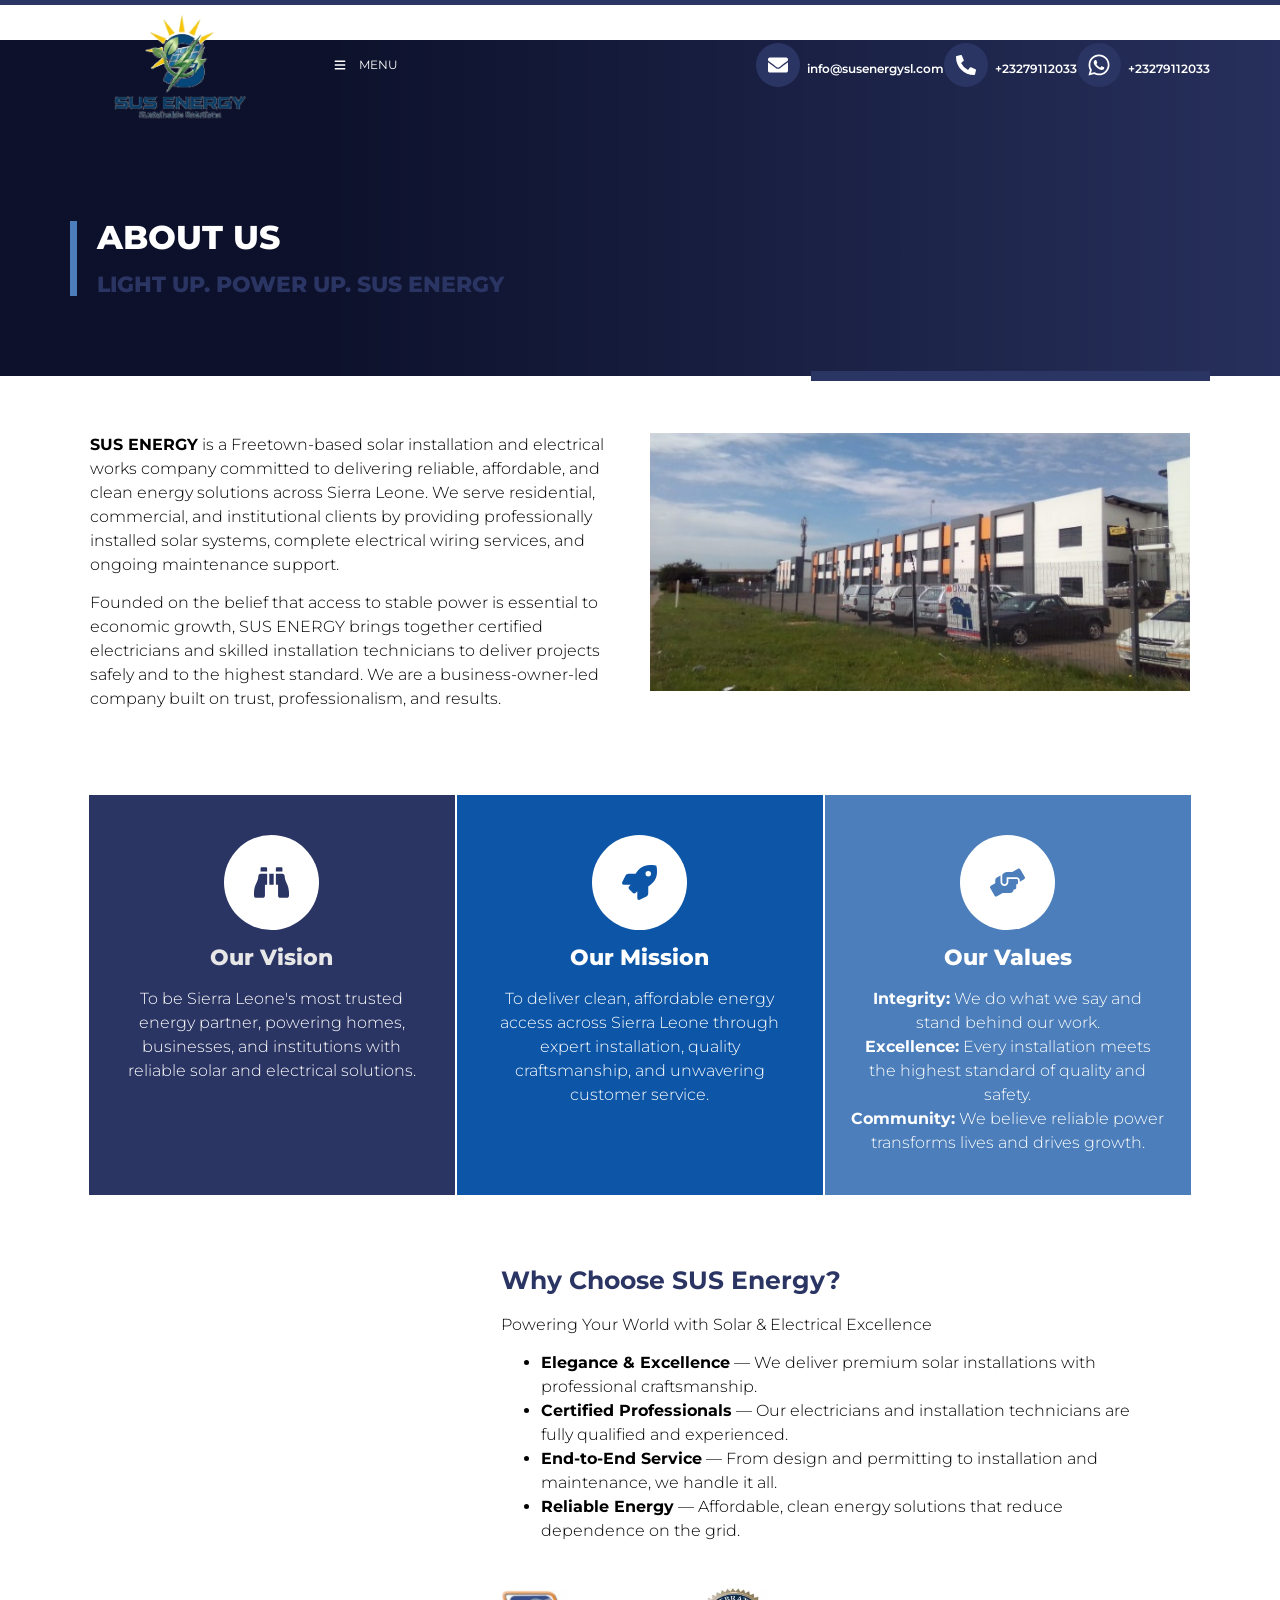
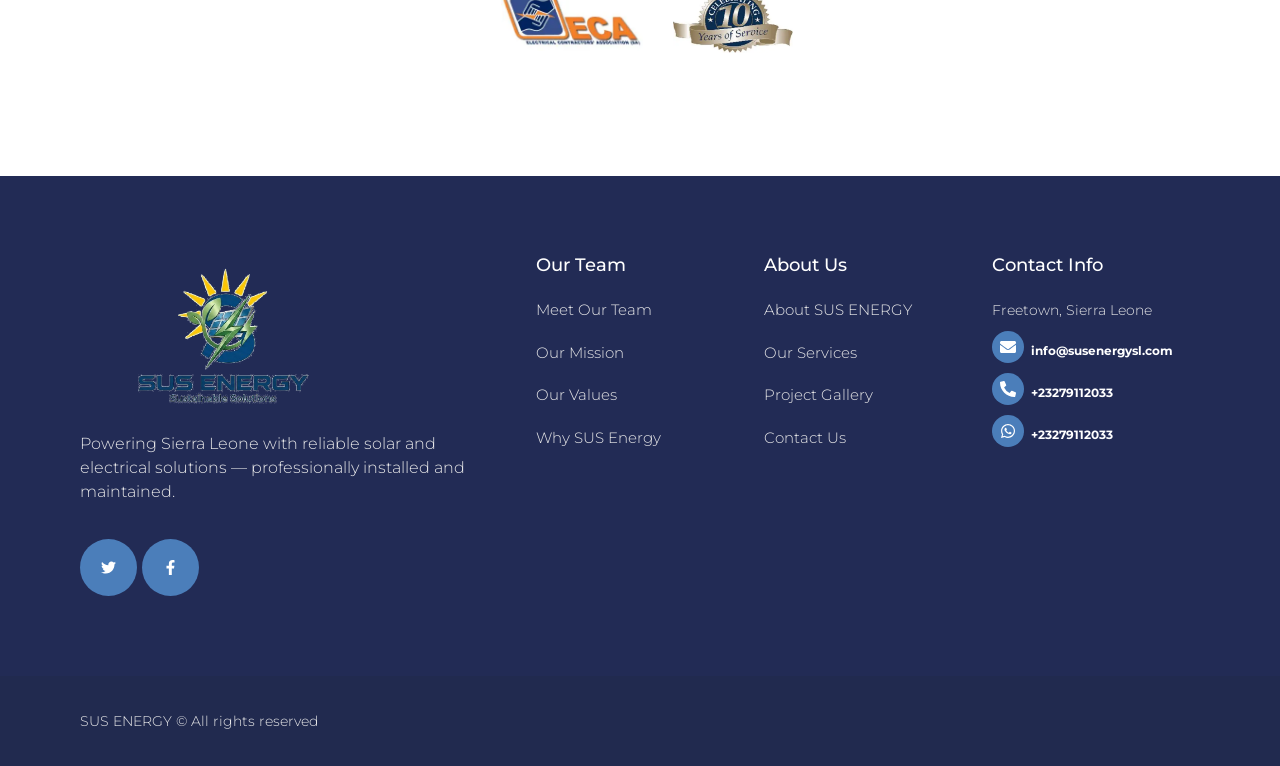
==== pages/about-us.html @ 6601d029 "first commit" ====
<!doctype html>
<html lang="en-US">
<head>
	<meta charset="UTF-8">
	<meta name="viewport" content="width=device-width, initial-scale=1">
	<link rel="profile" href="https://gmpg.org/xfn/11">
	<title>About Us &#8211; SUS ENERGY</title>
<meta name='robots' content='max-image-preview:large' />
<link rel="alternate" type="application/rss+xml" title="SUS ENERGY &raquo; Feed" href="#" />
<link rel="alternate" type="application/rss+xml" title="SUS ENERGY &raquo; Comments Feed" href="#" />
<link rel="alternate" title="oEmbed (JSON)" type="application/json+oembed" href="#" />
<link rel="alternate" title="oEmbed (XML)" type="text/xml+oembed" href="#" />
<style id="wp-img-auto-sizes-contain-inline-css">
img:is([sizes=auto i],[sizes^="auto," i]){contain-intrinsic-size:3000px 1500px}
/*# sourceURL=wp-img-auto-sizes-contain-inline-css */
</style>
<link rel='stylesheet' id='e-animations-css' href='../assets/css/animations.min.css' media='all' />
<link rel='stylesheet' id='bdt-uikit-css' href='../assets/css/bdt-uikit.css' media='all' />
<link rel='stylesheet' id='ep-helper-css' href='../assets/css/ep-helper.css' media='all' />
<style id="wp-emoji-styles-inline-css">

	img.wp-smiley, img.emoji {
		display: inline !important;
		border: none !important;
		box-shadow: none !important;
		height: 1em !important;
		width: 1em !important;
		margin: 0 0.07em !important;
		vertical-align: -0.1em !important;
		background: none !important;
		padding: 0 !important;
	}
/*# sourceURL=wp-emoji-styles-inline-css */
</style>
<style id="classic-theme-styles-inline-css">
/*! This file is auto-generated */
.wp-block-button__link{color:#fff;background-color:#32373c;border-radius:9999px;box-shadow:none;text-decoration:none;padding:calc(.667em + 2px) calc(1.333em + 2px);font-size:1.125em}.wp-block-file__button{background:#32373c;color:#fff;text-decoration:none}
/*# sourceURL=/wp-includes/css/classic-themes.min.css */
</style>

<style id="global-styles-inline-css">
:root{--wp--preset--aspect-ratio--square: 1;--wp--preset--aspect-ratio--4-3: 4/3;--wp--preset--aspect-ratio--3-4: 3/4;--wp--preset--aspect-ratio--3-2: 3/2;--wp--preset--aspect-ratio--2-3: 2/3;--wp--preset--aspect-ratio--16-9: 16/9;--wp--preset--aspect-ratio--9-16: 9/16;--wp--preset--color--black: #000000;--wp--preset--color--cyan-bluish-gray: #abb8c3;--wp--preset--color--white: #ffffff;--wp--preset--color--pale-pink: #f78da7;--wp--preset--color--vivid-red: #cf2e2e;--wp--preset--color--luminous-vivid-orange: #ff6900;--wp--preset--color--luminous-vivid-amber: #fcb900;--wp--preset--color--light-green-cyan: #7bdcb5;--wp--preset--color--vivid-green-cyan: #00d084;--wp--preset--color--pale-cyan-blue: #8ed1fc;--wp--preset--color--vivid-cyan-blue: #0693e3;--wp--preset--color--vivid-purple: #9b51e0;--wp--preset--gradient--vivid-cyan-blue-to-vivid-purple: linear-gradient(135deg,rgb(6,147,227) 0%,rgb(155,81,224) 100%);--wp--preset--gradient--light-green-cyan-to-vivid-green-cyan: linear-gradient(135deg,rgb(122,220,180) 0%,rgb(0,208,130) 100%);--wp--preset--gradient--luminous-vivid-amber-to-luminous-vivid-orange: linear-gradient(135deg,rgb(252,185,0) 0%,rgb(255,105,0) 100%);--wp--preset--gradient--luminous-vivid-orange-to-vivid-red: linear-gradient(135deg,rgb(255,105,0) 0%,rgb(207,46,46) 100%);--wp--preset--gradient--very-light-gray-to-cyan-bluish-gray: linear-gradient(135deg,rgb(238,238,238) 0%,rgb(169,184,195) 100%);--wp--preset--gradient--cool-to-warm-spectrum: linear-gradient(135deg,rgb(74,234,220) 0%,rgb(151,120,209) 20%,rgb(207,42,186) 40%,rgb(238,44,130) 60%,rgb(251,105,98) 80%,rgb(254,248,76) 100%);--wp--preset--gradient--blush-light-purple: linear-gradient(135deg,rgb(255,206,236) 0%,rgb(152,150,240) 100%);--wp--preset--gradient--blush-bordeaux: linear-gradient(135deg,rgb(254,205,165) 0%,rgb(254,45,45) 50%,rgb(107,0,62) 100%);--wp--preset--gradient--luminous-dusk: linear-gradient(135deg,rgb(255,203,112) 0%,rgb(199,81,192) 50%,rgb(65,88,208) 100%);--wp--preset--gradient--pale-ocean: linear-gradient(135deg,rgb(255,245,203) 0%,rgb(182,227,212) 50%,rgb(51,167,181) 100%);--wp--preset--gradient--electric-grass: linear-gradient(135deg,rgb(202,248,128) 0%,rgb(113,206,126) 100%);--wp--preset--gradient--midnight: linear-gradient(135deg,rgb(2,3,129) 0%,rgb(40,116,252) 100%);--wp--preset--font-size--small: 13px;--wp--preset--font-size--medium: 20px;--wp--preset--font-size--large: 36px;--wp--preset--font-size--x-large: 42px;--wp--preset--spacing--20: 0.44rem;--wp--preset--spacing--30: 0.67rem;--wp--preset--spacing--40: 1rem;--wp--preset--spacing--50: 1.5rem;--wp--preset--spacing--60: 2.25rem;--wp--preset--spacing--70: 3.38rem;--wp--preset--spacing--80: 5.06rem;--wp--preset--shadow--natural: 6px 6px 9px rgba(0, 0, 0, 0.2);--wp--preset--shadow--deep: 12px 12px 50px rgba(0, 0, 0, 0.4);--wp--preset--shadow--sharp: 6px 6px 0px rgba(0, 0, 0, 0.2);--wp--preset--shadow--outlined: 6px 6px 0px -3px rgb(255, 255, 255), 6px 6px rgb(0, 0, 0);--wp--preset--shadow--crisp: 6px 6px 0px rgb(0, 0, 0);}:where(body) { margin: 0; }:where(.is-layout-flex){gap: 0.5em;}:where(.is-layout-grid){gap: 0.5em;}body .is-layout-flex{display: flex;}.is-layout-flex{flex-wrap: wrap;align-items: center;}.is-layout-flex > :is(*, div){margin: 0;}body .is-layout-grid{display: grid;}.is-layout-grid > :is(*, div){margin: 0;}body{padding-top: 0px;padding-right: 0px;padding-bottom: 0px;padding-left: 0px;}:root :where(.wp-element-button, .wp-block-button__link){background-color: #32373c;border-width: 0;color: #fff;font-family: inherit;font-size: inherit;font-style: inherit;font-weight: inherit;letter-spacing: inherit;line-height: inherit;padding-top: calc(0.667em + 2px);padding-right: calc(1.333em + 2px);padding-bottom: calc(0.667em + 2px);padding-left: calc(1.333em + 2px);text-decoration: none;text-transform: inherit;}.has-black-color{color: var(--wp--preset--color--black) !important;}.has-cyan-bluish-gray-color{color: var(--wp--preset--color--cyan-bluish-gray) !important;}.has-white-color{color: var(--wp--preset--color--white) !important;}.has-pale-pink-color{color: var(--wp--preset--color--pale-pink) !important;}.has-vivid-red-color{color: var(--wp--preset--color--vivid-red) !important;}.has-luminous-vivid-orange-color{color: var(--wp--preset--color--luminous-vivid-orange) !important;}.has-luminous-vivid-amber-color{color: var(--wp--preset--color--luminous-vivid-amber) !important;}.has-light-green-cyan-color{color: var(--wp--preset--color--light-green-cyan) !important;}.has-vivid-green-cyan-color{color: var(--wp--preset--color--vivid-green-cyan) !important;}.has-pale-cyan-blue-color{color: var(--wp--preset--color--pale-cyan-blue) !important;}.has-vivid-cyan-blue-color{color: var(--wp--preset--color--vivid-cyan-blue) !important;}.has-vivid-purple-color{color: var(--wp--preset--color--vivid-purple) !important;}.has-black-background-color{background-color: var(--wp--preset--color--black) !important;}.has-cyan-bluish-gray-background-color{background-color: var(--wp--preset--color--cyan-bluish-gray) !important;}.has-white-background-color{background-color: var(--wp--preset--color--white) !important;}.has-pale-pink-background-color{background-color: var(--wp--preset--color--pale-pink) !important;}.has-vivid-red-background-color{background-color: var(--wp--preset--color--vivid-red) !important;}.has-luminous-vivid-orange-background-color{background-color: var(--wp--preset--color--luminous-vivid-orange) !important;}.has-luminous-vivid-amber-background-color{background-color: var(--wp--preset--color--luminous-vivid-amber) !important;}.has-light-green-cyan-background-color{background-color: var(--wp--preset--color--light-green-cyan) !important;}.has-vivid-green-cyan-background-color{background-color: var(--wp--preset--color--vivid-green-cyan) !important;}.has-pale-cyan-blue-background-color{background-color: var(--wp--preset--color--pale-cyan-blue) !important;}.has-vivid-cyan-blue-background-color{background-color: var(--wp--preset--color--vivid-cyan-blue) !important;}.has-vivid-purple-background-color{background-color: var(--wp--preset--color--vivid-purple) !important;}.has-black-border-color{border-color: var(--wp--preset--color--black) !important;}.has-cyan-bluish-gray-border-color{border-color: var(--wp--preset--color--cyan-bluish-gray) !important;}.has-white-border-color{border-color: var(--wp--preset--color--white) !important;}.has-pale-pink-border-color{border-color: var(--wp--preset--color--pale-pink) !important;}.has-vivid-red-border-color{border-color: var(--wp--preset--color--vivid-red) !important;}.has-luminous-vivid-orange-border-color{border-color: var(--wp--preset--color--luminous-vivid-orange) !important;}.has-luminous-vivid-amber-border-color{border-color: var(--wp--preset--color--luminous-vivid-amber) !important;}.has-light-green-cyan-border-color{border-color: var(--wp--preset--color--light-green-cyan) !important;}.has-vivid-green-cyan-border-color{border-color: var(--wp--preset--color--vivid-green-cyan) !important;}.has-pale-cyan-blue-border-color{border-color: var(--wp--preset--color--pale-cyan-blue) !important;}.has-vivid-cyan-blue-border-color{border-color: var(--wp--preset--color--vivid-cyan-blue) !important;}.has-vivid-purple-border-color{border-color: var(--wp--preset--color--vivid-purple) !important;}.has-vivid-cyan-blue-to-vivid-purple-gradient-background{background: var(--wp--preset--gradient--vivid-cyan-blue-to-vivid-purple) !important;}.has-light-green-cyan-to-vivid-green-cyan-gradient-background{background: var(--wp--preset--gradient--light-green-cyan-to-vivid-green-cyan) !important;}.has-luminous-vivid-amber-to-luminous-vivid-orange-gradient-background{background: var(--wp--preset--gradient--luminous-vivid-amber-to-luminous-vivid-orange) !important;}.has-luminous-vivid-orange-to-vivid-red-gradient-background{background: var(--wp--preset--gradient--luminous-vivid-orange-to-vivid-red) !important;}.has-very-light-gray-to-cyan-bluish-gray-gradient-background{background: var(--wp--preset--gradient--very-light-gray-to-cyan-bluish-gray) !important;}.has-cool-to-warm-spectrum-gradient-background{background: var(--wp--preset--gradient--cool-to-warm-spectrum) !important;}.has-blush-light-purple-gradient-background{background: var(--wp--preset--gradient--blush-light-purple) !important;}.has-blush-bordeaux-gradient-background{background: var(--wp--preset--gradient--blush-bordeaux) !important;}.has-luminous-dusk-gradient-background{background: var(--wp--preset--gradient--luminous-dusk) !important;}.has-pale-ocean-gradient-background{background: var(--wp--preset--gradient--pale-ocean) !important;}.has-electric-grass-gradient-background{background: var(--wp--preset--gradient--electric-grass) !important;}.has-midnight-gradient-background{background: var(--wp--preset--gradient--midnight) !important;}.has-small-font-size{font-size: var(--wp--preset--font-size--small) !important;}.has-medium-font-size{font-size: var(--wp--preset--font-size--medium) !important;}.has-large-font-size{font-size: var(--wp--preset--font-size--large) !important;}.has-x-large-font-size{font-size: var(--wp--preset--font-size--x-large) !important;}
/*# sourceURL=global-styles-inline-css */
</style>

<link rel='stylesheet' id='thepackwidget-css' href='../assets/css/thepackwidget.css' media='all' />
<link rel='stylesheet' id='hello-elementor-css' href='../assets/css/style.min.css' media='all' />
<link rel='stylesheet' id='hello-elementor-theme-style-css' href='../assets/css/theme.min.css' media='all' />
<link rel='stylesheet' id='hello-elementor-header-footer-css' href='../assets/css/header-footer.min.css' media='all' />
<link rel='stylesheet' id='elementor-frontend-css' href='../assets/css/frontend.min.css' media='all' />
<link rel='stylesheet' id='elementor-post-6-css' href='../assets/css/post-6.css' media='all' />
<link rel='stylesheet' id='widget-image-css' href='../assets/css/widget-image.min.css' media='all' />
<link rel='stylesheet' id='ep-offcanvas-css' href='../assets/css/ep-offcanvas.css' media='all' />
<link rel='stylesheet' id='widget-icon-box-css' href='../assets/css/widget-icon-box.min.css' media='all' />
<link rel='stylesheet' id='widget-text-editor-css' href='../assets/css/widget-text-editor.min.css' media='all' />
<link rel='stylesheet' id='widget-social-icons-css' href='../assets/css/widget-social-icons.min.css' media='all' />
<link rel='stylesheet' id='e-apple-webkit-css' href='../assets/css/apple-webkit.min.css' media='all' />
<link rel='stylesheet' id='widget-heading-css' href='../assets/css/widget-heading.min.css' media='all' />
<link rel='stylesheet' id='widget-icon-list-css' href='../assets/css/widget-icon-list.min.css' media='all' />
<link rel='stylesheet' id='widget-divider-css' href='../assets/css/widget-divider.min.css' media='all' />
<link rel='stylesheet' id='swiper-css' href='../assets/css/swiper.min.css' media='all' />
<link rel='stylesheet' id='e-swiper-css' href='../assets/css/e-swiper.min.css' media='all' />
<link rel='stylesheet' id='e-popup-style-css' href='../assets/css/popup.min.css' media='all' />
<link rel='stylesheet' id='thepack-shortcode-css' href='../assets/css/shortcode.css' media='all' />
<link rel='stylesheet' id='aos-css' href='../assets/css/aos.css' media='all' />
<link rel='stylesheet' id='dashicons-css' href='../assets/css/dashicons.min.css' media='all' />
<link rel='stylesheet' id='beerslider-styl-css' href='../assets/css/beerslider-styl.css' media='all' />
<link rel='stylesheet' id='plyr-styl-css' href='../assets/css/plyr-styl.css' media='all' />
<link rel='stylesheet' id='slick-styl-css' href='../assets/css/slick-styl.css' media='all' />
<link rel='stylesheet' id='animate-styl-css' href='../assets/css/animate-styl.css' media='all' />
<link rel='stylesheet' id='highlight-css' href='../assets/css/highlight.css' media='all' />
<link rel='stylesheet' id='thepack-woocommerce-css' href='../assets/css/woocommerce.css' media='all' />
<link rel='stylesheet' id='thepack-section-css' href='../assets/css/thepackwidget.css' media='1' />
<link rel='stylesheet' id='widget-spacer-css' href='../assets/css/widget-spacer.min.css' media='all' />
<link rel='stylesheet' id='elementor-post-45-css' href='../assets/css/post-45.css' media='all' />
<link rel='stylesheet' id='elementor-post-145-css' href='../assets/css/post-145.css' media='all' />
<link rel='stylesheet' id='elementor-post-123-css' href='../assets/css/post-123.css' media='all' />
<link rel='stylesheet' id='elementor-post-62-css' href='../assets/css/post-62.css' media='all' />
<link rel='stylesheet' id='google-fonts-1-css' href='https://fonts.googleapis.com/css?family=Montserrat:100,100italic,200,200italic,300,300italic,400,400italic,500,500italic,600,600italic,700,700italic,800,800italic,900,900italic&display=swap' media='all' />
<link rel="preconnect" href="https://fonts.googleapis.com" crossorigin><script id="jquery-core-js" src="../assets/js/jquery.min.js"></script>
<script id="jquery-migrate-js" src="../assets/js/jquery-migrate.min.js"></script>
<link rel="https://api.w.org/" href="#" /><link rel="alternate" title="JSON" type="application/json" href="#" /><link rel="EditURI" type="application/rsd+xml" title="RSD" href="#" />
<meta name="generator" content="WordPress 7.0" />
<link rel="canonical" href="about-us.html" />
<link rel='shortlink' href='./?p=45' />
<meta name="generator" content="Elementor 3.25.9; features: e_font_icon_svg, additional_custom_breakpoints, e_optimized_control_loading; settings: css_print_method-external, google_font-enabled, font_display-swap">
			<style>
				.e-con.e-parent:nth-of-type(n+4):not(.e-lazyloaded):not(.e-no-lazyload),
				.e-con.e-parent:nth-of-type(n+4):not(.e-lazyloaded):not(.e-no-lazyload) * {
					background-image: none !important;
				}
				@media screen and (max-height: 1024px) {
					.e-con.e-parent:nth-of-type(n+3):not(.e-lazyloaded):not(.e-no-lazyload),
					.e-con.e-parent:nth-of-type(n+3):not(.e-lazyloaded):not(.e-no-lazyload) * {
						background-image: none !important;
					}
				}
				@media screen and (max-height: 640px) {
					.e-con.e-parent:nth-of-type(n+2):not(.e-lazyloaded):not(.e-no-lazyload),
					.e-con.e-parent:nth-of-type(n+2):not(.e-lazyloaded):not(.e-no-lazyload) * {
						background-image: none !important;
					}
				}
			</style>
			<link rel="icon" href="../assets/images/Blueshift-favicon-150x150.png" sizes="32x32" />
<link rel="icon" href="../assets/images/Blueshift-favicon.png" sizes="192x192" />
<link rel="apple-touch-icon" href="../assets/images/Blueshift-favicon.png" />
<meta name="msapplication-TileImage" content="../assets/images/Blueshift-favicon.png" />
<style id="wp-custom-css">
b, strong {
    font-weight: bold !important;
}
div#energy-sol ul {
    padding-inline-start: 20px;
}
</style>
<link rel='stylesheet' id='ep-image-hover-effects-css' href='../assets/css/ep-image-hover-effects.css' media='all' />
<link rel='stylesheet' id='elementor-post-172-css' href='../assets/css/post-172.css' media='all' />
<link rel='stylesheet' id='ep-vertical-menu-css' href='../assets/css/ep-vertical-menu.css' media='all' />
</head>
<body class="wp-singular page-template-default page page-id-45 wp-custom-logo wp-theme-hello-elementor elementor-default elementor-kit-6 elementor-page elementor-page-45 elementor-page-62">


<a class="skip-link screen-reader-text" href="#content">Skip to content</a>

		<div data-elementor-type="header" data-elementor-id="145" class="elementor elementor-145 elementor-location-header" data-elementor-post-type="elementor_library">
					<section class="elementor-section elementor-top-section elementor-element elementor-element-1e67fc40 elementor-section-height-min-height elementor-section-content-middle elementor-section-boxed elementor-section-height-default elementor-section-items-middle tp-parallax-no" data-id="1e67fc40" data-element_type="section" data-settings="{&quot;tp_sticky_sec_effect_enable&quot;:false}">
						<div class="elementor-container elementor-column-gap-no">
					<div data-aos="" class="elementor-column elementor-col-50 elementor-top-column elementor-element elementor-element-1800f0fa" data-id="1800f0fa" data-element_type="column" data-settings="{&quot;tp_sticky_col_effect_enable&quot;:false}">
			<div class="elementor-widget-wrap elementor-element-populated">
						<div class="elementor-element elementor-element-573b6244 elementor-widget__width-auto elementor-widget elementor-widget-theme-site-logo elementor-widget-image" data-id="573b6244" data-element_type="widget" data-widget_type="theme-site-logo.default">
				<div class="elementor-widget-container">
									<a href="../index.html">
			<img loading="lazy" width="500" height="122" src="../assets/images/sus-energy-logo.png" class="attachment-full size-full wp-image-99" alt="" />				</a>
									</div>
				</div>
				<div class="elementor-element elementor-element-0761db7 elementor-widget__width-auto elementor-align-left elementor-widget elementor-widget-bdt-offcanvas" data-id="0761db7" data-element_type="widget" data-widget_type="bdt-offcanvas.default">
				<div class="elementor-widget-container">
			

		
		<div class="bdt-offcanvas-button-wrapper">
			<a class="bdt-offcanvas-button elementor-button elementor-size-sm" data-bdt-toggle="target: #bdt-offcanvas-0761db7" href="#">

				<span class="elementor-button-content-wrapper">
											<span class="bdt-offcanvas-button-icon bdt-flex bdt-flex-align-left">

							<svg aria-hidden="true" class="fa-fw e-font-icon-svg e-fas-bars" viewBox="0 0 448 512" xmlns="http://www.w3.org/2000/svg"><path d="M16 132h416c8.837 0 16-7.163 16-16V76c0-8.837-7.163-16-16-16H16C7.163 60 0 67.163 0 76v40c0 8.837 7.163 16 16 16zm0 160h416c8.837 0 16-7.163 16-16v-40c0-8.837-7.163-16-16-16H16c-8.837 0-16 7.163-16 16v40c0 8.837 7.163 16 16 16zm0 160h416c8.837 0 16-7.163 16-16v-40c0-8.837-7.163-16-16-16H16c-8.837 0-16 7.163-16 16v40c0 8.837 7.163 16 16 16z"></path></svg>
						</span>
																<span class="elementor-button-text">MENU</span>
									</span>

			</a>
		</div>


		<div class="bdt-offcanvas" id="bdt-offcanvas-0761db7" data-settings="{&quot;id&quot;:&quot;bdt-offcanvas-0761db7&quot;,&quot;layout&quot;:&quot;default&quot;}" data-bdt-offcanvas="mode: slide;">
			<div class="bdt-offcanvas-bar">

									<button class="bdt-offcanvas-close" type="button" data-bdt-close>
										</button>
				

									
							<div data-elementor-type="section" data-elementor-id="172" class="elementor elementor-172 elementor-location-header" data-elementor-post-type="elementor_library">
					<section class="elementor-section elementor-top-section elementor-element elementor-element-2e5c2e89 elementor-section-boxed elementor-section-height-default elementor-section-height-default tp-parallax-no" data-id="2e5c2e89" data-element_type="section" data-settings="{&quot;tp_sticky_sec_effect_enable&quot;:false}">
						<div class="elementor-container elementor-column-gap-default">
					<div data-aos="" class="elementor-column elementor-col-100 elementor-top-column elementor-element elementor-element-6841893d" data-id="6841893d" data-element_type="column" data-settings="{&quot;tp_sticky_col_effect_enable&quot;:false}">
			<div class="elementor-widget-wrap elementor-element-populated">
						<div class="elementor-element elementor-element-981777e elementor-widget elementor-widget-image" data-id="981777e" data-element_type="widget" data-widget_type="image.default">
				<div class="elementor-widget-container">
													<img loading="lazy" width="500" height="122" src="../assets/images/sus-energy-logo.png" class="attachment-large size-large wp-image-99" alt="" />													</div>
				</div>
				<div class="elementor-element elementor-element-1f8e0e6a bdt-submenu-type-inner elementor-widget elementor-widget-bdt-vertical-menu" data-id="1f8e0e6a" data-element_type="widget" data-widget_type="bdt-vertical-menu.default">
				<div class="elementor-widget-container">
					<div class="bdt-vertical-menu" data-settings="{&quot;id&quot;:&quot;bdt-metismenu-1f8e0e6a&quot;,&quot;removeParentLink&quot;:&quot;no&quot;}">

							
		<nav class="sidebar-nav">
			<ul id="bdt-metismenu-1f8e0e6a" class="metismenu"><li class="bdt-menu-item"><a href="our-team.html">Our Team</a></li><li class="bdt-menu-item"><a href="our-services.html" class="">Our Services</a></li><li class="bdt-menu-item"><a href="about-us.html" class="">About SUS ENERGY</a></li><li class="bdt-menu-item"><a href="project-gallery.html" class="">Project Gallery</a></li><li class="bdt-menu-item"><a href="contact-us.html" class="">Contact Us</a></li></ul>		</nav>

					
		</div>
				</div>
				</div>
					</div>
		</div>
					</div>
		</section>
				</div>
		
												</div>
		</div>

			</div>
				</div>
					</div>
		</div>
				<div data-aos="" class="elementor-column elementor-col-50 elementor-top-column elementor-element elementor-element-3a160d8f" data-id="3a160d8f" data-element_type="column" data-settings="{&quot;tp_sticky_col_effect_enable&quot;:false}">
			<div class="elementor-widget-wrap elementor-element-populated">
						<section class="elementor-section elementor-inner-section elementor-element elementor-element-1a9564fa elementor-hidden-phone elementor-section-boxed elementor-section-height-default elementor-section-height-default tp-parallax-no" data-id="1a9564fa" data-element_type="section" data-settings="{&quot;tp_sticky_sec_effect_enable&quot;:false}">
						<div class="elementor-container elementor-column-gap-default">
					<div data-aos="" class="elementor-column elementor-col-100 elementor-inner-column elementor-element elementor-element-5ebb00ab" data-id="5ebb00ab" data-element_type="column" data-settings="{&quot;tp_sticky_col_effect_enable&quot;:false}">
			<div class="elementor-widget-wrap elementor-element-populated">
						<div class="elementor-element elementor-element-4763ea2a elementor-position-left elementor-vertical-align-middle elementor-view-stacked elementor-widget__width-auto elementor-shape-circle elementor-mobile-position-top elementor-widget elementor-widget-icon-box" data-id="4763ea2a" data-element_type="widget" data-widget_type="icon-box.default">
				<div class="elementor-widget-container">
					<div class="elementor-icon-box-wrapper">

						<div class="elementor-icon-box-icon">
				<a href="contact-us.html" class="elementor-icon elementor-animation-" tabindex="-1">
				<svg aria-hidden="true" class="e-font-icon-svg e-fas-envelope" viewBox="0 0 512 512" xmlns="http://www.w3.org/2000/svg"><path d="M502.3 190.8c3.9-3.1 9.7-.2 9.7 4.7V400c0 26.5-21.5 48-48 48H48c-26.5 0-48-21.5-48-48V195.6c0-5 5.7-7.8 9.7-4.7 22.4 17.4 52.1 39.5 154.1 113.6 21.1 15.4 56.7 47.8 92.2 47.6 35.7.3 72-32.8 92.3-47.6 102-74.1 131.6-96.3 154-113.7zM256 320c23.2.4 56.6-29.2 73.4-41.4 132.7-96.3 142.8-104.7 173.4-128.7 5.8-4.5 9.2-11.5 9.2-18.9v-19c0-26.5-21.5-48-48-48H48C21.5 64 0 85.5 0 112v19c0 7.4 3.4 14.3 9.2 18.9 30.6 23.9 40.7 32.4 173.4 128.7 16.8 12.2 50.2 41.8 73.4 41.4z"></path></svg>				</a>
			</div>
			
						<div class="elementor-icon-box-content">

									<h3 class="elementor-icon-box-title">
						<a href="contact-us.html" >
							info@susenergysl.com						</a>
					</h3>
				
				
			</div>
			
		</div>
				</div>
				</div>
				<div class="elementor-element elementor-element-37d357ef elementor-position-left elementor-vertical-align-middle elementor-view-stacked elementor-widget__width-auto elementor-shape-circle elementor-mobile-position-top elementor-widget elementor-widget-icon-box" data-id="37d357ef" data-element_type="widget" data-widget_type="icon-box.default">
				<div class="elementor-widget-container">
					<div class="elementor-icon-box-wrapper">

						<div class="elementor-icon-box-icon">
				<a href="contact-us.html" class="elementor-icon elementor-animation-" tabindex="-1">
				<svg aria-hidden="true" class="e-font-icon-svg e-fas-phone-alt" viewBox="0 0 512 512" xmlns="http://www.w3.org/2000/svg"><path d="M497.39 361.8l-112-48a24 24 0 0 0-28 6.9l-49.6 60.6A370.66 370.66 0 0 1 130.6 204.11l60.6-49.6a23.94 23.94 0 0 0 6.9-28l-48-112A24.16 24.16 0 0 0 122.6.61l-104 24A24 24 0 0 0 0 48c0 256.5 207.9 464 464 464a24 24 0 0 0 23.4-18.6l24-104a24.29 24.29 0 0 0-14.01-27.6z"></path></svg>				</a>
			</div>
			
						<div class="elementor-icon-box-content">

									<h3 class="elementor-icon-box-title">
						<a href="contact-us.html" >
							+23279112033						</a>
					</h3>
				
				
			</div>
			
		</div>
				</div>
				</div>
				<div class="elementor-element elementor-element-7ef64e7 elementor-position-left elementor-vertical-align-middle elementor-view-stacked elementor-widget__width-auto elementor-shape-circle elementor-mobile-position-top elementor-widget elementor-widget-icon-box" data-id="7ef64e7" data-element_type="widget" data-widget_type="icon-box.default">
				<div class="elementor-widget-container">
					<div class="elementor-icon-box-wrapper">

						<div class="elementor-icon-box-icon">
				<a href="contact-us.html" class="elementor-icon elementor-animation-" tabindex="-1">
				<svg aria-hidden="true" class="e-font-icon-svg e-fab-whatsapp" viewBox="0 0 448 512" xmlns="http://www.w3.org/2000/svg"><path d="M380.9 97.1C339 55.1 283.2 32 223.9 32c-122.4 0-222 99.6-222 222 0 39.1 10.2 77.3 29.6 111L0 480l117.7-30.9c32.4 17.7 68.9 27 106.1 27h.1c122.3 0 224.1-99.6 224.1-222 0-59.3-25.2-115-67.1-157zm-157 341.6c-33.2 0-65.7-8.9-94-25.7l-6.7-4-69.8 18.3L72 359.2l-4.4-7c-18.5-29.4-28.2-63.3-28.2-98.2 0-101.7 82.8-184.5 184.6-184.5 49.3 0 95.6 19.2 130.4 54.1 34.8 34.9 56.2 81.2 56.1 130.5 0 101.8-84.9 184.6-186.6 184.6zm101.2-138.2c-5.5-2.8-32.8-16.2-37.9-18-5.1-1.9-8.8-2.8-12.5 2.8-3.7 5.6-14.3 18-17.6 21.8-3.2 3.7-6.5 4.2-12 1.4-32.6-16.3-54-29.1-75.5-66-5.7-9.8 5.7-9.1 16.3-30.3 1.8-3.7.9-6.9-.5-9.7-1.4-2.8-12.5-30.1-17.1-41.2-4.5-10.8-9.1-9.3-12.5-9.5-3.2-.2-6.9-.2-10.6-.2-3.7 0-9.7 1.4-14.8 6.9-5.1 5.6-19.4 19-19.4 46.3 0 27.3 19.9 53.7 22.6 57.4 2.8 3.7 39.1 59.7 94.8 83.8 35.2 15.2 49 16.5 66.6 13.9 10.7-1.6 32.8-13.4 37.4-26.4 4.6-13 4.6-24.1 3.2-26.4-1.3-2.5-5-3.9-10.5-6.6z"></path></svg>				</a>
			</div>
			
						<div class="elementor-icon-box-content">

									<h3 class="elementor-icon-box-title">
						<a href="contact-us.html" >
							+23279112033						</a>
					</h3>
				
				
			</div>
			
		</div>
				</div>
				</div>
					</div>
		</div>
					</div>
		</section>
					</div>
		</div>
					</div>
		</section>
				</div>
				<div data-elementor-type="single-page" data-elementor-id="62" class="elementor elementor-62 elementor-location-single post-45 page type-page status-publish hentry" data-elementor-post-type="elementor_library">
					<section class="elementor-section elementor-top-section elementor-element elementor-element-e8cec98 elementor-section-boxed elementor-section-height-default elementor-section-height-default tp-parallax-no" data-id="e8cec98" data-element_type="section" data-settings="{&quot;background_background&quot;:&quot;classic&quot;,&quot;tp_sticky_sec_effect_enable&quot;:false}">
							<div class="elementor-background-overlay"></div>
							<div class="elementor-container elementor-column-gap-default">
					<div data-aos="" class="elementor-column elementor-col-50 elementor-top-column elementor-element elementor-element-865c2d2" data-id="865c2d2" data-element_type="column" data-settings="{&quot;tp_sticky_col_effect_enable&quot;:false}">
			<div class="elementor-widget-wrap elementor-element-populated">
						<div class="elementor-element elementor-element-aca6c10 elementor-widget elementor-widget-theme-post-title elementor-page-title elementor-widget-heading" data-id="aca6c10" data-element_type="widget" data-widget_type="theme-post-title.default">
				<div class="elementor-widget-container">
			<h1 class="elementor-heading-title elementor-size-default">About Us</h1>		</div>
				</div>
				<div class="elementor-element elementor-element-TAGLINE1 elementor-widget elementor-widget-heading" data-id="TAGLINE1" data-element_type="widget" data-widget_type="heading.default">
				<div class="elementor-widget-container">
			<h3 class="elementor-heading-title elementor-size-default">LIGHT UP. POWER UP. SUS ENERGY</h3>		</div>
				</div>
					</div>
		</div>
				<div data-aos="" class="elementor-column elementor-col-50 elementor-top-column elementor-element elementor-element-5d128ba" data-id="5d128ba" data-element_type="column" data-settings="{&quot;tp_sticky_col_effect_enable&quot;:false}">
			<div class="elementor-widget-wrap">
							</div>
		</div>
					</div>
		</section>
				<section class="elementor-section elementor-top-section elementor-element elementor-element-35db3a7 elementor-section-boxed elementor-section-height-default elementor-section-height-default tp-parallax-no" data-id="35db3a7" data-element_type="section" data-settings="{&quot;tp_sticky_sec_effect_enable&quot;:false}">
						<div class="elementor-container elementor-column-gap-default">
					<div data-aos="" class="elementor-column elementor-col-100 elementor-top-column elementor-element elementor-element-cff3e40" data-id="cff3e40" data-element_type="column" data-settings="{&quot;tp_sticky_col_effect_enable&quot;:false}">
			<div class="elementor-widget-wrap elementor-element-populated">
						<div class="elementor-element elementor-element-ac0e779 elementor-widget-divider--view-line elementor-widget elementor-widget-divider" data-id="ac0e779" data-element_type="widget" data-widget_type="divider.default">
				<div class="elementor-widget-container">
					<div class="elementor-divider">
			<span class="elementor-divider-separator">
						</span>
		</div>
				</div>
				</div>
					</div>
		</div>
					</div>
		</section>
				<section class="elementor-section elementor-top-section elementor-element elementor-element-5d686cd elementor-section-boxed elementor-section-height-default elementor-section-height-default tp-parallax-no" data-id="5d686cd" data-element_type="section" data-settings="{&quot;tp_sticky_sec_effect_enable&quot;:false}">
						<div class="elementor-container elementor-column-gap-default">
					<div data-aos="" class="elementor-column elementor-col-100 elementor-top-column elementor-element elementor-element-ab69a01" data-id="ab69a01" data-element_type="column" data-settings="{&quot;tp_sticky_col_effect_enable&quot;:false}">
			<div class="elementor-widget-wrap elementor-element-populated">
						<div class="elementor-element elementor-element-3ea8c05 elementor-widget elementor-widget-theme-post-content" data-id="3ea8c05" data-element_type="widget" data-widget_type="theme-post-content.default">
				<div class="elementor-widget-container">
					<div data-elementor-type="wp-page" data-elementor-id="45" class="elementor elementor-45" data-elementor-post-type="page">
						<section class="elementor-section elementor-top-section elementor-element elementor-element-e62fb78 elementor-section-boxed elementor-section-height-default elementor-section-height-default tp-parallax-no" data-id="e62fb78" data-element_type="section" data-settings="{&quot;tp_sticky_sec_effect_enable&quot;:false}">
						<div class="elementor-container elementor-column-gap-default">
					<div data-aos="" class="elementor-column elementor-col-50 elementor-top-column elementor-element elementor-element-342190d" data-id="342190d" data-element_type="column" data-settings="{&quot;tp_sticky_col_effect_enable&quot;:false}">
			<div class="elementor-widget-wrap elementor-element-populated">
						<div class="elementor-element elementor-element-da22877 elementor-widget elementor-widget-text-editor" data-id="da22877" data-element_type="widget" data-widget_type="text-editor.default">
				<div class="elementor-widget-container">
							<p><strong>SUS ENERGY</strong> is a Freetown-based solar installation and electrical works company committed to delivering reliable, affordable, and clean energy solutions across Sierra Leone. We serve residential, commercial, and institutional clients by providing professionally installed solar systems, complete electrical wiring services, and ongoing maintenance support.</p><p>Founded on the belief that access to stable power is essential to economic growth, SUS ENERGY brings together certified electricians and skilled installation technicians to deliver projects safely and to the highest standard. We are a business-owner-led company built on trust, professionalism, and results.</p>						</div>
				</div>
					</div>
		</div>
				<div data-aos="" class="elementor-column elementor-col-50 elementor-top-column elementor-element elementor-element-b505be2" data-id="b505be2" data-element_type="column" data-settings="{&quot;tp_sticky_col_effect_enable&quot;:false}">
			<div class="elementor-widget-wrap elementor-element-populated">
						<div class="elementor-element elementor-element-5f90eb9 elementor-widget elementor-widget-image" data-id="5f90eb9" data-element_type="widget" data-widget_type="image.default">
				<div class="elementor-widget-container">
													<img fetchpriority="high" fetchpriority="high" decoding="async" width="610" height="291" src="../assets/images/image077.jpg" class="attachment-large size-large wp-image-340" alt="" srcset="../assets/images/image077.jpg 610w, assets/images/image077-300x143.jpg 300w" sizes="(max-width: 610px) 100vw, 610px" />													</div>
				</div>
					</div>
		</div>
					</div>
		</section>
				<section class="elementor-section elementor-top-section elementor-element elementor-element-65e89a2 elementor-section-boxed elementor-section-height-default elementor-section-height-default tp-parallax-no" data-id="65e89a2" data-element_type="section" data-settings="{&quot;tp_sticky_sec_effect_enable&quot;:false}">
						<div class="elementor-container elementor-column-gap-default">
					<div data-aos="" class="elementor-column elementor-col-33 elementor-top-column elementor-element elementor-element-28a94f3" data-id="28a94f3" data-element_type="column" data-settings="{&quot;background_background&quot;:&quot;classic&quot;,&quot;tp_sticky_col_effect_enable&quot;:false}">
			<div class="elementor-widget-wrap elementor-element-populated">
						<div class="elementor-element elementor-element-b5caf75 elementor-view-stacked elementor-shape-circle elementor-position-top elementor-mobile-position-top elementor-widget elementor-widget-icon-box" data-id="b5caf75" data-element_type="widget" data-widget_type="icon-box.default">
				<div class="elementor-widget-container">
					<div class="elementor-icon-box-wrapper">

						<div class="elementor-icon-box-icon">
				<span  class="elementor-icon elementor-animation-">
				<svg aria-hidden="true" class="e-font-icon-svg e-fas-binoculars" viewBox="0 0 512 512" xmlns="http://www.w3.org/2000/svg"><path d="M416 48c0-8.84-7.16-16-16-16h-64c-8.84 0-16 7.16-16 16v48h96V48zM63.91 159.99C61.4 253.84 3.46 274.22 0 404v44c0 17.67 14.33 32 32 32h96c17.67 0 32-14.33 32-32V288h32V128H95.84c-17.63 0-31.45 14.37-31.93 31.99zm384.18 0c-.48-17.62-14.3-31.99-31.93-31.99H320v160h32v160c0 17.67 14.33 32 32 32h96c17.67 0 32-14.33 32-32v-44c-3.46-129.78-61.4-150.16-63.91-244.01zM176 32h-64c-8.84 0-16 7.16-16 16v48h96V48c0-8.84-7.16-16-16-16zm48 256h64V128h-64v160z"></path></svg>				</span>
			</div>
			
						<div class="elementor-icon-box-content">

									<h3 class="elementor-icon-box-title">
						<span  >
							Our Vision						</span>
					</h3>
				
									<p class="elementor-icon-box-description">
						To be Sierra Leone's most trusted energy partner, powering homes, businesses, and institutions with reliable solar and electrical solutions.					</p>
				
			</div>
			
		</div>
				</div>
				</div>
					</div>
		</div>
				<div data-aos="" class="elementor-column elementor-col-33 elementor-top-column elementor-element elementor-element-e594b10" data-id="e594b10" data-element_type="column" data-settings="{&quot;background_background&quot;:&quot;classic&quot;,&quot;tp_sticky_col_effect_enable&quot;:false}">
			<div class="elementor-widget-wrap elementor-element-populated">
						<div id="mission" class="elementor-element elementor-element-e34402d elementor-view-stacked elementor-shape-circle elementor-position-top elementor-mobile-position-top elementor-widget elementor-widget-icon-box" data-id="e34402d" data-element_type="widget" data-widget_type="icon-box.default">
				<div class="elementor-widget-container">
					<div class="elementor-icon-box-wrapper">

						<div class="elementor-icon-box-icon">
				<span  class="elementor-icon elementor-animation-">
				<svg aria-hidden="true" class="e-font-icon-svg e-fas-rocket" viewBox="0 0 512 512" xmlns="http://www.w3.org/2000/svg"><path d="M505.12019,19.09375c-1.18945-5.53125-6.65819-11-12.207-12.1875C460.716,0,435.507,0,410.40747,0,307.17523,0,245.26909,55.20312,199.05238,128H94.83772c-16.34763.01562-35.55658,11.875-42.88664,26.48438L2.51562,253.29688A28.4,28.4,0,0,0,0,264a24.00867,24.00867,0,0,0,24.00582,24H127.81618l-22.47457,22.46875c-11.36521,11.36133-12.99607,32.25781,0,45.25L156.24582,406.625c11.15623,11.1875,32.15619,13.15625,45.27726,0l22.47457-22.46875V488a24.00867,24.00867,0,0,0,24.00581,24,28.55934,28.55934,0,0,0,10.707-2.51562l98.72834-49.39063c14.62888-7.29687,26.50776-26.5,26.50776-42.85937V312.79688c72.59753-46.3125,128.03493-108.40626,128.03493-211.09376C512.07526,76.5,512.07526,51.29688,505.12019,19.09375ZM384.04033,168A40,40,0,1,1,424.05,128,40.02322,40.02322,0,0,1,384.04033,168Z"></path></svg>				</span>
			</div>
			
						<div class="elementor-icon-box-content">

									<h3 class="elementor-icon-box-title">
						<span  >
							Our Mission						</span>
					</h3>
				
									<p class="elementor-icon-box-description">
						To deliver clean, affordable energy access across Sierra Leone through expert installation, quality craftsmanship, and unwavering customer service.					</p>
				
			</div>
			
		</div>
				</div>
				</div>
					</div>
		</div>
				<div data-aos="" class="elementor-column elementor-col-33 elementor-top-column elementor-element elementor-element-faf341c" data-id="faf341c" data-element_type="column" data-settings="{&quot;background_background&quot;:&quot;classic&quot;,&quot;tp_sticky_col_effect_enable&quot;:false}">
			<div class="elementor-widget-wrap elementor-element-populated">
						<div id="values" class="elementor-element elementor-element-aed91a7 elementor-view-stacked elementor-shape-circle elementor-position-top elementor-mobile-position-top elementor-widget elementor-widget-icon-box" data-id="aed91a7" data-element_type="widget" data-widget_type="icon-box.default">
				<div class="elementor-widget-container">
					<div class="elementor-icon-box-wrapper">

						<div class="elementor-icon-box-icon">
				<span  class="elementor-icon elementor-animation-">
				<svg aria-hidden="true" class="e-font-icon-svg e-fas-hands-helping" viewBox="0 0 640 512" xmlns="http://www.w3.org/2000/svg"><path d="M488 192H336v56c0 39.7-32.3 72-72 72s-72-32.3-72-72V126.4l-64.9 39C107.8 176.9 96 197.8 96 220.2v47.3l-80 46.2C.7 322.5-4.6 342.1 4.3 357.4l80 138.6c8.8 15.3 28.4 20.5 43.7 11.7L231.4 448H368c35.3 0 64-28.7 64-64h16c17.7 0 32-14.3 32-32v-64h8c13.3 0 24-10.7 24-24v-48c0-13.3-10.7-24-24-24zm147.7-37.4L555.7 16C546.9.7 527.3-4.5 512 4.3L408.6 64H306.4c-12 0-23.7 3.4-33.9 9.7L239 94.6c-9.4 5.8-15 16.1-15 27.1V248c0 22.1 17.9 40 40 40s40-17.9 40-40v-88h184c30.9 0 56 25.1 56 56v28.5l80-46.2c15.3-8.9 20.5-28.4 11.7-43.7z"></path></svg>				</span>
			</div>
			
						<div class="elementor-icon-box-content">

									<h3 class="elementor-icon-box-title">
						<span  >
							Our Values						</span>
					</h3>
				
									<p class="elementor-icon-box-description">
						<b>Integrity:</b> We do what we say and stand behind our work.<br>
<b>Excellence:</b> Every installation meets the highest standard of quality and safety.<br>
<b>Community:</b> We believe reliable power transforms lives and drives growth.<br>					</p>
				
			</div>
			
		</div>
				</div>
				</div>
					</div>
		</div>
					</div>
		</section>
				<section id="why-sus" class="elementor-section elementor-top-section elementor-element elementor-element-6de32ba elementor-section-boxed elementor-section-height-default elementor-section-height-default tp-parallax-no" data-id="6de32ba" data-element_type="section" data-settings="{&quot;tp_sticky_sec_effect_enable&quot;:false}">
						<div class="elementor-container elementor-column-gap-default">
					<div data-aos="" class="elementor-column elementor-col-50 elementor-top-column elementor-element elementor-element-4b73e75" data-id="4b73e75" data-element_type="column" data-settings="{&quot;background_background&quot;:&quot;classic&quot;,&quot;tp_sticky_col_effect_enable&quot;:false}">
			<div class="elementor-widget-wrap elementor-element-populated">
						<div class="elementor-element elementor-element-4d2d5e9 elementor-widget elementor-widget-spacer" data-id="4d2d5e9" data-element_type="widget" data-widget_type="spacer.default">
				<div class="elementor-widget-container">
					<div class="elementor-spacer">
			<div class="elementor-spacer-inner"></div>
		</div>
				</div>
				</div>
					</div>
		</div>
				<div data-aos="" class="elementor-column elementor-col-50 elementor-top-column elementor-element elementor-element-bda3f85" data-id="bda3f85" data-element_type="column" data-settings="{&quot;tp_sticky_col_effect_enable&quot;:false}">
			<div class="elementor-widget-wrap elementor-element-populated">
						<div class="elementor-element elementor-element-78c2100 elementor-widget elementor-widget-heading" data-id="78c2100" data-element_type="widget" data-widget_type="heading.default">
				<div class="elementor-widget-container">
			<h2 class="elementor-heading-title elementor-size-default">Why Choose SUS Energy?</h2>		</div>
				</div>
				<div class="elementor-element elementor-element-397f0ad elementor-widget elementor-widget-text-editor" data-id="397f0ad" data-element_type="widget" data-widget_type="text-editor.default">
				<div class="elementor-widget-container">
							<p>Powering Your World with Solar &amp; Electrical Excellence</p><ul><li><strong>Elegance &amp; Excellence</strong> — We deliver premium solar installations with professional craftsmanship.</li><li><strong>Certified Professionals</strong> — Our electricians and installation technicians are fully qualified and experienced.</li><li><strong>End-to-End Service</strong> — From design and permitting to installation and maintenance, we handle it all.</li><li><strong>Reliable Energy</strong> — Affordable, clean energy solutions that reduce dependence on the grid.</li></ul>						</div>
				</div>
				<div class="elementor-element elementor-element-e14b73d elementor-widget elementor-widget-spacer" data-id="e14b73d" data-element_type="widget" data-widget_type="spacer.default">
				<div class="elementor-widget-container">
					<div class="elementor-spacer">
			<div class="elementor-spacer-inner"></div>
		</div>
				</div>
				</div>
				<div class="elementor-element elementor-element-b4d0dfc elementor-widget__width-auto elementor-widget elementor-widget-image" data-id="b4d0dfc" data-element_type="widget" data-widget_type="image.default">
				<div class="elementor-widget-container">
													<img decoding="async" width="300" height="128" src="../assets/images/Blueshift-Energy-Website-Energy-2024-Rev1-1.webp" class="attachment-large size-large wp-image-824" alt="" />													</div>
				</div>
				<div class="elementor-element elementor-element-164050b elementor-widget__width-auto elementor-widget elementor-widget-image" data-id="164050b" data-element_type="widget" data-widget_type="image.default">
				<div class="elementor-widget-container">
													<img decoding="async" width="402" height="217" src="../assets/images/Blueshift-Energy-Website-Energy-2024.webp" class="attachment-large size-large wp-image-823" alt="" srcset="../assets/images/Blueshift-Energy-Website-Energy-2024.webp 402w, assets/images/Blueshift-Energy-Website-Energy-2024-300x162.webp 300w" sizes="(max-width: 402px) 100vw, 402px" />													</div>
				</div>
					</div>
		</div>
					</div>
		</section>
				</div>
				</div>
				</div>
					</div>
		</div>
					</div>
		</section>
				</div>
				<div data-elementor-type="footer" data-elementor-id="123" class="elementor elementor-123 elementor-location-footer" data-elementor-post-type="elementor_library">
					<section class="elementor-section elementor-top-section elementor-element elementor-element-2feb7abc elementor-section-boxed elementor-section-height-default elementor-section-height-default tp-parallax-no" data-id="2feb7abc" data-element_type="section" data-settings="{&quot;background_background&quot;:&quot;classic&quot;,&quot;tp_sticky_sec_effect_enable&quot;:false}">
							<div class="elementor-background-overlay"></div>
							<div class="elementor-container elementor-column-gap-default">
					<div data-aos="" class="elementor-column elementor-col-25 elementor-top-column elementor-element elementor-element-506da1c4" data-id="506da1c4" data-element_type="column" data-settings="{&quot;tp_sticky_col_effect_enable&quot;:false}">
			<div class="elementor-widget-wrap elementor-element-populated">
						<div class="elementor-element elementor-element-146ed25c elementor-widget elementor-widget-theme-site-logo elementor-widget-image" data-id="146ed25c" data-element_type="widget" data-widget_type="theme-site-logo.default">
				<div class="elementor-widget-container">
									<a href="../index.html">
			<img loading="lazy" width="500" height="122" src="../assets/images/sus-energy-logo.png" class="attachment-full size-full wp-image-99" alt="" />				</a>
									</div>
				</div>
				<div class="elementor-element elementor-element-55d50d9e elementor-widget elementor-widget-text-editor" data-id="55d50d9e" data-element_type="widget" data-widget_type="text-editor.default">
				<div class="elementor-widget-container">
							<p>Powering Sierra Leone with reliable solar and electrical solutions — professionally installed and maintained.</p>						</div>
				</div>
				<div class="elementor-element elementor-element-1f1a00cd e-grid-align-left e-grid-align-mobile-left elementor-shape-circle elementor-grid-0 elementor-widget elementor-widget-social-icons" data-id="1f1a00cd" data-element_type="widget" data-widget_type="social-icons.default">
				<div class="elementor-widget-container">
					<div class="elementor-social-icons-wrapper elementor-grid">
							<span class="elementor-grid-item">
					<a class="elementor-icon elementor-social-icon elementor-social-icon-twitter elementor-repeater-item-dc10550" href="https://twitter.com/BlueShiftEnergy" target="_blank">
						<span class="elementor-screen-only">Twitter</span>
						<svg class="e-font-icon-svg e-fab-twitter" viewBox="0 0 512 512" xmlns="http://www.w3.org/2000/svg"><path d="M459.37 151.716c.325 4.548.325 9.097.325 13.645 0 138.72-105.583 298.558-298.558 298.558-59.452 0-114.68-17.219-161.137-47.106 8.447.974 16.568 1.299 25.34 1.299 49.055 0 94.213-16.568 130.274-44.832-46.132-.975-84.792-31.188-98.112-72.772 6.498.974 12.995 1.624 19.818 1.624 9.421 0 18.843-1.3 27.614-3.573-48.081-9.747-84.143-51.98-84.143-102.985v-1.299c13.969 7.797 30.214 12.67 47.431 13.319-28.264-18.843-46.781-51.005-46.781-87.391 0-19.492 5.197-37.36 14.294-52.954 51.655 63.675 129.3 105.258 216.365 109.807-1.624-7.797-2.599-15.918-2.599-24.04 0-57.828 46.782-104.934 104.934-104.934 30.213 0 57.502 12.67 76.67 33.137 23.715-4.548 46.456-13.32 66.599-25.34-7.798 24.366-24.366 44.833-46.132 57.827 21.117-2.273 41.584-8.122 60.426-16.243-14.292 20.791-32.161 39.308-52.628 54.253z"></path></svg>					</a>
				</span>
							<span class="elementor-grid-item">
					<a class="elementor-icon elementor-social-icon elementor-social-icon-facebook-f elementor-repeater-item-0267196" href="https://www.facebook.com/BlueShiftEnergy/" target="_blank">
						<span class="elementor-screen-only">Facebook-f</span>
						<svg class="e-font-icon-svg e-fab-facebook-f" viewBox="0 0 320 512" xmlns="http://www.w3.org/2000/svg"><path d="M279.14 288l14.22-92.66h-88.91v-60.13c0-25.35 12.42-50.06 52.24-50.06h40.42V6.26S260.43 0 225.36 0c-73.22 0-121.08 44.38-121.08 124.72v70.62H22.89V288h81.39v224h100.17V288z"></path></svg>					</a>
				</span>
					</div>
				</div>
				</div>
					</div>
		</div>
				<div data-aos="" class="elementor-column elementor-col-25 elementor-top-column elementor-element elementor-element-37142888" data-id="37142888" data-element_type="column" data-settings="{&quot;tp_sticky_col_effect_enable&quot;:false}">
			<div class="elementor-widget-wrap elementor-element-populated">
						<div class="elementor-element elementor-element-1ffdadd4 elementor-widget elementor-widget-heading" data-id="1ffdadd4" data-element_type="widget" data-widget_type="heading.default">
				<div class="elementor-widget-container">
			<h2 class="elementor-heading-title elementor-size-default">Our Team</h2>		</div>
				</div>
				<div class="elementor-element elementor-element-7878b5d3 elementor-align-left elementor-mobile-align-left elementor-icon-list--layout-traditional elementor-list-item-link-full_width elementor-widget elementor-widget-icon-list" data-id="7878b5d3" data-element_type="widget" data-widget_type="icon-list.default">
				<div class="elementor-widget-container">
					<ul class="elementor-icon-list-items">
							<li class="elementor-icon-list-item">
											<a href="our-team.html">

                                 <span class="elementor-icon-list-text">Meet Our Team</span>
											</a>
									</li>
								<li class="elementor-icon-list-item">
											<a href="about-us.html#mission">

                                 <span class="elementor-icon-list-text">Our Mission</span>
											</a>
									</li>
								<li class="elementor-icon-list-item">
											<a href="about-us.html#values">

                                 <span class="elementor-icon-list-text">Our Values</span>
											</a>
									</li>
								<li class="elementor-icon-list-item">
											<a href="about-us.html#why-sus">

                                 <span class="elementor-icon-list-text">Why SUS Energy</span>
											</a>
									</li>
						</ul>
				</div>
				</div>
					</div>
		</div>
				<div data-aos="" class="elementor-column elementor-col-25 elementor-top-column elementor-element elementor-element-3c8da7c4" data-id="3c8da7c4" data-element_type="column" data-settings="{&quot;tp_sticky_col_effect_enable&quot;:false}">
			<div class="elementor-widget-wrap elementor-element-populated">
						<div class="elementor-element elementor-element-4430efa6 elementor-widget elementor-widget-heading" data-id="4430efa6" data-element_type="widget" data-widget_type="heading.default">
				<div class="elementor-widget-container">
			<h2 class="elementor-heading-title elementor-size-default">About Us</h2>		</div>
				</div>
				<div class="elementor-element elementor-element-3e92ef5 elementor-align-left elementor-mobile-align-left elementor-icon-list--layout-traditional elementor-list-item-link-full_width elementor-widget elementor-widget-icon-list" data-id="3e92ef5" data-element_type="widget" data-widget_type="icon-list.default">
				<div class="elementor-widget-container">
					<ul class="elementor-icon-list-items">
							<li class="elementor-icon-list-item">
											<a href="about-us.html">

											<span class="elementor-icon-list-text">About SUS ENERGY</span>
											</a>
									</li>
								<li class="elementor-icon-list-item">
											<a href="our-services.html">

											<span class="elementor-icon-list-text">Our Services</span>
											</a>
									</li>
								<li class="elementor-icon-list-item">
											<a href="project-gallery.html">

											<span class="elementor-icon-list-text">Project Gallery</span>
											</a>
									</li>
								<li class="elementor-icon-list-item">
											<a href="contact-us.html">

											<span class="elementor-icon-list-text">Contact Us</span>
											</a>
									</li>
						</ul>
				</div>
				</div>
					</div>
		</div>
				<div data-aos="" class="elementor-column elementor-col-25 elementor-top-column elementor-element elementor-element-62da4754" data-id="62da4754" data-element_type="column" data-settings="{&quot;tp_sticky_col_effect_enable&quot;:false}">
			<div class="elementor-widget-wrap elementor-element-populated">
						<div class="elementor-element elementor-element-155db1a0 elementor-widget elementor-widget-heading" data-id="155db1a0" data-element_type="widget" data-widget_type="heading.default">
				<div class="elementor-widget-container">
			<h2 class="elementor-heading-title elementor-size-default">Contact Info</h2>		</div>
				</div>
				<div class="elementor-element elementor-element-fc08bfa elementor-widget elementor-widget-heading" data-id="fc08bfa" data-element_type="widget" data-widget_type="heading.default">
				<div class="elementor-widget-container">
			<div class="elementor-heading-title elementor-size-default">Freetown, Sierra Leone</div>		</div>
				</div>
				<div class="elementor-element elementor-element-1c28bfb elementor-position-left elementor-vertical-align-middle elementor-view-stacked elementor-shape-circle elementor-mobile-position-top elementor-widget elementor-widget-icon-box" data-id="1c28bfb" data-element_type="widget" data-widget_type="icon-box.default">
				<div class="elementor-widget-container">
					<div class="elementor-icon-box-wrapper">

						<div class="elementor-icon-box-icon">
				<a href="contact-us.html" class="elementor-icon elementor-animation-" tabindex="-1">
				<svg aria-hidden="true" class="e-font-icon-svg e-fas-envelope" viewBox="0 0 512 512" xmlns="http://www.w3.org/2000/svg"><path d="M502.3 190.8c3.9-3.1 9.7-.2 9.7 4.7V400c0 26.5-21.5 48-48 48H48c-26.5 0-48-21.5-48-48V195.6c0-5 5.7-7.8 9.7-4.7 22.4 17.4 52.1 39.5 154.1 113.6 21.1 15.4 56.7 47.8 92.2 47.6 35.7.3 72-32.8 92.3-47.6 102-74.1 131.6-96.3 154-113.7zM256 320c23.2.4 56.6-29.2 73.4-41.4 132.7-96.3 142.8-104.7 173.4-128.7 5.8-4.5 9.2-11.5 9.2-18.9v-19c0-26.5-21.5-48-48-48H48C21.5 64 0 85.5 0 112v19c0 7.4 3.4 14.3 9.2 18.9 30.6 23.9 40.7 32.4 173.4 128.7 16.8 12.2 50.2 41.8 73.4 41.4z"></path></svg>				</a>
			</div>
			
						<div class="elementor-icon-box-content">

									<h3 class="elementor-icon-box-title">
						<a href="contact-us.html" >
							info@susenergysl.com						</a>
					</h3>
				
				
			</div>
			
		</div>
				</div>
				</div>
				<div class="elementor-element elementor-element-8daf413 elementor-position-left elementor-vertical-align-middle elementor-view-stacked elementor-shape-circle elementor-mobile-position-top elementor-widget elementor-widget-icon-box" data-id="8daf413" data-element_type="widget" data-widget_type="icon-box.default">
				<div class="elementor-widget-container">
					<div class="elementor-icon-box-wrapper">

						<div class="elementor-icon-box-icon">
				<a href="contact-us.html" class="elementor-icon elementor-animation-" tabindex="-1">
				<svg aria-hidden="true" class="e-font-icon-svg e-fas-phone-alt" viewBox="0 0 512 512" xmlns="http://www.w3.org/2000/svg"><path d="M497.39 361.8l-112-48a24 24 0 0 0-28 6.9l-49.6 60.6A370.66 370.66 0 0 1 130.6 204.11l60.6-49.6a23.94 23.94 0 0 0 6.9-28l-48-112A24.16 24.16 0 0 0 122.6.61l-104 24A24 24 0 0 0 0 48c0 256.5 207.9 464 464 464a24 24 0 0 0 23.4-18.6l24-104a24.29 24.29 0 0 0-14.01-27.6z"></path></svg>				</a>
			</div>
			
						<div class="elementor-icon-box-content">

									<h3 class="elementor-icon-box-title">
						<a href="contact-us.html" >
							+23279112033						</a>
					</h3>
				
				
			</div>
			
		</div>
				</div>
				</div>
				<div class="elementor-element elementor-element-b6fc4ac elementor-position-left elementor-vertical-align-middle elementor-view-stacked elementor-shape-circle elementor-mobile-position-top elementor-widget elementor-widget-icon-box" data-id="b6fc4ac" data-element_type="widget" data-widget_type="icon-box.default">
				<div class="elementor-widget-container">
					<div class="elementor-icon-box-wrapper">

						<div class="elementor-icon-box-icon">
				<a href="contact-us.html" class="elementor-icon elementor-animation-" tabindex="-1">
				<svg aria-hidden="true" class="e-font-icon-svg e-fab-whatsapp" viewBox="0 0 448 512" xmlns="http://www.w3.org/2000/svg"><path d="M380.9 97.1C339 55.1 283.2 32 223.9 32c-122.4 0-222 99.6-222 222 0 39.1 10.2 77.3 29.6 111L0 480l117.7-30.9c32.4 17.7 68.9 27 106.1 27h.1c122.3 0 224.1-99.6 224.1-222 0-59.3-25.2-115-67.1-157zm-157 341.6c-33.2 0-65.7-8.9-94-25.7l-6.7-4-69.8 18.3L72 359.2l-4.4-7c-18.5-29.4-28.2-63.3-28.2-98.2 0-101.7 82.8-184.5 184.6-184.5 49.3 0 95.6 19.2 130.4 54.1 34.8 34.9 56.2 81.2 56.1 130.5 0 101.8-84.9 184.6-186.6 184.6zm101.2-138.2c-5.5-2.8-32.8-16.2-37.9-18-5.1-1.9-8.8-2.8-12.5 2.8-3.7 5.6-14.3 18-17.6 21.8-3.2 3.7-6.5 4.2-12 1.4-32.6-16.3-54-29.1-75.5-66-5.7-9.8 5.7-9.1 16.3-30.3 1.8-3.7.9-6.9-.5-9.7-1.4-2.8-12.5-30.1-17.1-41.2-4.5-10.8-9.1-9.3-12.5-9.5-3.2-.2-6.9-.2-10.6-.2-3.7 0-9.7 1.4-14.8 6.9-5.1 5.6-19.4 19-19.4 46.3 0 27.3 19.9 53.7 22.6 57.4 2.8 3.7 39.1 59.7 94.8 83.8 35.2 15.2 49 16.5 66.6 13.9 10.7-1.6 32.8-13.4 37.4-26.4 4.6-13 4.6-24.1 3.2-26.4-1.3-2.5-5-3.9-10.5-6.6z"></path></svg>				</a>
			</div>
			
						<div class="elementor-icon-box-content">

									<h3 class="elementor-icon-box-title">
						<a href="contact-us.html" >
							+23279112033						</a>
					</h3>
				
				
			</div>
			
		</div>
				</div>
				</div>
					</div>
		</div>
					</div>
		</section>
				<footer class="elementor-section elementor-top-section elementor-element elementor-element-43adfd89 elementor-section-height-min-height elementor-section-content-middle elementor-section-boxed elementor-section-height-default elementor-section-items-middle tp-parallax-no" data-id="43adfd89" data-element_type="section" data-settings="{&quot;background_background&quot;:&quot;classic&quot;,&quot;tp_sticky_sec_effect_enable&quot;:false}">
						<div class="elementor-container elementor-column-gap-default">
					<div data-aos="" class="elementor-column elementor-col-50 elementor-top-column elementor-element elementor-element-7ab91432" data-id="7ab91432" data-element_type="column" data-settings="{&quot;tp_sticky_col_effect_enable&quot;:false}">
			<div class="elementor-widget-wrap elementor-element-populated">
						<div class="elementor-element elementor-element-2b518d42 elementor-widget elementor-widget-heading" data-id="2b518d42" data-element_type="widget" data-widget_type="heading.default">
				<div class="elementor-widget-container">
			<h3 class="elementor-heading-title elementor-size-default">SUS ENERGY © All rights reserved</h3>		</div>
				</div>
					</div>
		</div>
				<div data-aos="" class="elementor-column elementor-col-50 elementor-top-column elementor-element elementor-element-2c830b1" data-id="2c830b1" data-element_type="column" data-settings="{&quot;tp_sticky_col_effect_enable&quot;:false}">
			<div class="elementor-widget-wrap">
							</div>
		</div>
					</div>
		</footer>
				</div>
		
<script type="speculationrules">
{"prefetch":[{"source":"document","where":{"and":[{"href_matches":"/*"},{"not":{"href_matches":["*.php","/wp-admin/*","/wp-content/uploads/*","/wp-content/*","/wp-content/plugins/*","/wp-content/themes/*","/*\\?(.+)"]}},{"not":{"selector_matches":"a[rel~=\"nofollow\"]"}},{"not":{"selector_matches":".no-prefetch, .no-prefetch a"}}]},"eagerness":"conservative"}]}
</script>
<div style="display:none;" class="tp-pop-response"><div class="loader"></div><span class="close"><i class="ti-close"></i></span><div class="inner"><div class="popwrap"></div></div></div><div class="tp-site-share"></div>			<script type='text/javascript'>
				const lazyloadRunObserver = () => {
					const lazyloadBackgrounds = document.querySelectorAll( `.e-con.e-parent:not(.e-lazyloaded)` );
					const lazyloadBackgroundObserver = new IntersectionObserver( ( entries ) => {
						entries.forEach( ( entry ) => {
							if ( entry.isIntersecting ) {
								let lazyloadBackground = entry.target;
								if( lazyloadBackground ) {
									lazyloadBackground.classList.add( 'e-lazyloaded' );
								}
								lazyloadBackgroundObserver.unobserve( entry.target );
							}
						});
					}, { rootMargin: '200px 0px 200px 0px' } );
					lazyloadBackgrounds.forEach( ( lazyloadBackground ) => {
						lazyloadBackgroundObserver.observe( lazyloadBackground );
					} );
				};
				const events = [
					'DOMContentLoaded',
					'elementor/lazyload/observe',
				];
				events.forEach( ( event ) => {
					document.addEventListener( event, lazyloadRunObserver );
				} );
			</script>
			<script id="imagesloaded-js" src="../assets/js/imagesloaded.min.js"></script>
<script id="masonry-js" src="../assets/js/masonry.min.js"></script>
<script id="lazysizes-js" src="../assets/js/lazysizes.min.js"></script>
<script id="jquery-nav-js" src="../assets/js/jquery.nav.js"></script>
<script id="rellax-js" src="../assets/js/rellax.min.js"></script>
<script id="aos-js" src="../assets/js/aos.js"></script>
<script id="tilt-js" src="../assets/js/vanilla-tilt.min.js"></script>
<script id="circle-progress-js" src="../assets/js/circle-progress.js"></script>
<script id="plyr-js" src="../assets/js/plyr.js"></script>
<script id="countdown-js" src="../assets/js/countdown.js"></script>
<script id="slick-js" src="../assets/js/slick.js"></script>
<script id="beerslider-js" src="../assets/js/beerslider.js"></script>
<script id="jarallax-js" src="../assets/js/jarallax.js"></script>
<script id="flex-images-js" src="../assets/js/flex-images.js"></script>
<script id="fitvideos-js" src="../assets/js/fitvideos.js"></script>
<script id="highlight-js" src="../assets/js/highlight.js"></script>
<script id="thepack-js-js-extra">
var tp_loadmore_params = {"ajaxurl":"./wp-admin/admin-ajax.php","current_page":"1","nonce":"4ff4c9dd91"};
//# sourceURL=thepack-js-js-extra
</script>
<script id="thepack-js-js" src="../assets/js/custom.js"></script>
<script id="hello-theme-frontend-js" src="../assets/js/hello-frontend.min.js"></script>
<script id="bdt-uikit-js-extra">
var element_pack_ajax_login_config = {"ajaxurl":"./wp-admin/admin-ajax.php","language":"en","loadingmessage":"Sending user info, please wait...","unknownerror":"Unknown error, make sure access is correct!"};
var ElementPackConfig = {"ajaxurl":"./wp-admin/admin-ajax.php","nonce":"a5d4d85f1a","data_table":{"language":{"sLengthMenu":"Show _MENU_ Entries","sInfo":"Showing _START_ to _END_ of _TOTAL_ entries","sSearch":"Search :","sZeroRecords":"No matching records found","oPaginate":{"sPrevious":"Previous","sNext":"Next"}}},"contact_form":{"sending_msg":"Sending message please wait...","captcha_nd":"Invisible captcha not defined!","captcha_nr":"Could not get invisible captcha response!"},"mailchimp":{"subscribing":"Subscribing you please wait..."},"search":{"more_result":"More Results","search_result":"SEARCH RESULT","not_found":"not found"},"elements_data":{"sections":[],"columns":[],"widgets":[]}};
//# sourceURL=bdt-uikit-js-extra
</script>
<script id="bdt-uikit-js" src="../assets/js/bdt-uikit.min.js"></script>
<script id="elementor-webpack-runtime-js" src="../assets/js/webpack.runtime.min.js"></script>
<script id="elementor-frontend-modules-js" src="../assets/js/frontend-modules.min.js"></script>
<script id="jquery-ui-core-js" src="../assets/js/core.min.js"></script>
<script id="elementor-frontend-js-before">
var elementorFrontendConfig = {"environmentMode":{"edit":false,"wpPreview":false,"isScriptDebug":false},"i18n":{"shareOnFacebook":"Share on Facebook","shareOnTwitter":"Share on Twitter","pinIt":"Pin it","download":"Download","downloadImage":"Download image","fullscreen":"Fullscreen","zoom":"Zoom","share":"Share","playVideo":"Play Video","previous":"Previous","next":"Next","close":"Close","a11yCarouselWrapperAriaLabel":"Carousel | Horizontal scrolling: Arrow Left & Right","a11yCarouselPrevSlideMessage":"Previous slide","a11yCarouselNextSlideMessage":"Next slide","a11yCarouselFirstSlideMessage":"This is the first slide","a11yCarouselLastSlideMessage":"This is the last slide","a11yCarouselPaginationBulletMessage":"Go to slide"},"is_rtl":false,"breakpoints":{"xs":0,"sm":480,"md":768,"lg":1025,"xl":1440,"xxl":1600},"responsive":{"breakpoints":{"mobile":{"label":"Mobile Portrait","value":767,"default_value":767,"direction":"max","is_enabled":true},"mobile_extra":{"label":"Mobile Landscape","value":880,"default_value":880,"direction":"max","is_enabled":false},"tablet":{"label":"Tablet Portrait","value":1024,"default_value":1024,"direction":"max","is_enabled":true},"tablet_extra":{"label":"Tablet Landscape","value":1200,"default_value":1200,"direction":"max","is_enabled":false},"laptop":{"label":"Laptop","value":1366,"default_value":1366,"direction":"max","is_enabled":false},"widescreen":{"label":"Widescreen","value":2400,"default_value":2400,"direction":"min","is_enabled":false}},
"hasCustomBreakpoints":false},"version":"3.25.9","is_static":false,"experimentalFeatures":{"e_font_icon_svg":true,"additional_custom_breakpoints":true,"e_swiper_latest":true,"e_nested_atomic_repeaters":true,"e_optimized_control_loading":true,"e_onboarding":true,"e_css_smooth_scroll":true,"theme_builder_v2":true,"hello-theme-header-footer":true,"home_screen":true,"landing-pages":true,"nested-elements":true,"editor_v2":true,"link-in-bio":true,"floating-buttons":true},"urls":{"assets":"https:\/\/blueshift.energy\/wp-content\/plugins\/elementor\/assets\/","ajaxurl":"https:\/\/blueshift.energy\/wp-admin\/admin-ajax.php","uploadUrl":"https:\/\/blueshift.energy\/wp-content\/uploads"},"nonces":{"floatingButtonsClickTracking":"341abe930a"},"swiperClass":"swiper","settings":{"page":[],"editorPreferences":[]},"kit":{"active_breakpoints":["viewport_mobile","viewport_tablet"],"global_image_lightbox":"yes","lightbox_enable_counter":"yes","lightbox_enable_fullscreen":"yes","lightbox_enable_zoom":"yes","lightbox_enable_share":"yes","lightbox_title_src":"title","lightbox_description_src":"description","hello_header_logo_type":"logo","hello_header_menu_layout":"horizontal","hello_footer_logo_type":"logo"},"post":{"id":45,"title":"About%20Us%20%E2%80%93%20BlueShift%20Energy","excerpt":"","featuredImage":false}};
//# sourceURL=elementor-frontend-js-before
</script>
<script id="elementor-frontend-js" src="../assets/js/frontend.min.js"></script>
<script id="ep-offcanvas-js" src="../assets/js/ep-offcanvas.min.js"></script>
<script id="metis-menu-js" src="../assets/js/metisMenu.min.js?ver=3.0.6"></script>
<script id="ep-vertical-menu-js" src="../assets/js/ep-vertical-menu.min.js"></script>
<script id="element-pack-helper-js" src="../assets/js/helper.min.js"></script>
<script id="elementor-pro-webpack-runtime-js" src="../assets/js/webpack-pro.runtime.min.js"></script>
<script id="wp-hooks-js" src="../assets/js/hooks.min.js"></script>
<script id="wp-i18n-js" src="../assets/js/i18n.min.js"></script>
<script id="wp-i18n-js-after">
wp.i18n.setLocaleData( { 'text direction\u0004ltr': [ 'ltr' ] } );
//# sourceURL=wp-i18n-js-after
</script>
<script id="elementor-pro-frontend-js-before">
var ElementorProFrontendConfig = {"ajaxurl":"https:\/\/blueshift.energy\/wp-admin\/admin-ajax.php","nonce":"04b4f88942","urls":{"assets":"https:\/\/blueshift.energy\/wp-content\/plugins\/elementor-pro\/assets\/","rest":"https:\/\/blueshift.energy\/wp-json\/"},"settings":{"lazy_load_background_images":true},"popup":{"hasPopUps":false},"shareButtonsNetworks":{"facebook":{"title":"Facebook","has_counter":true},"twitter":{"title":"Twitter"},"linkedin":{"title":"LinkedIn","has_counter":true},"pinterest":{"title":"Pinterest","has_counter":true},"reddit":{"title":"Reddit","has_counter":true},"vk":{"title":"VK","has_counter":true},"odnoklassniki":{"title":"OK","has_counter":true},"tumblr":{"title":"Tumblr"},"digg":{"title":"Digg"},"skype":{"title":"Skype"},"stumbleupon":{"title":"StumbleUpon","has_counter":true},"mix":{"title":"Mix"},"telegram":{"title":"Telegram"},"pocket":{"title":"Pocket","has_counter":true},"xing":{"title":"XING","has_counter":true},"whatsapp":{"title":"WhatsApp"},"email":{"title":"Email"},"print":{"title":"Print"},"x-twitter":{"title":"X"},"threads":{"title":"Threads"}},
"facebook_sdk":{"lang":"en_US","app_id":""},"lottie":{"defaultAnimationUrl":"https:\/\/blueshift.energy\/wp-content\/plugins\/elementor-pro\/modules\/lottie\/assets\/animations\/default.json"}};
//# sourceURL=elementor-pro-frontend-js-before
</script>
<script id="elementor-pro-frontend-js" src="../assets/js/frontend.min.js"></script>
<script id="pro-elements-handlers-js" src="../assets/js/elements-handlers.min.js"></script>
<script id="thepack-sticky-js" src="../assets/js/sticky-effect.js"></script>
<script id="wp-emoji-settings" type="application/json">
{"baseUrl":"https://s.w.org/images/core/emoji/17.0.2/72x72/","ext":".png","svgUrl":"https://s.w.org/images/core/emoji/17.0.2/svg/","svgExt":".svg","source":{"concatemoji":"../assets/js/wp-emoji-release.min.js"}}
</script>
<script type="module">
/*! This file is auto-generated */
const a=JSON.parse(document.getElementById("wp-emoji-settings").textContent),o=(window._wpemojiSettings=a,"wpEmojiSettingsSupports"),s=["flag","emoji"];function i(e){try{var t={supportTests:e,timestamp:(new Date).valueOf()};sessionStorage.setItem(o,JSON.stringify(t))}catch(e){}}function c(e,t,n){e.clearRect(0,0,e.canvas.width,e.canvas.height),e.fillText(t,0,0);t=new Uint32Array(e.getImageData(0,0,e.canvas.width,e.canvas.height).data);e.clearRect(0,0,e.canvas.width,e.canvas.height),e.fillText(n,0,0);const a=new Uint32Array(e.getImageData(0,0,e.canvas.width,e.canvas.height).data);return t.every((e,t)=>e===a[t])}function p(e,t){e.clearRect(0,0,e.canvas.width,e.canvas.height),e.fillText(t,0,0);var n=e.getImageData(16,16,1,1);for(let e=0;e<n.data.length;e++)if(0!==n.data[e])return!1;return!0}function u(e,t,n,a){switch(t){case"flag":return n(e,"\ud83c\udff3\ufe0f\u200d\u26a7\ufe0f","\ud83c\udff3\ufe0f\u200b\u26a7\ufe0f")?!1:!n(e,"\ud83c\udde8\ud83c\uddf6","\ud83c\udde8\u200b\ud83c\uddf6")&&!n(e,"\ud83c\udff4\udb40\udc67\udb40\udc62\udb40\udc65\udb40\udc6e\udb40\udc67\udb40\udc7f","\ud83c\udff4\u200b\udb40\udc67\u200b\udb40\udc62\u200b\udb40\udc65\u200b\udb40\udc6e\u200b\udb40\udc67\u200b\udb40\udc7f");case"emoji":return!a(e,"\ud83e\u1fac8")}return!1}function f(e,t,n,a){let r;const o=(r="undefined"!=typeof WorkerGlobalScope&&self instanceof WorkerGlobalScope?new OffscreenCanvas(300,150):document.createElement("canvas")).getContext("2d",{willReadFrequently:!0}),s=(o.textBaseline="top",o.font="600 32px Arial",{});return e.forEach(e=>{s[e]=t(o,e,n,a)}),s}function r(e){var t=document.createElement("script");t.src=e,t.defer=!0,document.head.appendChild(t)}a.supports={everything:!0,everythingExceptFlag:!0},new Promise(t=>{let n=function(){try{var e=JSON.parse(sessionStorage.getItem(o));if("object"==typeof e&&"number"==typeof e.timestamp&&(new Date).valueOf()<e.timestamp+604800&&"object"==typeof e.supportTests)return e.supportTests}catch(e){}return null}();if(!n){if("undefined"!=typeof Worker&&"undefined"!=typeof OffscreenCanvas&&"undefined"!=typeof URL&&URL.createObjectURL&&"undefined"!=typeof Blob)try{var e="postMessage("+f.toString()+"("+[JSON.stringify(s),u.toString(),c.toString(),p.toString()].join(",")+"));",a=new Blob([e],{type:"text/javascript"});const r=new Worker(URL.createObjectURL(a),{name:"wpTestEmojiSupports"});return void(r.onmessage=e=>{i(n=e.data),r.terminate(),t(n)})}catch(e){}i(n=f(s,u,c,p))}t(n)}).then(e=>{for(const n in e)a.supports[n]=e[n],a.supports.everything=a.supports.everything&&a.supports[n],"flag"!==n&&(a.supports.everythingExceptFlag=a.supports.everythingExceptFlag&&a.supports[n]);var t;a.supports.everythingExceptFlag=a.supports.everythingExceptFlag&&!a.supports.flag,a.supports.everything||((t=a.source||{}).concatemoji?r(t.concatemoji):t.wpemoji&&t.twemoji&&(r(t.twemoji),r(t.wpemoji)))});
//# sourceURL=wp-emoji-loader.min.js
</script>

</body>
</html>
---- assets/css/animations.min.css ----
@keyframes bounce{20%,53%,80%,from,to{animation-timing-function:cubic-bezier(.215,.61,.355,1);transform:translate3d(0,0,0)}40%,43%{animation-timing-function:cubic-bezier(.755,.050,.855,.060);transform:translate3d(0,-30px,0)}70%{animation-timing-function:cubic-bezier(.755,.050,.855,.060);transform:translate3d(0,-15px,0)}90%{transform:translate3d(0,-4px,0)}}.bounce{animation-name:bounce;transform-origin:center bottom}@keyframes flash{50%,from,to{opacity:1}25%,75%{opacity:0}}.flash{animation-name:flash}@keyframes pulse{from,to{transform:scale3d(1,1,1)}50%{transform:scale3d(1.05,1.05,1.05)}}.pulse{animation-name:pulse}@keyframes rubberBand{from,to{transform:scale3d(1,1,1)}30%{transform:scale3d(1.25,.75,1)}40%{transform:scale3d(.75,1.25,1)}50%{transform:scale3d(1.15,.85,1)}65%{transform:scale3d(.95,1.05,1)}75%{transform:scale3d(1.05,.95,1)}}.rubberBand{animation-name:rubberBand}@keyframes shake{from,to{transform:translate3d(0,0,0)}10%,30%,50%,70%,90%{transform:translate3d(-10px,0,0)}20%,40%,60%,80%{transform:translate3d(10px,0,0)}}.shake{animation-name:shake}@keyframes headShake{0%{transform:translateX(0)}6.5%{transform:translateX(-6px) rotateY(-9deg)}18.5%{transform:translateX(5px) rotateY(7deg)}31.5%{transform:translateX(-3px) rotateY(-5deg)}43.5%{transform:translateX(2px) rotateY(3deg)}50%{transform:translateX(0)}}.headShake{animation-timing-function:ease-in-out;animation-name:headShake}@keyframes swing{20%{transform:rotate3d(0,0,1,15deg)}40%{transform:rotate3d(0,0,1,-10deg)}60%{transform:rotate3d(0,0,1,5deg)}80%{transform:rotate3d(0,0,1,-5deg)}to{transform:rotate3d(0,0,1,0deg)}}.swing{transform-origin:top center;animation-name:swing}@keyframes tada{from,to{transform:scale3d(1,1,1)}10%,20%{transform:scale3d(.9,.9,.9) rotate3d(0,0,1,-3deg)}30%,50%,70%,90%{transform:scale3d(1.1,1.1,1.1) rotate3d(0,0,1,3deg)}40%,60%,80%{transform:scale3d(1.1,1.1,1.1) rotate3d(0,0,1,-3deg)}}.tada{animation-name:tada}@keyframes wobble{from,to{transform:none}15%{transform:translate3d(-25%,0,0) rotate3d(0,0,1,-5deg)}30%{transform:translate3d(20%,0,0) rotate3d(0,0,1,3deg)}45%{transform:translate3d(-15%,0,0) rotate3d(0,0,1,-3deg)}60%{transform:translate3d(10%,0,0) rotate3d(0,0,1,2deg)}75%{transform:translate3d(-5%,0,0) rotate3d(0,0,1,-1deg)}}.wobble{animation-name:wobble}@keyframes jello{11.1%,from,to{transform:none}22.2%{transform:skewX(-12.5deg) skewY(-12.5deg)}33.3%{transform:skewX(6.25deg) skewY(6.25deg)}44.4%{transform:skewX(-3.125deg) skewY(-3.125deg)}55.5%{transform:skewX(1.5625deg) skewY(1.5625deg)}66.6%{transform:skewX(-.78125deg) skewY(-.78125deg)}77.7%{transform:skewX(.390625deg) skewY(.390625deg)}88.8%{transform:skewX(-.1953125deg) skewY(-.1953125deg)}}.jello{animation-name:jello;transform-origin:center}@keyframes bounceIn{20%,40%,60%,80%,from,to{animation-timing-function:cubic-bezier(.215,.61,.355,1)}0%{opacity:0;transform:scale3d(.3,.3,.3)}20%{transform:scale3d(1.1,1.1,1.1)}40%{transform:scale3d(.9,.9,.9)}60%{opacity:1;transform:scale3d(1.03,1.03,1.03)}80%{transform:scale3d(.97,.97,.97)}to{opacity:1;transform:scale3d(1,1,1)}}.bounceIn{animation-name:bounceIn}@keyframes bounceInDown{60%,75%,90%,from,to{animation-timing-function:cubic-bezier(.215,.61,.355,1)}0%{opacity:0;transform:translate3d(0,-3000px,0)}60%{opacity:1;transform:translate3d(0,25px,0)}75%{transform:translate3d(0,-10px,0)}90%{transform:translate3d(0,5px,0)}to{transform:none}}.bounceInDown{animation-name:bounceInDown}@keyframes bounceInLeft{60%,75%,90%,from,to{animation-timing-function:cubic-bezier(.215,.61,.355,1)}0%{opacity:0;transform:translate3d(-3000px,0,0)}60%{opacity:1;transform:translate3d(25px,0,0)}75%{transform:translate3d(-10px,0,0)}90%{transform:translate3d(5px,0,0)}to{transform:none}}.bounceInLeft{animation-name:bounceInLeft}@keyframes bounceInRight{60%,75%,90%,from,to{animation-timing-function:cubic-bezier(.215,.61,.355,1)}from{opacity:0;transform:translate3d(3000px,0,0)}60%{opacity:1;transform:translate3d(-25px,0,0)}75%{transform:translate3d(10px,0,0)}90%{transform:translate3d(-5px,0,0)}to{transform:none}}.bounceInRight{animation-name:bounceInRight}@keyframes bounceInUp{60%,75%,90%,from,to{animation-timing-function:cubic-bezier(.215,.61,.355,1)}from{opacity:0;transform:translate3d(0,3000px,0)}60%{opacity:1;transform:translate3d(0,-20px,0)}75%{transform:translate3d(0,10px,0)}90%{transform:translate3d(0,-5px,0)}to{transform:translate3d(0,0,0)}}.bounceInUp{animation-name:bounceInUp}@keyframes fadeIn{from{opacity:0}to{opacity:1}}.fadeIn{animation-name:fadeIn}@keyframes fadeInDown{from{opacity:0;transform:translate3d(0,-100%,0)}to{opacity:1;transform:none}}.fadeInDown{animation-name:fadeInDown}@keyframes fadeInLeft{from{opacity:0;transform:translate3d(-100%,0,0)}to{opacity:1;transform:none}}.fadeInLeft{animation-name:fadeInLeft}@keyframes fadeInRight{from{opacity:0;transform:translate3d(100%,0,0)}to{opacity:1;transform:none}}.fadeInRight{animation-name:fadeInRight}@keyframes fadeInUp{from{opacity:0;transform:translate3d(0,100%,0)}to{opacity:1;transform:none}}.fadeInUp{animation-name:fadeInUp}@keyframes lightSpeedIn{from{transform:translate3d(100%,0,0) skewX(-30deg);opacity:0}60%{transform:skewX(20deg);opacity:1}80%{transform:skewX(-5deg);opacity:1}to{transform:none;opacity:1}}.lightSpeedIn{animation-name:lightSpeedIn;animation-timing-function:ease-out}@keyframes rotateIn{from{transform-origin:center;transform:rotate3d(0,0,1,-200deg);opacity:0}to{transform-origin:center;transform:none;opacity:1}}.rotateIn{animation-name:rotateIn}@keyframes rotateInDownLeft{from{transform-origin:left bottom;transform:rotate3d(0,0,1,-45deg);opacity:0}to{transform-origin:left bottom;transform:none;opacity:1}}.rotateInDownLeft{animation-name:rotateInDownLeft}@keyframes rotateInDownRight{from{transform-origin:right bottom;transform:rotate3d(0,0,1,45deg);opacity:0}to{transform-origin:right bottom;transform:none;opacity:1}}.rotateInDownRight{animation-name:rotateInDownRight}@keyframes rotateInUpLeft{from{transform-origin:left bottom;transform:rotate3d(0,0,1,45deg);opacity:0}to{transform-origin:left bottom;transform:none;opacity:1}}.rotateInUpLeft{animation-name:rotateInUpLeft}@keyframes rotateInUpRight{from{transform-origin:right bottom;transform:rotate3d(0,0,1,-90deg);opacity:0}to{transform-origin:right bottom;transform:none;opacity:1}}.rotateInUpRight{animation-name:rotateInUpRight}@keyframes rollIn{from{opacity:0;transform:translate3d(-100%,0,0) rotate3d(0,0,1,-120deg)}to{opacity:1;transform:none}}.rollIn{animation-name:rollIn}@keyframes zoomIn{from{opacity:0;transform:scale3d(.3,.3,.3)}50%{opacity:1}}.zoomIn{animation-name:zoomIn}@keyframes zoomInDown{from{opacity:0;transform:scale3d(.1,.1,.1) translate3d(0,-1000px,0);animation-timing-function:cubic-bezier(.55,.055,.675,.19)}60%{opacity:1;transform:scale3d(.475,.475,.475) translate3d(0,60px,0);animation-timing-function:cubic-bezier(.175,.885,.32,1)}}.zoomInDown{animation-name:zoomInDown}@keyframes zoomInLeft{from{opacity:0;transform:scale3d(.1,.1,.1) translate3d(-1000px,0,0);animation-timing-function:cubic-bezier(.55,.055,.675,.19)}60%{opacity:1;transform:scale3d(.475,.475,.475) translate3d(10px,0,0);animation-timing-function:cubic-bezier(.175,.885,.32,1)}}.zoomInLeft{animation-name:zoomInLeft}@keyframes zoomInRight{from{opacity:0;transform:scale3d(.1,.1,.1) translate3d(1000px,0,0);animation-timing-function:cubic-bezier(.55,.055,.675,.19)}60%{opacity:1;transform:scale3d(.475,.475,.475) translate3d(-10px,0,0);animation-timing-function:cubic-bezier(.175,.885,.32,1)}}.zoomInRight{animation-name:zoomInRight}@keyframes zoomInUp{from{opacity:0;transform:scale3d(.1,.1,.1) translate3d(0,1000px,0);animation-timing-function:cubic-bezier(.55,.055,.675,.19)}60%{opacity:1;transform:scale3d(.475,.475,.475) translate3d(0,-60px,0);animation-timing-function:cubic-bezier(.175,.885,.32,1)}}.zoomInUp{animation-name:zoomInUp}@keyframes slideInDown{from{transform:translate3d(0,-100%,0);visibility:visible}to{transform:translate3d(0,0,0)}}.slideInDown{animation-name:slideInDown}@keyframes slideInLeft{from{transform:translate3d(-100%,0,0);visibility:visible}to{transform:translate3d(0,0,0)}}.slideInLeft{animation-name:slideInLeft}@keyframes slideInRight{from{transform:translate3d(100%,0,0);visibility:visible}to{transform:translate3d(0,0,0)}}.slideInRight{animation-name:slideInRight}@keyframes slideInUp{from{transform:translate3d(0,100%,0);visibility:visible}to{transform:translate3d(0,0,0)}}.slideInUp{animation-name:slideInUp}
.elementor-animation-grow{transition-duration:.3s;transition-property:transform}.elementor-animation-grow:active,.elementor-animation-grow:focus,.elementor-animation-grow:hover{transform:scale(1.1)}.elementor-animation-shrink{transition-duration:.3s;transition-property:transform}.elementor-animation-shrink:active,.elementor-animation-shrink:focus,.elementor-animation-shrink:hover{transform:scale(0.9)}@keyframes elementor-animation-pulse{25%{transform:scale(1.1)}75%{transform:scale(0.9)}}.elementor-animation-pulse:active,.elementor-animation-pulse:focus,.elementor-animation-pulse:hover{animation-name:elementor-animation-pulse;animation-duration:1s;animation-timing-function:linear;animation-iteration-count:infinite}@keyframes elementor-animation-pulse-grow{to{transform:scale(1.1)}}.elementor-animation-pulse-grow:active,.elementor-animation-pulse-grow:focus,.elementor-animation-pulse-grow:hover{animation-name:elementor-animation-pulse-grow;animation-duration:.3s;animation-timing-function:linear;animation-iteration-count:infinite;animation-direction:alternate}@keyframes elementor-animation-pulse-shrink{to{transform:scale(0.9)}}.elementor-animation-pulse-shrink:active,.elementor-animation-pulse-shrink:focus,.elementor-animation-pulse-shrink:hover{animation-name:elementor-animation-pulse-shrink;animation-duration:.3s;animation-timing-function:linear;animation-iteration-count:infinite;animation-direction:alternate}@keyframes elementor-animation-push{50%{transform:scale(0.8)}100%{transform:scale(1)}}.elementor-animation-push:active,.elementor-animation-push:focus,.elementor-animation-push:hover{animation-name:elementor-animation-push;animation-duration:.3s;animation-timing-function:linear;animation-iteration-count:1}@keyframes elementor-animation-pop{50%{transform:scale(1.2)}}.elementor-animation-pop:active,.elementor-animation-pop:focus,.elementor-animation-pop:hover{animation-name:elementor-animation-pop;animation-duration:.3s;animation-timing-function:linear;animation-iteration-count:1}.elementor-animation-bounce-in{transition-duration:.5s}.elementor-animation-bounce-in:active,.elementor-animation-bounce-in:focus,.elementor-animation-bounce-in:hover{transform:scale(1.2);transition-timing-function:cubic-bezier(0.47,2.02,.31,-.36)}.elementor-animation-bounce-out{transition-duration:.5s}.elementor-animation-bounce-out:active,.elementor-animation-bounce-out:focus,.elementor-animation-bounce-out:hover{transform:scale(0.8);transition-timing-function:cubic-bezier(0.47,2.02,.31,-.36)}.elementor-animation-rotate{transition-duration:.3s;transition-property:transform}.elementor-animation-rotate:active,.elementor-animation-rotate:focus,.elementor-animation-rotate:hover{transform:rotate(4deg)}.elementor-animation-grow-rotate{transition-duration:.3s;transition-property:transform}.elementor-animation-grow-rotate:active,.elementor-animation-grow-rotate:focus,.elementor-animation-grow-rotate:hover{transform:scale(1.1) rotate(4deg)}.elementor-animation-float{transition-duration:.3s;transition-property:transform;transition-timing-function:ease-out}.elementor-animation-float:active,.elementor-animation-float:focus,.elementor-animation-float:hover{transform:translateY(-8px)}.elementor-animation-sink{transition-duration:.3s;transition-property:transform;transition-timing-function:ease-out}.elementor-animation-sink:active,.elementor-animation-sink:focus,.elementor-animation-sink:hover{transform:translateY(8px)}@keyframes elementor-animation-bob{0%{transform:translateY(-8px)}50%{transform:translateY(-4px)}100%{transform:translateY(-8px)}}@keyframes elementor-animation-bob-float{100%{transform:translateY(-8px)}}.elementor-animation-bob:active,.elementor-animation-bob:focus,.elementor-animation-bob:hover{animation-name:elementor-animation-bob-float,elementor-animation-bob;animation-duration:.3s,1.5s;animation-delay:0s,.3s;animation-timing-function:ease-out,ease-in-out;animation-iteration-count:1,infinite;animation-fill-mode:forwards;animation-direction:normal,alternate}@keyframes elementor-animation-hang{0%{transform:translateY(8px)}50%{transform:translateY(4px)}100%{transform:translateY(8px)}}@keyframes elementor-animation-hang-sink{100%{transform:translateY(8px)}}.elementor-animation-hang:active,.elementor-animation-hang:focus,.elementor-animation-hang:hover{animation-name:elementor-animation-hang-sink,elementor-animation-hang;animation-duration:.3s,1.5s;animation-delay:0s,.3s;animation-timing-function:ease-out,ease-in-out;animation-iteration-count:1,infinite;animation-fill-mode:forwards;animation-direction:normal,alternate}.elementor-animation-skew{transition-duration:.3s;transition-property:transform}.elementor-animation-skew:active,.elementor-animation-skew:focus,.elementor-animation-skew:hover{transform:skew(-10deg)}.elementor-animation-skew-forward{transition-duration:.3s;transition-property:transform;transform-origin:0 100%}.elementor-animation-skew-forward:active,.elementor-animation-skew-forward:focus,.elementor-animation-skew-forward:hover{transform:skew(-10deg)}.elementor-animation-skew-backward{transition-duration:.3s;transition-property:transform;transform-origin:0 100%}.elementor-animation-skew-backward:active,.elementor-animation-skew-backward:focus,.elementor-animation-skew-backward:hover{transform:skew(10deg)}@keyframes elementor-animation-wobble-vertical{16.65%{transform:translateY(8px)}33.3%{transform:translateY(-6px)}49.95%{transform:translateY(4px)}66.6%{transform:translateY(-2px)}83.25%{transform:translateY(1px)}100%{transform:translateY(0)}}.elementor-animation-wobble-vertical:active,.elementor-animation-wobble-vertical:focus,.elementor-animation-wobble-vertical:hover{animation-name:elementor-animation-wobble-vertical;animation-duration:1s;animation-timing-function:ease-in-out;animation-iteration-count:1}@keyframes elementor-animation-wobble-horizontal{16.65%{transform:translateX(8px)}33.3%{transform:translateX(-6px)}49.95%{transform:translateX(4px)}66.6%{transform:translateX(-2px)}83.25%{transform:translateX(1px)}100%{transform:translateX(0)}}.elementor-animation-wobble-horizontal:active,.elementor-animation-wobble-horizontal:focus,.elementor-animation-wobble-horizontal:hover{animation-name:elementor-animation-wobble-horizontal;animation-duration:1s;animation-timing-function:ease-in-out;animation-iteration-count:1}@keyframes elementor-animation-wobble-to-bottom-right{16.65%{transform:translate(8px,8px)}33.3%{transform:translate(-6px,-6px)}49.95%{transform:translate(4px,4px)}66.6%{transform:translate(-2px,-2px)}83.25%{transform:translate(1px,1px)}100%{transform:translate(0,0)}}.elementor-animation-wobble-to-bottom-right:active,.elementor-animation-wobble-to-bottom-right:focus,.elementor-animation-wobble-to-bottom-right:hover{animation-name:elementor-animation-wobble-to-bottom-right;animation-duration:1s;animation-timing-function:ease-in-out;animation-iteration-count:1}@keyframes elementor-animation-wobble-to-top-right{16.65%{transform:translate(8px,-8px)}33.3%{transform:translate(-6px,6px)}49.95%{transform:translate(4px,-4px)}66.6%{transform:translate(-2px,2px)}83.25%{transform:translate(1px,-1px)}100%{transform:translate(0,0)}}.elementor-animation-wobble-to-top-right:active,.elementor-animation-wobble-to-top-right:focus,.elementor-animation-wobble-to-top-right:hover{animation-name:elementor-animation-wobble-to-top-right;animation-duration:1s;animation-timing-function:ease-in-out;animation-iteration-count:1}@keyframes elementor-animation-wobble-top{16.65%{transform:skew(-12deg)}33.3%{transform:skew(10deg)}49.95%{transform:skew(-6deg)}66.6%{transform:skew(4deg)}83.25%{transform:skew(-2deg)}100%{transform:skew(0)}}.elementor-animation-wobble-top{transform-origin:0 100%}.elementor-animation-wobble-top:active,.elementor-animation-wobble-top:focus,.elementor-animation-wobble-top:hover{animation-name:elementor-animation-wobble-top;animation-duration:1s;animation-timing-function:ease-in-out;animation-iteration-count:1}@keyframes elementor-animation-wobble-bottom{16.65%{transform:skew(-12deg)}33.3%{transform:skew(10deg)}49.95%{transform:skew(-6deg)}66.6%{transform:skew(4deg)}83.25%{transform:skew(-2deg)}100%{transform:skew(0)}}.elementor-animation-wobble-bottom{transform-origin:100% 0}.elementor-animation-wobble-bottom:active,.elementor-animation-wobble-bottom:focus,.elementor-animation-wobble-bottom:hover{animation-name:elementor-animation-wobble-bottom;animation-duration:1s;animation-timing-function:ease-in-out;animation-iteration-count:1}@keyframes elementor-animation-wobble-skew{16.65%{transform:skew(-12deg)}33.3%{transform:skew(10deg)}49.95%{transform:skew(-6deg)}66.6%{transform:skew(4deg)}83.25%{transform:skew(-2deg)}100%{transform:skew(0)}}.elementor-animation-wobble-skew:active,.elementor-animation-wobble-skew:focus,.elementor-animation-wobble-skew:hover{animation-name:elementor-animation-wobble-skew;animation-duration:1s;animation-timing-function:ease-in-out;animation-iteration-count:1}@keyframes elementor-animation-buzz{50%{transform:translateX(3px) rotate(2deg)}100%{transform:translateX(-3px) rotate(-2deg)}}.elementor-animation-buzz:active,.elementor-animation-buzz:focus,.elementor-animation-buzz:hover{animation-name:elementor-animation-buzz;animation-duration:.15s;animation-timing-function:linear;animation-iteration-count:infinite}@keyframes elementor-animation-buzz-out{10%{transform:translateX(3px) rotate(2deg)}20%{transform:translateX(-3px) rotate(-2deg)}30%{transform:translateX(3px) rotate(2deg)}40%{transform:translateX(-3px) rotate(-2deg)}50%{transform:translateX(2px) rotate(1deg)}60%{transform:translateX(-2px) rotate(-1deg)}70%{transform:translateX(2px) rotate(1deg)}80%{transform:translateX(-2px) rotate(-1deg)}90%{transform:translateX(1px) rotate(0)}100%{transform:translateX(-1px) rotate(0)}}.elementor-animation-buzz-out:active,.elementor-animation-buzz-out:focus,.elementor-animation-buzz-out:hover{animation-name:elementor-animation-buzz-out;animation-duration:.75s;animation-timing-function:linear;animation-iteration-count:1}
---- assets/css/ep-helper.css ----
.bdt-particle-container{position:absolute;width:100%;height:100%;top:0;left:0}.bdt-particle-container canvas{display:block;vertical-align:bottom}.bdt-particle-container .particles-js-canvas-el{position:absolute;top:0;transform:scale(1);opacity:1;animation:appear 1.4s 1;animation-fill-mode:forwards}@-webkit-keyframes appear{from{transform:scale(0);opacity:0}to{transform:scale(1);opacity:1}}@keyframes appear{from{transform:scale(0);opacity:0}to{transform:scale(1);opacity:1}}[class*=" elementor-widget-bdt-"] .swiper-pagination-fraction,[class*=" elementor-widget-bdt-"] .swiper-pagination-custom,[class*=" elementor-widget-bdt-"] .swiper-horizontal>.swiper-pagination-bullets,[class*=" elementor-widget-bdt-"] .swiper-pagination-bullets.swiper-pagination-horizontal{bottom:auto}[class*=" elementor-widget-bdt-"] svg.e-font-icon-svg{height:1em;width:1em}.elementor-control.elementor-control-type-heading{margin-top:-1px}.elementor-lightbox .dialog-close-button .ep-icon-close{transition:transform .3s}.elementor-lightbox .dialog-close-button:hover .ep-icon-close{transform:rotate(90deg)}.elementor-lightbox .elementor-swiper-button-next .ep-icon-chevron-right,.elementor-lightbox .elementor-swiper-button-prev .ep-icon-chevron-left{transition:transform .3s}.elementor-lightbox .elementor-swiper-button-prev:hover .ep-icon-chevron-left{transform:scale(1.2)}.elementor-lightbox .elementor-swiper-button-next:hover .ep-icon-chevron-right{transform:scale(1.2)}[class*="elementor-widget-bdt-"] .bdt-slider .swiper-pagination,[class*="elementor-widget-bdt-"] .bdt-dots-container .swiper-pagination,[class*="elementor-widget-bdt-"] .bdt-arrows-dots-container .swiper-pagination{position:relative;display:flex;align-items:var(--ep-swiper-dots-align, center);justify-content:center}[class*="elementor-widget-bdt-"] .bdt-slider .swiper-pagination .swiper-pagination-bullet,[class*="elementor-widget-bdt-"] .bdt-dots-container .swiper-pagination .swiper-pagination-bullet,[class*="elementor-widget-bdt-"] .bdt-arrows-dots-container .swiper-pagination .swiper-pagination-bullet{width:10px;height:10px;outline:none;transition:all .3s ease}[class*="elementor-widget-bdt-"] .bdt-slider .swiper-pagination .swiper-pagination-bullet+.swiper-pagination-bullet,[class*="elementor-widget-bdt-"] .bdt-dots-container .swiper-pagination .swiper-pagination-bullet+.swiper-pagination-bullet,[class*="elementor-widget-bdt-"] .bdt-arrows-dots-container .swiper-pagination .swiper-pagination-bullet+.swiper-pagination-bullet{margin-left:var(--ep-swiper-dots-space-between, 5px);outline:none}[class*="elementor-widget-bdt-"] .bdt-slider .swiper-pagination.swiper-pagination-fraction,[class*="elementor-widget-bdt-"] .bdt-dots-container .swiper-pagination.swiper-pagination-fraction,[class*="elementor-widget-bdt-"] .bdt-arrows-dots-container .swiper-pagination.swiper-pagination-fraction{bottom:auto;z-index:1}[class*="elementor-widget-bdt-"] .bdt-slider .swiper-pagination-bullets,[class*="elementor-widget-bdt-"] .bdt-dots-container .swiper-pagination-bullets,[class*="elementor-widget-bdt-"] .bdt-arrows-dots-container .swiper-pagination-bullets{min-height:var(--ep-swiper-dots-active-height, 10px)}[class*="elementor-widget-bdt-"] .bdt-slider .swiper-pagination-bullets .swiper-pagination-bullet,[class*="elementor-widget-bdt-"] .bdt-dots-container .swiper-pagination-bullets .swiper-pagination-bullet,[class*="elementor-widget-bdt-"] .bdt-arrows-dots-container .swiper-pagination-bullets .swiper-pagination-bullet{position:relative}[class*="elementor-widget-bdt-"] .bdt-slider .swiper-pagination-bullets .swiper-pagination-bullet:after,[class*="elementor-widget-bdt-"] .bdt-dots-container .swiper-pagination-bullets .swiper-pagination-bullet:after,[class*="elementor-widget-bdt-"] .bdt-arrows-dots-container .swiper-pagination-bullets .swiper-pagination-bullet:after{content:'';width:calc(100% + 6px);height:calc(100% + 6px);position:absolute;transform:translate(-50%, -50%);left:50%;top:50%}.bdt-arrows-align-center .bdt-position-center,.bdt-arrows-dots-align-center .bdt-position-center{width:100%}.bdt-arrows-align-center .bdt-navigation-prev,.bdt-arrows-dots-align-center .bdt-navigation-prev{left:0;position:absolute;transform:translateY(-50%)}.bdt-arrows-align-center .bdt-navigation-next,.bdt-arrows-dots-align-center .bdt-navigation-next{right:0;position:absolute;transform:translateY(-50%)}.rtl .bdt-arrows-align-center .bdt-navigation-prev,.rtl .bdt-arrows-dots-align-center .bdt-navigation-prev{right:0;left:inherit}.rtl .bdt-arrows-align-center .bdt-navigation-next,.rtl .bdt-arrows-dots-align-center .bdt-navigation-next{left:0;right:inherit}.bdt-arrows-dots-align-center .bdt-dots-container .swiper-pagination,.bdt-arrows-dots-align-center .bdt-arrows-dots-container .swiper-pagination{position:absolute;width:100% !important}.bdt-navigation-type-progress .swiper-pagination-progress{transform:translateY(15px);height:5px;width:100%}.elementor-section.bdt-sticky{transition:background-color 250ms ease-out,padding 300ms ease-out}.elementor-section.bdt-motion-effect-wrapper{overflow:var(--ep-effect-section-overflow, visible) !important}.elementor-column.bdt-motion-effect-wrapper{overflow:var(--ep-effect-column-overflow, visible) !important}.bdt-motion-effect-yes{transition:transform var(--ep-effect-transition-duration, 300ms) var(--ep-effect-transition-easing, ease-out)}.elementor-widget.bdt-motion-effect-yes{transform:translate(var(--ep-effect-trans-x-normal, 0), var(--ep-effect-trans-y-normal, 0)) rotateX(var(--ep-effect-rotate-x-normal, 0)) rotateY(var(--ep-effect-rotate-y-normal, 0)) rotateZ(var(--ep-effect-rotate-z-normal, 0)) scaleX(var(--ep-effect-scale-x-normal, 1)) scaleY(var(--ep-effect-scale-y-normal, 1)) skewX(var(--ep-effect-skew-x-normal, 0)) skewY(var(--ep-effect-skew-y-normal, 0))}.elementor-widget.bdt-motion-effect-yes:hover,.bdt-motion-effect-wrapper:hover .elementor-widget.bdt-motion-effect-yes{transform:translate(var(--ep-effect-trans-x-hover, var(--ep-effect-trans-x-normal, 0)), var(--ep-effect-trans-y-hover, var(--ep-effect-trans-y-normal, 0))) rotateX(var(--ep-effect-rotate-x-hover, var(--ep-effect-rotate-x-normal, 0))) rotateY(var(--ep-effect-rotate-y-hover, var(--ep-effect-rotate-y-normal, 0))) rotateZ(var(--ep-effect-rotate-z-hover, var(--ep-effect-rotate-z-normal, 0))) scaleX(var(--ep-effect-scale-x-hover, var(--ep-effect-scale-x-normal, 1))) scaleY(var(--ep-effect-scale-y-hover, var(--ep-effect-scale-y-normal, 1))) skewX(var(--ep-effect-skew-x-hover, var(--ep-effect-skew-x-normal, 0))) skewY(var(--ep-effect-skew-y-hover, var(--ep-effect-skew-y-normal, 0)));transition-delay:var(--ep-effect-transition-delay, 0ms)}.elementor-widget.bdt-backdrop-filter-yes>.elementor-widget-container,.e-con-inner>.bdt-backdrop-filter-yes.elementor-element,.e-con-inner.bdt-backdrop-filter-yes .e-container__inner,.elementor-column.bdt-backdrop-filter-yes>.elementor-element-populated{-webkit-backdrop-filter:blur(var(--ep-backdrop-filter-blur, 0)) brightness(var(--ep-backdrop-filter-brightness, 100%)) contrast(var(--ep-backdrop-filter-contrast, 1)) grayscale(var(--ep-backdrop-filter-grayscale, 0)) invert(var(--ep-backdrop-filter-invert, 0)) opacity(var(--ep-backdrop-filter-opacity, 1)) sepia(var(--ep-backdrop-filter-sepia, 0)) saturate(var(--ep-backdrop-filter-saturate, 1)) hue-rotate(var(--ep-backdrop-filter-hue-rotate, 0));backdrop-filter:blur(var(--ep-backdrop-filter-blur, 0)) brightness(var(--ep-backdrop-filter-brightness, 100%)) contrast(var(--ep-backdrop-filter-contrast, 1)) grayscale(var(--ep-backdrop-filter-grayscale, 0)) invert(var(--ep-backdrop-filter-invert, 0)) opacity(var(--ep-backdrop-filter-opacity, 1)) sepia(var(--ep-backdrop-filter-sepia, 0)) saturate(var(--ep-backdrop-filter-saturate, 1)) hue-rotate(var(--ep-backdrop-filter-hue-rotate, 0))}[class*="elementor-widget-bdt-"] .bdt-slider .swiper-pagination-bullets-dynamic,[class*="elementor-widget-bdt-"] .bdt-arrows-dots-container .swiper-pagination-bullets-dynamic,[class*="elementor-widget-bdt-"] .bdt-dots-container .swiper-pagination-bullets-dynamic{overflow:hidden;font-size:0;width:100% !important;left:0 !important;transform:translateX(0) !important}[class*="elementor-widget-bdt-"] .bdt-slider .swiper-pagination-bullets-dynamic .swiper-pagination-bullet,[class*="elementor-widget-bdt-"] .bdt-arrows-dots-container .swiper-pagination-bullets-dynamic .swiper-pagination-bullet,[class*="elementor-widget-bdt-"] .bdt-dots-container .swiper-pagination-bullets-dynamic .swiper-pagination-bullet{transform:scale(.33);position:relative}[class*="elementor-widget-bdt-"] .bdt-slider .swiper-pagination-bullets-dynamic .swiper-pagination-bullet-active,[class*="elementor-widget-bdt-"] .bdt-arrows-dots-container .swiper-pagination-bullets-dynamic .swiper-pagination-bullet-active,[class*="elementor-widget-bdt-"] .bdt-dots-container .swiper-pagination-bullets-dynamic .swiper-pagination-bullet-active{transform:scale(1)}[class*="elementor-widget-bdt-"] .bdt-slider .swiper-pagination-bullets-dynamic .swiper-pagination-bullet-active-main,[class*="elementor-widget-bdt-"] .bdt-arrows-dots-container .swiper-pagination-bullets-dynamic .swiper-pagination-bullet-active-main,[class*="elementor-widget-bdt-"] .bdt-dots-container .swiper-pagination-bullets-dynamic .swiper-pagination-bullet-active-main{transform:scale(1)}[class*="elementor-widget-bdt-"] .bdt-slider .swiper-pagination-bullets-dynamic .swiper-pagination-bullet-active-prev,[class*="elementor-widget-bdt-"] .bdt-arrows-dots-container .swiper-pagination-bullets-dynamic .swiper-pagination-bullet-active-prev,[class*="elementor-widget-bdt-"] .bdt-dots-container .swiper-pagination-bullets-dynamic .swiper-pagination-bullet-active-prev{transform:scale(.66)}[class*="elementor-widget-bdt-"] .bdt-slider .swiper-pagination-bullets-dynamic .swiper-pagination-bullet-active-prev-prev,[class*="elementor-widget-bdt-"] .bdt-arrows-dots-container .swiper-pagination-bullets-dynamic .swiper-pagination-bullet-active-prev-prev,[class*="elementor-widget-bdt-"] .bdt-dots-container .swiper-pagination-bullets-dynamic .swiper-pagination-bullet-active-prev-prev{transform:scale(.33)}[class*="elementor-widget-bdt-"] .bdt-slider .swiper-pagination-bullets-dynamic .swiper-pagination-bullet-active-next,[class*="elementor-widget-bdt-"] .bdt-arrows-dots-container .swiper-pagination-bullets-dynamic .swiper-pagination-bullet-active-next,[class*="elementor-widget-bdt-"] .bdt-dots-container .swiper-pagination-bullets-dynamic .swiper-pagination-bullet-active-next{transform:scale(.66)}[class*="elementor-widget-bdt-"] .bdt-slider .swiper-pagination-bullets-dynamic .swiper-pagination-bullet-active-next-next,[class*="elementor-widget-bdt-"] .bdt-arrows-dots-container .swiper-pagination-bullets-dynamic .swiper-pagination-bullet-active-next-next,[class*="elementor-widget-bdt-"] .bdt-dots-container .swiper-pagination-bullets-dynamic .swiper-pagination-bullet-active-next-next{transform:scale(.33)}[class*="elementor-widget-bdt-"] .bdt-arrows-container{-webkit-transform:translate(var(--ep-swiper-carousel-arrows-ncx, 0), var(--ep-swiper-carousel-arrows-ncy, 40));transform:translate(var(--ep-swiper-carousel-arrows-ncx, 0), var(--ep-swiper-carousel-arrows-ncy, 40))}[class*="elementor-widget-bdt-"] .bdt-dots-container{-webkit-transform:translate(var(--ep-swiper-carousel-dots-nnx, 0), var(--ep-swiper-carousel-dots-nny, 30));transform:translate(var(--ep-swiper-carousel-dots-nnx, 0), var(--ep-swiper-carousel-dots-nny, 30))}[class*="elementor-widget-bdt-"] .bdt-arrows-dots-container{-webkit-transform:translate(var(--ep-swiper-carousel-both-ncx, 0), var(--ep-swiper-carousel-both-ncy, 40));transform:translate(var(--ep-swiper-carousel-both-ncx, 0), var(--ep-swiper-carousel-both-ncy, 40))}[class*="elementor-widget-bdt-"] .bdt-arrows-fraction-container{-webkit-transform:translate(var(--ep-swiper-carousel-arrows-fraction-ncx, 0), var(--ep-swiper-carousel-arrows-fraction-ncy, 40));transform:translate(var(--ep-swiper-carousel-arrows-fraction-ncx, 0), var(--ep-swiper-carousel-arrows-fraction-ncy, 40))}[class*="elementor-widget-bdt-"] .bdt-position-center-left .bdt-arrows-container,[class*="elementor-widget-bdt-"] .bdt-position-center-right .bdt-arrows-container{-webkit-transform:translate(var(--ep-swiper-carousel-arrows-ncx, 0), var(--ep-swiper-carousel-arrows-ncy, 0)) rotate(90deg);transform:translate(var(--ep-swiper-carousel-arrows-ncx, 0), var(--ep-swiper-carousel-arrows-ncy, 0)) rotate(90deg)}[class*="elementor-widget-bdt-"] .bdt-position-center-left .bdt-dots-container,[class*="elementor-widget-bdt-"] .bdt-position-center-right .bdt-dots-container{-webkit-transform:translate(var(--ep-swiper-carousel-dots-nnx, 0), var(--ep-swiper-carousel-dots-nny, 0)) rotate(90deg);transform:translate(var(--ep-swiper-carousel-dots-nnx, 0), var(--ep-swiper-carousel-dots-nny, 0)) rotate(90deg)}[class*="elementor-widget-bdt-"] .bdt-position-center-left .bdt-arrows-dots-container,[class*="elementor-widget-bdt-"] .bdt-position-center-right .bdt-arrows-dots-container{-webkit-transform:translate(var(--ep-swiper-carousel-both-ncx, 0), var(--ep-swiper-carousel-both-ncy, 0)) rotate(90deg);transform:translate(var(--ep-swiper-carousel-both-ncx, 0), var(--ep-swiper-carousel-both-ncy, 0)) rotate(90deg)}[class*="elementor-widget-bdt-"] .bdt-position-center-left .bdt-arrows-fraction-container,[class*="elementor-widget-bdt-"] .bdt-position-center-right .bdt-arrows-fraction-container{-webkit-transform:translate(var(--ep-swiper-carousel-arrows-fraction-ncx, 0), var(--ep-swiper-carousel-arrows-fraction-ncy, 0)) rotate(90deg);transform:translate(var(--ep-swiper-carousel-arrows-fraction-ncx, 0), var(--ep-swiper-carousel-arrows-fraction-ncy, 0)) rotate(90deg)}[class*="elementor-widget-bdt-"] .swiper-coverflow,[class*="elementor-widget-bdt-"] .swiper-container-coverflow{padding-top:15px}[class*="elementor-widget-bdt-"] .swiper-coverflow .swiper-slide,[class*="elementor-widget-bdt-"] .swiper-container-coverflow .swiper-slide{transition-property:transform,border,background}[class*="elementor-widget-bdt-"] .swiper-horizontal>.swiper-pagination-progress,[class*="elementor-widget-bdt-"] .swiper-container-horizontal>.swiper-pagination-progress{top:auto;bottom:0}@media (min-width:768px) and (max-width:1023px){.bdt-tablet{display:none}}@media (min-width:1024px){.bdt-desktop{display:none}}@media (max-width:767px){.bdt-mobile{display:none}}[class*="bdt-"] *,[class*="bdt-"] *::before,[class*="bdt-"] *::after{box-sizing:border-box}.bdt-advanced-divider>img{display:none}.bdt-reveal-effects-yes .elementor-widget-container>*:not([class*="block-revealer"]){opacity:0}.bdt-ep-button{font-size:14px;color:#666;font-weight:700;display:inline-block !important}.bdt-ep-button.bdt-ep-button-size-xs{padding:5px 10px;font-size:10px;font-weight:400}.bdt-ep-button.bdt-ep-button-size-sm{padding:10px 20px;font-size:12px}.bdt-ep-button.bdt-ep-button-size-md{padding:15px 30px}.bdt-ep-button.bdt-ep-button-size-lg{padding:20px 30px;font-size:16px}.bdt-ep-button.bdt-ep-button-size-xl{padding:25px 30px;font-size:18px}.elementor-align-center .bdt-ep-button{width:auto}.elementor-align-right .bdt-ep-button{width:auto}.elementor-align-left .bdt-ep-button{width:auto}.elementor-align-justify .bdt-ep-button{width:100%}@media (max-width:1024px){.elementor-tablet-align-center .bdt-ep-button{width:auto}.elementor-tablet-align-right .bdt-ep-button{width:auto}.elementor-tablet-align-left .bdt-ep-button{width:auto}.elementor-tablet-align-justify .bdt-ep-button{width:100%}}@media (max-width:767px){.elementor-mobile-align-center .bdt-ep-button{width:auto}.elementor-mobile-align-right .bdt-ep-button{width:auto}.elementor-mobile-align-left .bdt-ep-button{width:auto}.elementor-mobile-align-justify .bdt-ep-button{width:100%}}.bdt-ep-shadow-mode-yes .bdt-ep-carousel .swiper-carousel,.bdt-ep-shadow-mode-yes .bdt-custom-carousel .swiper-carousel,.bdt-ep-shadow-mode-yes .bdt-wc-carousel .swiper-carousel,.bdt-ep-shadow-mode-yes .bdt-testimonial-carousel .swiper-carousel,.bdt-ep-shadow-mode-yes .bdt-event-carousel-skin-fable .swiper-carousel,.bdt-ep-shadow-mode-yes .bdt-event-carousel .swiper-carousel,.bdt-ep-shadow-mode-yes .bdt-portfolio-carousel .swiper-carousel,.bdt-ep-shadow-mode-yes .bdt-panel-slider .swiper-carousel,.bdt-ep-shadow-mode-yes .bdt-learnpress-carousel .swiper-carousel,.bdt-ep-shadow-mode-yes .ep-edd-product-review-carousel .swiper-carousel,.bdt-ep-shadow-mode-yes .bdt-tutor-lms-course-carousel .swiper-carousel{padding:10px;margin:0 -10px}.bdt-show-hidden-item--yes .swiper-carousel{overflow:visible}[class*="elementor-widget-bdt-"] .swiper-pagination-fraction,[class*="elementor-widget-bdt-"] .swiper-pagination-custom,[class*="elementor-widget-bdt-"] .swiper-horizontal .swiper-pagination-bullets,[class*="elementor-widget-bdt-"] .swiper-horizontal+.swiper-pagination-bullets,[class*="elementor-widget-bdt-"] .swiper-container-horizontal .swiper-pagination-bullets,[class*="elementor-widget-bdt-"] .swiper-container-horizontal+.swiper-pagination-bullets{bottom:-50px;width:100%}[class*="elementor-widget-bdt-"] .swiper-pagination-fraction .swiper-pagination-bullet,[class*="elementor-widget-bdt-"] .swiper-pagination-custom .swiper-pagination-bullet,[class*="elementor-widget-bdt-"] .swiper-horizontal .swiper-pagination-bullets .swiper-pagination-bullet,[class*="elementor-widget-bdt-"] .swiper-horizontal+.swiper-pagination-bullets .swiper-pagination-bullet,[class*="elementor-widget-bdt-"] .swiper-container-horizontal .swiper-pagination-bullets .swiper-pagination-bullet,[class*="elementor-widget-bdt-"] .swiper-container-horizontal+.swiper-pagination-bullets .swiper-pagination-bullet{width:10px;height:10px;margin:0 5px}.bdt-navigation-type-arrows-fraction .swiper-pagination{position:initial}.bdt-arrows-fraction-container .bdt-navigation-prev,.bdt-arrows-dots-container .bdt-navigation-prev,.bdt-arrows-container .bdt-navigation-prev,.bdt-arrows-fraction-container .bdt-navigation-next,.bdt-arrows-dots-container .bdt-navigation-next,.bdt-arrows-container .bdt-navigation-next{transition:all .3s ease}.bdt-arrows-fraction-container .bdt-navigation-prev i,.bdt-arrows-dots-container .bdt-navigation-prev i,.bdt-arrows-container .bdt-navigation-prev i,.bdt-arrows-fraction-container .bdt-navigation-next i,.bdt-arrows-dots-container .bdt-navigation-next i,.bdt-arrows-container .bdt-navigation-next i{display:inline-flex;transition:all .3s ease}.rtl .bdt-arrows-container,.rtl .bdt-arrows-fraction-container,.rtl .bdt-arrows-dots-container{direction:rtl}.rtl .bdt-arrows-container .swiper-pagination,.rtl .bdt-arrows-fraction-container .swiper-pagination,.rtl .bdt-arrows-dots-container .swiper-pagination{direction:ltr}.rtl .bdt-news-ticker-controls{display:flex;flex-direction:row-reverse}.bdt-pagination-dot-dot{display:flex;align-items:center;justify-content:center}.bdt-pagination-dot-dot span{line-height:1px;height:13px;color:#bbb !important}.elementor-widget-container .bdt-subnav{margin-bottom:10px;margin-top:0;color:#999}.elementor-widget-container .bdt-subnav *{font-size:13px;font-weight:400}.elementor-widget-container .bdt-subnav span{color:inherit}.elementor-widget-container .bdt-subnav span span{display:inline-block}.elementor-widget-container .bdt-subnav span a{display:inline-block;transition:color .5s cubic-bezier(.4, .7, .04, .88)}.elementor-widget-container .bdt-subnav span a:hover{color:#666}.elementor-widget-container .bdt-subnav span a+a{margin-right:5px;color:#999}.elementor-widget-container .bdt-subnav span:after{content:'';height:4px;width:4px;border-radius:50%;background:#adb5bd;margin-right:-10px;margin-left:10px;display:inline-block;line-height:4px;vertical-align:middle}.elementor-widget-container .bdt-subnav span:last-child::after{content:none}.bdt-button-icon-align-left{float:left}.bdt-button-icon-align-right{float:right}.bdt-flex-align-left{order:-1}.bdt-flex-align-right{order:99}.bdt-masonry-grid .bdt-gallery-item{float:left;height:auto}.bdt-masonry-grid .bdt-gallery-item .bdt-gallery-thumbnail img{height:auto}[class*="elementor-widget-bdt-"] .bdt-navigation-next,[class*="elementor-widget-bdt-"] .bdt-navigation-prev{cursor:pointer}[class*="elementor-widget-bdt-"] .swiper-carousel .elementor-lightbox-content-source{display:none}[class*="elementor-widget-bdt-"] .swiper-slide{border-style:solid;border-width:0;overflow:hidden}[class*="elementor-widget-bdt-"] .swiper-horizontal+.swiper-pagination-progressbar,[class*="elementor-widget-bdt-"] .swiper-vertical+.swiper-pagination-progressbar.swiper-pagination-progressbar-opposite,[class*="elementor-widget-bdt-"] .swiper-container-horizontal+.swiper-pagination-progressbar,[class*="elementor-widget-bdt-"] .swiper-container-vertical+.swiper-pagination-progressbar.swiper-pagination-progressbar-opposite{width:100%;height:4px}[class*="elementor-widget-bdt-"] .swiper-horizontal+.swiper-pagination-progressbar,[class*="elementor-widget-bdt-"] .swiper-vertical+.swiper-pagination-progressbar.swiper-pagination-progressbar-opposite{width:100%;height:4px}[class*="elementor-widget-bdt-"] .swiper-pagination-progressbar{background:rgba(0,0,0,0.25);position:absolute}[class*="elementor-widget-bdt-"] .swiper-pagination-progressbar .swiper-pagination-progressbar-fill{background:#007aff;position:absolute;left:0;top:0;width:100%;height:100%;transform:scale(0);transform-origin:left top}.bdt-animated-slow>span{animation-duration:2s}.bdt-animated-fast>span{animation-duration:.75s}.bdt-scrollnav-fixed-yes .elementor-widget-container{margin:0 !important;padding:0 !important;border:none !important}.bdt-scrollnav-fixed-yes .bdt-scrollnav{position:fixed !important}.bdt-scrollnav-fixed-yes .bdt-scrollnav [class*="bdt-navbar"]{margin:30px}.bdt-comment-container .fb_iframe_widget,.bdt-comment-container .fb_iframe_widget span,.bdt-comment-container .fb_iframe_widget iframe{width:100% !important}.bdt-ep-grid-filters-wrapper{margin-bottom:30px}.bdt-ep-grid-filters-wrapper ul li{cursor:pointer;-webkit-transition:all .25s ease-in-out;transition:all .25s ease-in-out}.bdt-ep-grid-filters-wrapper .bdt-ep-grid-filters{padding:0;margin:0}.bdt-ep-grid-filters-wrapper .bdt-ep-grid-filters .bdt-ep-grid-filter{display:inline-block;font-weight:700;border-bottom:2px solid transparent}.bdt-ep-grid-filters-wrapper .bdt-ep-grid-filters .bdt-ep-grid-filter.bdt-active{border-bottom-color:#444}.bdt-ep-grid-filters-wrapper .bdt-ep-grid-filters .bdt-ep-grid-filter:not(:first-child){margin-left:calc(15px)}.bdt-ep-grid-filters-wrapper .bdt-ep-grid-filters .bdt-ep-grid-filter:not(:last-child){margin-right:calc(15px)}.bdt-ep-grid-filters-wrapper .bdt-ep-grid-filters .bdt-ep-grid-filter .bdt-dropdown ul li.bdt-ep-grid-filter{margin:0}@media (min-width:1024px){.bdt-ep-grid-filter-container{transition:height .5s ease-out}}.bdt-document-viewer iframe{border:none}iframe[data-src]:not(.lazy-loaded),.bdt-lazy-loading{background:rgba(152,152,152,0.07);background-image:url('../images/loading.svg');background-repeat:no-repeat;background-position:center}.bdt-dummy-loader{height:250px;background:rgba(152,152,152,0.05);background-repeat:no-repeat;background-position:center;animation-name:dummy-loader-animation;animation-duration:1s;animation-iteration-count:infinite;animation-timing-function:ease-in}@keyframes dummy-loader-animation{0%{background:rgba(152,152,152,0.05)}50%{background:rgba(152,152,152,0.2)}100%{background:rgba(152,152,152,0.05)}}.bdt-modal-link{cursor:pointer}.bdt-modal-link *{cursor:pointer}.bdt-ep-shadow-mode-yes .elementor-widget-container:before,.bdt-ep-shadow-mode-yes .elementor-widget-container:after{content:'';position:absolute;width:20%;height:100%;top:0;z-index:2;pointer-events:none}.bdt-ep-shadow-mode-yes .elementor-widget-container:before{background:linear-gradient(to right, #fff 5%, rgba(255,255,255,0) 100%);left:-10px}.bdt-ep-shadow-mode-yes .elementor-widget-container:after{background:linear-gradient(to right, rgba(255,255,255,0) 0, #fff 95%);right:-10px}@media (max-width:767px){.bdt-ep-shadow-mode-yes .elementor-widget-container:before,.bdt-ep-shadow-mode-yes .elementor-widget-container:after{content:none}}.elementor-widget-bdt-easy-digital-download .edd_downloads_list .edd_download{margin:0;padding:0}@keyframes attentionAnimation{0%{left:0}1%{left:-3px}2%{left:5px}3%{left:-8px}4%{left:8px}5%{left:-5px}6%{left:3px}7%{left:0}}.bdt-ep-attention-button{animation-name:attentionAnimation;animation-duration:5s;animation-iteration-count:infinite;animation-timing-function:ease-in;position:relative}.elementor-widget-wrap [data-tilt]{transition:box-shadow 400ms cubic-bezier(.25, .9, .58, 1)}.elementor-widget-wrap [data-tilt]:hover{box-shadow:0 20px 50px -10px rgba(0,0,0,0.45),0 50px 90px 0 rgba(51,51,51,0.15)}.bdt-post-grid-tab dl{margin:0;opacity:0;transition:opacity 450ms cubic-bezier(.3, .91, .58, 1)}.bdt-post-grid-tab .gridtab[class*="gridtab--"]{opacity:1}.bdt-hide-recaptcha-badge-yes .grecaptcha-badge{display:none}.elementor-widget-bdt-testimonial-slider .bdt-rating-item,.elementor-widget-bdt-testimonial-carousel .bdt-rating-item,.elementor-widget-bdt-testimonial-grid .bdt-rating-item{color:#e7e7e7}.elementor-widget-bdt-testimonial-slider .bdt-rating-1 .bdt-rating-item:nth-child(1),.elementor-widget-bdt-testimonial-carousel .bdt-rating-1 .bdt-rating-item:nth-child(1),.elementor-widget-bdt-testimonial-grid .bdt-rating-1 .bdt-rating-item:nth-child(1),.elementor-widget-bdt-testimonial-slider .bdt-rating-2 .bdt-rating-item:nth-child(-n+2),.elementor-widget-bdt-testimonial-carousel .bdt-rating-2 .bdt-rating-item:nth-child(-n+2),.elementor-widget-bdt-testimonial-grid .bdt-rating-2 .bdt-rating-item:nth-child(-n+2),.elementor-widget-bdt-testimonial-slider .bdt-rating-3 .bdt-rating-item:nth-child(-n+3),.elementor-widget-bdt-testimonial-carousel .bdt-rating-3 .bdt-rating-item:nth-child(-n+3),.elementor-widget-bdt-testimonial-grid .bdt-rating-3 .bdt-rating-item:nth-child(-n+3),.elementor-widget-bdt-testimonial-slider .bdt-rating-4 .bdt-rating-item:nth-child(-n+4),.elementor-widget-bdt-testimonial-carousel .bdt-rating-4 .bdt-rating-item:nth-child(-n+4),.elementor-widget-bdt-testimonial-grid .bdt-rating-4 .bdt-rating-item:nth-child(-n+4),.elementor-widget-bdt-testimonial-slider .bdt-rating-5 .bdt-rating-item:nth-child(-n+5),.elementor-widget-bdt-testimonial-carousel .bdt-rating-5 .bdt-rating-item:nth-child(-n+5),.elementor-widget-bdt-testimonial-grid .bdt-rating-5 .bdt-rating-item:nth-child(-n+5){color:#FFCC00}.elementor-widget-container .bdt-rating .bdt-rating-item{font-size:14px;margin-right:2px}.elementor-widget-container .bdt-review-platform{position:absolute;bottom:0;right:0;padding:6px;background:#fff;font-size:13px;transition:all .3s ease}.elementor-widget-container .bdt-review-platform i{height:1em;width:1em}.elementor-widget-container .bdt-review-google .bdt-platform-icon,.elementor-widget-container .bdt-review-google .bdt-rating-1 .bdt-rating-item:nth-child(1),.elementor-widget-container .bdt-review-google .bdt-rating-2 .bdt-rating-item:nth-child(-n+2),.elementor-widget-container .bdt-review-google .bdt-rating-3 .bdt-rating-item:nth-child(-n+3),.elementor-widget-container .bdt-review-google .bdt-rating-4 .bdt-rating-item:nth-child(-n+4),.elementor-widget-container .bdt-review-google .bdt-rating-5 .bdt-rating-item:nth-child(-n+5){color:#4285f4}.elementor-widget-container .bdt-review-facebook .bdt-platform-icon,.elementor-widget-container .bdt-review-facebook .bdt-rating-1 .bdt-rating-item:nth-child(1),.elementor-widget-container .bdt-review-facebook .bdt-rating-2 .bdt-rating-item:nth-child(-n+2),.elementor-widget-container .bdt-review-facebook .bdt-rating-3 .bdt-rating-item:nth-child(-n+3),.elementor-widget-container .bdt-review-facebook .bdt-rating-4 .bdt-rating-item:nth-child(-n+4),.elementor-widget-container .bdt-review-facebook .bdt-rating-5 .bdt-rating-item:nth-child(-n+5){color:#3c5b9b}.elementor-widget-container .bdt-review-yelp .bdt-platform-icon,.elementor-widget-container .bdt-review-yelp .bdt-rating-1 .bdt-rating-item:nth-child(1),.elementor-widget-container .bdt-review-yelp .bdt-rating-2 .bdt-rating-item:nth-child(-n+2),.elementor-widget-container .bdt-review-yelp .bdt-rating-3 .bdt-rating-item:nth-child(-n+3),.elementor-widget-container .bdt-review-yelp .bdt-rating-4 .bdt-rating-item:nth-child(-n+4),.elementor-widget-container .bdt-review-yelp .bdt-rating-5 .bdt-rating-item:nth-child(-n+5){color:#d80027}.elementor-widget-container .bdt-review-g2 .bdt-platform-icon,.elementor-widget-container .bdt-review-g2 .bdt-rating-1 .bdt-rating-item:nth-child(1),.elementor-widget-container .bdt-review-g2 .bdt-rating-2 .bdt-rating-item:nth-child(-n+2),.elementor-widget-container .bdt-review-g2 .bdt-rating-3 .bdt-rating-item:nth-child(-n+3),.elementor-widget-container .bdt-review-g2 .bdt-rating-4 .bdt-rating-item:nth-child(-n+4),.elementor-widget-container .bdt-review-g2 .bdt-rating-5 .bdt-rating-item:nth-child(-n+5){color:#ff492c}.elementor-widget-container .bdt-review-trustpilot .bdt-platform-icon,.elementor-widget-container .bdt-review-trustpilot .bdt-rating-1 .bdt-rating-item:nth-child(1),.elementor-widget-container .bdt-review-trustpilot .bdt-rating-2 .bdt-rating-item:nth-child(-n+2),.elementor-widget-container .bdt-review-trustpilot .bdt-rating-3 .bdt-rating-item:nth-child(-n+3),.elementor-widget-container .bdt-review-trustpilot .bdt-rating-4 .bdt-rating-item:nth-child(-n+4),.elementor-widget-container .bdt-review-trustpilot .bdt-rating-5 .bdt-rating-item:nth-child(-n+5){color:#04da8d}.elementor-widget-container .bdt-review-trustradius .bdt-platform-icon,.elementor-widget-container .bdt-review-trustradius .bdt-rating-1 .bdt-rating-item:nth-child(1),.elementor-widget-container .bdt-review-trustradius .bdt-rating-2 .bdt-rating-item:nth-child(-n+2),.elementor-widget-container .bdt-review-trustradius .bdt-rating-3 .bdt-rating-item:nth-child(-n+3),.elementor-widget-container .bdt-review-trustradius .bdt-rating-4 .bdt-rating-item:nth-child(-n+4),.elementor-widget-container .bdt-review-trustradius .bdt-rating-5 .bdt-rating-item:nth-child(-n+5){color:#1e50e5}.elementor-widget-container .bdt-review-tripadvisor .bdt-platform-icon,.elementor-widget-container .bdt-review-tripadvisor .bdt-rating-1 .bdt-rating-item:nth-child(1),.elementor-widget-container .bdt-review-tripadvisor .bdt-rating-2 .bdt-rating-item:nth-child(-n+2),.elementor-widget-container .bdt-review-tripadvisor .bdt-rating-3 .bdt-rating-item:nth-child(-n+3),.elementor-widget-container .bdt-review-tripadvisor .bdt-rating-4 .bdt-rating-item:nth-child(-n+4),.elementor-widget-container .bdt-review-tripadvisor .bdt-rating-5 .bdt-rating-item:nth-child(-n+5){color:#34e0a1}.elementor-widget-container .bdt-review-foursquare .bdt-platform-icon,.elementor-widget-container .bdt-review-foursquare .bdt-rating-1 .bdt-rating-item:nth-child(1),.elementor-widget-container .bdt-review-foursquare .bdt-rating-2 .bdt-rating-item:nth-child(-n+2),.elementor-widget-container .bdt-review-foursquare .bdt-rating-3 .bdt-rating-item:nth-child(-n+3),.elementor-widget-container .bdt-review-foursquare .bdt-rating-4 .bdt-rating-item:nth-child(-n+4),.elementor-widget-container .bdt-review-foursquare .bdt-rating-5 .bdt-rating-item:nth-child(-n+5){color:#de3160}.elementor-widget-container .bdt-review-glassdoor .bdt-platform-icon,.elementor-widget-container .bdt-review-glassdoor .bdt-rating-1 .bdt-rating-item:nth-child(1),.elementor-widget-container .bdt-review-glassdoor .bdt-rating-2 .bdt-rating-item:nth-child(-n+2),.elementor-widget-container .bdt-review-glassdoor .bdt-rating-3 .bdt-rating-item:nth-child(-n+3),.elementor-widget-container .bdt-review-glassdoor .bdt-rating-4 .bdt-rating-item:nth-child(-n+4),.elementor-widget-container .bdt-review-glassdoor .bdt-rating-5 .bdt-rating-item:nth-child(-n+5){color:#0CAA41}.elementor-widget-container .bdt-review-capterra .bdt-platform-icon,.elementor-widget-container .bdt-review-capterra .bdt-rating-1 .bdt-rating-item:nth-child(1),.elementor-widget-container .bdt-review-capterra .bdt-rating-2 .bdt-rating-item:nth-child(-n+2),.elementor-widget-container .bdt-review-capterra .bdt-rating-3 .bdt-rating-item:nth-child(-n+3),.elementor-widget-container .bdt-review-capterra .bdt-rating-4 .bdt-rating-item:nth-child(-n+4),.elementor-widget-container .bdt-review-capterra .bdt-rating-5 .bdt-rating-item:nth-child(-n+5){color:#044d80}.elementor-button svg{width:1.2em}.ep-pagination .bdt-pagination{margin:20px 0}.ep-pagination .bdt-pagination li{list-style-type:none;padding-left:5px}.ep-pagination .bdt-pagination li:hover a,.ep-pagination .bdt-pagination li.bdt-active a{color:#fff;background:#1e87f0}.ep-pagination .bdt-pagination li a{font-size:12px;padding:5px 25px;background:#ffffff;color:#1e87f0;border-radius:3px}.ep-pagination .bdt-pagination li:nth-child(1){padding-left:0 !important}.bdt-honeycombs:not(.honeycombs-loaded){opacity:0}.bdt-background-overlay-yes>.elementor-widget-container:before{content:"";position:absolute;top:0;left:0;z-index:-1;width:calc(100% - var(--ep-overlay-margin-right, 0px) - var(--ep-overlay-margin-left, 0px));height:calc(100% - var(--ep-overlay-margin-top, 0px) - var(--ep-overlay-margin-bottom, 0px));margin:var(--ep-overlay-margin-top, 0) var(--ep-overlay-margin-right, 0) var(--ep-overlay-margin-bottom, 0) var(--ep-overlay-margin-left, 0);pointer-events:none}.bdt-background-overlay-yes.bdt-bg-o-t-zoom>.elementor-widget-container:before{transform:scale(0);opacity:0;transition:transform 300ms,opacity 300ms}.bdt-background-overlay-yes.bdt-bg-o-t-zoom>.elementor-widget-container:hover:before{transform:scale(1);opacity:1}.bdt-background-overlay-yes.bdt-bg-o-t-rotate>.elementor-widget-container:before{transform:scale(0) rotate(-30deg);opacity:0;transition:transform 300ms,opacity 300ms}.bdt-background-overlay-yes.bdt-bg-o-t-rotate>.elementor-widget-container:hover:before{transform:scale(1) rotate(0deg);opacity:1}.bdt-mini-cart-button-icon svg{width:18px}.bdt-svg-image img{width:auto}.bdt-portfolio-gallery.bdt-portfolio-gallery-skin-janes .bdt-gallery-item .bdt-portfolio-inner .bdt-portfolio-desc{transform:rotateY(-90deg)}.epsc-clipboard .epsc-copy-btn{opacity:0;cursor:pointer}.epsc-clipboard:hover .epsc-copy-btn{opacity:1}.epsc-rating .epsc-rating-item{color:#e7e7e7}.epsc-rating .epsc-rating-item i{display:inline-flex;font-family:'element-pack' !important;speak:never;font-style:normal;font-weight:normal;font-variant:normal;text-transform:none;line-height:1;-webkit-font-smoothing:antialiased;-moz-osx-font-smoothing:grayscale;position:relative}.epsc-rating .epsc-rating-item i:before{content:'\ece0'}.epsc-rating[class*=" epsc-rating-0"] .epsc-rating-item:nth-child(1) i:after,.epsc-rating[class*=" epsc-rating-1"] .epsc-rating-item:nth-child(-n+1) i:after,.epsc-rating[class*=" epsc-rating-2"] .epsc-rating-item:nth-child(-n+2) i:after,.epsc-rating[class*=" epsc-rating-3"] .epsc-rating-item:nth-child(-n+3) i:after,.epsc-rating[class*=" epsc-rating-4"] .epsc-rating-item:nth-child(-n+4) i:after,.epsc-rating[class*=" epsc-rating-5"] .epsc-rating-item:nth-child(-n+5) i:after{position:absolute;content:'\e95b';color:#FFCC00}.epsc-rating.epsc-rating-0-5 .epsc-rating-item:nth-child(1) i:after,.epsc-rating.epsc-rating-1-5 .epsc-rating-item:nth-child(2) i:after,.epsc-rating.epsc-rating-2-5 .epsc-rating-item:nth-child(3) i:after,.epsc-rating.epsc-rating-3-5 .epsc-rating-item:nth-child(4) i:after,.epsc-rating.epsc-rating-4-5 .epsc-rating-item:nth-child(5) i:after{content:'\e95d';color:#FFCC00;position:absolute}.bdt-floating-effect-infinite--yes .elementor-widget-container>*{animation:fe-infinite-rotate var(--bdt-floating-effect-rotate-duration, 2000ms) linear infinite;animation-delay:var(--bdt-floating-effect-rotate-delay, 0)}@keyframes fe-infinite-rotate{0%{transform:rotate(0deg)}100%{transform:rotate(360deg)}}.tippy-box .tippy-content .bdt-title{display:block;font-weight:700;margin-bottom:5px;font-size:1.1em}@keyframes ep-grid-layer-animation-top-to-bottom{from{min-height:0vh}to{min-height:100vh}}.bdt-mouse-disabled{cursor:not-allowed}.bdt-modal .bdt-modal-dialog button.bdt-close{width:auto}.bdt-lightbox .bdt-lightbox-button{transition:all .3s ease}.bdt-lightbox .bdt-lightbox-button svg{width:1em}.bdt-ep-grid-filter a{color:#798184}.bdt-realistic-image-shadow{position:relative;overflow:inherit !important}.elementor-widget-image .bdt-realistic-image-shadow img{display:block}.bdt-realistic-image-shadow img:nth-child(1){position:relative}.bdt-realistic-image-shadow img:nth-last-child(1){position:absolute;z-index:-1;left:0;top:0;filter:blur(20px);transform:scaleX(.9) translateY(0);transition:filter .3s ease-out,opacity .3s ease-out,transform .3s ease-out}.bdt-realistic-image-shadow:not(.bdt-hover) img:nth-last-child(1){filter:blur(20px);opacity:.8;transform:scaleX(.9) translateY(20px)}.bdt-realistic-image-shadow.bdt-hover img:nth-child(1){transition:transform .3s ease-out}.bdt-realistic-image-shadow.bdt-hover:hover img:nth-child(1){transform:translateY(-15px)}.bdt-realistic-image-shadow.bdt-hover img:nth-last-child(1){height:100%;width:100%;opacity:0}.bdt-realistic-image-shadow.bdt-hover:hover img:nth-last-child(1){opacity:.8;transform:scaleX(.9) translateY(15px)}.data-changed .price-int{background:#1e87f0;color:#fff;padding:2px 12px;border-radius:5px}.bdt-image-mask{position:relative}.bdt-image-mask:before{content:'';background-position:center center;background-repeat:no-repeat;background-size:contain;position:absolute;height:100%;width:100%;top:0;left:0;right:0;bottom:0;z-index:1}.bdt-scroll-effect-yes .elementor-heading-title,.bdt-scroll-effect-yes .bdt-heading-tag span,.bdt-scroll-effect-yes .bdt-ep-advanced-heading-main-title-inner{position:relative;display:inline;-webkit-text-fill-color:rgba(0,0,0,0.1);-webkit-background-clip:text;background-repeat:no-repeat;background-image:linear-gradient(var(--bdt-adh-text-bg, #000), var(--bdt-adh-text-bg, #000));background-size:0 100%}@media (min-width:768px){.elementor-position-right .bdt-ep-advanced-counter,.elementor-position-left .bdt-ep-advanced-counter{display:flex}}
---- assets/css/thepackwidget.css ----
.tp-post-1 .grid-content {max-width: 90%;background: white;border: 1px solid #eee;padding: 20px;margin: 0px auto;position: relative;margin-top: -54px;transition: all 0.2s;z-index: 2;}.tp-post-1:hover .grid-content {margin-top: -64px;}.has-zoom-slide .thumb-box {position: relative;display: block;overflow: hidden;}.has-zoom-slide .thumb-box:before {position: absolute;content: '';top: 0px;left: 0px;width: 100%;height: 0%;opacity: 0;transform-style: preserve-3d;transform: translateY(90px, 50px);transition: all 500ms ease;-moz-transition: all 500ms ease;-webkit-transition: all 500ms ease;-ms-transition: all 900ms ease;-o-transition: all 900ms ease;z-index: 1;}.has-zoom-slide:hover .thumb-box:before {opacity: 1;height: 100%;}.has-zoom-slide .thumb-box img {width: 100%;-webkit-transform: scale(1);transform: scale(1);-webkit-transition: -webkit-transform .4s ease;transition: -webkit-transform .4s ease;transition: transform .4s ease;transition: transform .4s ease, -webkit-transform .4s ease;}.has-zoom-slide:hover .thumb-box img {-webkit-transform: scale(1.05);transform: scale(1.05);}.tp-thumblink {position: absolute;top: 0;left: 0;width: 100%;z-index: 1;bottom: 0;}.grid-item .tp-post-3{position:relative;background-size: cover;}.grid-item .tp-post-3 .grid-content {position: absolute;margin: 20px;bottom: 0;z-index: 1;}.grid-item .tp-post-3 .thumb-box{position: absolute;width: 100%;top: 0;bottom: 0;background-size: cover;}.xlbreadcrumb .inner {display: inline-block;}.thepack-swiper .khbprnx {position: absolute;top: 50%;transform: translateY(-50%);width: 35px;height: 35px;background: white;line-height: 35px;text-align: center;font-size: 10px;border-radius: 2px;cursor: pointer;margin-top: -17.5px;z-index: 1;opacity: 0;-webkit-transition: all .5s;-moz-transition: all .5s;-o-transition: all .5s;transition: all .5s;}.thepack-swiper .khbnxt {left: 0px;}.thepack-swiper .khbprev {right: 0px;}.thepack-swiper:hover .khbprnx {opacity: 1;}.thepack-swiper:hover .khbnxt {left: 10px;}.thepack-slider-four .inrwrapper:after {content: "";position: absolute;left: 0;right: 0;bottom: 0;height: 100%;;-webkit-backface-visibility: hidden;backface-visibility: hidden;}.thepack-slider-four .inner,.thepack-slider-four .inrwrapper{position: relative;background-size: cover;}.thepack-slider-four .excerpt-wrap {position: absolute;top: 50%;width: 100%;z-index: 1;max-width: 1140px;transform: translate(-50%, -50%);margin: auto;left: 50%;}.thepack-slider-four .khbpnwrap {position: absolute;top: 50%;left: 50%;width: 100%;max-width: 1140px;transform: translate(-50%, -50%);margin: auto;z-index: 1;}.thepack-slider-four .post-info-author img{display: inline-block;width: 30px;}.thepack-slider-four .inrexcerpt {max-width: 600px;margin: 0px auto;display: inline-block;}.thepack-slider-four .swiper-slide .inrexcerpt {opacity: 0;-webkit-transform: translateX(30px);transform: translateX(30px);transition: .3s ease .2s;}.thepack-slider-four .swiper-slide.swiper-slide-active .inrexcerpt {opacity: 1;-webkit-transform: translateX(0);transform: translateX(0);}.khb-commentwrap .khbcomment-field {width: 33.33%;float: left;padding: 10px;}.khb-commentwrap .khbcomment-field input, .khb-commentwrap .comment-form-comment textarea {width: 100%;border-width: 0px;}.khb-commentwrap .comment-form-comment, .khb-commentwrap .form-submit {padding-left: 10px;padding-right: 10px;}.khb-commentwrap .comment-form {margin-left: -10px;margin-right: -10px;}.khb-commentwrap .submit {border-width: 0px;cursor: pointer;-webkit-transition: all .3s;transition: all .3s;}.khb-commentwrap .says {display: none;}.khb-commentwrap .details p:last-of-type {margin: 0px;}.khb-commentwrap h3 {margin: 0 0 1em;}.khb-commentwrap > ol {padding-left: 0;}.khb-commentwrap ol {list-style: none;}.khb-commentwrap ol > li:last-child {margin-bottom: 0;}.khb-commentwrap ol > li > ol {margin-left: 28px;padding: 0;}.khb-commentwrap ol > li > ol > li:last-child {margin-bottom: 0 !important;}.khb-commentwrap .article {overflow: hidden;padding: 25px;position: relative;margin-bottom: 30px;}.khb-commentwrap .article h4 {font-size: 15px;margin: 0;}.khb-commentwrap .article .author-pic {width: 64px;float: left;margin-right: 15px;}@media (max-width: 767px) {.khb-commentwrap .article .author-pic {width: 100%;float: none;margin-bottom: 10px;}}.khb-commentwrap .article .details {overflow: hidden;}@media (max-width: 767px) {.khb-commentwrap .article .details {width: 100%;float: none;}}.khb-commentwrap .children {list-style-type: none;padding-left: 30px;}.khb-commentwrap .logged-in-as,.comment-form-cookies-consent{padding-left: 10px;}.tp-recent-post .item {overflow: hidden;clear: both;position: relative;}.tp-recent-post .entry-media {width: 80px;float: left;margin-right: 15px;position: relative;overflow: hidden;}.tp-recent-post .grid-content {overflow: hidden;position: relative;}.tp-recent-post .entry-media img{width:100%;} .tp-recent-post .inner{overflow: inherit;}.buildersearch-form {position: relative;}.buildersearch-form .search-field {width: 100%;}.buildersearch-form .search-submit {width: 43px;border: 1px solid #000;background: black;color: white;padding: 0;position: absolute;right: 0;top: 0;bottom: 0;font-size: 1em;letter-spacing: normal;cursor: pointer;}.tp-taxomony {margin: 0;padding: 0;list-style-type: none;}.tp-taxomony.full li {color: #a0a0a0;position: relative;text-align: left;}.tp-taxomony li a {display: block;}.tp-taxomony.full span.count {float: right;}.tp-taxomony.full li:not(:last-child) {display: block;border-bottom: 1px solid #eee;}.tp-taxomony.list li {display: inline-block;}.xldacdn .accordion {margin: 0;padding: 0;list-style-type: none;}.xldacdn .accordion li {position: relative;}.xldacdn .accordion li p {display: none;}.xldacdn .accordion .accortitle {width: 100%;display: block;cursor: pointer;position: relative;transition: all 0.3s linear;-webkit-transition: all 0.3s linear;-moz-transition: all 0.3s linear;}.xldacdn .accordion p {padding: 10px;margin: 0;}.xldacdn .accortitle.active .inactikn {display: block !important;}.xldacdn .accortitle.active .actikn {display: none;}.xldacdn .accortitle .inactikn {display: none;}.xldacdn .accortitle.active .tbxicon.actikn {display: none;}.xldacdn .accortitle .tbxicon {position: absolute;top: 50%;transform: translateY(-50%);display: block;text-align: center;right: 0;display: flex;align-items: center;justify-content: center;}.xldacdn.left_icon .tbxicon {left: 0;right: auto;}.tb-altimage .itemstb {width: 33.33%;float: left;}.tb-altimage .imghldr, .tb-altimage .contenthldr {height: 350px;background-size: cover;position: relative;}.tb-altimage .imghldr::before {content: "";display: block;height: 100%;position: absolute;top: 0;left: 0;width: 100%;z-index: 1;}.tb-altimage .title {margin: 0px;}.tb-altimage .tbinr {position: relative;top: 50%;transform: translateY(-50%);}.tb-altimage .clink {display: inline-block;border-style: solid;}.khbprnx {position: absolute;top: 50%;-webkit-transform: translateY(-50%);-ms-transform: translateY(-50%);transform: translateY(-50%);z-index: 2;display: flex;justify-content: center;align-items: center;cursor: pointer;left: 0px;}.khbprnx.khbprev{left:auto;right: 0px;}.dual1wrp .vidbtn {position: relative;text-align: center;}.dual1wrp .dual2 {display: inline-block;}.dual1wrp .vidbtn a {position: absolute;width: 100%;top: 0;left: 0;bottom: 0;}.dualbtnwrp a {display: inline-block;}.dualbtnwrp > div {display: inline-block;float: left;padding: 0px 8px;}.dualbtnwrp {display: inline-block;}.dual2wrp, .dual1wrp, .vidbtn {transition-duration: .35s;transition-property: transform;transition-timing-function: ease-out;}.vidbtn:hover {cursor: pointer;}.dualbtninr.one .dual2wrp a, .dualbtninr.one .dual1wrp a {display: inline-flex;align-content: flex-start;align-items: center;}.xldappbtn .inner {display: inline-block;}.xldappbtn .tp-btn a {background: black;color: white;padding: 14px 38px;}.xldappbtn .tp-btn a:hover {box-shadow: 0px 11px 12px -6px rgba(0, 0, 0, 0.35);transform: translateY(-5px);-webkit-transform: translateY(-5px);}.xldappbtn .tp-btn {display: flex;}.xldappbtn .tp-info {display: flex;flex-direction: column;padding-left: 34px;text-align: left;justify-content: center;}@media only screen and (max-width: 360px) {.xldappbtn .tp-flex-equal {display: block;}.xldappbtn .tp-info {margin-top: 15px;}}.blog-slider {position: relative;margin: auto;background: #f1f1f1;transition: all .3s;width: 100%;}@media screen and (max-width: 992px) {.blog-slider {max-width: 680px;height: 400px;}}@media screen and (max-width: 768px) {.blog-slider {min-height: 500px;height: auto;margin: 180px auto;}}@media screen and (max-height: 500px) and (min-width: 992px) {.blog-slider {height: 350px;}}.blog-slider__item {display: flex;align-items: center;}@media screen and (max-width: 768px) {.blog-slider__item {flex-direction: column;}}.blog-slider__item.swiper-slide-active .blog-slider__img img {opacity: 1;transition-delay: .3s;}.blog-slider__item.swiper-slide-active .blog-slider__content > * {opacity: 1;transform: none;}.blog-slider__img {width: 300px;flex-shrink: 0;height: 300px;transform: translateX(-80px);overflow: hidden;}.blog-slider__img img {width: 100%;height: 100%;object-fit: cover;display: block;opacity: 0;transition: all .3s;}@media screen and (max-width: 768px) {.blog-slider__img {transform: translateY(-50%);width: 90%;}}@media screen and (max-width: 576px) {.blog-slider__img {width: 95%;}}@media screen and (max-height: 500px) and (min-width: 992px) {.blog-slider__img {height: 270px;}}.blog-slider__content {padding-right: 25px;}@media screen and (max-width: 768px) {.blog-slider__content {margin-top: -80px;text-align: center;padding: 0 30px;}}@media screen and (max-width: 576px) {.blog-slider__content {padding: 0;}}.blog-slider__content > * {opacity: 0;transform: translateY(25px);transition: all .4s;}.blog-slider a.tour-btn {display: inline-flex;background: black;padding: 10px 25px;color: #fff;text-decoration: none;justify-content: center;text-align: center;}@media screen and (max-width: 576px) {.blog-slider__button {width: 100%;}}.blog-slider .swiper-container-horizontal > .swiper-pagination-bullets, .blog-slider .swiper-pagination-custom, .blog-slider .swiper-pagination-fraction {bottom: 10px;left: 0;width: 100%;}.blog-slider__pagination {position: absolute;z-index: 21;right: 20px;width: 11px !important;text-align: center;left: auto !important;top: 50%;bottom: auto !important;transform: translateY(-50%);}@media screen and (max-width: 768px) {.blog-slider__pagination {transform: translateX(-50%);left: 50% !important;top: 205px;width: 100% !important;display: flex;justify-content: center;align-items: center;}}.blog-slider__pagination.swiper-pagination-bullets .swiper-pagination-bullet {margin: 8px 0;}@media screen and (max-width: 768px) {.blog-slider__pagination.swiper-pagination-bullets .swiper-pagination-bullet {margin: 0 5px;}}.blog-slider__pagination .swiper-pagination-bullet {width: 11px;height: 11px;display: block;border-radius: 10px;background: #062744;opacity: 1;transition: all .3s;}.blog-slider__pagination .swiper-pagination-bullet-active {opacity: 1;height: 30px;}@media screen and (max-width: 768px) {.blog-slider__pagination .swiper-pagination-bullet-active {height: 11px;width: 30px;}}.parallax-carousel.swiper-container {height: 400px;width: 100%;}.parallax-carousel .swiper-wrapper {will-change: transform;}.parallax-carousel .swiper-slide {width: 100%;background-color: white;overflow: hidden;}.parallax-carousel .swiper-slide.swiper-slide-active .slide-image, .parallax-carousel .swiper-slide.swiper-slide-duplicate-active .slide-image {transform: scale3d(1, 1, 1);}@media (min-width: 768px) {.parallax-carousel .swiper-slide.swiper-slide-next .slide-image, .parallax-carousel .swiper-slide.swiper-slide-prev .slide-image, .parallax-carousel .swiper-slide.swiper-slide-duplicate-next .slide-image, .parallax-carousel .swiper-slide.swiper-slide-duplicate-prev .slide-image {transform: scale3d(1, 1, 1);}}.parallax-carousel .slide-image {height: 100%;width: 100%;background-repeat: no-repeat;background-size: cover;background-position: center;transform: scale3d(1.3, 1.3, 1);backface-visibility: hidden;will-change: transform;transition: transform 1400ms ease;}.tp-case-grid .inner {background-size: cover;position: relative;}.tp-case-grid .name, .tp-case-grid .pos {margin: 0px;}.tp-case-grid .inner::before {content: "";display: block;height: 100%;position: absolute;top: 0;left: 0;width: 100%;opacity: 0;background-color: rgba(255, 255, 255, .8);-o-transition: .3s cubic-bezier(.24, .74, .58, 1);transition: .3s cubic-bezier(.24, .74, .58, 1);}.tp-case-grid .case-wrap:hover .inner::before {opacity: 1;}.tp-case-grid .case-wrap .inner a {position: absolute;top: 0;left: 0;width: 100%;height: 100%;z-index: 1;}.tp-case-grid .case-wrap .case-content {padding: 30px 20px 30px 30px;position: absolute;bottom: 0;left: 0;right: 0;}.tp-case-grid .case-wrap .name {opacity: 0;-o-transition: .3s cubic-bezier(.24, .74, .58, 1);transition: .3s cubic-bezier(.24, .74, .58, 1);transform: translateY(10px);}.tp-case-grid .case-wrap .pos {opacity: 0;-o-transition: .4s cubic-bezier(.24, .74, .58, 1);transition: .4s cubic-bezier(.24, .74, .58, 1);transform: translateY(10px);}.tp-case-grid .case-wrap:hover .name, .tp-case-grid .case-wrap:hover .pos {opacity: 1;transform: translateY(0);}.tp-case-grid.style-one .case-big {width: 50%;float: left;}.tp-case-grid.style-one .case-mid {width: 50%;float: left;}.tp-case-grid.style-one .case-small {width: 25%;float: left;}.tp-case-grid.style-one .case-big .inner {height: 570px;}.tp-case-grid.style-one .case-mid .inner {height: 270px;}.tp-case-grid.style-one .case-small .inner {height: 270px;}.tp-case-grid.style-two .case-big {width: 50%;float: left;}.tp-case-grid.style-two .case-small {width: 25%;float: left;}.tp-case-grid.style-two .inner {height: 350px;}@media (max-width: 1024px) {.tp-case-grid.style-one .case-small, .tp-case-grid.style-two .case-small {width: 50%;}}@media (max-width: 767px) {.tp-case-grid.style-one .case-small, .tp-case-grid.style-one .case-big, .tp-case-grid.style-one .case-mid, .tp-case-grid.style-two .case-small, .tp-case-grid.style-two .case-big {width: 100%;}}.tbchangelog::before {content: '';position: absolute;top: 0;left: 7px;height: 100%;width: 1px;background: #e43d3c;}.tbchangelog {position: relative;}.tbchangelog-block .title {margin-top: 30px;margin-bottom: 30px;line-height: .5;}.tbchangelog .tbchangelog-content, .tbchangelog .title {padding-left: 36px;}.tbchangelog .cglabel {float: left;width: 59px;margin-right: 13px;text-align: center;position: relative;bottom: -6px;color: white;}.tbchangelog .description {overflow: hidden;}.tbchangelog .title:before {content: ' ';width: 14px;height: 14px;position: absolute;left: 0px;background-color: #e43d3c;border-radius: 50%;}.tb-clientgrid {display: inline-block;}.tb-clientgrid .items {float: left;}.tb-clientwrap1 img {transition: all 0.3s linear;-webkit-transition: all 0.3s linear;-moz-transition: all 0.3s linear;-o-transition: all 0.3s linear;-ms-transition: all 0.3s linear;width: 100%;}.tp-contact-wrap {display: -webkit-flex;display: -webkit-box;display: -ms-flexbox;display: flex;-webkit-flex-wrap: wrap;-ms-flex-wrap: wrap;flex-wrap: wrap;}.tp-contact-wrap .item {display: -webkit-flex;display: -webkit-box;display: -ms-flexbox;display: flex;-webkit-flex-wrap: wrap;-ms-flex-wrap: wrap;flex-wrap: wrap;-webkit-flex-direction: column;-webkit-box-orient: vertical;-webkit-box-direction: normal;-ms-flex-direction: column;flex-direction: column;-webkit-justify-content: center;-webkit-box-pack: center;-ms-flex-pack: center;justify-content: center;position: relative;}.tp-contact-wrap .item i {position: absolute;top: 10px;}.tp-contact-wrap .error {border-color: red;}.tp-contact-wrap .tp-form-btn {display: block;width: 100%;text-align: center;}.tp-contact-wrap .tp-form-btn button {width: 100%;padding: 12px 0px;max-width: 195px;display: inline-block;cursor: pointer;position: relative;}.tp-contact-wrap .tp-form-btn .working .loader {display: block;}.tp-contact-wrap .tp-form-btn .loader {display: none;}.tp-contact-wrap .tp-form-btn .working span {visibility: hidden;}.tp-contact-wrap .tp-form-btn .working {pointer-events: none;}.tp-contact-wrap .response {position: fixed;top: 20px;right: 20px;z-index: 1;}.tp-contact-wrap .response .error {background: blanchedalmond;padding: 15px;}.tp-contact-wrap .response p {margin: 0px;}.tp-contact-wrap .response .success {background: green;padding: 15px;}.tp-contact-wrap .response .fail {background: yellow;padding: 15px;}.tp-contact-wrap .tp-inline-form {display: flex;-ms-flex-wrap: wrap;flex: 1;}@media only screen and (max-width: 1024px) {.tp-contact-wrap .tp-inline-form, .tp-contact-wrap {display: block;}}.tb-process-1 .tb-counter .number::after {position: absolute;content: '';}.tb-process-1 .tb-counter .number {position: relative;}.tb-process-1.two {overflow: hidden;}.tb-process-1 .tbcounterwrp {float: left;}.tb-process-1 .tbcounterwrp .tbinr {overflow: hidden;position: relative;}.tb-process-1 .tbcounterwrp .tbicon {position: absolute;top: 50%;transform: translateY(-50%);}.tb-process-1 .tbcounterwrp .desc {padding-left: 32px;}.tb-process-1.two .tbcounterwrp:last-child {border-right: 0 !important;}.tbcta2wrap {display: flex;}.tpcta2 .tpfirst {flex: 0 0 auto;}.tpcta2 .socials li {display: inline-block;}.tpcta2 .tpsecond {flex: 0 0 auto;display: flex;align-items: center;justify-content: center;}.tpcta2 .equalheightwidth {display: -webkit-box;display: -moz-box;display: -ms-flexbox;display: -webkit-flex;display: flex;align-items: center;justify-content: center;}.tpcta2 .tpflexvertical {display: flex;align-items: center;}.tpcta2 .tbcta2wrap ul {margin: 0;padding: 0;list-style-type: none;}.tpcta2 .inner {display: inline-block;}.tpcta2 .iconbox .avatar {display: -webkit-box;display: -moz-box;display: -ms-flexbox;display: -webkit-flex;display: flex;align-items: center;justify-content: center;background: blanchedalmond;}.tpcta2 .iconbox .info {text-align: right;}.tpcta2 .imagebox .info {text-align: left;}@media (max-width: 767px) {.tpcta2 .tbcta2wrap {display: block;}}.tp-cta-link-wrap .tp-cta-link {display: inline-flex;align-items: center;-webkit-align-items: center;justify-content: center;transition: all ease .3s;position: relative;width: 100%;}.tp-cta-link-wrap .icon {margin-right: 18px;position: relative;display: flex;justify-content: center;align-items: center;}.tp-cta-link-wrap {display: flex;}.tb-imgrid .items {display: block;position: relative;float: left;}.tb-imgrid .item-wrap {position: relative;overflow: hidden;}.tb-imgrid .inner {position: absolute;top: 0;left: 0;right: 0;bottom: 0;-webkit-transition: all .4s;-o-transition: all .4s;transition: all .4s;width: 100%;}.tb-imgrid .items:hover .bgwrap {transform: scale(1.03) translateX(5px);}.tb-imgrid .bgwrap, .tb-imgrid .bg-overlay {position: absolute;top: 0;left: 0;right: 0;bottom: 0;-webkit-transition: all .4s;-o-transition: all .4s;transition: all .4s;z-index: 1;}.tb-imgrid .bgwrap {-webkit-background-size: cover;background-size: cover;background-position: 50%;z-index: 1;will-change: transform;}.tb-imgrid .tbcontent {-ms-flex-line-pack: start;align-content: flex-start;-webkit-box-align: start;-ms-flex-align: start;align-items: flex-start;text-align: left;position: relative;z-index: 1;}.tb-imgrid .btnicon {position: relative;}.countdown.one > span {color: red;position: relative;padding: 0px 10px;display: inline-block;text-align: center;}.countdown.two > span {color: red;position: relative;padding: 0px 10px;display: inline-block;text-align: center;}.countdown.one > span::before {content: ":";color: red;position: relative;top: 0px;left: -10px}.countdown.one > span:first-child:before {content: '';}.countdown.one span span, .countdown.two span span {clear: both;display: block;position: relative;top: -5px;}.tb_eventlyst .tour_listing {display: table;width: 100%;padding: 20px 0;} .tb_eventlyst .tour_listing:last-of-type {border-bottom-width: 0px !important;}.tb_eventlyst .tour_listing > div {display: table-cell;vertical-align: middle;}.tb_eventlyst .tbtourtt {width: 42%;}.tb_eventlyst .title {margin: 0px;}.tb_eventlyst .tbtourbtn {text-align: right;}.tb_eventlyst .tbtourbtn a {border: 1px solid #eee;padding: 6px 20px;border-radius: 19px;display: inline-block;text-align: center;}@media all and (min-width: 0px) and (max-width: 960px) {.tb_eventlyst .tour_listing, .tb_eventlyst .tour_listing > div {display: block;text-align: left;}.tb_eventlyst .tbtourdt, .tb_eventlyst .tbtourdy {display: inline-block;float: left;}.tb_eventlyst .tbtourdy span {display: inline-block;}.tb_eventlyst .tbtourtt, .tb_eventlyst .tbtourloc {width: 100%;clear: both;}}.tp-featurebox {position: relative;}.tp-featurebox {margin: 0;padding: 0;list-style-type: none;}.tp-featurebox li {float: left;padding: 0px;margin: 0px;width: 50%;}.tp-featurebox .inner {-webkit-transition: all 300ms linear;-ms-transition: all 300ms linear;transition: all 300ms linear;}.tp-featurebox .wrap {display: table;width: 100%;height: 200px;vertical-align: middle;padding: 20px 20px;text-align: center;}.tp-featurebox .content {display: table-cell;width: 100%;vertical-align: middle;}.tp-featurebox .tblink {position: absolute;width: 100%;left: 0;bottom: 0;top: 0;}.tp-featurebox li:nth-child(1) .inner:hover {-webkit-transform: translate(-10px, -10px);-ms-transform: translate(-10px, -10px);transform: translate(-10px, -10px);}.tp-featurebox li:nth-child(2) .inner:hover {-webkit-transform: translate(10px, -10px);-ms-transform: translate(10px, -10px);transform: translate(10px, -10px);}.tp-featurebox li:nth-child(3) .inner:hover {-webkit-transform: translate(-10px, 10px);-ms-transform: translate(-10px, 10px);transform: translate(-10px, 10px);}.tp-featurebox li:nth-child(4) .inner:hover {-webkit-transform: translate(10px, 10px);-ms-transform: translate(10px, 10px);transform: translate(10px, 10px);}.tp-featurebox .tbicon {display: block;} .tp-file-download {display: -ms-flexbox;display: flex;-ms-flex-align: start;align-items: flex-start;}.img-wrap {display: flex;justify-content: center;align-items: center;}.media-body {-ms-flex: 1;flex: 1;} .flip-wraper1 .tb-flip-outer {width: 100%;height: 395px;float: left;}.flip-wraper1 .tb-card-flipwr {width: 100%;height: inherit;}.flip-wraper1 .tb-card-flipwr {position: relative;transform: perspective(1000px);-webkit-perspective: 1000;-webkit-transform: perspective(1000px);-moz-perspective: 1000;-moz-transform: perspective(1000px);-ms-perspective: 1000;-ms-transform: perspective(1000px);perspective: 1000px;}.flip-wraper1 .tb-card-flipwr .tb-card-front, .flip-wraper1 .tb-card-flipwr:hover .tb-card-back {-webkit-transform: rotateY(0deg);-moz-transform: rotateY(0deg);-o-transform: rotateY(0deg);-ms-transform: rotateY(0deg);transform: rotateY(0deg);}.flip-wraper1 .tb-card-flipwr .tb-card-front, .flip-wraper1 .tb-card-flipwr .tb-card-back {z-index: 1;}.flip-wraper1 .tb-card-flipwr:hover .tb-card-front {-webkit-transform: rotateY(-180deg);-moz-transform: rotateY(-180deg);-o-transform: rotateY(-180deg);-ms-transform: rotateY(-180deg);transform: rotateY(-180deg);}.flip-wraper1 .tb-card-flipwr .tb-card-back {-webkit-transform: rotateY(180deg);-moz-transform: rotateY(180deg);-o-transform: rotateY(180deg);-ms-transform: rotateY(180deg);transform: rotateY(180deg);}.flip-wraper1 .tb-card-front, .flip-wraper1 .tb-card-back {background-size: cover;background-position: center center;overflow: hidden;position: absolute;top: 0;-webkit-backface-visibility: hidden;backface-visibility: hidden;}.flip-wraper1 .tb-card-front, .flip-wraper1 .tb-card-back {width: 100%;height: 100%;}.flip-wraper1 .tb-card-back-inner, .flip-wraper1 .tb-card-front-inner, .flip-wraper1 .tb-card-front, .flip-wraper1 .tb-card-back {-ms-transition: transform 0.40s cubic-bezier(.6, .4, .4, 1);transition: transform 0.40s cubic-bezier(.6, .4, .4, 1);-webkit-transition: transform 0.40s cubic-bezier(.6, .4, .4, 1);}.flip-wraper1 .tb-card-back-inner {-webkit-transform: translateY(-50%) translateX(640px) translateZ(40px) scale(.88);-ms-transform: translateY(-50%) translateX(640px) translateZ(40px) scale(.88);transform: translateY(-50%) translateX(640px) translateZ(40px) scale(.88);}.flip-wraper1 .tb-card-flipwr:hover .tb-card-back-inner {-webkit-transform: translateY(-50%) translateX(0px) translateZ(0px) scale(1);-ms-transform: translateY(-50%) translateX(0px) translateZ(0px) scale(1);transform: translateY(-50%) translateX(0px) translateZ(0px) scale(1);}.flip-wraper1 .tb-card-flipwr:hover .tb-card-front-inner {-webkit-transform: translateY(-50%) translateX(-640px) scale(.88);-ms-transform: translateY(-50%) translateX(-640px) scale(.88);transform: translateY(-50%) translateX(-640px) scale(.88);}.flip-wraper1 .tb-card-back-inner, .flip-wraper1 .tb-card-front-inner {position: relative;padding: 40px;text-align: center;top: 50%;z-index: 2;}.flip-wraper1 .tb-card-front-inner {-webkit-transform: translateY(-50%) translateX(0px) scale(1);-ms-transform: translateY(-50%) translateX(0px) scale(1);transform: translateY(-50%) translateX(0px) scale(1);}.flip-wraper1 .tb-card-front::before, .flip-wraper1 .tb-card-back::before {content: "";display: block;height: 100%;position: absolute;top: 0;left: 0;width: 100%;z-index: 0;}.flip-wraper1 .tb-button {background: white;padding: 7px 20px;color: black;position: relative;top: 0px;-ms-transition: top 0.40s cubic-bezier(.6, .4, .4, 1);transition: top 0.40s cubic-bezier(.6, .4, .4, 1);-webkit-transition: top 0.40s cubic-bezier(.6, .4, .4, 1);}.flip-wraper1 .tb-button:hover {top: -5px;}.tp-floating-nav{position: fixed;z-index: 9;left: 50%;transform: translateX(-50%) translateY(-50%);transform: translate(-50%, -50%);}.tp-floating-nav ul{display: flex;list-style-type: none;margin: 0;padding: 0;}.elementor-widget-tpfullscrnsearch .seachicon{cursor: pointer;display: flex;align-items: center;justify-content: center;}.tp-fs-search-wrap{position: fixed;bottom: 0;width: 100%;left: 0;right: 0;height: 0;z-index: 12;transition: all 0.5s ease-out;overflow: hidden;-webkit-transition: all .5s cubic-bezier(.46,.03,.52,.96);-khtml-transition: all .5s cubic-bezier(.46,.03,.52,.96);-moz-transition: all .5s cubic-bezier(.46,.03,.52,.96);-ms-transition: all .5s cubic-bezier(.46,.03,.52,.96);-o-transition: all .5s cubic-bezier(.46,.03,.52,.96);transition: all .5s cubic-bezier(.46,.03,.52,.96);-webkit-transform: translateY(-100%);-khtml-transform: translateY(-100%);-moz-transform: translateY(-100%);-ms-transform: translateY(-100%);-o-transform: translateY(-100%);transform: translateY(-100%);top:0;overflow-y: auto;}.tp-fs-search-wrap.active {height: 100%;top: 0;-webkit-transform: translateY(0%);-khtml-transform: translateY(0%);-moz-transform: translateY(0%);-ms-transform: translateY(0%);-o-transform: translateY(0%);transform: translateY(0%);transition-delay: 0s!important;}.tp-fs-search-wrap .tpinner {position: absolute;top: 50%;left: 50%;transform: translate(-50%, -50%);max-width: 100%;transition: all 0.5s ease-out;}.tp-fs-search-wrap.active .tpinner{transform: translate(-50%, -50%);}.tp-fs-search-wrap .closepop{position: absolute;right: 50px;top: 50px;font-size: 22px;color: #fff;cursor: pointer;}.tp-fs-search-wrap .search-submit{position: absolute;right: 0;top: 0;bottom: 0;background-color: transparent;display: flex;width: 50px;text-align: center;align-items: center;justify-content: center;border: 0;}.tp-gallery-slider .swiper-slide img{height: inherit;object-fit: cover;}.tbheader1 .heading {display: inline-block;position: relative;z-index: 0;}.tbheader1 .title h2[data-firstletter] {position: relative;}.tbheader1 h2[data-firstletter]:before {z-index: -1;content: attr(data-firstletter);color: #ffffff61;display: block;position: absolute;left: 50%;top: 50%;-webkit-transform: translate(-50%, -50%);transform: translate(-50%, -50%);}.tb-heading-two .sub {position: absolute;font-size: 200px;color: #ff000057;top: -28px;left: 0;margin-bottom: 0;-webkit-text-fill-color: transparent;-webkit-text-stroke-width: 1px;}.tb-heading-two.tmplb .sub {right: 0;}.tb-heading-two .inner .heading {font-size: 50px;}.tb-heading-two .inner > span {padding-left: 60px;padding-right: 60px;position: relative;}.tb-heading-two .line::before, .tb-heading-two.tmplb .line::after {position: absolute;background: #ff5e14;content: "";height: 3px;width: 45px;bottom: 10px;}.tb-heading-two .line::before {left: 0;}.tb-heading-two.tmplb .line::after {right: 0;}.tbheading4.style-one .sub-head {position: absolute;left: 9px;top: 80%;transform: rotate(-90deg);display: inline-block;color: #666;font-size: 18px;transform-origin: 0 50%;-webkit-transform-origin: 0 50%;}.tbheading4 .headwrp {position: relative;}.tbheading4.style-one .main-head {padding-left: 45px;margin: 0;}.tbheading4.style-two .main-head:before {content: '';width: 54px;height: 3px;position: absolute;top: 0px;left: 0;background-color: #d1651a;z-index: -1;}.tbheading4 .main-head {position: relative;}.tbheading4.style-two .main-head {padding-left: 45px;margin: 0;}.tbheading4.style-four .main-head {display: inline-block;}.tbheading4.style-four .main-head:before {width: 12px;content: " ";position: absolute;left: 10px;top: 10px;height: 12px;background: #7a9eef;border-radius: 50%;}.tbheading4.style-three .main-head i::after {content: '';position: absolute;width: 100%;z-index: -1;}.tbheading4.style-three .main-head i {position: relative;z-index: 0;}.tp-dot-heading .dot {position: relative;display: inline-block;height: 5px;width: 5px;}.tp-dot-heading h3 {margin: 0;}.tp-heading-line {position: relative;margin: 0;}.tp-heading-line:before {content: "";width: 35px;height: 2px;background: red;top: 40px;position: absolute;}.tp-heading-line:after {content: "";width: 100%;height: 1px;background: #eee;left: 0;top: 41px;position: absolute;}.bari_assex_slider .wrap::before {content: "";display: block;height: 100%;position: absolute;top: 0;left: 0;width: 100%;background: #00000096;}.assex-wrap {margin: 0px auto;}.bari_assex_slider .post-content {height: 200px;}.bari_assex_slider .slider-container {top: 50%;transform: translateY(-50%);position: relative;}.bari_assex_slider .flex-equal {display: flex;flex-wrap: wrap;display: flex;align-items: center;}.bari_assex_slider::before {content: "";display: block;height: 100%;position: absolute;top: 0;left: 0;width: 100%;}.bari_assex_slider {position: relative;position: relative;align-items: center;display: flex;justify-content: center;height: 100vh;}.bari_assex_slider .assex-wrap {margin: 0px auto;}.bari_assex_slider .post-content {position: relative;z-index: 1;width: 100%;border: 1px solid #fff;}.bari_assex_slider .post-content:hover, .bari_assex_slider .post-item.active .post-content {border: 1px solid #cee002;background: #cee002;}.bari_assex_slider .post-item.active .slider-bg {opacity: 1;}.bari_assex_slider .post-item.active .wrap {-webkit-transform: scale(1.1);-moz-transform: scale(1.1);-o-transform: scale(1.1);-ms-transform: scale(1.1);transform: scale(1.1);}.bari_assex_slider .entry-title {margin: 0px 0px 5px 0px;}.bari_assex_slider .slider-bg {position: absolute;top: 0;left: 0;width: 100%;height: 100%;background-size: cover;background-position: center;opacity: 0;-webkit-transition: all .5s ease;-moz-transition: all .5s ease;-ms-transition: all .5s ease;-o-transition: all .5s ease;transition: all .5s ease;}.bari_assex_slider .inner {position: relative;height: inherit;overflow: hidden;}.bari_assex_slider .wrap {position: absolute;width: 100%;top: 0;bottom: 0;background-size: cover;-webkit-transition: all .5s ease;-moz-transition: all .5s ease;-ms-transition: all .5s ease;-o-transition: all .5s ease;transition: all .5s ease;}@media all and (min-width: 0px) and (max-width: 768px) {.bari_assex_slider {height: initial;}}.tphoverfullscreen {position: relative;}.tphoverfullscreen .item {height: 90vh;padding: 0;position: relative;z-index: 2;border-right: 1px solid rgba(255, 255, 255, 0.3);-webkit-transition: all .4s;-o-transition: all .4s;transition: all .4s;align-items: center;display: flex;justify-content: center;flex-direction: column;}.tphoverfullscreen .imgholder {overflow: hidden;}.tphoverfullscreen .imgholder, .tphoverfullscreen .tpimg {position: absolute;top: 0;left: 0;width: 100%;height: 100%;}.tphoverfullscreen .info {text-align: center;}.tphoverfullscreen .imgholder .tpimg.current {-webkit-transform: scale(1);-ms-transform: scale(1);transform: scale(1);opacity: 1;}@media (min-width: 992px) {.tphoverfullscreen .item {flex-grow: 1;flex-basis: 0;}.tphoverfullscreen > div {display: flex;display: -ms-flexbox;display: flex;-ms-flex-wrap: wrap;flex-wrap: wrap;}}.tphoverfullscreen .imgholder .tpimg {-webkit-transform: scale(1.1, 1.1);-ms-transform: scale(1.1, 1.1);transform: scale(1.1, 1.1);opacity: 0;-webkit-transition: all .3s ease-in-out;-o-transition: all .3s ease-in-out;transition: all .3s ease-in-out;background-size: cover;background-position: center center;}.tphoverfullscreen .item:hover .tpbtn {opacity: 1;-webkit-transform: translateY(0);-moz-transform: translateY(0);-ms-transform: translateY(0);-o-transform: translateY(0);transform: translateY(0);}.tphoverfullscreen .tpbtn {opacity: 0;-webkit-transform: translateY(20px);-moz-transform: translateY(20px);-ms-transform: translateY(20px);-o-transform: translateY(20px);transform: translateY(20px);}.tphoverfullscreen .item:hover .info {-webkit-transform: translateY(-5px);-moz-transform: translateY(-5px);-ms-transform: translateY(-5px);-o-transform: translateY(-5px);transform: translateY(-5px);}.tphoverfullscreen .item * {transition-duration: .3s;-webkit-transition-duration: .3s;-moz-transition-duration: .3s;-ms-transition-duration: .3s;}.ikonbox.equalHMVWrap {flex-wrap: wrap;}.ikonbox.eqWrap {display: flex;}.ikonbox .ileft .figwrap {position: absolute;top: 0;left: 0;text-align: center;}.ikonbox .figure {display: table-cell;margin: 0 auto;text-align: center;vertical-align: middle;}.ikonbox .service-wrap {position: relative;display: table-cell;vertical-align: middle;height: inherit;}.ikonbox .service-wrap {text-align: left;padding: 11px 20px 0px 56px;background: rgba(255, 255, 255, 0);}.ikonbox .ileft .figwrap {position: absolute;top: 10px;left: 0;text-align: center;}.tp-special-iconbox {box-sizing: border-box;display: -webkit-box;display: -webkit-flex;display: -ms-flexbox;display: flex;-webkit-flex-wrap: wrap;-ms-flex-wrap: wrap;flex-wrap: wrap;}.tp-special-iconbox .items {-webkit-box-align: center;-webkit-align-items: center;-ms-flex-align: center;align-items: center;display: -webkit-box;display: -webkit-flex;display: -ms-flexbox;display: flex;width: 50%;flex-direction: column;}.tp-special-iconbox.tmpl_one .items.tp-alt {flex-direction: inherit;}.tp-special-iconbox.tmpl_one .items.tp-alt {position: relative;}.tp-special-iconbox .imagewrap {display: inline-flex;align-items: center;justify-content: center;}.tp-special-iconbox .item:hover {transform: translateY(-8px);}.tp-special-iconbox .item {transition-duration: .35s;transition-property: transform;transition-timing-function: ease-out;}@media (max-width: 767px) {.tp-special-iconbox {display: block;}.tp-special-iconbox .items {width: 100%;}}.tp-img-grid-slider .items {float: left;}.tp-img-grid-slider .items-wrap {position: relative;}.tp-img-grid-slider .items-wrap:hover img {transform: scale(1.1);}.tp-img-grid-slider .inner img {-webkit-transition: all 0.3s ease-out 0s;-moz-transition: all 0.3s ease-out 0s;-ms-transition: all 0.3s ease-out 0s;-o-transition: all 0.3s ease-out 0s;transition: all 0.3s ease-out 0s;}.tp-img-grid-slider figure {position: relative;overflow: hidden;}.tp-img-grid-slider .items-wrap {position: relative;}.tp-img-grid-slider .fullink {background: #12121257;z-index: 1;opacity: 0;}.tp-img-grid-slider .items-wrap:hover .fullink, .tp-img-grid-slider .items-wrap:hover .tpzoom {opacity: 1;}.tp-img-grid-slider .tpzoom {position: absolute;left: 50%;top: 50%;-webkit-transform: translate(-50%, -50%);transform: translate(-50%, -50%);z-index: 1;opacity: 0;-webkit-transition: all 0.3s ease-out 0s;-moz-transition: all 0.3s ease-out 0s;-ms-transition: all 0.3s ease-out 0s;-o-transition: all 0.3s ease-out 0s;transition: all 0.3s ease-out 0s;}.xldhotspot1 .tbspotimg {position: relative;}.xldhotspot1 .tbspotimg::before {content: "";display: block;height: 100%;position: absolute;top: 0;left: 0;width: 100%;}.xldhotspot1 .tb_hotspot {position: absolute;}.xldhotspot1 .tb_hpointwrp {cursor: pointer;}.xldhotspot1 .tb_hotspot_content {position: absolute;padding: 20px;visibility: hidden;width: 250px;opacity: 0;z-index: 2;background: #fff;transition: all .2s ease-in-out;}.xldhotspot1 .tb_hotspot_top {top: 0;left: 50%;transform: translate(-50%, calc(-100% - 14px))}.xldhotspot1 .tb_hotspot:hover .tb_hotspot_top {top: 8px;}.xldhotspot1 .tb_hotspot_right {top: 50%;right: 0;transform: translate(calc(100% + 18px), -50%)}.xldhotspot1 .tb_hotspot:hover .tb_hotspot_right {right: -8px;}.xldhotspot1 .tb_hotspot_bottom {bottom: 0;left: 50%;transform: translate(-50%, calc(100% + 14px))}.xldhotspot1 .tb_hotspot:hover .tb_hotspot_bottom {bottom: -8px;}.xldhotspot1 .tb_hotspot_left {top: 50%;left: 0;transform: translate(calc(-100% - 17px), -50%)}.xldhotspot1 .tb_hotspot:hover .tb_hotspot_left {bottom: 8px;}.xldhotspot1 .hotspot_topright {transform: translate(0, calc(-100% - 15px))}.xldhotspot1 .hotspot_topleft {transform: translate(-100%, calc(-100% - 15px))}.xldhotspot1 .hotspot_bottomright {transform: translate(0, calc(100% + 15px))}.xldhotspot1 .hotspot_bottomleft {transform: translate(-100%, calc(100% + 15px))}.xldhotspot1 .tb_hotspot:hover .tb_hotspot_content {visibility: visible;opacity: 1;}.xldhotspot1 .tb_hotspot .hpspot-btn {display: inline-block;}.xldhotspot1 .dot {width: 20px;height: 20px;margin-left: -10px;margin-top: -10px;border-radius: 50%;position: absolute;top: 50%;left: 50%;}.xldhotspot1 .pulse {width: 20px;height: 20px;margin-top: -10px;margin-left: -10px;position: absolute;top: 50%;left: 50%;background: white;border-radius: 50%;-webkit-animation: pulsate 2s ease-out;-webkit-animation-iteration-count: infinite;}@-webkit-keyframes pulsate {0% {-webkit-transform: scale(1.0, 1.0);opacity: 0.9;}100% {-webkit-transform: scale(2.5, 2.5);opacity: 0.0;}}.xldhotspot1 .hotspot-red {width: 25px;height: 25px;border: 2px solid #FFF;position: absolute;left: auto;top: auto;border-radius: 100%;-moz-transition: all 0.2s;-o-transition: all 0.2s;-webkit-transition: all 0.2s;transition: all 0.2s;}.xldhotspot1 .hotspot-red:hover {-moz-transform: scale(1.1, 1.1);-ms-transform: scale(1.1, 1.1);-webkit-transform: scale(1.1, 1.1);transform: scale(1.1, 1.1);}.xldhotspot1 .hotspot-red span {width: 8px;height: 8px;margin: -4px 0 0 -4px;border-radius: 100%;position: absolute;display: block;background: #FFF;left: 50%;top: 50%;}.xldhotspot1 .pulsathotspot {display: inline-block;width: 20px;height: 20px;border-radius: 50%;position: relative;}.xldhotspot1 .pulsathotspot:before, .xldhotspot1 .pulsathotspot:after {content: '';width: inherit;height: inherit;border-radius: inherit;background: inherit;opacity: .3;position: absolute;top: 0;left: 0;transition: box-shadow .3s;-webkit-animation: pulse-aninmation 5s ease-in-out infinite both;animation: pulse-aninmation 5s ease-in-out infinite both;}.xldhotspot1 .pulsathotspot:after {-webkit-animation-delay: 2.5s;animation-delay: 2.5s;}.xldhotspot1 .pulsathotspot:hover:before, .xldhotspot1 .pulsathotspot:hover:after {box-shadow: 0 0 .5px .5px #fff;}@-webkit-keyframes pulse-aninmation {0% {-webkit-transform: scale(1);transform: scale(1);}50% {-webkit-transform: scale(1.4);transform: scale(1.4);}100% {-webkit-transform: scale(1.8);transform: scale(1.8);}}@keyframes pulse-aninmation {0% {-webkit-transform: scale(1);transform: scale(1);}50% {-webkit-transform: scale(2.2);transform: scale(2.2);}100% {-webkit-transform: scale(1.7);transform: scale(1.7);}}.tp-layerimage {position: relative;}.tp-layerimage .layeritem {position: absolute;overflow: hidden;animation-iteration-count: infinite;display: flex;align-items: center;justify-content: center;}.elementor .tp-layerimage img{height:inherit;object-fit:cover;}.imgcap1 .imgcap {position: absolute;margin: 0;display: -webkit-box;display: -moz-box;display: -ms-flexbox;display: -webkit-flex;display: flex;align-items: center;justify-content: center;flex-direction: column;}.imgcap1:hover .inner {transform: translateY(-8px);}.imgcap1 .imgcap .inner {width: inherit;height: inherit;display: flex;flex-direction: column;justify-content: center;}.imgcap1 .inner {transition-duration: .35s;transition-property: transform;transition-timing-function: ease-out;}.elementor .imgcap1 img {height: inherit;object-fit: cover;}.tb-imgbgrid2 {overflow: hidden;}.tb-imgbgrid2 .imgbg_listing2 {float: left;}.tb-imgbgrid2 .inneritems {position: relative;overflow: hidden;}.tb-imgbgrid2 .tbimglyst {width: 200px;min-height: 300px;float: left;position: relative;}.tb-imgbgrid2 .tbovly {width: 100%;position: absolute;top: 0;left: 0;bottom: 0;}.tb-imgbgrid2 .tbghldr {top: 0;bottom: 0;width: 100%;background-size: cover;position: absolute;}.tb-imgbgrid2 .inrcntnt {overflow: hidden;}.tb-imgbgrid2 .inneritems:hover {transform: translateY(-8px);}@media all and (min-width: 0px) and (max-width: 768px) {.tb-imgbgrid2 .inrcntnt {float: left;}}.tb-imgbgrid4 .imgbg_listing {float: left;}.tb-imgbgrid4 .tbimglyst {height: 200px;background-size: cover;position: relative;}.tb-imgbgrid4 .inneritems {display: block;background: #fff;overflow: hidden;box-shadow: 0px 6px 60px 0px rgb(31 31 31 / 5%);}.tb-imgbgrid4 .tbicon {position: absolute;background: #fff;display: flex;align-items: center;justify-content: center;width: 50px;height: 50px;border-radius: 50%;top: 50%;left: 50%;opacity: 0;transform: translate(-50%, -50%);transition: all ease .3s;}.tb-imgbgrid4 .inneritems:hover .tbicon {opacity: 1;}.tb-imgbgrid4 .inneritems:hover {box-shadow: 0px 6px 60px 0px rgb(31 31 31 / 15%);transform: translateY(-10px);}.tb-imgbgrid4 .tbimglyst:before {transition: all ease .3s;width: 100%;content: " ";position: absolute;left: 0;top: 0;bottom: 0;background: #0000007d;opacity: 0;}.tb-imgbgrid4 .inneritems:hover .tbimglyst:before {opacity: 1;}.tb-imgbox1 .items {width: 33.33%;float: left;padding: 15px;}.tb-imgbox1 .btnimgbx1 {position: relative;color: #222;height: 51px;line-height: 51px;padding: 0 21px;margin: 0;display: block;width: 100%;border-top: 1px solid #eee;position: relative;}.tb-imgbox1 .btnimgbx1-icon {position: absolute;right: 21px;top: 50%;transform: translateY(-50%);}.tb-imgbox1 .top-ikon {display: inline-block;background: yellow;width: 35px;height: 35px;text-align: center;top: -18px;position: relative;display: -webkit-box;display: -moz-box;display: -ms-flexbox;display: -webkit-flex;display: flex;align-items: center;justify-content: center;}.tb-imgbox1 .items-wrap figure {overflow: hidden;}.tb-imgbox1 .items-wrap:hover figure img {-webkit-filter: none;filter: none;-webkit-transform: scale(1.09, 1.09);transform: scale(1.09, 1.09);-webkit-filter: brightness(75%);-webkit-transition: all 1s ease;-moz-transition: all 1s ease;-o-transition: all 1s ease;-ms-transition: all 1s ease;transition: all 1s ease;}.tb-imgbox1 .items-wrap figure img {-webkit-transition: all .5s;transition: all .5s;-webkit-filter: brightness(100%);}.imgbx4 {float: left;}.imgbx4 .team-container {height: 440px;background-size: cover;}.imgbx4 .team-container img {height: 100%;object-fit: cover;}.imgbx4 .team-link {bottom: -70%;}.imgbx4 .team-container > a {position: absolute;top: 0;left: 0;width: 100%;height: 100%;z-index: 1;}.imgbx4 .tbicon {background: red;width: 30px;display: inline-block;height: 30px;text-align: center;line-height: 35px;border-radius: 50%;}.imgbx4 .team-container::before {content: "";display: block;height: 100%;position: absolute;top: 0;left: 0;width: 100%;z-index: 0;}.imgbx4 .team-container, .imgbx4 .team-link {position: relative;}.imgbx4 .team-content {position: absolute;top: 0;bottom: 0;left: 0;right: 0;padding: 30px;}.imgbx4 img {width: 100%;display: block;}.imgbx4carou {overflow: hidden;}.imgbx4carou .no-bg {background-image: none;text-align: center;}.imgbx4carou .swiper-pagination-bullet {opacity: 1;}.imgbx4carou .tbicon {display: inline-block;}.imgbx4 .team-link, .imgbx4 .pos {-moz-transition: all .25s cubic-bezier(0.25, 0.8, 0.25, 1);-o-transition: all .25s cubic-bezier(0.25, 0.8, 0.25, 1);-webkit-transition: all .25s cubic-bezier(0.25, 0.8, 0.25, 1);transition: all .25s cubic-bezier(0.25, 0.8, 0.25, 1);opacity: 0;}.imgbx4:hover .team-link, .imgbx4:hover .pos {opacity: 1;}.imgbx4:hover {top: -10px;}.imgbx4 {top: 0px;position: relative;}.job_listing {display: table;width: 100%;background: #fff;padding: 20px 20px 20px 20px;margin-bottom: 30px;-webkit-transition: all 0.2s linear;-o-transition: all 0.2s linear;transition: all 0.2s linear;}.job_listing figure {float: left;width: 70px;margin-bottom: 0px;margin-right: 20px !important;}.job_listing figure img {float: left;width: 100%;}.job_listing .joblisting_desc {display: table-cell;vertical-align: middle;border-left: 1px solid #eeebf7;width: 100%;padding-left: 25px;}.job_listing .joblisting_table {display: table;width: 100%;}.job_listing .joblisting_tablecell {display: table-cell;vertical-align: middle;width: 76%;}.job_listing .joblisting_btn {float: right;}.joblisting_btn .theme-btn {color: #5c6789;border: 1px solid #e7e7f6;display: inline-block;padding: 4px 12px;-webkit-transition: all 0.2s linear;-o-transition: all 0.2s linear;transition: all 0.2s linear;}.link1 {margin: 0;padding: 0;list-style-type: none;overflow: hidden;}.link1 li {position: relative;display: inline-block;}.link1.styl3 > li + li:before {position: absolute;content: "|";left: 0px;font-size: 12px;top: 2px;}.link1 .ulink {position: relative;display: inline-block;}.link1.styl1 .ulink:after {content: "";display: block;width: 100%;height: 1px;background-color: black;margin-top: 2px;}.link1.styl1 .ulink:hover:after {-webkit-animation: thepack-swipe-line 1.5s cubic-bezier(0.475, 0.425, 0, 0.995) forwards;animation: thepack-swipe-line 1.5s cubic-bezier(0.475, 0.425, 0, 0.995) forwards;}.link1.styl2 a {transition: transform 500ms ease;}.link1.styl2 li:hover a {transform: translateX(10px);}.xlmega-header .tp-woo-count{position: absolute;font-size: 11px;top: -14px;left: 8px;}.xlmega-header .cart-cart{position: relative;}.xlmega-header .tpclosetivo{position: absolute;cursor: pointer;}.minibox-1 .btn-wrap {display: flex;position: absolute;bottom: -21px;width: 100%;left: 0;}.minibox-1 .more-btn {display: flex;align-content: center;align-items: center;justify-content: center;}.minibox-1 .inner {position: relative;top: 0px;-webkit-transition: 0.5s;-o-transition: 0.5s;-moz-transition: 0.5s;transition: 0.5s;}.minibox-1 .style-1 .inner:hover {position: relative;top: -10px;}.minibox-1 .style-2 .inner:before {content: '';position: absolute;left: 0;bottom: -1px;width: 100%;border-bottom: 3px solid red;transition: all .5s ease;-moz-transition: all .5s ease;-webkit-transition: all .5s ease;-ms-transition: all .5s ease;-o-transition: all .5s ease;-ms-transform: scaleX(0);transform: scaleX(0);}.minibox-1 .style-2 .inner:hover:before {transform: scaleX(1);}.xldacdn .accordion {margin: 0;padding: 0;list-style-type: none;}.xldacdn .accordion li {position: relative;}.xldacdn .accordion li p {display: none;}.xldacdn .accordion .accortitle {width: 100%;display: block;cursor: pointer;position: relative;transition: all 0.3s linear;-webkit-transition: all 0.3s linear;-moz-transition: all 0.3s linear;}.xldacdn .accordion p {padding: 10px;margin: 0;}.xldacdn .accortitle.active .inactikn {display: block !important;}.xldacdn .accortitle.active .actikn {display: none;}.xldacdn .accortitle .inactikn {display: none;}.xldacdn .accortitle.active .tbxicon.actikn {display: none;}.xldacdn .accortitle .tbxicon {position: absolute;top: 50%;transform: translateY(-50%);display: block;text-align: center;right: 0;display: flex;align-items: center;justify-content: center;}.xldacdn.left_icon .tbxicon {left: 0;right: auto;}.tp-off-sidebar .tp-tap{cursor: pointer;}.list-1 li {display: -webkit-box;display: -ms-flexbox;display: flex;-webkit-box-pack: justify;-ms-flex-pack: justify;-webkit-box-align: center;-ms-flex-align: center;align-items: center;}.list-1 i {position: relative;}.tb-pricing1 .pricing_1wrp {float: left;}.tb-pricing1 .pricing_lyst {background: #eee;position: relative;top: 0;}.tb-pricing1 .tbicon {position: absolute;font-size: 30px;right: 46px;top: -2px;}.tb-pricing1 .sub {display: block;}.tb-pricing1 .prcing-btn {display: inline-block;text-align: center;}.tb-pricing1.allshadow .pricing_lyst::before, .tb-pricing1.hshadow .pricing_lyst:hover::before {content: "";position: absolute;z-index: -1;bottom: 0;margin-left: 20px;width: calc(100% - 40px);height: 10px;box-shadow: 0 20px 40px rgba(27, 27, 27, 0.18);}.tb-pricing1.raisedh .pricing_1wrp:hover .pricing_lyst {top: -15px;}.tp-pricing-4 li {position: relative;display: flex;justify-content: space-between;}.tp-pricing-4 ul {margin: 0;padding: 0;}.tp-pricing-4 .price, .tp-pricing-4 .duration {display: inline-block;}.tp-pricing-4 .duration {text-align: left;padding-left: 15px;}.tp-pricing-4 pre {display: inline-block;}.tp-pricing-4 .tbinr {transition: all 0.3s linear;-webkit-transition: all 0.3s linear;-moz-transition: all 0.3s linear;-o-transition: all 0.3s linear;-ms-transition: all 0.3s linear;}.tp-pricing-4 .tbinr:hover {-webkit-transform: translateY(-10px);-ms-transform: translateY(-10px);transform: translateY(-10px);}.tp-pricing-text span {position: relative;display: inline-block;}.tb-process2 .procs2 {float: left;}.tb-process2 {overflow: hidden;}.tb-process2 .procs2inr {position: relative;}.tb-process2 .pre {position: absolute;width: 45px;height: 45px;display: -webkit-box;display: -moz-box;display: -ms-flexbox;display: -webkit-flex;display: flex;align-items: center;justify-content: center;top: 0;left: 37px;background: blue;color: white;text-align: center;line-height: 46px;border-radius: 50%;}.tb-process2 .tb_prcs2btn {display: -webkit-box;display: -moz-box;display: -ms-flexbox;display: -webkit-flex;display: flex;align-items: center;justify-content: center;margin: 0px auto;}.procs2inr .img-wrap {margin: 0px auto;position: relative;}.tp-progress-2 .items {position: relative;}.tp-progress-2 .items:after {width: 100%;height: 8px;background: #f3f4f6;content: '';position: absolute;left: 0;bottom: 0;}.tp-progress-2 .items .skillbar {width: 93%;height: 8px;position: relative;background: black;z-index: 3;}.tp-progress-2 .items .dots {width: 25px;left: 93%;height: 25px;background: #eee;border-radius: 50%;position: absolute;z-index: 3;left: -5px;bottom: -7px;}.tp-progress-2 .items .parcent {display: block;margin: 0;right: -70px;bottom: 0;position: absolute;}.scrollto-wrap .scroll-downs {position: absolute;top: 0;bottom: 0;cursor: pointer;margin: auto;width :34px;height: 55px;display: flex;flex-direction: row;justify-content: center;align-items: center;animation-name: tp_scroll_anim;animation-duration: 2.2s;animation-timing-function: cubic-bezier(.15,.41,.69,.94);animation-iteration-count: infinite;}.scrollto-wrap .scroll-to{display: flex;}.scrollto-wrap .mousey {width: 3px;padding: 10px 15px;height: 35px;border: 2px solid;border-radius: 25px;cursor: pointer;box-sizing: content-box;}.scrollto-wrap .scroller {width: 3px;height: 10px;border-radius: 25%;animation-name: tp_scroll_anim;animation-duration: 2.2s;animation-timing-function: cubic-bezier(.15,.41,.69,.94);animation-iteration-count: infinite;}@keyframes tp_scroll_anim {0% {opacity: 0;}10% {transform: translateY(0);opacity: 1;}100% {transform: translateY(15px);opacity: 0;}}.xld-separator {display: -webkit-box;display: -webkit-flex;display: -ms-flexbox;display: flex;-webkit-box-orient: horizontal;-webkit-box-direction: normal;-webkit-flex-direction: row;-ms-flex-direction: row;flex-direction: row;-webkit-flex-wrap: nowrap;-ms-flex-wrap: nowrap;flex-wrap: nowrap;-webkit-box-align: center;-webkit-align-items: center;-ms-flex-align: center;align-items: center;}.xld-separator .xld-sep-hldr {position: relative;-webkit-box-flex: 1;-webkit-flex: 1 1 auto;-ms-flex: 1 1 auto;flex: 1 1 auto;min-width: 11%;}.xld-separator .xld-sep-hldr .xld-sep-lne {border-top: 1px solid #eeee;display: block;position: relative;width: 100%;}.xld-separator .tbicon{display: flex;justify-content: center;align-items: center;}.sidebar-link li {position: relative;}.sidebar-link li a {display: flex;align-items: center;justify-content: space-between;flex-direction: row-reverse;}.sidebar-link li i {position: relative;}.sidebar-link li i {right: 0px;opacity: 0;}.sidebar-link li:hover i {right: 10px;opacity: 1;}.tpsingle-slide .tp-slider-single-nav {position: absolute;bottom: 0;right: 0;z-index: 1;display: flex;flex-wrap: wrap;justify-content: center;text-align: center;}.tpsingle-slide .tp-slider-single-nav > div {width: 40px;height: 40px;background: white;align-items: center;justify-content: center;display: flex;cursor: pointer;-webkit-transition: all 0.3s;-moz-transition: all 0.3s;-ms-transition: all 0.3s;-o-transition: all 0.3s;transition: all 0.3s;}.tpsingle-slide.varrow .tp-slider-single-nav {top: 50%;-webkit-transform: translateY(-50%);-ms-transform: translateY(-50%);transform: translateY(-50%);flex-direction: column;}.tpsingle-slide .swiper-container:before {width: 100%;content: " ";position: absolute;left: 0;top: 0;bottom: 0;}.tpsingle-slide.hpagination .tp-pagination {position: absolute;left: 50%;transform: translateX(-50%);z-index: 2;width: auto;background: white;bottom: -8px;}.tpsingle-slide.vpagination .tp-pagination {top: 50%;-webkit-transform: translateY(-50%);-ms-transform: translateY(-50%);transform: translateY(-50%);right: 0px;display: flex;flex-direction: column;position: absolute;align-items: center;justify-content: center;background: white;z-index: 2;}.main-slider.one .tbcontent {background-size: cover;display: flex;flex-direction: column;justify-content: flex-end;border-radius: 11px;position: relative;overflow: hidden;}.tb-shopslide .inner {padding: 45px;transform: translateY(10px);-webkit-transform: translateY(10px);-moz-transform: translateY(10px);-ms-transform: translateY(10px);z-index: 1;}.main-slider.one .tb-shopslide .tour-btn {opacity: 0;white-space: nowrap;transform: translateY(15px);-webkit-transform: translateY(15px);-moz-transform: translateY(15px);-ms-transform: translateY(15px);}.main-slider.one .tb-shopslide .tbcontent:hover .inner {transform: translateY(-50px);-webkit-transform: translateY(-50px);-moz-transform: translateY(-50px);-ms-transform: translateY(-50px);}.main-slider.one .tb-shopslide .tbcontent:hover .tour-btn {opacity: 1;transform: translateY(0);-webkit-transform: translateY(0);-moz-transform: translateY(0);-ms-transform: translateY(0);}.tb-shopslide .tbcontent>* {transition: all .5s ease-in-out;-moz-transition: all .5s ease-in-out;-webkit-transition: all .5s ease-in-out;-ms-transition: all .5s ease-in-out;}.main-slider.one .tbcontent:after {content: "";position: absolute;width: 100%;left: 0;height: 80%;bottom: 0;transition: all .5s ease-in-out;-moz-transition: all .5s ease-in-out;-webkit-transition: all .5s ease-in-out;-ms-transition: all .5s ease-in-out;}.main-slider.one .tbcontent:hover:after {height: 100%;}.main-slider.two .tbcontent img {object-fit: cover;}.main-slider.two .tbcontent:hover .tp-thumb {transform: scale(1.1);}.main-slider.two .img-inner {position: relative;overflow: hidden;}.folio-carousel1 .one .inner-wrap {position: absolute;top: 50%;left: 50%;transform: translate(-50%, -50%);opacity: 0;z-index: 1;transition: .5s all ease;}.folio-carousel1 .slide-inner:hover img {transform: scale(1.1);}.folio-carousel1 .slide-inner img {width: 100%;height: inherit;object-fit: cover;transition: .5s all ease;}.folio-carousel1 .slide-inner figure {position: relative;overflow: hidden;}.folio-carousel1 .one .slide-inner figure::before {content: "";display: block;height: 100%;position: absolute;top: 0;left: 0;width: 100%;transition: .5s all ease;opacity: 0;z-index: 1;}.folio-carousel1 .one .slide-inner:hover figure::before {opacity: 1;}.folio-carousel1 .one .slide-inner:hover:hover .inner-wrap {opacity: 1;}.tp-main-slider {width: 100%;height: 700px;display: -webkit-box;display: -ms-flexbox;display: flex;position: relative;z-index: 0;}.tp-main-slider .slide-bg-image:before {width: 100%;content: " ";position: absolute;left: 0;top: 0;height: 100%;z-index: 2;}.tp-main-slider .slide-btns a {display: inline-block;}.tp-main-slider .slide-btns a:first-child {margin-right: 10px;}.tp-main-slider .swiper-slide {overflow: hidden;color: #fff;}.tp-main-slider .swiper-container {width: 100%;height: 100%;position: absolute;left: 0;top: 0;}.tp-main-slider .slide-inner {width: 100%;height: 100%;position: absolute;left: 0;top: 0;z-index: 1;}.tp-main-slider .swiper-button-prev,.tp-main-slider .swiper-button-next {background-image: none;text-align: center;opacity: 0;visibility: hidden;transition: all .3s ease;display: flex;justify-content: center;align-items: center;}.tp-main-slider:hover .swiper-button-prev,.tp-main-slider:hover .swiper-button-next {transform: translateX(0);opacity: 1;visibility: visible;}.tp-main-slider .swiper-button-prev {left: 25px;transform: translateX(50px);}.tp-main-slider .swiper-button-next {right: 25px;transform: translateX(-50px);}.tp-main-slider .swiper-pagination-bullet {width: 20px;height: 20px;background: #fff;opacity: 1;transition: all .2s ease;background-clip: content-box;padding: 6px;border-color: transparent;}.tp-main-slider .swiper-pagination-bullet-active {opacity: 1;border: 1px solid #ffffff;}.tp-main-slider .pre {display: inline-block;}.tp-main-slider .content-wrap {width: 100%;position: absolute;top: 50%;-webkit-transform: translateY(-50%);-ms-transform: translateY(-50%);transform: translateY(-50%);left: 0;}.tp-main-slider .content-inner {max-width: 1140px;margin: 0px auto;}.tp-main-slider.htrans .content-inner > * {opacity: 0;transform: translateX(85px);transition: all 0.6s;}.tp-main-slider.vtrans .content-inner > * {opacity: 0;transform: translateY(85px);transition: all 0.6s;}.tp-main-slider .swiper-slide-active .content-inner > * {opacity: 1;transform: none;}.tp-main-slider .swiper-slide-active .content-inner > *:nth-child(1) {transition-delay: 0.7s;}.tp-main-slider .swiper-slide-active .content-inner > *:nth-child(2) {transition-delay: 0.9s;}.tp-main-slider .swiper-slide-active .content-inner > *:nth-child(3) {transition-delay: 1.1s;}.tp-main-slider .swiper-slide-active .content-inner > *:nth-child(4) {transition-delay: 1.3s;}.tp-main-slider .slide-bg-image {position: absolute;width: 100%;height: 100%;background-size: cover;background-position: center;transform: scale(1.07);-webkit-transition: transform 2s ease .7s;-moz-transition: transform 2s ease .7s;transition: transform 2s ease .7s;}.tp-main-slider.swiper-slide-active .slide-bg-image {transform: scale(1);}.tp-star-rating ul{margin: 0;padding: 0;list-style-type: none;display: flex;}.elementor-widget-tp_tab .tab-area li span{display:block;}.tp-tab-1 .tab-area {margin: 0;padding: 0;position: relative;}.tp-tab-1 .tab-area li {display: inline-block;cursor: pointer;}.tp-tab-1 .tab-content {display: none;} .tp-tab-1 .tab-content.active {display: block;}.tp-tab-1 .tab-content.active {opacity: 1;animation-name: fadeInOpacity;animation-iteration-count: 1;animation-timing-function: ease-in;animation-duration: .5s;}.tp-tab-1 .tab-content p {margin: 0;}.tp-tab-1> li span {cursor: pointer;background-color: #ebf1f1;padding: 0 23px;-ms-transition: all 200ms linear 0ms;-o-transition: all 200ms linear 0ms;transition: all 200ms linear 0ms;position: relative;display: inline-block;width: 100%;}.tp-tab-1.one> .active span:before {opacity: 1;}.tp-tab-1.one> li span:before {content: '';opacity: 0;-webkit-transition: all 200ms linear 0ms;-khtml-transition: all 200ms linear 0ms;-moz-transition: all 200ms linear 0ms;-ms-transition: all 200ms linear 0ms;-o-transition: all 200ms linear 0ms;transition: all 200ms linear 0ms;width: 0;height: 0;position: absolute;left: 50%;-webkit-transform: translate(-50%, 0);-khtml-transform: translate(-50%, 0);-moz-transform: translate(-50%, 0);-ms-transform: translate(-50%, 0);-o-transform: translate(-50%, 0);transform: translate(-50%, 0);bottom: -20px;border-width: 10px;border-style: solid;border-color: black transparent transparent;z-index: 1;}.tp-tab-1.two .tab-area:after {content: "";background: #000;height: 2px;position: absolute;width: 100%;left: 0;bottom: 0;}.team1 {float: left;}.team1 .name, .team1 .pos {margin: 0px;}.team1 .team-content {background: beige;padding: 20px;}.team-container, .team-link {position: relative;}.team1 img {width: 100%;display: block;}.team1carou .swiper-pagination-bullet {opacity: 1;}.team1 .team-link {position: absolute;left: 0;right: 0;margin: 0 auto;width: 80%;padding: 0;text-align: center;background: #2f0b81;bottom: -35%;transition: all .3s, bottom .3s;text-align: center;display: block;opacity: 0;}.team1 .team-container {overflow: hidden;}.team1:hover .team-link {opacity: 1;bottom: 10px;}.team1 .team-link a {display: inline-block;border: none;text-align: center;font-size: 18px;color: #fff;padding: 5px 8px;font-weight: 500;transition: all .3s ease-in-out;-webkit-transition: all .3s ease-in-out;margin: 0px 2px;width: 30px;height: 30px;}.team1:hover .featured-img {transform: scale(1.1);}.team1 .featured-img {transition: transform .5s ease;}.team1:hover .inner {-webkit-transform: translate(0, -10px);transform: translate(0, -10px);}.team1 .inner {-webkit-transition: .5s all ease;transition: .5s all ease;}.testimonial-1.tpswiper.style-2 .thumb {display: inline-block;}.testimonial-1 .items .tpquote {position: absolute;display: flex;justify-content: center;align-items: center;}.testimonial-1 .flexs {flex-direction: column;}.testi5wrap.style-two .testi-thumb {position: relative;text-align: center;}.testi5wrap.style-two .testi-thumb img {display: inline-block;}.testi5wrap.style-two .thumb {text-align: center;position: relative;bottom: -35px;z-index: 1;}.testi5wrap.style-three .testi-thumb {position: relative;top: -34px;text-align: center;}.testi5wrap .slick-slide img {display: inline-block;}.testi5-container .name, .testi5-container .pos {margin: 0;}.testi5wrap.style-one .inr {text-align: center;}.testi5wrap.style-one .inr .info {text-align: left;}.jl-textlink {display: flex;align-items: center;}.jl-textlink.one .link:before {content: '';position: absolute;transition: transform .5s ease;left: -1px;bottom: 0;width: 100%;height: 1px;transform: translateX(-100%);background: #000;}.jl-textlink .link {position: relative;-webkit-transition: all .4s ease-in-out;-moz-transition: all .4s ease-in-out;-o-transition: all .4s ease-in-out;transition: all .4s ease-in-out;overflow: hidden;display: inline-block;}.jl-textlink.one .link:hover:before {transform: translateX(0);}.jl-textlink .link i {position: relative;}.jl-textlink.two .link {border-bottom: 2px solid;}.tb_tymlyn3::before {content: '';position: absolute;top: 0;left: 29px;height: 100%;width: 1px;background: gray;}.tb_tymlyn3 {position: relative;}.tb_tymlyn3-block {position: relative;}.tb_tymlyn3-picture {position: absolute;top: 0;left: 0;width: 60px;height: 60px;}.tb_tymlyn3-picture img {display: block;}.tb_tymlyn3-content {position: relative;padding-left: 80px;}.tb_tymlyn3-picture .iknwrp {height: inherit;background: aliceblue;text-align: center;line-height: 55px;}.joblisting_btn .theme-btn {color: #5c6789;border: 1px solid #e7e7f6;display: inline-block;padding: 4px 12px;-webkit-transition: all 0.2s linear;-o-transition: all 0.2s linear;transition: all 0.2s linear;}.tb-tour_listing .tour_listing {display: table;border-bottom: 1px solid #f5f5f5;width: 100%;padding: 20px 0;}.tb-tour_listing .tour_listing > div {display: table-cell;vertical-align: middle;white-space: nowrap;}.tb-tour_listing .tbtourdy span {display: block;}.tb-tour_listing .tbtourtt {width: 42%;}.tb-tour_listing .tbtourloc {width: 30%}.tb-tour_listing .title {margin: 0px;}.tb-tour_listing .tbtourbtn {text-align: right;}.tb-tour_listing .tbtourbtn a {border: 1px solid #eee;padding: 6px 20px;border-radius: 19px;display: inline-block;text-align: center;}.tb-tour_listing .tbtourdy, .tb-tour_listing .tbtourdt {width: 50px;}.tb-tour_listing .tbtourloc .tbicon {padding-right: 10px;}@media all and (min-width: 0px) and (max-width: 960px) {.tb-tour_listing .tour_listing, .tb-tour_listing .tour_listing > div {display: block;text-align: left;}.tb-tour_listing .tbtourdt, .tb-tour_listing .tbtourdy {display: inline-block;float: left;}.tb-tour_listing .tbtourdy span {display: inline-block;}.tb-tour_listing .tbtourtt, .tb-tour_listing .tbtourloc {width: 100%;clear: both;}}.tb-videoimg .top-image {display: flex;position: relative;}.tb-videoimg .first-image {display: flex;align-items: flex-end;justify-content: flex-end;}.tb-videoimg .imgwrap {padding: 10px;width: 50%;}.tb-videoimg .second-image.imgwrap {display: flex;align-items: flex-end;}.tb-videoimg .first-image img, .tb-videoimg .fourth-image img {width: 85%;}.tb-videoimg .third-image img {width: 70%;}.tb-videoimg .bottom-image {display: flex;}.tb-videoimg .bottom-image .third-image {display: flex;align-items: flex-start;justify-content: flex-end;}.tb-videoimg .bottom-image .fourth-image {display: flex;align-items: flex-end;justify-content: flex-start;}.tb-videoimg .video-play {display: inline-flex;width: 80px;height: 80px;align-items: center;justify-content: center;position: absolute;left: 50%;bottom: 0;transform: translate(-50%, 50%);z-index: 1;}.tb-videoimg .desc {margin: 0px;}.tb-videoimg .video-play .inner {display: flex;align-items: center;justify-content: center;flex-direction: column;}.tb-videoimg .video-play:before {position: absolute;left: 10px;top: 10px;right: 10px;bottom: 10px;border: 2px dashed red;content: "";border-radius: 50%;-webkit-transition: all 310ms ease;-ms-transition: all 310ms ease;transition: all 310ms ease;animation: spinner-spin 32s linear infinite;-webkit-animation: spinner-spin 32s linear infinite;-ms-animation: spinner-spin 32s linear infinite;-moz-animation: spinner-spin 32s linear infinite;}@-webkit-keyframes spinner-spin {from {transform: rotate(0deg);}to {transform: rotate(360deg);}}@-moz-keyframes spinner-spin {from {transform: rotate(0deg);}to {transform: rotate(360deg);}}@-o-keyframes spinner-spin {from {transform: rotate(0deg);}to {transform: rotate(360deg);}}@-ms-keyframes spinner-spin {from {transform: rotate(0deg);}to {transform: rotate(360deg);}}@keyframes spinner-spin {from {transform: rotate(0deg);}to {transform: rotate(360deg);}}.tb_videobgpop {position: relative;display: inline-block;text-align: left;cursor: pointer;}.tb_videobgpop .vidbg {display: table-cell;vertical-align: middle;position: relative;width: 70px;border-radius: 50%;text-align: center;}.tb_videobgpop .desc {display: table-cell;vertical-align: middle;position: relative;padding-left: 20px;}.tb_videobgpop a {position: absolute;top: 0;left: 0;bottom: 0;width: 100%;border-radius: 50%;z-index: 2;}.tb_videobgpop .tbicon {position: relative;z-index: 1;}.tpvideopop:after {content: "";position: absolute;left: 50%;top: 50%;-webkit-transform: translateX(-50%) translateY(-50%);transform: translateX(-50%) translateY(-50%);display: block;width: 100%;height: 100%;-webkit-animation: pulse-border 1500ms ease-out infinite;animation: pulse-border 1500ms ease-out infinite;z-index: 0;}.quantity input[type=number]::-webkit-inner-spin-button, .quantity input[type=number]::-webkit-outer-spin-button, .quantity input[type="number"] {margin: 0;-webkit-appearance: none;-moz-appearance: none;appearance: none;}.quantity input[type="number"] {padding: 0;text-align: center;}.woocommerce .product .tpsinglecart form.cart {display: flex;justify-content: flex-start;margin-bottom: 0px;}.quantity {display: inline-flex;}.quantity button[type="button"] {box-shadow: none;border-radius: 0;padding: 0;} .woocommerce .quantity .qty {border-radius: 0;border-right: none;border-left: none;}.woocommerce .product .tpsinglecart form.cart .button{flex: 1;display: flex;align-items: center;justify-content: center;gap: 8px;}.woocommerce .product .tpsinglecart form.cart .button.tpbuynow{width: 100%;flex: auto;}.tpsinglecart .single_variation_wrap {width: 100%;}.tpsinglecart .woocommerce-variation-add-to-cart{display: flex;flex-wrap: wrap;justify-content: flex-start;}.woocommerce .product .tpsinglecart form.cart .quantity{margin-right: 0px;}.woocommerce .product .tpsinglecart .tp-add-to-cart {flex: 1;display: flex;position:relative;}.woocommerce .product .tpsinglecart .button.loading::after {border-radius: 50%;position: absolute;content: "";width: 20px;height: 20px;font-size: 0;margin-top: -10px;margin-left: -10px;left: 50%;top: 50% !important;transform: translate(-50%,-50%);animation: load8 1.1s infinite linear !important;border-left: 2px solid #fff;border-right: 2px solid #000;border-top: 2px solid #000;border-bottom: 2px solid #000;}.woocommerce .product .tpsinglecart .added_to_cart {width: 100%;padding: 0 !important;display: flex !important;align-items: center;justify-content: center;position: absolute;top: 0;left: 0;bottom: 0;}.cart_totals table td,.cart_totals table th{border: 0px;}.cart_totals td{text-align: end;}.woocommerce-shipping-calculator{text-align: left;}.cart_totals table.shop_table th, .cart_totals table.shop_table td {padding: 9px 0px;}.woocommerce .cart_totals ul#shipping_method li input{vertical-align: middle;}.woocommerce .cart_totals table.shop_table td,.woocommerce .cart_totals table.shop_table th{padding: 9px 0px;background: transparent !important;}.woocommerce-cart .cart_totals .wc-proceed-to-checkout{padding:0px 0px 0px 0px;}.woocommerce-cart .cart_totals .wc-proceed-to-checkout a.checkout-button{margin-bottom: 0px;}.woocommerce .cart_totals table.shop_table{margin: 0 -1px 10px 0;}.woocommerce-cart .tp-woo-cart table.cart th {border-top: 0px !important;padding: 9px 0px;}.tp-woo-cart .woocommerce table.shop_table td {padding: 9px 0px;border-top: 0px solid;background: transparent !important;}.tp-woo-cart table td:last-child,.tp-woo-cart table th:last-child {padding-right: 0;text-align: right;text-align: end;}.tp-woo-cart .cart .product-price,.tp-woo-cart .cart .product-quantity,.tp-woo-cart .cart .product-sku,.tp-woo-cart .cart .product-stock-status {text-align: center;}.tp-woo-cart .woocommerce a.remove{display: flex;justify-content: center;align-items: center;}.woocommerce-checkout #customer_details {float: left;}.woocommerce .woocommerce-cart-form,.woocommerce-checkout #customer_details {position: relative;}.woocommerce-checkout #order_review {float: left;}.woocommerce .checkout #customer_details .col-1,.woocommerce .checkout #customer_details .col-2 {width: 100%;float: left;} .tpwoocheckout .woocommerce ul#shipping_method li input {vertical-align: middle;}.tpwoocheckout .woocommerce-checkout #payment {background: transparent;}.tpwoocheckout .woocommerce-checkout #payment ul.payment_methods li input {top: 3px;margin-right: 4px;position: relative;}.woocommerce table td,.woocommerce table th {border: 0px;}.tpwoocheckout .woocommerce-checkout #payment div.payment_box {background: transparent;padding: 0px;padding-bottom: 0;margin: 8px 0;}.tpwoocheckout .woocommerce-checkout #payment div.payment_box::before {display: none;}.tpwoocheckout .woocommerce-checkout #payment ul.payment_methods {padding: 0px;border-bottom-width: 0px;}.tpwoocheckout .woocommerce-checkout-review-order-table :is(.product-total, .cart-subtotal td, .shipping td, .order-total td) {text-align: end;}.tpwoocheckout #order_review_heading {display: none;}.tpwoocheckout .woocommerce table.shop_table th,.tpwoocheckout .woocommerce table.shop_table tD {padding: 9px 0px;}.tpwoocheckout .woocommerce table.shop_table {margin-bottom: 10px;}.tpwoocheckout .woocommerce-checkout #payment div.form-row {padding: 15px 0px 0px;}.tpwoocheckout #place_order {width: 100%;}.tpwoocheckout .woocommerce-shipping-methods label {cursor: pointer;}.tpwoocheckout .woocommerce-info::before,.tpwoocheckout .woocommerce-error::before {display: none;}.tpwoocheckout .woocommerce-info,.tpwoocheckout .woocommerce-error {padding: 0;margin: 0 0 0px;background-color: #f7f6f700;border-top: 0px solid #a46497;}.tpwoocheckout :is(.checkout_coupon, .login.hidden-form, .woocommerce-form-login.login) {position: relative;max-width: 470px;}.tpwoocheckout .checkout_coupon>* {flex: 1 1 100%;margin-bottom: 0;}.tpwoocheckout .checkout_coupon {display: flex;flex-wrap: wrap;gap: 10px;}.tpwoocheckout .checkout_coupon .form-row-first {flex: 1 1 auto;float: none;width: auto;}.tpwoocheckout .checkout_coupon .form-row-last {flex: 0 0 auto;float: none;width: auto;}.tpwoocheckout .woocommerce-form-login.login .form-row,.tpwoocheckout .woocommerce-form-login__submit {width: 100%;}.tpwoocheckout .woocommerce form.checkout_coupon,.tpwoocheckout .woocommerce form.login,.woocommerce form.register {margin: 1em 0;}.tpwoocheckout .woocommerce-form-login-toggle,.tpwoocheckout .woocommerce-form-coupon-toggle {margin-bottom: 10px;}.tpwoocheckout .wc_payment_method label {cursor: pointer;}.tp-avarage-rating{gap:5px;}.product-single-meta{display: flex;}.product-single-meta li{display:flex;align-items: center;}.product-single-meta .product-share{display: inline-flex;}.product-single-meta .product-share a{display: flex;justify-content: center;align-items: center;}.tp-avarage-rating{gap:5px;}.product-tab.tp-tab-1 .tab-area{display: flex;}.product-tab.tp-tab-1 .tab-area li{position: relative;}.product-tab.tp-tab-1.sone> .tab-area li.active:after {width: 100%;}.product-tab.tp-tab-1.sone> .tab-area li:after{position: relative;-webkit-transition: width .25s ease-in-out;transition: width .25s ease-in-out;content: "";position: absolute;left: 0;width: 0;height: 2px;z-index: 1;} .tp-woocomment-comment li{display: flex;gap: 15px;}.tp-woocomment-comment .comment-text{flex: 1;}.woocommerce table.shop_attributes td,.woocommerce table.shop_attributes th,.woocommerce table.shop_attributes{border-width:0px!important;background: transparent !important;}.comment-form-rating{display: flex;gap: 10px;}.woocommerce .tp-woocomment-comment .star-rating{float: none;}.woocommerce .tp-woocomment-comment .author-meta {display: flex;align-items: center;gap: 8px;}.tp-woocomment-comment li+li{margin-top:15px}.product-tab.no-attribute .woocommerce_product_additional_information_tab{display: none;}.woocommerce-page .product .thepack-product-images .images {width: 100%}.woocommerce .product .has-zoom .images .woocommerce-product-gallery__trigger::after,.woocommerce .product .has-zoom .images .woocommerce-product-gallery__trigger::before {display: none;}.woocommerce .product .has-zoom .images .woocommerce-product-gallery__trigger {text-indent: inherit;display: flex;justify-content: center;align-items: center;}.thepack-product-images {position: relative;}.thepack-product-images .flex-direction-nav {position: absolute;top: 50%;left: 50%;width: 100%;transform: translate(-50%, -50%);}.thepack-product-images .flex-nav-prev {left: 0px;}.thepack-product-images .flex-nav-next {right: 0px;}.thepack-product-images .flex-direction-nav li {position: absolute;top: 50%;width: 35px;height: 35px;line-height: 35px;text-align: center;cursor: pointer;-webkit-transition: all .5s;-moz-transition: all .5s;-o-transition: all .5s;transition: all .5s;display: flex;opacity: 0;align-items: center;justify-content: center;}.thepack-product-images:hover .flex-nav-prev{left: 10px;}.thepack-product-images:hover .flex-nav-next{right: 10px;}.thepack-product-images:hover .flex-direction-nav li{opacity:1;}.thepack-product-images .flex-control-nav {list-style-type: none;margin: 0;padding: 0;display: flex;justify-content: center;position: absolute;width: 100%;}.thepack-product-images .flex-control-paging li a {width: 11px;height: 11px;display: block;background: #666;cursor: pointer;text-indent: -9999px;-webkit-border-radius: 20px;-moz-border-radius: 20px;border-radius: 20px;}.thepack-product-images .flex-control-paging li a.flex-active {width: 20px;}.thepack-product-images .flex-direction-nav a{display: flex;justify-content: center;align-items: center;}.woocommerce .product .thepack-product-images .images{margin-bottom: 0;}.thepack-product-images .tp-onsale{position: absolute;z-index: 9;}
---- assets/css/style.min.css ----
html{line-height:1.15;-webkit-text-size-adjust:100%}*,:after,:before{box-sizing:border-box}body{margin:0;font-family:-apple-system,BlinkMacSystemFont,Segoe UI,Roboto,Helvetica Neue,Arial,Noto Sans,sans-serif,Apple Color Emoji,Segoe UI Emoji,Segoe UI Symbol,Noto Color Emoji;font-size:1rem;font-weight:400;line-height:1.5;color:#333;background-color:#fff;-webkit-font-smoothing:antialiased;-moz-osx-font-smoothing:grayscale}h1,h2,h3,h4,h5,h6{margin-block-start:.5rem;margin-block-end:1rem;font-family:inherit;font-weight:500;line-height:1.2;color:inherit}h1{font-size:2.5rem}h2{font-size:2rem}h3{font-size:1.75rem}h4{font-size:1.5rem}h5{font-size:1.25rem}h6{font-size:1rem}p{margin-block-start:0;margin-block-end:.9rem}hr{box-sizing:content-box;height:0;overflow:visible}pre{font-family:monospace,monospace;font-size:1em;white-space:pre-wrap}a{background-color:transparent;text-decoration:none;color:#c36}a:active,a:hover{color:#336}a:not([href]):not([tabindex]),a:not([href]):not([tabindex]):focus,a:not([href]):not([tabindex]):hover{color:inherit;text-decoration:none}a:not([href]):not([tabindex]):focus{outline:0}abbr[title]{border-block-end:none;-webkit-text-decoration:underline dotted;text-decoration:underline dotted}b,strong{font-weight:bolder}code,kbd,samp{font-family:monospace,monospace;font-size:1em}small{font-size:80%}sub,sup{font-size:75%;line-height:0;position:relative;vertical-align:baseline}sub{bottom:-.25em}sup{top:-.5em}img{border-style:none;height:auto;max-width:100%}details{display:block}summary{display:list-item}figcaption{font-size:16px;color:#333;line-height:1.4;font-style:italic;font-weight:400}[hidden],template{display:none}@media print{*,:after,:before{background:transparent!important;color:#000!important;box-shadow:none!important;text-shadow:none!important}a,a:visited{text-decoration:underline}a[href]:after{content:" (" attr(href) ")"}abbr[title]:after{content:" (" attr(title) ")"}a[href^="#"]:after,a[href^="javascript:"]:after{content:""}pre{white-space:pre-wrap!important}blockquote,pre{-moz-column-break-inside:avoid;break-inside:avoid;border:1px solid #ccc}thead{display:table-header-group}img,tr{-moz-column-break-inside:avoid;break-inside:avoid}h2,h3,p{orphans:3;widows:3}h2,h3{-moz-column-break-after:avoid;break-after:avoid}}label{display:inline-block;line-height:1;vertical-align:middle}button,input,optgroup,select,textarea{font-family:inherit;font-size:1rem;line-height:1.5;margin:0}input[type=date],input[type=email],input[type=number],input[type=password],input[type=search],input[type=tel],input[type=text],input[type=url],select,textarea{width:100%;border:1px solid #666;border-radius:3px;padding:.5rem 1rem;transition:all .3s}input[type=date]:focus,input[type=email]:focus,input[type=number]:focus,input[type=password]:focus,input[type=search]:focus,input[type=tel]:focus,input[type=text]:focus,input[type=url]:focus,select:focus,textarea:focus{border-color:#333}button,input{overflow:visible}button,select{text-transform:none}[type=button],[type=reset],[type=submit],button{width:auto;-webkit-appearance:button}[type=button]::-moz-focus-inner,[type=reset]::-moz-focus-inner,[type=submit]::-moz-focus-inner,button::-moz-focus-inner{border-style:none;padding:0}[type=button]:-moz-focusring,[type=reset]:-moz-focusring,[type=submit]:-moz-focusring,button:-moz-focusring{outline:1px dotted ButtonText}[type=button],[type=submit],button{display:inline-block;font-weight:400;color:#c36;text-align:center;white-space:nowrap;-webkit-user-select:none;-moz-user-select:none;user-select:none;background-color:transparent;border:1px solid #c36;padding:.5rem 1rem;font-size:1rem;border-radius:3px;transition:all .3s}[type=button]:focus,[type=submit]:focus,button:focus{outline:5px auto -webkit-focus-ring-color}[type=button]:focus,[type=button]:hover,[type=submit]:focus,[type=submit]:hover,button:focus,button:hover{color:#fff;background-color:#c36;text-decoration:none}[type=button]:not(:disabled),[type=submit]:not(:disabled),button:not(:disabled){cursor:pointer}fieldset{padding:.35em .75em .625em}legend{box-sizing:border-box;color:inherit;display:table;max-width:100%;padding:0;white-space:normal}progress{vertical-align:baseline}textarea{overflow:auto;resize:vertical}[type=checkbox],[type=radio]{box-sizing:border-box;padding:0}[type=number]::-webkit-inner-spin-button,[type=number]::-webkit-outer-spin-button{height:auto}[type=search]{-webkit-appearance:textfield;outline-offset:-2px}[type=search]::-webkit-search-decoration{-webkit-appearance:none}::-webkit-file-upload-button{-webkit-appearance:button;font:inherit}select{display:block}table{background-color:transparent;width:100%;margin-block-end:15px;font-size:.9em;border-spacing:0;border-collapse:collapse}table td,table th{padding:15px;line-height:1.5;vertical-align:top;border:1px solid hsla(0,0%,50.2%,.5019607843)}table th{font-weight:700}table tfoot th,table thead th{font-size:1em}table caption+thead tr:first-child td,table caption+thead tr:first-child th,table colgroup+thead tr:first-child td,table colgroup+thead tr:first-child th,table thead:first-child tr:first-child td,table thead:first-child tr:first-child th{border-block-start:1px solid hsla(0,0%,50.2%,.5019607843)}table tbody>tr:nth-child(odd)>td,table tbody>tr:nth-child(odd)>th{background-color:hsla(0,0%,50.2%,.0705882353)}table tbody tr:hover>td,table tbody tr:hover>th{background-color:hsla(0,0%,50.2%,.1019607843)}table tbody+tbody{border-block-start:2px solid hsla(0,0%,50.2%,.5019607843)}@media (max-width:767px){table table{font-size:.8em}table table td,table table th{padding:7px;line-height:1.3}table table th{font-weight:400}}dd,dl,dt,li,ol,ul{margin-block-start:0;margin-block-end:0;border:0;outline:0;font-size:100%;vertical-align:baseline;background:transparent}
---- assets/css/theme.min.css ----
@charset "UTF-8";.comments-area a,.page-content a{text-decoration:underline}.alignright{float:right;margin-left:1rem}.alignleft{float:left;margin-right:1rem}.aligncenter{clear:both;display:block;margin-left:auto;margin-right:auto}.alignwide{margin-left:-80px;margin-right:-80px}.alignfull{margin-left:calc(50% - 50vw);margin-right:calc(50% - 50vw);max-width:100vw}.alignfull,.alignfull img{width:100vw}.wp-caption{margin-block-end:1.25rem;max-width:100%}.wp-caption.alignleft{margin:5px 20px 20px 0}.wp-caption.alignright{margin:5px 0 20px 20px}.wp-caption img{display:block;margin-left:auto;margin-right:auto}.wp-caption-text{margin:0}.gallery-caption{display:block;font-size:.8125rem;line-height:1.5;margin:0;padding:.75rem}.pagination{margin:20px auto}.sticky{position:relative;display:block}.bypostauthor{font-size:inherit}.hide{display:none!important}.post-password-form p{width:100%;display:flex;align-items:flex-end}.post-password-form [type=submit]{margin-inline-start:3px}.screen-reader-text{clip:rect(1px,1px,1px,1px);height:1px;overflow:hidden;position:absolute!important;width:1px;word-wrap:normal!important}.screen-reader-text:focus{background-color:#eee;clip:auto!important;-webkit-clip-path:none;clip-path:none;color:#333;display:block;font-size:1rem;height:auto;left:5px;line-height:normal;padding:15px 23px 14px;text-decoration:none;top:5px;width:auto;z-index:100000}.post .entry-title a{text-decoration:none}.post .wp-post-image{width:100%;max-height:500px;-o-object-fit:cover;object-fit:cover}@media (max-width:991px){.post .wp-post-image{max-height:400px}}@media (max-width:575px){.post .wp-post-image{max-height:300px}}#comments .comment-list{margin:0;padding:0;list-style:none;font-size:.9em}#comments .comment,#comments .pingback{position:relative}#comments .comment .comment-body,#comments .pingback .comment-body{display:flex;flex-direction:column;padding-block-start:30px;padding-block-end:30px;padding-inline-start:60px;padding-inline-end:0;border-block-end:1px solid #ccc}#comments .comment .avatar,#comments .pingback .avatar{position:absolute;left:0;border-radius:50%;margin-inline-end:10px}body.rtl #comments .comment .avatar,body.rtl #comments .pingback .avatar,html[dir=rtl] #comments .comment .avatar,html[dir=rtl] #comments .pingback .avatar{left:auto;right:0}#comments .comment-meta{display:flex;justify-content:space-between;margin-block-end:.9rem}#comments .comment-metadata,#comments .reply{font-size:11px;line-height:1}#comments .children{position:relative;list-style:none;margin:0;padding-inline-start:30px}#comments .children li:last-child{padding-block-end:0}#comments ol.comment-list .children:before{display:inline-block;font-size:1em;font-weight:400;line-height:100%;content:"↪";position:absolute;top:45px;left:0;width:auto}body.rtl #comments ol.comment-list .children:before,html[dir=rtl] #comments ol.comment-list .children:before{content:"↩";left:auto;right:0}@media (min-width:768px){#comments .comment-author,#comments .comment-metadata{line-height:1}}@media (max-width:767px){#comments .comment .comment-body{padding:30px 0}#comments .children{padding-inline-start:20px}#comments .comment .avatar{position:inherit;float:left}body.rtl #comments .comment .avatar,html[dir=rtl] #comments .comment .avatar{float:right}}.page-header .entry-title,.site-footer .footer-inner,.site-footer:not(.dynamic-footer),.site-header .header-inner,.site-header:not(.dynamic-header),body:not([class*=elementor-page-]) .site-main{margin-inline-start:auto;margin-inline-end:auto;width:100%}@media (max-width:575px){.page-header .entry-title,.site-footer .footer-inner,.site-footer:not(.dynamic-footer),.site-header .header-inner,.site-header:not(.dynamic-header),body:not([class*=elementor-page-]) .site-main{padding-inline-start:10px;padding-inline-end:10px}}@media (min-width:576px){.page-header .entry-title,.site-footer .footer-inner,.site-footer:not(.dynamic-footer),.site-header .header-inner,.site-header:not(.dynamic-header),body:not([class*=elementor-page-]) .site-main{max-width:500px}.site-footer.footer-full-width .footer-inner,.site-header.header-full-width .header-inner{max-width:100%}}@media (min-width:768px){.page-header .entry-title,.site-footer .footer-inner,.site-footer:not(.dynamic-footer),.site-header .header-inner,.site-header:not(.dynamic-header),body:not([class*=elementor-page-]) .site-main{max-width:600px}.site-footer.footer-full-width,.site-header.header-full-width{max-width:100%}}@media (min-width:992px){.page-header .entry-title,.site-footer .footer-inner,.site-footer:not(.dynamic-footer),.site-header .header-inner,.site-header:not(.dynamic-header),body:not([class*=elementor-page-]) .site-main{max-width:800px}.site-footer.footer-full-width,.site-header.header-full-width{max-width:100%}}@media (min-width:1200px){.page-header .entry-title,.site-footer .footer-inner,.site-footer:not(.dynamic-footer),.site-header .header-inner,.site-header:not(.dynamic-header),body:not([class*=elementor-page-]) .site-main{max-width:1140px}.site-footer.footer-full-width,.site-header.header-full-width{max-width:100%}}.site-header+.elementor{min-height:calc(100vh - 320px)}
---- assets/css/header-footer.min.css ----
@charset "UTF-8";.site-header{display:flex;flex-wrap:wrap;justify-content:space-between;padding-block-start:1rem;padding-block-end:1rem;position:relative}.site-header .site-navigation{justify-content:flex-end}.site-header .site-branding{display:flex;flex-direction:column;justify-content:center}.site-header .header-inner{display:flex;flex-wrap:wrap;justify-content:space-between}.site-header .header-inner .custom-logo-link{display:block}.site-header .header-inner .site-branding .site-description,.site-header .header-inner .site-branding .site-title{margin:0}.site-header .header-inner .site-branding.show-logo .site-title,.site-header .header-inner .site-branding.show-title .site-logo{display:none!important}.site-header:not(.header-stacked) .header-inner .site-branding{max-width:30%}.site-header:not(.header-stacked) .header-inner .site-navigation{max-width:70%}.site-header.header-inverted .header-inner{flex-direction:row-reverse}.site-header.header-inverted .header-inner .site-branding{text-align:right}.site-header.header-inverted .header-inner .site-navigation{justify-content:start}.site-header.header-stacked .header-inner{align-items:center;flex-direction:column;text-align:center}@media (max-width:576px){.site-header .header-inner:not(.header-stacked) .site-branding{max-width:80%}}.site-footer{padding-block-start:1rem;padding-block-end:1rem;position:relative}.site-footer .footer-inner{display:flex;flex-wrap:wrap;justify-content:space-between}.site-footer .footer-inner .custom-logo-link{display:block}.site-footer .footer-inner .site-navigation{justify-content:flex-end}.site-footer .footer-inner .site-branding{display:flex;flex-direction:column;justify-content:center}.site-footer .footer-inner .site-branding .site-description,.site-footer .footer-inner .site-branding .site-title{margin:0}.site-footer .footer-inner .site-branding.show-logo .site-title,.site-footer .footer-inner .site-branding.show-title .site-logo{display:none!important}.site-footer .footer-inner .copyright{align-items:center;display:flex;justify-content:flex-end}.site-footer .footer-inner .copyright p{margin:0}.site-footer.footer-inverted .footer-inner{flex-direction:row-reverse}.site-footer.footer-inverted .footer-inner .site-branding{text-align:right}.site-footer.footer-inverted .footer-inner .site-navigation{justify-content:flex-start}.site-footer.footer-has-copyright .footer-inner .site-navigation{justify-content:center}.site-footer.footer-stacked .footer-inner{align-items:center;flex-direction:column;text-align:center}.site-footer.footer-stacked .footer-inner .site-branding h4.site-title{text-align:center}.site-footer.footer-stacked .footer-inner .site-navigation .menu{padding:0}.site-footer:not(.footer-stacked) .footer-inner .site-branding{max-width:20%}.site-footer:not(.footer-stacked) .footer-inner .site-navigation{max-width:60%}.site-footer:not(.footer-stacked) .footer-inner .copyright{max-width:20%}@media (max-width:576px){.site-footer:not(.footer-stacked) .footer-inner .copyright,.site-footer:not(.footer-stacked) .footer-inner .site-branding,.site-footer:not(.footer-stacked) .footer-inner .site-navigation{display:block;text-align:center;width:100%;max-width:none}.site-footer .footer-inner .site-navigation ul.menu{justify-content:center}.site-footer .footer-inner .site-navigation ul.menu li{display:inline-block}}.site-header.header-inverted .site-navigation-toggle-holder{justify-content:flex-start}.site-header.header-stacked .site-navigation-toggle-holder{justify-content:center;max-width:100%}.site-header.menu-layout-dropdown .site-navigation{display:none}.site-navigation-toggle-holder{display:flex;align-items:center;justify-content:flex-end;flex-grow:1;max-width:20%;padding:8px 15px}.site-navigation-toggle-holder .site-navigation-toggle{display:flex;align-items:center;justify-content:center;font-size:22px;padding:.25em;cursor:pointer;border:0 solid;border-radius:3px;background-color:rgba(0,0,0,.05);color:#494c4f}.site-navigation-toggle-holder.elementor-active .site-navigation-toggle i:before{content:"\e87f"}.site-navigation{grid-area:nav-menu;display:flex;align-items:center;flex-grow:1}.site-navigation ul.menu,.site-navigation ul.menu ul{list-style-type:none;padding:0}.site-navigation ul.menu{display:flex;flex-wrap:wrap}.site-navigation ul.menu li{position:relative;display:flex}.site-navigation ul.menu li a{display:block;padding:8px 15px}.site-navigation ul.menu li.menu-item-has-children{padding-inline-end:15px}.site-navigation ul.menu li.menu-item-has-children:after{display:block;content:"▾";font-size:1.5em;align-items:center;color:#666;position:absolute;right:0;top:50%;transform:translateY(-50%);text-decoration:none}.site-navigation ul.menu li.menu-item-has-children:focus-within>ul{display:block}.site-navigation ul.menu li ul{background:#fff;display:none;min-width:150px;position:absolute;z-index:2;left:0;top:100%}.site-navigation ul.menu li ul li{border-block-end:#eee 1px solid}.site-navigation ul.menu li ul li:last-child{border-block-end:none}.site-navigation ul.menu li ul li.menu-item-has-children a{flex-grow:1}.site-navigation ul.menu li ul li.menu-item-has-children:after{transform:translateY(-50%) rotate(-90deg)}.site-navigation ul.menu li ul ul{left:100%;top:0}.site-navigation ul.menu li:hover>ul{display:block}footer .site-navigation ul.menu li ul{top:auto;bottom:100%}footer .site-navigation ul.menu li ul ul{bottom:0}footer .site-navigation ul.menu a{padding:5px 15px}.site-navigation-dropdown{margin-block-start:10px;transition:max-height .3s,transform .3s;transform-origin:top;position:absolute;bottom:0;left:0;z-index:10000;width:100%}.site-navigation-toggle-holder:not(.elementor-active)+.site-navigation-dropdown{transform:scaleY(0);max-height:0}.site-navigation-toggle-holder.elementor-active+.site-navigation-dropdown{transform:scaleY(1);max-height:100vh}.site-navigation-dropdown ul{padding:0}.site-navigation-dropdown ul.menu{position:absolute;width:100%;padding:0;margin:0;background:#fff}.site-navigation-dropdown ul.menu li{display:block;width:100%;position:relative}.site-navigation-dropdown ul.menu li a{display:block;padding:20px;background:#fff;color:#55595c;box-shadow:inset 0 -1px 0 rgba(0,0,0,.1019607843)}.site-navigation-dropdown ul.menu li.current-menu-item a{color:#fff;background:#55595c}.site-navigation-dropdown ul.menu>li li{transition:max-height .3s,transform .3s;transform-origin:top;transform:scaleY(0);max-height:0}.site-navigation-dropdown ul.menu li.elementor-active>ul>li{transform:scaleY(1);max-height:100vh}@media (max-width:576px){.site-header.menu-dropdown-mobile:not(.menu-layout-dropdown) .site-navigation{display:none!important}}@media (min-width:768px){.site-header.menu-dropdown-mobile:not(.menu-layout-dropdown) .site-navigation-toggle-holder{display:none!important}}@media (min-width:576px) and (max-width:767px){.site-header.menu-dropdown-mobile:not(.menu-layout-dropdown) .site-navigation{display:none!important}}@media (min-width:992px){.site-header.menu-dropdown-tablet:not(.menu-layout-dropdown) .site-navigation-toggle-holder{display:none!important}}@media (max-width:992px){.site-header.menu-dropdown-tablet:not(.menu-layout-dropdown) .site-navigation{display:none!important}}.site-header.menu-dropdown-none:not(.menu-layout-dropdown) .site-navigation-toggle-holder{display:none!important}
---- assets/css/post-6.css ----
.elementor-kit-6{--e-global-color-primary:#2B3564;--e-global-color-secondary:#232629;--e-global-color-text:#000000;--e-global-color-accent:#4B7EBA;--e-global-color-ca8c2b9:#0D56A7;--e-global-color-1f8a1aa:#2B3564;--e-global-color-80922c5:#FFFFFF;--e-global-color-72aa973:#ABADB9;--e-global-color-0057d31:#E7E7E8;--e-global-color-37bb379:#2B356400;--e-global-color-bd14a8b:#212A4F;--e-global-color-66a9cff:#F1F1F1;--e-global-color-bc9444c:#E7E7E81F;--e-global-typography-primary-font-family:"Montserrat";--e-global-typography-primary-font-weight:800;--e-global-typography-secondary-font-family:"Montserrat";--e-global-typography-secondary-font-weight:400;--e-global-typography-text-font-family:"Montserrat";--e-global-typography-text-font-weight:300;--e-global-typography-accent-font-family:"Montserrat";--e-global-typography-accent-font-weight:500;}.elementor-kit-6 e-page-transition{background-color:#FFBC7D;}.elementor-kit-6 a{color:var( --e-global-color-accent );}.elementor-kit-6 h2{font-size:30px;}.elementor-kit-6 h3{font-size:22px;}.elementor-kit-6 h4{font-size:16px;}.elementor-kit-6 button,.elementor-kit-6 input[type="button"],.elementor-kit-6 input[type="submit"],.elementor-kit-6 .elementor-button{font-size:12px;}.elementor-section.elementor-section-boxed > .elementor-container{max-width:1140px;}.e-con{--container-max-width:1140px;}.elementor-widget:not(:last-child){margin-block-end:20px;}.elementor-element{--widgets-spacing:20px 20px;}{}h1.entry-title{display:var(--page-title-display);}.site-header{padding-inline-end:0px;padding-inline-start:0px;}.tp-site-share{z-index:30;}.elementor-kit-6 .tp-reading-progress{top:0;}@media(max-width:1024px){.elementor-section.elementor-section-boxed > .elementor-container{max-width:1024px;}.e-con{--container-max-width:1024px;}}@media(max-width:767px){.elementor-section.elementor-section-boxed > .elementor-container{max-width:767px;}.e-con{--container-max-width:767px;}}
---- assets/css/widget-image.min.css ----
/*! elementor - v3.25.0 - 20-11-2024 */
.elementor-widget-image{text-align:center}.elementor-widget-image a{display:inline-block}.elementor-widget-image a img[src$=".svg"]{width:48px}.elementor-widget-image img{vertical-align:middle;display:inline-block}
---- assets/css/ep-offcanvas.css ----
.bdt-offcanvas-button{outline:none;-webkit-tap-highlight-color:transparent !important;-webkit-transform:translate(var(--ep-offcanvas-h-offset, 0), var(--ep-offcanvas-v-offset, 0)) rotate(var(--ep-offcanvas-rotate, 0));transform:translate(var(--ep-offcanvas-h-offset, 0), var(--ep-offcanvas-v-offset, 0)) rotate(var(--ep-offcanvas-rotate, 0))}.bdt-offcanvas-button .bdt-offcanvas-button-align-icon-right{float:right}.bdt-offcanvas-button .bdt-offcanvas-button-align-icon-left{float:left}.bdt-offcanvas-button svg{width:1em;height:1em}.bdt-offcanvas .bdt-offcanvas-bar{word-wrap:break-word}.bdt-offcanvas .bdt-offcanvas-bar .widget:not(:first-child){margin-top:30px}.bdt-offcanvas svg{width:1em;height:1em}.bdt-offcanvas li{list-style-type:none}
---- assets/css/widget-icon-box.min.css ----
/*! elementor - v3.25.0 - 20-11-2024 */
.elementor-widget-icon-box .elementor-icon-box-wrapper{display:block;text-align:center}.elementor-widget-icon-box .elementor-icon-box-icon{margin-bottom:var(--icon-box-icon-margin,15px);margin-right:auto;margin-left:auto}@media (min-width:768px){.elementor-widget-icon-box.elementor-vertical-align-top .elementor-icon-box-wrapper{align-items:flex-start}.elementor-widget-icon-box.elementor-vertical-align-middle .elementor-icon-box-wrapper{align-items:center}.elementor-widget-icon-box.elementor-vertical-align-bottom .elementor-icon-box-wrapper{align-items:flex-end}}.elementor-widget-icon-box.elementor-position-left .elementor-icon-box-wrapper,.elementor-widget-icon-box.elementor-position-right .elementor-icon-box-wrapper{display:flex}.elementor-widget-icon-box.elementor-position-left .elementor-icon-box-icon,.elementor-widget-icon-box.elementor-position-right .elementor-icon-box-icon{display:inline-flex;flex:0 0 auto}.elementor-widget-icon-box.elementor-position-right .elementor-icon-box-wrapper{text-align:end;flex-direction:row-reverse}.elementor-widget-icon-box.elementor-position-right .elementor-icon-box-icon{margin-left:var(--icon-box-icon-margin,15px);margin-right:0;margin-bottom:unset}.elementor-widget-icon-box.elementor-position-left .elementor-icon-box-wrapper{text-align:start;flex-direction:row}.elementor-widget-icon-box.elementor-position-left .elementor-icon-box-icon{margin-right:var(--icon-box-icon-margin,15px);margin-left:0;margin-bottom:unset}.elementor-widget-icon-box.elementor-position-top .elementor-icon-box-wrapper{display:block;text-align:center;flex-direction:unset}.elementor-widget-icon-box.elementor-position-top .elementor-icon-box-icon{margin-bottom:var(--icon-box-icon-margin,15px);margin-right:auto;margin-left:auto}@media (min-width:-1){.elementor-widget-icon-box.elementor-widescreen-position-left .elementor-icon-box-wrapper,.elementor-widget-icon-box.elementor-widescreen-position-right .elementor-icon-box-wrapper{display:flex}.elementor-widget-icon-box.elementor-widescreen-position-left .elementor-icon-box-icon,.elementor-widget-icon-box.elementor-widescreen-position-right .elementor-icon-box-icon{display:inline-flex;flex:0 0 auto}.elementor-widget-icon-box.elementor-widescreen-position-right .elementor-icon-box-wrapper{text-align:end;flex-direction:row-reverse}.elementor-widget-icon-box.elementor-widescreen-position-right .elementor-icon-box-icon{margin-left:var(--icon-box-icon-margin,15px);margin-right:0;margin-bottom:unset}.elementor-widget-icon-box.elementor-widescreen-position-left .elementor-icon-box-wrapper{text-align:start;flex-direction:row}.elementor-widget-icon-box.elementor-widescreen-position-left .elementor-icon-box-icon{margin-right:var(--icon-box-icon-margin,15px);margin-left:0;margin-bottom:unset}.elementor-widget-icon-box.elementor-widescreen-position-top .elementor-icon-box-wrapper{display:block;text-align:center;flex-direction:unset}.elementor-widget-icon-box.elementor-widescreen-position-top .elementor-icon-box-icon{margin-bottom:var(--icon-box-icon-margin,15px);margin-right:auto;margin-left:auto}}@media (max-width:-1){.elementor-widget-icon-box.elementor-laptop-position-left .elementor-icon-box-wrapper,.elementor-widget-icon-box.elementor-laptop-position-right .elementor-icon-box-wrapper{display:flex}.elementor-widget-icon-box.elementor-laptop-position-left .elementor-icon-box-icon,.elementor-widget-icon-box.elementor-laptop-position-right .elementor-icon-box-icon{display:inline-flex;flex:0 0 auto}.elementor-widget-icon-box.elementor-laptop-position-right .elementor-icon-box-wrapper{text-align:end;flex-direction:row-reverse}.elementor-widget-icon-box.elementor-laptop-position-right .elementor-icon-box-icon{margin-left:var(--icon-box-icon-margin,15px);margin-right:0;margin-bottom:unset}.elementor-widget-icon-box.elementor-laptop-position-left .elementor-icon-box-wrapper{text-align:start;flex-direction:row}.elementor-widget-icon-box.elementor-laptop-position-left .elementor-icon-box-icon{margin-right:var(--icon-box-icon-margin,15px);margin-left:0;margin-bottom:unset}.elementor-widget-icon-box.elementor-laptop-position-top .elementor-icon-box-wrapper{display:block;text-align:center;flex-direction:unset}.elementor-widget-icon-box.elementor-laptop-position-top .elementor-icon-box-icon{margin-bottom:var(--icon-box-icon-margin,15px);margin-right:auto;margin-left:auto}}@media (max-width:-1){.elementor-widget-icon-box.elementor-tablet_extra-position-left .elementor-icon-box-wrapper,.elementor-widget-icon-box.elementor-tablet_extra-position-right .elementor-icon-box-wrapper{display:flex}.elementor-widget-icon-box.elementor-tablet_extra-position-left .elementor-icon-box-icon,.elementor-widget-icon-box.elementor-tablet_extra-position-right .elementor-icon-box-icon{display:inline-flex;flex:0 0 auto}.elementor-widget-icon-box.elementor-tablet_extra-position-right .elementor-icon-box-wrapper{text-align:end;flex-direction:row-reverse}.elementor-widget-icon-box.elementor-tablet_extra-position-right .elementor-icon-box-icon{margin-left:var(--icon-box-icon-margin,15px);margin-right:0;margin-bottom:unset}.elementor-widget-icon-box.elementor-tablet_extra-position-left .elementor-icon-box-wrapper{text-align:start;flex-direction:row}.elementor-widget-icon-box.elementor-tablet_extra-position-left .elementor-icon-box-icon{margin-right:var(--icon-box-icon-margin,15px);margin-left:0;margin-bottom:unset}.elementor-widget-icon-box.elementor-tablet_extra-position-top .elementor-icon-box-wrapper{display:block;text-align:center;flex-direction:unset}.elementor-widget-icon-box.elementor-tablet_extra-position-top .elementor-icon-box-icon{margin-bottom:var(--icon-box-icon-margin,15px);margin-right:auto;margin-left:auto}}@media (max-width:1024px){.elementor-widget-icon-box.elementor-tablet-position-left .elementor-icon-box-wrapper,.elementor-widget-icon-box.elementor-tablet-position-right .elementor-icon-box-wrapper{display:flex}.elementor-widget-icon-box.elementor-tablet-position-left .elementor-icon-box-icon,.elementor-widget-icon-box.elementor-tablet-position-right .elementor-icon-box-icon{display:inline-flex;flex:0 0 auto}.elementor-widget-icon-box.elementor-tablet-position-right .elementor-icon-box-wrapper{text-align:end;flex-direction:row-reverse}.elementor-widget-icon-box.elementor-tablet-position-right .elementor-icon-box-icon{margin-left:var(--icon-box-icon-margin,15px);margin-right:0;margin-bottom:unset}.elementor-widget-icon-box.elementor-tablet-position-left .elementor-icon-box-wrapper{text-align:start;flex-direction:row}.elementor-widget-icon-box.elementor-tablet-position-left .elementor-icon-box-icon{margin-right:var(--icon-box-icon-margin,15px);margin-left:0;margin-bottom:unset}.elementor-widget-icon-box.elementor-tablet-position-top .elementor-icon-box-wrapper{display:block;text-align:center;flex-direction:unset}.elementor-widget-icon-box.elementor-tablet-position-top .elementor-icon-box-icon{margin-bottom:var(--icon-box-icon-margin,15px);margin-right:auto;margin-left:auto}}@media (max-width:-1){.elementor-widget-icon-box.elementor-mobile_extra-position-left .elementor-icon-box-wrapper,.elementor-widget-icon-box.elementor-mobile_extra-position-right .elementor-icon-box-wrapper{display:flex}.elementor-widget-icon-box.elementor-mobile_extra-position-left .elementor-icon-box-icon,.elementor-widget-icon-box.elementor-mobile_extra-position-right .elementor-icon-box-icon{display:inline-flex;flex:0 0 auto}.elementor-widget-icon-box.elementor-mobile_extra-position-right .elementor-icon-box-wrapper{text-align:end;flex-direction:row-reverse}.elementor-widget-icon-box.elementor-mobile_extra-position-right .elementor-icon-box-icon{margin-left:var(--icon-box-icon-margin,15px);margin-right:0;margin-bottom:unset}.elementor-widget-icon-box.elementor-mobile_extra-position-left .elementor-icon-box-wrapper{text-align:start;flex-direction:row}.elementor-widget-icon-box.elementor-mobile_extra-position-left .elementor-icon-box-icon{margin-right:var(--icon-box-icon-margin,15px);margin-left:0;margin-bottom:unset}.elementor-widget-icon-box.elementor-mobile_extra-position-top .elementor-icon-box-wrapper{display:block;text-align:center;flex-direction:unset}.elementor-widget-icon-box.elementor-mobile_extra-position-top .elementor-icon-box-icon{margin-bottom:var(--icon-box-icon-margin,15px);margin-right:auto;margin-left:auto}}@media (max-width:767px){.elementor-widget-icon-box.elementor-mobile-position-left .elementor-icon-box-wrapper,.elementor-widget-icon-box.elementor-mobile-position-right .elementor-icon-box-wrapper{display:flex}.elementor-widget-icon-box.elementor-mobile-position-left .elementor-icon-box-icon,.elementor-widget-icon-box.elementor-mobile-position-right .elementor-icon-box-icon{display:inline-flex;flex:0 0 auto}.elementor-widget-icon-box.elementor-mobile-position-right .elementor-icon-box-wrapper{text-align:end;flex-direction:row-reverse}.elementor-widget-icon-box.elementor-mobile-position-right .elementor-icon-box-icon{margin-left:var(--icon-box-icon-margin,15px);margin-right:0;margin-bottom:unset}.elementor-widget-icon-box.elementor-mobile-position-left .elementor-icon-box-wrapper{text-align:start;flex-direction:row}.elementor-widget-icon-box.elementor-mobile-position-left .elementor-icon-box-icon{margin-right:var(--icon-box-icon-margin,15px);margin-left:0;margin-bottom:unset}.elementor-widget-icon-box.elementor-mobile-position-top .elementor-icon-box-wrapper{display:block;text-align:center;flex-direction:unset}.elementor-widget-icon-box.elementor-mobile-position-top .elementor-icon-box-icon{margin-bottom:var(--icon-box-icon-margin,15px);margin-right:auto;margin-left:auto}.elementor-widget-icon-box.elementor-position-left .elementor-icon-box-icon,.elementor-widget-icon-box.elementor-position-right .elementor-icon-box-icon{display:block;flex:unset}}.elementor-widget-icon-box .elementor-icon-box-title a{color:inherit}.elementor-widget-icon-box .elementor-icon-box-content{flex-grow:1}.elementor-widget-icon-box .elementor-icon-box-description{margin:0}
---- assets/css/widget-text-editor.min.css ----
/*! elementor - v3.25.0 - 20-11-2024 */
.elementor-widget-text-editor.elementor-drop-cap-view-stacked .elementor-drop-cap{background-color:#69727d;color:#fff}.elementor-widget-text-editor.elementor-drop-cap-view-framed .elementor-drop-cap{color:#69727d;border:3px solid;background-color:transparent}.elementor-widget-text-editor:not(.elementor-drop-cap-view-default) .elementor-drop-cap{margin-top:8px}.elementor-widget-text-editor:not(.elementor-drop-cap-view-default) .elementor-drop-cap-letter{width:1em;height:1em}.elementor-widget-text-editor .elementor-drop-cap{float:left;text-align:center;line-height:1;font-size:50px}.elementor-widget-text-editor .elementor-drop-cap-letter{display:inline-block}
---- assets/css/widget-social-icons.min.css ----
/*! elementor - v3.25.0 - 20-11-2024 */
.elementor-widget-social-icons.elementor-grid-0 .elementor-widget-container,.elementor-widget-social-icons.elementor-grid-mobile-0 .elementor-widget-container,.elementor-widget-social-icons.elementor-grid-tablet-0 .elementor-widget-container{line-height:1;font-size:0}.elementor-widget-social-icons:not(.elementor-grid-0):not(.elementor-grid-tablet-0):not(.elementor-grid-mobile-0) .elementor-grid{display:inline-grid}.elementor-widget-social-icons .elementor-grid{grid-column-gap:var(--grid-column-gap,5px);grid-row-gap:var(--grid-row-gap,5px);grid-template-columns:var(--grid-template-columns);justify-content:var(--justify-content,center);justify-items:var(--justify-content,center)}.elementor-icon.elementor-social-icon{font-size:var(--icon-size,25px);line-height:var(--icon-size,25px);width:calc(var(--icon-size, 25px) + 2 * var(--icon-padding, .5em));height:calc(var(--icon-size, 25px) + 2 * var(--icon-padding, .5em))}.elementor-social-icon{--e-social-icon-icon-color:#fff;display:inline-flex;background-color:#69727d;align-items:center;justify-content:center;text-align:center;cursor:pointer}.elementor-social-icon i{color:var(--e-social-icon-icon-color)}.elementor-social-icon svg{fill:var(--e-social-icon-icon-color)}.elementor-social-icon:last-child{margin:0}.elementor-social-icon:hover{opacity:.9;color:#fff}.elementor-social-icon-android{background-color:#a4c639}.elementor-social-icon-apple{background-color:#999}.elementor-social-icon-behance{background-color:#1769ff}.elementor-social-icon-bitbucket{background-color:#205081}.elementor-social-icon-codepen{background-color:#000}.elementor-social-icon-delicious{background-color:#39f}.elementor-social-icon-deviantart{background-color:#05cc47}.elementor-social-icon-digg{background-color:#005be2}.elementor-social-icon-dribbble{background-color:#ea4c89}.elementor-social-icon-elementor{background-color:#d30c5c}.elementor-social-icon-envelope{background-color:#ea4335}.elementor-social-icon-facebook,.elementor-social-icon-facebook-f{background-color:#3b5998}.elementor-social-icon-flickr{background-color:#0063dc}.elementor-social-icon-foursquare{background-color:#2d5be3}.elementor-social-icon-free-code-camp,.elementor-social-icon-freecodecamp{background-color:#006400}.elementor-social-icon-github{background-color:#333}.elementor-social-icon-gitlab{background-color:#e24329}.elementor-social-icon-globe{background-color:#69727d}.elementor-social-icon-google-plus,.elementor-social-icon-google-plus-g{background-color:#dd4b39}.elementor-social-icon-houzz{background-color:#7ac142}.elementor-social-icon-instagram{background-color:#262626}.elementor-social-icon-jsfiddle{background-color:#487aa2}.elementor-social-icon-link{background-color:#818a91}.elementor-social-icon-linkedin,.elementor-social-icon-linkedin-in{background-color:#0077b5}.elementor-social-icon-medium{background-color:#00ab6b}.elementor-social-icon-meetup{background-color:#ec1c40}.elementor-social-icon-mixcloud{background-color:#273a4b}.elementor-social-icon-odnoklassniki{background-color:#f4731c}.elementor-social-icon-pinterest{background-color:#bd081c}.elementor-social-icon-product-hunt{background-color:#da552f}.elementor-social-icon-reddit{background-color:#ff4500}.elementor-social-icon-rss{background-color:#f26522}.elementor-social-icon-shopping-cart{background-color:#4caf50}.elementor-social-icon-skype{background-color:#00aff0}.elementor-social-icon-slideshare{background-color:#0077b5}.elementor-social-icon-snapchat{background-color:#fffc00}.elementor-social-icon-soundcloud{background-color:#f80}.elementor-social-icon-spotify{background-color:#2ebd59}.elementor-social-icon-stack-overflow{background-color:#fe7a15}.elementor-social-icon-steam{background-color:#00adee}.elementor-social-icon-stumbleupon{background-color:#eb4924}.elementor-social-icon-telegram{background-color:#2ca5e0}.elementor-social-icon-threads{background-color:#000}.elementor-social-icon-thumb-tack{background-color:#1aa1d8}.elementor-social-icon-tripadvisor{background-color:#589442}.elementor-social-icon-tumblr{background-color:#35465c}.elementor-social-icon-twitch{background-color:#6441a5}.elementor-social-icon-twitter{background-color:#1da1f2}.elementor-social-icon-viber{background-color:#665cac}.elementor-social-icon-vimeo{background-color:#1ab7ea}.elementor-social-icon-vk{background-color:#45668e}.elementor-social-icon-weibo{background-color:#dd2430}.elementor-social-icon-weixin{background-color:#31a918}.elementor-social-icon-whatsapp{background-color:#25d366}.elementor-social-icon-wordpress{background-color:#21759b}.elementor-social-icon-x-twitter{background-color:#000}.elementor-social-icon-xing{background-color:#026466}.elementor-social-icon-yelp{background-color:#af0606}.elementor-social-icon-youtube{background-color:#cd201f}.elementor-social-icon-500px{background-color:#0099e5}
---- assets/css/apple-webkit.min.css ----
.e--ua-appleWebkit.rtl{--flex-right:flex-start}.e--ua-appleWebkit .elementor-share-buttons--align-right,.e--ua-appleWebkit .elementor-widget-social-icons.e-grid-align-right{--justify-content:var(--flex-right,flex-end)}.e--ua-appleWebkit .elementor-share-buttons--align-center,.e--ua-appleWebkit .elementor-widget-social-icons.e-grid-align-center{--justify-content:center}.e--ua-appleWebkit .elementor-grid-0.elementor-share-buttons--align-center .elementor-grid,.e--ua-appleWebkit .elementor-grid-0.elementor-share-buttons--align-justify .elementor-grid,.e--ua-appleWebkit .elementor-grid-0.elementor-share-buttons--align-right .elementor-grid,.e--ua-appleWebkit .elementor-grid-0.elementor-widget-social-icons.e-grid-align-center .elementor-grid,.e--ua-appleWebkit .elementor-grid-0.elementor-widget-social-icons.e-grid-align-right .elementor-grid{width:auto;display:flex;flex-wrap:wrap;justify-content:var(--justify-content,space-between);margin-left:calc(-.5 * var(--grid-column-gap));margin-right:calc(-.5 * var(--grid-column-gap))}.e--ua-appleWebkit .elementor-grid-0.elementor-share-buttons--align-center .elementor-grid-item,.e--ua-appleWebkit .elementor-grid-0.elementor-share-buttons--align-justify .elementor-grid-item,.e--ua-appleWebkit .elementor-grid-0.elementor-share-buttons--align-right .elementor-grid-item,.e--ua-appleWebkit .elementor-grid-0.elementor-widget-social-icons.e-grid-align-center .elementor-grid-item,.e--ua-appleWebkit .elementor-grid-0.elementor-widget-social-icons.e-grid-align-right .elementor-grid-item{margin-left:calc(.5 * var(--grid-column-gap));margin-right:calc(.5 * var(--grid-column-gap))}.e--ua-appleWebkit .elementor-grid-0.elementor-share-buttons--align-left .elementor-grid,.e--ua-appleWebkit .elementor-grid-0.elementor-widget-social-icons.e-grid-align-left .elementor-grid{display:inline-block}.e--ua-appleWebkit .elementor-grid-0.elementor-share-buttons--align-left .elementor-grid,.e--ua-appleWebkit .elementor-grid-0.elementor-share-buttons--align-left .elementor-grid-item,.e--ua-appleWebkit .elementor-grid-0.elementor-widget-social-icons.e-grid-align-left .elementor-grid,.e--ua-appleWebkit .elementor-grid-0.elementor-widget-social-icons.e-grid-align-left .elementor-grid-item{margin-left:0;margin-right:0}@media (max-width:ELEMENTOR_SCREEN_TABLET_MAX){.e--ua-appleWebkit .elementor-share-buttons-tablet--align-right,.e--ua-appleWebkit .elementor-widget-social-icons.e-grid-align-tablet-right{--justify-content:var(--flex-right,flex-end)}.e--ua-appleWebkit .elementor-share-buttons-tablet--align-center,.e--ua-appleWebkit .elementor-widget-social-icons.e-grid-align-tablet-center{--justify-content:center}.e--ua-appleWebkit .elementor-grid-0.elementor-share-buttons--align-tablet-center .elementor-grid,.e--ua-appleWebkit .elementor-grid-0.elementor-share-buttons--align-tablet-justify .elementor-grid,.e--ua-appleWebkit .elementor-grid-0.elementor-share-buttons--align-tablet-right .elementor-grid,.e--ua-appleWebkit .elementor-grid-0.elementor-widget-social-icons.e-grid-align-tablet-center .elementor-grid,.e--ua-appleWebkit .elementor-grid-0.elementor-widget-social-icons.e-grid-align-tablet-right .elementor-grid{width:auto;display:flex;flex-wrap:wrap;justify-content:var(--justify-content,space-between);margin-left:calc(-.5 * var(--grid-column-gap));margin-right:calc(-.5 * var(--grid-column-gap))}.e--ua-appleWebkit .elementor-grid-0.elementor-share-buttons--align-tablet-center .elementor-grid-item,.e--ua-appleWebkit .elementor-grid-0.elementor-share-buttons--align-tablet-justify .elementor-grid-item,.e--ua-appleWebkit .elementor-grid-0.elementor-share-buttons--align-tablet-right .elementor-grid-item,.e--ua-appleWebkit .elementor-grid-0.elementor-widget-social-icons.e-grid-align-tablet-center .elementor-grid-item,.e--ua-appleWebkit .elementor-grid-0.elementor-widget-social-icons.e-grid-align-tablet-right .elementor-grid-item{margin-left:calc(.5 * var(--grid-column-gap));margin-right:calc(.5 * var(--grid-column-gap))}.e--ua-appleWebkit .elementor-grid-0.elementor-share-buttons-tablet--align-left .elementor-grid,.e--ua-appleWebkit .elementor-grid-0.elementor-widget-social-icons.e-grid-align-tablet-left .elementor-grid{display:inline-block}.e--ua-appleWebkit .elementor-grid-0.elementor-share-buttons-tablet--align-left .elementor-grid,.e--ua-appleWebkit .elementor-grid-0.elementor-share-buttons-tablet--align-left .elementor-grid-item,.e--ua-appleWebkit .elementor-grid-0.elementor-widget-social-icons.e-grid-align-tablet-left .elementor-grid,.e--ua-appleWebkit .elementor-grid-0.elementor-widget-social-icons.e-grid-align-tablet-left .elementor-grid-item{margin-left:0;margin-right:0}}@media (max-width:ELEMENTOR_SCREEN_MOBILE_MAX){.e--ua-appleWebkit .elementor-share-buttons-mobile--align-right,.e--ua-appleWebkit .elementor-widget-social-icons.e-grid-align-mobile-right{--justify-content:var(--flex-right,flex-end)}.e--ua-appleWebkit .elementor-share-buttons-mobile--align-center,.e--ua-appleWebkit .elementor-widget-social-icons.e-grid-align-mobile-center{--justify-content:center}.e--ua-appleWebkit .elementor-grid-0.elementor-share-buttons--align-mobile-center .elementor-grid,.e--ua-appleWebkit .elementor-grid-0.elementor-share-buttons--align-mobile-justify .elementor-grid,.e--ua-appleWebkit .elementor-grid-0.elementor-share-buttons--align-mobile-right .elementor-grid,.e--ua-appleWebkit .elementor-grid-0.elementor-widget-social-icons.e-grid-align-mobile-center .elementor-grid,.e--ua-appleWebkit .elementor-grid-0.elementor-widget-social-icons.e-grid-align-mobile-right .elementor-grid{width:auto;display:flex;flex-wrap:wrap;justify-content:var(--justify-content,space-between);margin-left:calc(-.5 * var(--grid-column-gap));margin-right:calc(-.5 * var(--grid-column-gap))}.e--ua-appleWebkit .elementor-grid-0.elementor-share-buttons--align-mobile-center .elementor-grid-item,.e--ua-appleWebkit .elementor-grid-0.elementor-share-buttons--align-mobile-justify .elementor-grid-item,.e--ua-appleWebkit .elementor-grid-0.elementor-share-buttons--align-mobile-right .elementor-grid-item,.e--ua-appleWebkit .elementor-grid-0.elementor-widget-social-icons.e-grid-align-mobile-center .elementor-grid-item,.e--ua-appleWebkit .elementor-grid-0.elementor-widget-social-icons.e-grid-align-mobile-right .elementor-grid-item{margin-left:calc(.5 * var(--grid-column-gap));margin-right:calc(.5 * var(--grid-column-gap))}.e--ua-appleWebkit .elementor-grid-0.elementor-share-buttons-mobile--align-left .elementor-grid,.e--ua-appleWebkit .elementor-grid-0.elementor-widget-social-icons.e-grid-align-mobile-left .elementor-grid{display:inline-block}.e--ua-appleWebkit .elementor-grid-0.elementor-share-buttons-mobile--align-left .elementor-grid,.e--ua-appleWebkit .elementor-grid-0.elementor-share-buttons-mobile--align-left .elementor-grid-item,.e--ua-appleWebkit .elementor-grid-0.elementor-widget-social-icons.e-grid-align-mobile-left .elementor-grid,.e--ua-appleWebkit .elementor-grid-0.elementor-widget-social-icons.e-grid-align-mobile-left .elementor-grid-item{margin-left:0;margin-right:0}}
---- assets/css/widget-heading.min.css ----
/*! elementor - v3.25.0 - 20-11-2024 */
.elementor-widget-heading .elementor-heading-title[class*=elementor-size-]>a{color:inherit;font-size:inherit;line-height:inherit}.elementor-widget-heading .elementor-heading-title.elementor-size-small{font-size:15px}.elementor-widget-heading .elementor-heading-title.elementor-size-medium{font-size:19px}.elementor-widget-heading .elementor-heading-title.elementor-size-large{font-size:29px}.elementor-widget-heading .elementor-heading-title.elementor-size-xl{font-size:39px}.elementor-widget-heading .elementor-heading-title.elementor-size-xxl{font-size:59px}
---- assets/css/widget-icon-list.min.css ----
/*! elementor - v3.25.0 - 20-11-2024 */
.elementor-widget.elementor-icon-list--layout-inline .elementor-widget-container{overflow:hidden}.elementor-widget .elementor-icon-list-items.elementor-inline-items{margin-right:-8px;margin-left:-8px}.elementor-widget .elementor-icon-list-items.elementor-inline-items .elementor-icon-list-item{margin-right:8px;margin-left:8px}.elementor-widget .elementor-icon-list-items.elementor-inline-items .elementor-icon-list-item:after{width:auto;left:auto;right:auto;position:relative;height:100%;border-top:0;border-bottom:0;border-right:0;border-left-width:1px;border-style:solid;right:-8px}.elementor-widget .elementor-icon-list-items{list-style-type:none;margin:0;padding:0}.elementor-widget .elementor-icon-list-item{margin:0;padding:0;position:relative}.elementor-widget .elementor-icon-list-item:after{position:absolute;bottom:0;width:100%}.elementor-widget .elementor-icon-list-item,.elementor-widget .elementor-icon-list-item a{display:flex;font-size:inherit;align-items:var(--icon-vertical-align,center)}.elementor-widget .elementor-icon-list-icon+.elementor-icon-list-text{align-self:center;padding-inline-start:5px}.elementor-widget .elementor-icon-list-icon{display:flex;position:relative;top:var(--icon-vertical-offset,initial)}.elementor-widget .elementor-icon-list-icon svg{width:var(--e-icon-list-icon-size,1em);height:var(--e-icon-list-icon-size,1em)}.elementor-widget .elementor-icon-list-icon i{width:1.25em;font-size:var(--e-icon-list-icon-size)}.elementor-widget.elementor-widget-icon-list .elementor-icon-list-icon{text-align:var(--e-icon-list-icon-align)}.elementor-widget.elementor-widget-icon-list .elementor-icon-list-icon svg{margin:var(--e-icon-list-icon-margin,0 calc(var(--e-icon-list-icon-size, 1em) * .25) 0 0)}.elementor-widget.elementor-list-item-link-full_width a{width:100%}.elementor-widget.elementor-align-center .elementor-icon-list-item,.elementor-widget.elementor-align-center .elementor-icon-list-item a{justify-content:center}.elementor-widget.elementor-align-center .elementor-icon-list-item:after{margin:auto}.elementor-widget.elementor-align-center .elementor-inline-items{justify-content:center}.elementor-widget.elementor-align-left .elementor-icon-list-item,.elementor-widget.elementor-align-left .elementor-icon-list-item a{justify-content:flex-start;text-align:left}.elementor-widget.elementor-align-left .elementor-inline-items{justify-content:flex-start}.elementor-widget.elementor-align-right .elementor-icon-list-item,.elementor-widget.elementor-align-right .elementor-icon-list-item a{justify-content:flex-end;text-align:right}.elementor-widget.elementor-align-right .elementor-icon-list-items{justify-content:flex-end}.elementor-widget:not(.elementor-align-right) .elementor-icon-list-item:after{left:0}.elementor-widget:not(.elementor-align-left) .elementor-icon-list-item:after{right:0}@media (min-width:-1){.elementor-widget.elementor-widescreen-align-center .elementor-icon-list-item,.elementor-widget.elementor-widescreen-align-center .elementor-icon-list-item a{justify-content:center}.elementor-widget.elementor-widescreen-align-center .elementor-icon-list-item:after{margin:auto}.elementor-widget.elementor-widescreen-align-center .elementor-inline-items{justify-content:center}.elementor-widget.elementor-widescreen-align-left .elementor-icon-list-item,.elementor-widget.elementor-widescreen-align-left .elementor-icon-list-item a{justify-content:flex-start;text-align:left}.elementor-widget.elementor-widescreen-align-left .elementor-inline-items{justify-content:flex-start}.elementor-widget.elementor-widescreen-align-right .elementor-icon-list-item,.elementor-widget.elementor-widescreen-align-right .elementor-icon-list-item a{justify-content:flex-end;text-align:right}.elementor-widget.elementor-widescreen-align-right .elementor-icon-list-items{justify-content:flex-end}.elementor-widget:not(.elementor-widescreen-align-right) .elementor-icon-list-item:after{left:0}.elementor-widget:not(.elementor-widescreen-align-left) .elementor-icon-list-item:after{right:0}}@media (max-width:-1){.elementor-widget.elementor-laptop-align-center .elementor-icon-list-item,.elementor-widget.elementor-laptop-align-center .elementor-icon-list-item a{justify-content:center}.elementor-widget.elementor-laptop-align-center .elementor-icon-list-item:after{margin:auto}.elementor-widget.elementor-laptop-align-center .elementor-inline-items{justify-content:center}.elementor-widget.elementor-laptop-align-left .elementor-icon-list-item,.elementor-widget.elementor-laptop-align-left .elementor-icon-list-item a{justify-content:flex-start;text-align:left}.elementor-widget.elementor-laptop-align-left .elementor-inline-items{justify-content:flex-start}.elementor-widget.elementor-laptop-align-right .elementor-icon-list-item,.elementor-widget.elementor-laptop-align-right .elementor-icon-list-item a{justify-content:flex-end;text-align:right}.elementor-widget.elementor-laptop-align-right .elementor-icon-list-items{justify-content:flex-end}.elementor-widget:not(.elementor-laptop-align-right) .elementor-icon-list-item:after{left:0}.elementor-widget:not(.elementor-laptop-align-left) .elementor-icon-list-item:after{right:0}}@media (max-width:-1){.elementor-widget.elementor-tablet_extra-align-center .elementor-icon-list-item,.elementor-widget.elementor-tablet_extra-align-center .elementor-icon-list-item a{justify-content:center}.elementor-widget.elementor-tablet_extra-align-center .elementor-icon-list-item:after{margin:auto}.elementor-widget.elementor-tablet_extra-align-center .elementor-inline-items{justify-content:center}.elementor-widget.elementor-tablet_extra-align-left .elementor-icon-list-item,.elementor-widget.elementor-tablet_extra-align-left .elementor-icon-list-item a{justify-content:flex-start;text-align:left}.elementor-widget.elementor-tablet_extra-align-left .elementor-inline-items{justify-content:flex-start}.elementor-widget.elementor-tablet_extra-align-right .elementor-icon-list-item,.elementor-widget.elementor-tablet_extra-align-right .elementor-icon-list-item a{justify-content:flex-end;text-align:right}.elementor-widget.elementor-tablet_extra-align-right .elementor-icon-list-items{justify-content:flex-end}.elementor-widget:not(.elementor-tablet_extra-align-right) .elementor-icon-list-item:after{left:0}.elementor-widget:not(.elementor-tablet_extra-align-left) .elementor-icon-list-item:after{right:0}}@media (max-width:1024px){.elementor-widget.elementor-tablet-align-center .elementor-icon-list-item,.elementor-widget.elementor-tablet-align-center .elementor-icon-list-item a{justify-content:center}.elementor-widget.elementor-tablet-align-center .elementor-icon-list-item:after{margin:auto}.elementor-widget.elementor-tablet-align-center .elementor-inline-items{justify-content:center}.elementor-widget.elementor-tablet-align-left .elementor-icon-list-item,.elementor-widget.elementor-tablet-align-left .elementor-icon-list-item a{justify-content:flex-start;text-align:left}.elementor-widget.elementor-tablet-align-left .elementor-inline-items{justify-content:flex-start}.elementor-widget.elementor-tablet-align-right .elementor-icon-list-item,.elementor-widget.elementor-tablet-align-right .elementor-icon-list-item a{justify-content:flex-end;text-align:right}.elementor-widget.elementor-tablet-align-right .elementor-icon-list-items{justify-content:flex-end}.elementor-widget:not(.elementor-tablet-align-right) .elementor-icon-list-item:after{left:0}.elementor-widget:not(.elementor-tablet-align-left) .elementor-icon-list-item:after{right:0}}@media (max-width:-1){.elementor-widget.elementor-mobile_extra-align-center .elementor-icon-list-item,.elementor-widget.elementor-mobile_extra-align-center .elementor-icon-list-item a{justify-content:center}.elementor-widget.elementor-mobile_extra-align-center .elementor-icon-list-item:after{margin:auto}.elementor-widget.elementor-mobile_extra-align-center .elementor-inline-items{justify-content:center}.elementor-widget.elementor-mobile_extra-align-left .elementor-icon-list-item,.elementor-widget.elementor-mobile_extra-align-left .elementor-icon-list-item a{justify-content:flex-start;text-align:left}.elementor-widget.elementor-mobile_extra-align-left .elementor-inline-items{justify-content:flex-start}.elementor-widget.elementor-mobile_extra-align-right .elementor-icon-list-item,.elementor-widget.elementor-mobile_extra-align-right .elementor-icon-list-item a{justify-content:flex-end;text-align:right}.elementor-widget.elementor-mobile_extra-align-right .elementor-icon-list-items{justify-content:flex-end}.elementor-widget:not(.elementor-mobile_extra-align-right) .elementor-icon-list-item:after{left:0}.elementor-widget:not(.elementor-mobile_extra-align-left) .elementor-icon-list-item:after{right:0}}@media (max-width:767px){.elementor-widget.elementor-mobile-align-center .elementor-icon-list-item,.elementor-widget.elementor-mobile-align-center .elementor-icon-list-item a{justify-content:center}.elementor-widget.elementor-mobile-align-center .elementor-icon-list-item:after{margin:auto}.elementor-widget.elementor-mobile-align-center .elementor-inline-items{justify-content:center}.elementor-widget.elementor-mobile-align-left .elementor-icon-list-item,.elementor-widget.elementor-mobile-align-left .elementor-icon-list-item a{justify-content:flex-start;text-align:left}.elementor-widget.elementor-mobile-align-left .elementor-inline-items{justify-content:flex-start}.elementor-widget.elementor-mobile-align-right .elementor-icon-list-item,.elementor-widget.elementor-mobile-align-right .elementor-icon-list-item a{justify-content:flex-end;text-align:right}.elementor-widget.elementor-mobile-align-right .elementor-icon-list-items{justify-content:flex-end}.elementor-widget:not(.elementor-mobile-align-right) .elementor-icon-list-item:after{left:0}.elementor-widget:not(.elementor-mobile-align-left) .elementor-icon-list-item:after{right:0}}
---- assets/css/widget-divider.min.css ----
/*! elementor - v3.25.0 - 20-11-2024 */
.elementor-widget-divider{--divider-border-style:none;--divider-border-width:1px;--divider-color:#0c0d0e;--divider-icon-size:20px;--divider-element-spacing:10px;--divider-pattern-height:24px;--divider-pattern-size:20px;--divider-pattern-url:none;--divider-pattern-repeat:repeat-x}.elementor-widget-divider .elementor-divider{display:flex}.elementor-widget-divider .elementor-divider__text{font-size:15px;line-height:1;max-width:95%}.elementor-widget-divider .elementor-divider__element{margin:0 var(--divider-element-spacing);flex-shrink:0}.elementor-widget-divider .elementor-icon{font-size:var(--divider-icon-size)}.elementor-widget-divider .elementor-divider-separator{display:flex;margin:0;direction:ltr}.elementor-widget-divider--view-line_icon .elementor-divider-separator,.elementor-widget-divider--view-line_text .elementor-divider-separator{align-items:center}.elementor-widget-divider--view-line_icon .elementor-divider-separator:after,.elementor-widget-divider--view-line_icon .elementor-divider-separator:before,.elementor-widget-divider--view-line_text .elementor-divider-separator:after,.elementor-widget-divider--view-line_text .elementor-divider-separator:before{display:block;content:"";border-block-end:0;flex-grow:1;border-block-start:var(--divider-border-width) var(--divider-border-style) var(--divider-color)}.elementor-widget-divider--element-align-left .elementor-divider .elementor-divider-separator>.elementor-divider__svg:first-of-type{flex-grow:0;flex-shrink:100}.elementor-widget-divider--element-align-left .elementor-divider-separator:before{content:none}.elementor-widget-divider--element-align-left .elementor-divider__element{margin-left:0}.elementor-widget-divider--element-align-right .elementor-divider .elementor-divider-separator>.elementor-divider__svg:last-of-type{flex-grow:0;flex-shrink:100}.elementor-widget-divider--element-align-right .elementor-divider-separator:after{content:none}.elementor-widget-divider--element-align-right .elementor-divider__element{margin-right:0}.elementor-widget-divider--element-align-start .elementor-divider .elementor-divider-separator>.elementor-divider__svg:first-of-type{flex-grow:0;flex-shrink:100}.elementor-widget-divider--element-align-start .elementor-divider-separator:before{content:none}.elementor-widget-divider--element-align-start .elementor-divider__element{margin-inline-start:0}.elementor-widget-divider--element-align-end .elementor-divider .elementor-divider-separator>.elementor-divider__svg:last-of-type{flex-grow:0;flex-shrink:100}.elementor-widget-divider--element-align-end .elementor-divider-separator:after{content:none}.elementor-widget-divider--element-align-end .elementor-divider__element{margin-inline-end:0}.elementor-widget-divider:not(.elementor-widget-divider--view-line_text):not(.elementor-widget-divider--view-line_icon) .elementor-divider-separator{border-block-start:var(--divider-border-width) var(--divider-border-style) var(--divider-color)}.elementor-widget-divider--separator-type-pattern{--divider-border-style:none}.elementor-widget-divider--separator-type-pattern.elementor-widget-divider--view-line .elementor-divider-separator,.elementor-widget-divider--separator-type-pattern:not(.elementor-widget-divider--view-line) .elementor-divider-separator:after,.elementor-widget-divider--separator-type-pattern:not(.elementor-widget-divider--view-line) .elementor-divider-separator:before,.elementor-widget-divider--separator-type-pattern:not([class*=elementor-widget-divider--view]) .elementor-divider-separator{width:100%;min-height:var(--divider-pattern-height);-webkit-mask-size:var(--divider-pattern-size) 100%;mask-size:var(--divider-pattern-size) 100%;-webkit-mask-repeat:var(--divider-pattern-repeat);mask-repeat:var(--divider-pattern-repeat);background-color:var(--divider-color);-webkit-mask-image:var(--divider-pattern-url);mask-image:var(--divider-pattern-url)}.elementor-widget-divider--no-spacing{--divider-pattern-size:auto}.elementor-widget-divider--bg-round{--divider-pattern-repeat:round}.rtl .elementor-widget-divider .elementor-divider__text{direction:rtl}.e-con-inner>.elementor-widget-divider,.e-con>.elementor-widget-divider{width:var(--container-widget-width,100%);--flex-grow:var(--container-widget-flex-grow)}
---- assets/css/popup.min.css ----
[data-elementor-type=popup] .elementor-section-wrap:not(:empty)+#elementor-add-new-section,[data-elementor-type=popup]:not(.elementor-edit-area){display:none}.elementor-popup-modal{background-color:transparent;display:flex;pointer-events:none;-webkit-user-select:auto;-moz-user-select:auto;user-select:auto}.elementor-popup-modal .dialog-buttons-wrapper,.elementor-popup-modal .dialog-header{display:none}.elementor-popup-modal .dialog-close-button{display:none;inset-inline-end:20px;margin-top:0;opacity:1;pointer-events:all;top:20px;z-index:9999}.elementor-popup-modal .dialog-close-button svg{fill:#1f2124;height:1em;width:1em}.elementor-popup-modal .dialog-widget-content{background-color:#fff;border-radius:0;box-shadow:none;max-height:100%;max-width:100%;overflow:visible;pointer-events:all;width:auto}.elementor-popup-modal .dialog-message{display:flex;max-height:100vh;max-width:100vw;overflow:auto;padding:0;width:640px}.elementor-popup-modal .elementor{width:100%}
---- assets/css/shortcode.css ----
/* .tp-parallax-section {
    position: absolute;
    top: 0;
    left: 0;
    height: 100%;
    width: 100%;
} */
.poupactive .tp-pop-response {
    display: block !important;
}

.tp-dinflex {
    display: inline-flex;
    align-items: center;
    justify-content: center;    
}

/*Button extra*/
.elementor-button-wrapper .elementor-button-icon {
    display: flex;
    align-items: center;
}

.elementor-icon-box-icon .elementor-icon {
    position: relative;
}

.elementor-icon:after {
    content: "";
    position: absolute;
}

.tp-section-child-layer {
    position: absolute;
}

/*vertica centers*/
.tp-flex-equal {
    position: relative;
    display: -webkit-box;
    display: -webkit-flex;
    display: -ms-flexbox;
    display: flex;
}

.elementor-widget-wrap:before {
    position: absolute;
}

.tp-flex-equal .tp-col {}

.tp-flex-center {
    display: flex;
    justify-content: center;
    align-items: center;
}

.tphovertop:hover {
    transform: translateY(-8px);
}

.tphovertop {
    transition-duration: .35s;
    transition-property: transform;
    transition-timing-function: ease-out;
}

.elementor-widget-container {
    position: relative;
}

.tp-img-maskyes {
    -webkit-mask-size: contain;
    mask-size: contain;
    -webkit-mask-repeat: no-repeat;
    mask-repeat: no-repeat;
    -webkit-mask-position: center center;
    mask-position: center center;
}

/*overflow hidden*/

html {
    -ms-word-wrap: break-word;
    word-wrap: break-word;
    line-height: 1.6;
    overflow-x: hidden;
}

body {
    -webkit-font-smoothing: antialiased;
    margin: 0;
}

textarea {
    vertical-align: top;
}

caption,
th,
td {
    font-weight: normal;
    text-align: left;
}

button:focus {
    outline: 0;
    outline: none !important;
}

button {
    border-style: solid;
}

th {
    border-width: 0 1px 1px 0;
    font-weight: 700;
}

td {
    border-width: 0 1px 1px 0;
}

th,
td {
    padding: 0.4em;
}


ul {
    margin: 0;
}

a {
    -webkit-transition: all 0.2s;
    -moz-transition: all 0.2s;
    -o-transition: all 0.2s;
    -ms-transition: all 0.2s;
    transition: all 0.2s;
}

a:hover,
a:focus {
    text-decoration: none;
}

img {
    max-width: 100%;
    height: auto;
    vertical-align: middle;
}

*:focus {
    outline: none !important
}

.tb_dualbg {
    position: absolute;
    width: 100%;
    left: 0;
    bottom: 0;
    top: 0;
    z-index: -1;
    overflow: hidden;
}

.tb_dualbg .fbg,
.tb_dualbg .lbg {
    height: 100%;
    float: left;
}

.tbtr {
    -webkit-transition: all .3s;
    transition: all .3s;
}

.raw-style {
    margin: 0;
    padding: 0;
    list-style-type: none;
}

.fullink {
    position: absolute;
    top: 0;
    bottom: 0;
    left: 0;
    width: 100%;
}

.purecntr {
    position: absolute;
    left: 50%;
    top: 50%;
    -webkit-transform: translate(-50%, -50%);
    transform: translate(-50%, -50%);
}

.xldscroll-downs .scroller {
    width: 3px;
    height: 10px;
    border-radius: 25%;
    background-color: #fff;
    animation-name: scroll;
    animation-duration: 2.2s;
    animation-timing-function: cubic-bezier(.15, .41, .69, .94);
    animation-iteration-count: infinite;
}

@keyframes scroll {
    0% {
        opacity: 0;
    }

    10% {
        transform: translateY(0);
        opacity: 1;
    }

    100% {
        transform: translateY(15px);
        opacity: 0;
    }
}

.elementor-column {
    min-height: 0px !important;
}

.xl-btshdw-yes .elementor-image::after {
    content: "";
    position: absolute;
    z-index: -1;
    bottom: 0;
    margin-left: 20px;
    width: calc(100% - 40px);
    height: 50px;
    left: 0;
    box-shadow: 0 22px 40px rgba(27, 27, 26, 0.2);
}

@media only screen and (max-width: 1025px) {
    .dsktoponly {
        display: none;
    }

}

@media only screen and (min-width: 1025px) {
    .mbileonly {
        display: none;
    }

    .tb-fixedfooter {
        width: 100%;
        bottom: 0;
        left: 0;
        z-index: -1;
        position: fixed;
    }
}

.xl-raisedhover-yes:hover {
    -webkit-transform: translateY(-3px);
    -moz-transform: translateY(-3px);
    -o-transform: translateY(-3px);
    transform: translateY(-3px);
}

.flexs {
    display: -webkit-box;
    display: -webkit-flex;
    display: -ms-flexbox;
    display: flex;
    height: auto;
}

.flex-wrap {
    display: -webkit-box;
    display: -webkit-flex;
    display: -ms-flexbox;
    display: flex;
    -webkit-box-align: stretch;
    -webkit-align-items: stretch;
    -ms-flex-align: stretch;
    align-items: stretch;
}

@media only screen and (max-width: 1024px) {
    .flex-wrap {
        display: block;
    }
}

/*Clearings*/
.meta-clearing10 {
    width: 10px;
    display: inline-block;
}

.clear-div {
    clear: both;
}

.height5 {
    height: 5px;
}

.height10 {
    height: 10px;
}

.width10 {
    width: 10px;
    display: inline-block;
}

.no-pad {
    padding-left: 0px !important;
    padding-right: 0px !important;
}

.gallery-container {
    position: relative;
    overflow: hidden;
}

.loader,
.loader:after {
    border-radius: 50%;
    width: 30px;
    height: 30px;
    z-index: 2;
}

.loader {
    font-size: 10px;
    top: 50%;
    left: 50%;
    position: absolute;
    text-indent: -9999em;
    border-left: 2px solid #ffffff;
    border-right: 2px solid #000;
    border-top: 2px solid #000;
    border-bottom: 2px solid #000;
    -webkit-transform: translateZ(0);
    -ms-transform: translateZ(0);
    transform: translateZ(0);
    -webkit-animation: load8 1.1s infinite linear;
    animation: load8 1.1s infinite linear;
}

@-webkit-keyframes load8 {
    0% {
        -webkit-transform: rotate(0deg);
        transform: rotate(0deg);
    }

    100% {
        -webkit-transform: rotate(360deg);
        transform: rotate(360deg);
    }
}

@keyframes load8 {
    0% {
        -webkit-transform: rotate(0deg);
        transform: rotate(0deg);
    }

    100% {
        -webkit-transform: rotate(360deg);
        transform: rotate(360deg);
    }
}

.load-wrap {
    height: 100%;
    position: absolute;
    top: 0px;
    width: 100%;
    z-index: 33;
}

.ae-nav li {
    position: relative;
}

.ae-nav {
    margin: 0;
    padding: 0;
    list-style-type: none;
}

.ae-nav.style_two li {
    width: 100%;
    float: left;
    position: relative;
}

.ae-nav.style_three {
    display: inline-block;
    overflow: hidden;
}

.ae-nav.style_one li {
    font-family: "Nunito", sans-serif;
    font-weight: bold;
    border: 1px solid #eeeeee;
    position: relative;
}

.ae-nav.style_one>li+li {
    margin-top: 8px;
}

.ae-nav.style_one a {
    color: #86909e;
    padding: 9px 25px;
    display: block;
}

.ae-nav.style_one li:after {
    font-family: "FontAwesome";
    content: "\f105";
    color: #86909e;
    position: absolute;
    right: 25px;
    top: 50%;
    -webkit-transform: translateY(-50%);
    -moz-transform: translateY(-50%);
    -o-transform: translateY(-50%);
    -ms-transform: translateY(-50%);
    transform: translateY(-50%);
}

.ae-nav.style_one li:hover,
.ae-nav.style_one li.current-menu-item {
    background-color: #001a57;
}

.ae-nav.style_one li:hover a,
.ae-nav.style_one li.current-menu-item a {
    color: white;
}

.ae-nav.style_one li:hover:after,
.ae-nav.style_one li.current-menu-item:after {
    color: white;
}

.ae-nav.style_two li {
    width: 50%;
    float: left;
    margin-bottom: 15px;
}


section.team-section {
    overflow: hidden;
}

/*.tscore {
  display: inline-block;
  font-size: 18px;
  color: #ccc;
  position: relative;
}
.tscore::before,
.tscore span::before{
  content: "\2605\2605\2605\2605\2605";
  display: block;
}
.tscore span {
  color: gold;
  position: absolute;
  top: 0;
  left: 0;
  overflow: hidden;
}*/

/*Service slider*/
/*.botnav span {
    display: inline-block !important;
    width: 35px;
    height: 35px;
    background: #F3F4F7;
    color: #242C33;
    margin: 0;
    padding: 0;
    text-align: center;
    line-height: 31px;
    cursor: pointer;
}
.botnav{
    position: absolute;
    right: 0;
}
.carobotnav .slick-dots {
    bottom: -21px;
    text-align: left;
}*/

/*Video Pop*/
.about-video-grid {
    max-width: 612px;
    position: relative;
}

.about-video-grid .video-holder {
    position: absolute;
    left: 50%;
    top: 50%;
    -webkit-transform: translate(-50%, -50%);
    -moz-transform: translate(-50%, -50%);
    -o-transform: translate(-50%, -50%);
    -ms-transform: translate(-50%, -50%);
    transform: translate(-50%, -50%);
}

.about-video-grid .video-holder a {
    background-color: #fff;
    width: 84px;
    height: 84px;
    line-height: 84px;
    font-size: 25px;
    font-size: 1.66667rem;
    color: #09a223;
    text-align: center;
    border-radius: 50%;
    display: inline-block;
}

/*Social Icons*/
.social-btn {
    margin: 0;
    padding: 0;
    list-style-type: none;
}

.social-btn li {
    position: relative;
    display: inline-block;
}

.social-btn>li+li {
    margin-left: 15px;
}

.social-btn a {
    -webkit-transition: all 0.3s ease;
    -o-transition: all 0.3s ease;
    transition: all 0.3s ease;
}


/*Google Maps*/

.ae-gmap {
    position: relative;
    overflow: hidden;
    background-size: cover;
}

.ae-gmap .iconinfo i {
    margin-right: 10px;
}

.ae-gmap .open {
    float: right;
}

[id^="google-container"] {
    position: relative;
    overflow: hidden;
    height: inherit;
}

#wa-zoom-in,
#wa-zoom-out {
    height: 32px;
    color: #fff;
    width: 32px;
    text-align: center;
    font-size: 16px;
    line-height: 32px;
    cursor: pointer;
    margin-left: 10px;
    background-color: #9c9c9c;
}

@media only screen and (min-width: 768px) {

    #wa-zoom-in,
    #wa-zoom-out {
        margin-left: 50px;
    }
}

#wa-zoom-in {
    background-position: 50% 0;
    margin-top: 10px;
    margin-bottom: 3px;
}

@media only screen and (min-width: 768px) {
    #wa-zoom-in {
        margin-top: 50px;
    }
}

#wa-zoom-out {
    background-position: 50% -32px;
}

.ae-gmap .map-info {
    left: 50%;
    margin-left: -29%;
    background: #fff;
    top: 50%;
    box-shadow: 0 5px 40px rgba(0, 0, 0, .07);
    position: absolute;
    width: 100%;
    max-width: 300px;
    transform: translate(-50%, -50%);
    -webkit-transform: translate(-50%, -50%);
    -moz-transform: translate(-50%, -50%);
    -ms-transform: translate(-50%, -50%);
}

/*Pricing Table*/
.pricing-grids {
    text-align: center;
}

.pricing-header .popular {
    background-color: #f64545;
    color: #fff;
    padding: 2px 15px;
    position: absolute;
    left: 50%;
    top: -25px;
    -webkit-transform: translateX(-50%);
    -moz-transform: translateX(-50%);
    -o-transform: translateX(-50%);
    -ms-transform: translateX(-50%);
    transform: translateX(-50%);
    border-radius: 5px 5px 0 0;
}


/*ServiceBox*/
.grid-wrap {
    position: relative;
}

.case-studies-grids.masonry-on .grid {
    padding-bottom: 30px;
}

/*Pricing*/
.pricing-grids .pricing-header {
    padding: 50px 65px;
    text-align: center;
    position: relative;
}

.meta-clearing-color {
    background: #e1e2e3;
    height: 1px;
}

.blog-grids.related-carousel {
    padding-bottom: 35px;
}

/*timeline-1*/
.tb-timeline-1 .content {
    position: relative;
}

.tb-timeline-1 .content:before {
    content: '';
    background: rgba(232, 23, 23, 0.55);
    height: -webkit-calc(100% + 30px);
    height: calc(100% + 30px);
    width: 2px;
    position: absolute;
    top: 15px;
    left: 10px;
}

.tb-timeline-1 .content .wrap {
    margin: 0 0 40px 60px;
    position: relative;
}

.tb-timeline-1 .content:after {
    content: '';
    width: 20px;
    height: 20px;
    border: 4px solid #434094;
    border-radius: 50%;
    position: absolute;
    top: 0;
    left: 1px;
    -webkit-transition: all 0.5s;
    -moz-transition: all 0.5s;
    -o-transition: all 0.5s;
    -ms-transition: all 0.5s;
    transition: all 0.5s;
}

.tb-timeline-1 .content:last-of-type:before {
    display: none;
}

.tb-timeline-1.hoverotate .content:hover:after {
    -webkit-transform: rotate(45deg);
    -moz-transform: rotate(45deg);
    -o-transform: rotate(45deg);
    -ms-transform: rotate(45deg);
    transform: rotate(45deg);
}

/*Full social*/
.tb-social-1 a {
    height: 80px;
    float: left;
    line-height: 80px;
    position: relative;
    overflow: hidden;
    color: white;
}

.tb-social-1 a .icon {
    width: 100%;
    text-align: center;
    position: absolute;
    opacity: 0;
    top: 60%;
    left: 0;
    -webkit-transition-property: opacity, top;
    -o-transition-property: opacity, top;
    transition-property: opacity, top;
}

.tb-social-1 a .social-text {
    position: relative;
    top: 0;
    opacity: 1;
    -webkit-transition: .3s ease-in-out;
    -o-transition: .3s ease-in-out;
    transition: .3s ease-in-out;
    -webkit-transition-property: opacity, top;
    -o-transition-property: opacity, top;
    transition-property: opacity, top;
}

.tb-social-1 a:hover {
    background: white !important;
    color: #44acfe;
}

.tb-social-1 a:hover .icon {
    opacity: 1;
    top: 41%;
    color: black;
}

.tb-social-1 a:hover .social-text {
    opacity: 0;
    top: -31px;
    color: black;
}

@media screen and (max-width: 768px) {
    .tb-social-1 a .icon {
        opacity: 1;
        position: static;
    }
}

.tb-social-2 ul {
    display: inline-block;
    padding: 0;
    margin: 0;
}

.tb-social-2 li {
    display: inline-block;
    list-style-type: none;
}

.tb-social-2 a {
    position: relative;
    padding-bottom: 3px;
    margin: 0px 3px;
}

.tb-social-3 ul {
    display: inline-block;
    padding: 0;
    margin: 0;
}

.tb-social-3 li {
    display: inline-block;
}

.tb-social-3 a {
    display: block;
    text-align: center;
}

/*Video Popup*/

/*star rating*/
.tscore {
    display: inline-flex;
    font-size: 18px;
    color: #ccc;
    position: relative;
    overflow: hidden;
    text-align: left;
}

.tscore::before,
.tscore span::before {
    content: "\2605\2605\2605\2605\2605";
    display: block;
}

.tscore span {
    color: gold;
    position: absolute;
    top: 0;
    left: 0;
    overflow: hidden;
}

/*Layered image*/
.layer-item {
    position: absolute;
    width: 100%;
}

/***Price List***/
ul.price-list {
    padding: 0;
    margin: 0;
}

ul.price-list li {
    margin-bottom: 30px;
    display: inline-block;
    width: 100%;
}

ul.price-list span.wrapper {
    overflow: hidden;
    display: block;
}

ul.price-list li span.inner {
    display: table;
}


ul.price-list li span.item-name,
ul.price-list li span.price {
    font-size: 20px;
    display: table-cell;
    position: relative;
    padding-bottom: 2px;
    overflow: hidden;
}

ul.price-list li span.item-name:after {
    content: "";
    position: absolute;
    bottom: 50%;
    margin-left: 10px;
    width: 100%;
    border-bottom: 1px dotted #d8d8d8;
}

ul.price-list li span.item-name+span.price {
    text-align: right;
    width: 1%;
    vertical-align: bottom;
    padding-left: 20px;
}

ul.price-list span.desc {
    font-size: 16px;
    color: #a0a0a0;
    line-height: 1.3;
    margin-top: 10px;
    display: block;
}

ul.price-list li img {
    float: left;
    width: 80px;
    margin-right: 25px;
}

ul.price-list.list-button li span.inner {
    display: table-cell;
    vertical-align: middle;
}

ul.price-list.list-button li span.item-name {
    font-size: 20px;
}

ul.price-list.list-button li span.price {
    font-size: 15px;
    margin-top: 0;
    margin-bottom: 10px;
    display: block;
}

ul.price-list.list-button span.button-wrapper {
    display: table-cell;
    vertical-align: middle;
    text-align: right;
}

ul.price-list.list-button li {
    padding-bottom: 25px;
    margin-bottom: 20px;
    display: table;
    border-bottom: 1px solid #e8e8e8;
}

ul.price-list.list-button li:last-child {
    padding-bottom: 0;
    margin-bottom: 0;
    border-bottom: none !important;
}

.price-button {
    display: inline-block;
    font-size: 14px;
    padding: 8px 25px;
    cursor: pointer;
    position: relative;
    text-decoration: none !important;
    text-align: center;
    -webkit-appearance: none;
    outline: none;
    border: 2px solid;
    -webkit-transition: all 0.4s ease-in-out 0s;
    -moz-transition: all 0.4s ease-in-out 0s;
    -ms-transition: all 0.4s ease-in-out 0s;
    transition: all 0.4s ease-in-out 0s;
}

.price-button:hover {
    color: #fff;
}

.pricing-head {
    border-bottom: 1px solid #eee;
    padding-bottom: 25px;
}


.tb-underline {
    display: inline-block;
}

.tb-underline::after {
    content: '';
    display: block;
    width: 0;
    height: 2px;
    background: #000;
    transition: width .3s;
}

.tb-underline:hover::after {
    width: 100%;
}

/*Lazyload anim*/
.lazyload {
    background-image: linear-gradient(to left, #f5f5f5 0%, #efefef 15%, #f5f5f5 40%, #f5f5f5 100%);
    background-repeat: no-repeat !important;
    background-color: #f5f5f5;
    background-size: 900px 1700px !important;
    background-position: center center !important;
    animation: wbangonpreload 1s infinite linear forwards;
    -webkit-animation: wbangonpreload 1s infinite linear forwards;
}

}

@-webkit-keyframes wbangonpreload {
    from {
        background-position: -800px 0
    }

    to {
        background-position: 100px 0
    }
}

@keyframes wbangonpreload {
    from {
        background-position: -800px 0
    }

    to {
        background-position: 100px 0
    }
}

/*Gallery*/
.aegrid-gallery .gallery-item {
    margin: 0px;
    float: left;
    overflow: hidden;
}

.aegrid-gallery .gallery-item a {
    overflow: hidden;
    position: relative;
    display: block;
}

.aegrid-gallery .gallery-item .overlay.no-spacing {
    width: 100%;
    height: 100%;
    top: 0;
    left: 0;
}

.aegrid-gallery .gallery-item .overlay {
    width: 100%;
    height: 100%;
    position: absolute;
    text-align: center;
    top: 0px;
    left: 0px;
    opacity: 0;
    cursor: pointer;
    -webkit-transform: scale(1.1);
    -ms-transform: scale(1.1);
    transform: scale(1.1);
    -webkit-transition: .20s ease-in-out;
    -o-transition: .20s ease-in-out;
    transition: .20s ease-in-out;
    -webkit-transition-property: opacity, -webkit-transform;
    transition-property: opacity, -webkit-transform;
    -o-transition-property: opacity, transform;
    transition-property: opacity, transform;
    transition-property: opacity, transform, -webkit-transform;
}

.aegrid-gallery .gallery-item .content-center {
    display: table;
    width: 100%;
    height: 100%;
}

.aegrid-gallery .gallery-item .inline {
    margin: 0;
}

.aegrid-gallery .gallery-item .tbicon {
    line-height: inherit;
}

.aegrid-gallery .gallery-item .wrap {
    display: table-cell;
    width: 100%;
    height: 100%;
    vertical-align: middle;
    position: relative;
    overflow: hidden;
}

.aegrid-gallery .gallery-item:hover .overlay {
    opacity: 1;
    -webkit-transform: none;
    -ms-transform: none;
    transform: none;
}

.aegrid-gallery .gallery-item:hover img {
    -webkit-transform: scale(1.1);
    -moz-transform: scale(1.1);
    -ms-transform: scale(1.1);
    -o-transform: scale(1.1);
    transform: scale(1.1);
}

.aegrid-gallery .gallery-item img {
    width: 100%;
    -webkit-transform: scale(1);
    -moz-transform: scale(1);
    -ms-transform: scale(1);
    -o-transform: scale(1);
    transform: scale(1);
    transition: all 0.6s ease 0s;
    vertical-align: middle;
    height: inherit;
    object-fit: cover;
}

.justified .item {
    float: left;
}


/*counter_1*/
.tb-process-1 .gridwrap {
    float: left;
}

.tb-process-1 .number b {
    position: relative;
}

.tb-process-1 .tb-counter {
    -webkit-transition: all 0.5s;
    -moz-transition: all 0.5s;
    -o-transition: all 0.5s;
    -ms-transition: all 0.5s;
    transition: all 0.5s;
}

/*Video pop*/

.video-pop {
    position: relative;
}

.video-pop i {
    width: 50px;
    height: 50px;
    text-align: center;
    margin: auto;
    color: white;
    padding: 0;
    z-index: 4;
    cursor: pointer;
    font-size: 12px;
    background: #582dc6;
    border-radius: 50%;
    line-height: 50px;
}

.video-pop.has-bg i {

    position: absolute;
    text-align: center;
    margin: auto;
    color: white;
    padding: 0;
    z-index: 4;
    cursor: pointer;
    font-size: 12px;
    background: #582dc6;
    border-radius: 50%;
    line-height: 50px;
}

.video-pop.has-bg.centericon i {

    top: 50%;
    left: 50%;
    transform: translate(-50%, -50%);

}

.video-pop a {
    display: inline-block;
    position: relative;
}

.video-pop img {
    width: 100%;
    display: block;
    transition: all 0.3s;
}

.video-pop .btn-label {
    padding-left: 10px;
}

.video-pop:not(.has-bg) i:hover {
    transform: scale(.9);
}

.video-pop i {
    animation-delay: .2s;
    -webkit-transition: .25s;
    -o-transition: .25s;
    transition: .25s;
}
.tpswiper{
    display: none;
}
.tpswiper.swiper-container-initialized{
    display: block;
}
.tpswiper.swiper-initialized{
    display: block;
}
.tpswiper .tp-arrow {
    position: absolute;
    top: 50%;
    left: 50%;
    width: 100%;
    max-width: 1140px;
    transform: translate(-50%, -50%);
    margin: auto;
    z-index: 1;
}

.tpswiper .khbprnx {
    position: absolute;
    top: 50%;
    width: 35px;
    height: 35px;
    text-align: center;
    font-size: 10px;
    opacity: 0;
    cursor: pointer;
    -webkit-transition: all .5s;
    -moz-transition: all .5s;
    -o-transition: all .5s;
    transition: all .5s;
    display: flex !important;
    align-items: center;
    justify-content: center;
}

.tpswiper .khbnxt {
    left: 0px;
    overflow: hidden;
}

.tpswiper .khbprev {
    right: 0px;
}

.tpswiper:hover .khbprnx {
    opacity: 1;
}

.tpswiper:hover .khbnxt {
    left: 10px;
}

.tpswiper:hover .khbprev {
    right: 10px;
}

.tpswiper .swiper-pagination span {
    margin: 0 3px;
    width: 8px;
    height: 8px;
    -webkit-border-radius: 8px;
    border-radius: 8px;
    background: #000;
    opacity: 1;
    -webkit-transition: all .3s cubic-bezier(.32, .74, .57, 1);
    -moz-transition: all .3s cubic-bezier(.32, .74, .57, 1);
    -ms-transition: all .3s cubic-bezier(.32, .74, .57, 1);
    -o-transition: all .3s cubic-bezier(.32, .74, .57, 1);
    transition: all .3s cubic-bezier(.32, .74, .57, 1);
}

.tpswiper .swiper-pagination span.swiper-pagination-bullet-active {
    width: 20px;
    opacity: 1;
    border-radius: 5px;
    background: red;
    box-shadow: none;
}

.tpswiper.center_mode .swiper-slide {
    -webkit-transition: all 200ms linear;
    transition: all 200ms linear;
    -webkit-transform: scale(0.9);
    transform: scale(0.9);
}

.tpswiper.center_mode .swiper-slide.swiper-slide-active {
    -webkit-transform: scale(1);
    transform: scale(1);
}

/*Testimonial 1*/
.testimonial-1 .tp-flex-equal .tp-col {
    display: flex;
    flex-direction: column;
    justify-content: center;
    /* align-items: center; */
}

.testimonial-1 .inner {
    display: inline-block;
}

.testimonial-1 .thumb {
    overflow: hidden;
}

.testimonial-1 .info .name {
    margin: 0px;
}

/*Post loader*/
.no-ovrflow {
    overflow: hidden;
}

.anim-fade {
    -webkit-animation-name: wa-fade-anim;
    -moz-animation-name: wa-fade-anim;
    -o-animation-name: wa-fade-anim;
    animation-name: wa-fade-anim;
    -webkit-animation-duration: .8s;
    -moz-animation-duration: .8s;
    -o-animation-duration: .8s;
    animation-duration: .8s;
}

@keyframes wa-fade-anim {
    from {
        -webkit-transform: translateY(-20px);
        -moz-transform: translateY(-20px);
        -ms-transform: translateY(-20px);
        -o-transform: translateY(-20px);
        transform: translateY(-20px);
        opacity: 0
    }

    to {
        -webkit-transform: translateY(0);
        -moz-transform: translateY(0);
        -ms-transform: translateY(0);
        -o-transform: translateY(0);
        transform: translateY(0);
        opacity: 1
    }
}

#tb-top {
    position: fixed;
    right: 30px;
    bottom: 30px;
    height: 46px;
    width: 46px;
    border-radius: 50%;
    box-shadow: inset 0 0 0 1px rgba(0, 0, 0, 0.2);
    visibility: hidden;
    opacity: 0;
    color: #7e7e7e;
    background-color: transparent;
    -webkit-transform: scale(0.9);
    transform: scale(0.9);
    -webkit-transition: all 0.2s ease-in-out;
    transition: all 0.2s ease-in-out;
}

#tb-top i {
    position: absolute;
    top: 14px;
    left: 20px;
}

#tb-top.prg-visible {
    visibility: visible;
    opacity: 1;
}

#tb-top .tbprogress {
    -webkit-border-radius: 0;
    -moz-border-radius: 0;
    border-radius: 0;
    position: relative;
    background: #f4f5fa;
    box-shadow: none;
    display: inline-block;
    width: 100%;
    margin-bottom: 15px;
    overflow: inherit;
    position: relative;
    height: 5px;
    margin-top: 10px;
}

#tb-top svg path {
    fill: none;
}

#tb-top svg.progress-circle path {
    stroke: #7141f9;
    stroke-width: 3;
}

/*Pagination*/
.tp-post-pagination .page-numbers {
    list-style-type: none;
    margin: 0;
    padding: 0;
}

.tp-post-pagination .page-numbers li {
    display: inline-block;
}

.tp-post-pagination .page-numbers .dashicons {
    line-height: inherit;
    width: auto;
    height: auto;
    font-size: inherit;
}

.tp-post-pagination .page-numbers li a,
.tp-post-pagination .page-numbers li span {
    display: flex;
    width: 36px;
    height: 36px;
    border: 1px solid #DBDDDE;
    justify-content: center;
    align-items: center;
}

/*Header nav menu*/
/*Top bar*/
.xlm-topbar .xlmega-right-info {
    display: inline-block;
    vertical-align: middle;
}

.headersocial li,
.headerinfo li {
    display: inline-block;
}

.xlm-topbar .linksocial {
    display: flex;
    align-items: center;
    justify-content: center;
    font-size: 14px;
    color: #13287d;
    transition: all .3s ease 0s;
}

/**/
.tp-header-flex-wrap {
    display: flex;
    flex-wrap: wrap;
    align-items: center;
    justify-content: space-between;
    width: 100%;
    max-width: 1140px;
    margin: 0px auto;
    height: inherit;
}

.tp-header-flex-wrap .khbnavright {
    display: flex;
    justify-content: flex-end;
    align-items: center;
}

.khbnavright .inrwrpr {
    display: flex;
    align-items: center;
}

.tp-menu-wrap {
    display: flex;
    margin: 0;
    list-style: none;
    padding: 0;
    flex-wrap: wrap;
    align-items: center;
}

.tp-menu-wrap li {
    display: inline-block;
    position: relative;
}

.tp-menu-wrap>li>a {
    display: block;
    position: relative;
}

.tp-menu-wrap .sub-menu {
    margin-left: 0;
    left: 0;
    list-style: none;
    padding: 0;
    position: absolute;
    top: 100%;
    visibility: hidden;
    width: 250px;
    opacity: 0;
    margin-top: 30px;
    transition: all 0.3s ease 0s;
    box-shadow: 0 3.75rem 7.5rem 0 rgb(0 0 0 / 14%);
}

.tp-menu-wrap li:hover>.sub-menu {
    margin-top: 0;
    opacity: 1;
    visibility: visible;
    z-index: 999;
}

.tp-menu-wrap .sub-menu li .sub-menu {
    top: 0;
    left: 100%;
    right: auto;
}

.tp-menu-wrap .sub-menu li .sub-menu li {
    display: block;
}

.tp-menu-wrap li.thepack_mega_menu {
    position: static;
}

.thepack-mega-menu-wrapper {
    margin-left: 0;
    width: 100vw;
    left: 0;
    list-style: none;
    padding: 0;
    position: absolute;
    top: 100%;
    z-index: -999;
    visibility: hidden;
    opacity: 0;
    margin-top: 30px;
    transition: all 0.3s ease 0s;
}

.tp-menu-wrap li.thepack_mega_menu:hover .thepack-mega-menu-wrapper {
    margin-top: 0;
    opacity: 1;
    visibility: visible;
    z-index: 999;
}

.tp-menu-wrap .xlmegamenu-content-wrapper {
    margin-left: 0;
    left: 0;
    list-style: none;
    padding: 0;
    position: absolute;
    top: 100%;
    width: 100%;
    z-index: 1;
    visibility: hidden;
    opacity: 0;
    margin-top: 30px;
    transition: all 0.3s ease 0s;
}

.tp-menu-wrap li:hover .xlmegamenu-content-wrapper {
    margin-top: 0;
    opacity: 1;
    visibility: visible;
}

.tp-menu-wrap li.tp_mega_menu {
    position: static;
}

/*Header behavious*/

.xlmega-header.abspos {
    position: absolute;
    width: 100%;
    left: 0;
    z-index: 2;
}

.xlmega-sticky-wrapper.fixed {
    position: fixed;
    top: 0;
    left: 0;
    width: 100%;
    z-index: 3;
    transition: all 0.3s;
    background: black;
    -webkit-box-shadow: 0 4px 30px rgb(0 0 0 / 3%);
    box-shadow: 0 4px 30px rgb(0 0 0 / 3%);
}

.xlmega-sticky-wrapper:not(.fixed) .logosticky,
.xlmega-sticky-wrapper.fixed .logomain {
    display: none;
}

.xlmega-header .menubarwrp .header-cta {
    position: relative;
    top: 0;
}

.xlmega-header .menubarwrp .header-cta:hover {
    top: -3px;
}

.xlmega-header .menubarwrp .tp-navbar-toggle {
    cursor: pointer;
}

/*Submenu*/

.tp-menu-wrap .sub-menu li,
.tp-menu-wrap .sub-menu li a {
    display: block;
    line-height: initial;
}

/*rESPONSIVE*/
@media (max-width: 1024px) {

    .xlmega-header .xlm-topbar,
    .xlmega-header .khbnavcenter,
    .xlmega-header .menubarwrp .header-cta {
        display: none;
    }
}

@media (min-width: 1024px) {
    .tp-navbar-toggle.hideondesktop {
        display: none;
    }
}

/*Offsidebar*/
.xlmega-header.menu-is-opened .click-capture {
    visibility: visible;
    transform: translateX(0);
}

.click-capture {
    position: fixed;
    cursor: pointer;
    top: 0;
    left: 0;
    width: 100%;
    height: 100%;
    visibility: hidden;
    z-index: 4;
    -webkit-transform: translateX(-100%);
    -ms-transform: translateX(-100%);
    -o-transform: translateX(-100%);
    transform: translateX(-100%);
    -webkit-transition: all 0.6s ease;
    -o-transition: all 0.6s ease;
    transition: all 0.6s ease;
    background: #00000066;
}

.xlmega-header .offsidebar.right {
    right: 0;
    -webkit-transform: translateX(100%);
    -ms-transform: translateX(100%);
    -o-transform: translateX(100%);
    transform: translateX(100%);
}

.xlmega-header.menu-is-opened .offsidebar.right {
    -webkit-transform: translateX(0);
    -ms-transform: translateX(0);
    -o-transform: translateX(0);
    transform: translateX(0);
    box-shadow: 0 0 65px rgb(0 0 0 / 7%);
}
.xlmega-header .offsidebar.left {
    left: 0;
    -webkit-transform: translateX(-100%);
    -ms-transform: translateX(-100%);
    -o-transform: translateX(-100%);
    transform: translateX(-100%);
}
.xlmega-header.menu-is-opened .offsidebar.left {
    -webkit-transform: translateX(0%);
    -ms-transform: translateX(0%);
    -o-transform: translateX(0%);
    transform: translateX(0%);
    box-shadow: 0 0 65px rgb(0 0 0 / 7%);
}
.xlmega-header .offsidebar {
    position: fixed;
    max-width: 320px;
    padding: 2em 1em;
    overflow-y: auto;
    top: 0;
    bottom: 0;
    width: 100%;
    z-index: 10;
    background-color: #fff;
    -webkit-transition: all 0.6s ease;
    -o-transition: all 0.6s ease;
    transition: all 0.6s ease;
}

/*Off menu*/
.momenu-list .sub-menu{
    display:none;
    list-style-type: none;
}
.momenu-list li{
    position:relative;
  }
ul.momenu-list{
    margin: 0;
    padding: 0;
    list-style-type: none;
}

.xlmega-header .momenu-list>li {
    position: relative;
}

.xlmega-header .momenu-list>li>a {
    display: block;
}

.xlmega-header .momenu-list li.menu-item-has-children>a span {
    transition: .1s;
    right: 0;
    position: absolute;
}

.xlmega-header .offsidebar .sub-menu {
    padding: 3px 0px 3px 20px;
}

.xlmega-header .momenu-list .sub-menu {
    display: none;
}

/*Blog widgets*/
.leffect-1 i {
    font-size: inherit;
    vertical-align: middle;
    width: auto;
    height: auto;
    margin-right: 5px;
}

/*Pop response*/
.tp-pop-response {
    position: fixed;
    width: 100%;
    left: 0;
    top: 0;
    bottom: 0;
    z-index: 1;
    display: none;
}

.tp-pop-response .inner {
    max-width: 1140px;
    margin: 0px auto;
    top: 50%;
    -webkit-transform: translateY(-50%);
    -ms-transform: translateY(-50%);
    transform: translateY(-50%);
    position: relative;
}

.tp-pop-response .close {
    color: black;
    position: absolute;
    top: 30px;
    right: 30px;
    width: 40px;
    height: 40px;
    display: flex;
    align-items: center;
    justify-content: center;
    cursor: pointer;
    font-size: 20px;
    border-radius: 50%;
}

/*Preloader*/
.tp-page-loader-wrap {
    position: fixed;
    width: 100%;
    top: 0;
    left: 0;
    bottom: 0;
    background: white;
    z-index: 9;
    display: flex;
    justify-content: center;
    align-items: center;    
}

.tp-page-loader-wrap .loader {
    border-left-color: #ffffff;
}

/*Cursor progress*/
.tp-progress-wrap svg {
    position: absolute;
}

.tp-progress-wrap {
    position: fixed;
    opacity: 0;
    visibility: hidden;
    cursor: pointer;
    border-radius: 50%;
    transform: translateY(15px);
    display: flex;
    justify-content: center;
    align-items: center;
}

.tp-progress-wrap.active-progress {
    opacity: 1;
    visibility: visible;
    transform: translateY(0);
}

.tp-progress-wrap svg path {
    fill: none;
}

.tp-progress-wrap svg.progress-circle path {
    stroke-width: 4;
    box-sizing: border-box;
    -webkit-transition: all 200ms linear;
    transition: all 200ms linear;
}

/*Progress wrap*/
.tp-reading-progress {
    position: fixed;
    left: 0;
    width: 100%;
}

.tp-reading-progress .progress {
    transition: all linear 0.1s;
    width: 0%;
}

/*Floating share*/

.tp-site-share {
    position: fixed;
    top: 50%;
    transform: translateY(-50%);
    display: flex;
    flex-wrap: nowrap;
    flex-direction: column;
}

.tp-site-share a {
    width: 40px;
    height: 40px;
    align-items: center;
    display: inline-flex;
    justify-content: center;
    color: white;
}

.tp-site-share .facebook {
    background: #395793;
}

.tp-site-share .twitter {
    background: #1c9deb;
}

.tp-site-share .linkedin {
    background: #21577e;
}

.tp-site-share .whatsapp {
    background: #48a91f;
}

.tp-site-share .pinterest {
    background: #b8171c;
}

.tp-site-share .email {
    background: #333;
}

.tp-site-share .telegram {
    background: #2481CC;
}

/*Image gallery*/
.elementor-image-gallery .gallery-item{
    position: relative;
}
.elementor-image-gallery  .purecntr {
    display: flex;
    justify-content: center;
    align-items: center;
    opacity:0;
}
.elementor-image-gallery .gallery-item:hover .purecntr{
    opacity:1;
  }

/*Sticky column sections*/
.tp-section-sticky {
    position: fixed;
    left: 0;
    right: 0;
}

.tp-section-sticky-hide {
    display: none;
}

.tp-column-sticky {
    position: fixed;
    top: 0;
}
/*Swiper fix*/
.swiper-button-next.prnx:after, .swiper-button-prev.prnx:after{
    display:none;
  }


/*Dark mode*/
.darkmode-layer,.darkmode-toggle {
    z-index: 5;
}
.darkmode-ignore {
    z-index: 6
}
.darkmode--activated .darkmode-ignore{
    z-index: 6
}
---- assets/css/beerslider-styl.css ----
.beer-slider {
    display: inline-block;
    position: relative;
    overflow: hidden;
}

.beer-slider *, .beer-slider:before, .beer-slider:after,
.beer-slider *:before,
.beer-slider *:after {
    box-sizing: border-box;
}

.beer-slider img {
    vertical-align: bottom;
}

.beer-slider > img {
    max-width: 100%;
    height: auto;
}

.beer-reveal {
    position: absolute;
    left: 0;
    top: 0;
    bottom: 0;
    right: 50%;
    overflow: hidden;
    z-index: 1;
    opacity: 0;
    transition: opacity 0.35s;
}

.beer-reveal > :first-child {
    width: 200%;
    max-width: none;
}

.beer-reveal > img:first-child {
    height: auto;
}

.beer-range {
    position: absolute;
    z-index: 2;
    top: 0;
    bottom: 0;
    height: 100%;
    margin: 0;
    left: -1px;
    width: calc(100% + 2px);
    cursor: pointer;
    -webkit-appearance: slider-horizontal !important;
    -moz-appearance: none;
    opacity: 0;
    -ms-touch-action: auto;
    touch-action: auto;
}

.beer-range::-webkit-slider-thumb {
    -webkit-appearance: none;
    height: 300vh;
}

.beer-range::-moz-range-thumb {
    -webkit-appearance: none;
    height: 300vh;
}

.beer-range::-ms-tooltip {
    display: none;
}

.beer-handle {
    position: absolute;
    z-index: 2;
    pointer-events: none;
    opacity: 0;
    top: 50%;
    left: 50%;
    transform: translate3d(-50%, -50%, 0);
    color: #000;
    background: rgba(255, 255, 255, 0.5);
    width: 48px;
    height: 48px;
    border-radius: 50%;
    box-shadow: 0 0 6px rgba(0, 0, 0, 0);
    transition: background 0.3s, box-shadow 0.3s, opacity 0.5s 0.25s;
}

.beer-handle:before, .beer-handle:after {
    content: '';
    position: absolute;
    width: 5px;
    height: 5px;
    top: 50%;
    border-top: solid 1px;
    border-left: solid 1px;
    transform-origin: 0 0;
}

.beer-handle:before {
    left: 7px;
    transform: rotate(-45deg);
}

.beer-handle:after {
    right: 0;
    transform: rotate(135deg);
}


.beer-slider[data-beer-label]:after,
.beer-reveal[data-beer-label]:after {
    content: attr(data-beer-label);
    position: absolute;
    top: 1.5rem;
    line-height: 1;
    padding: 0.5rem;
    border-radius: 0.125rem;
    background: rgba(255, 255, 255, 0.75);
}

.beer-slider[data-beer-label]:after {
    right: 1.5rem;
}

.beer-reveal[data-beer-label]:after {
    left: 1.5rem;
}

.beer-slider[data-beer-label=""]:after,
.beer-reveal[data-beer-label=""]:after {
    content: none;
}

.beer-ready .beer-reveal, .beer-ready .beer-handle {
    opacity: 1;
}
---- assets/css/highlight.css ----
.tp-syntax-highlight .highlight { 
	background:#FFFFFF;
	border:1px solid #E0E0E0;
	overflow: hidden;
}
.tp-syntax-highlight .highlight pre{
	width: 100%;
	overflow: auto;
	padding:0;
	margin:0;
	font-size:13px;
	clear: both;
}

/* tabs */
.tp-syntax-highlight .highlight ul.tabs {
	overflow: hidden;
	padding: 5px 0 5px 0;
	margin: 0;
	list-style: none;
	border-bottom: 1px solid #E0E0E0;
	width: 100%;
	position: relative;
}
.tp-syntax-highlight .highlight ul.tabs li {
	padding: 0;
	margin: 0 5px;
	float: left;
	background: none;
	border-bottom: 1px dashed #CCC;
	line-height:1.0em;
	color: #CCC;
	cursor: pointer;
}
.tp-syntax-highlight .highlight ul.tabs li.active {
	border-bottom: none;
	cursor: default;
}

/* pre */
.tp-syntax-highlight .highlight pre.code ol {
	margin: 0;
	padding:0 0 0 45px;
	background:#e7e5dc; 
}
.tp-syntax-highlight .highlight pre.code ul {
	margin: 0;
	padding:0;	
}
.tp-syntax-highlight .highlight pre.code ol li,
.tp-syntax-highlight .highlight pre.code ul li {
	padding:0 0 0 5px;
	border-left:3px solid #CCC;
	background:#F8F8F8;
}
.tp-syntax-highlight .highlight pre.code ul li {
	border-left:none;
}
.tp-syntax-highlight .highlight pre.code ol li.even,
.tp-syntax-highlight .highlight pre.code ul li.even {
	background-color:#FFFFFF;
}
.tp-syntax-highlight .highlight pre.source {
	display: none;
	padding:0 0 0 5px;
}

/* highligting */
.tp-syntax-highlight pre.code .str { 
	color: #0d0; 
}
.tp-syntax-highlight pre.code .var { 
	color: #d00; 
}

.tp-syntax-highlight pre.code .kwd,
.tp-syntax-highlight pre.code .kwd span { 
	color: #070;
}
.tp-syntax-highlight pre.code .com,
.tp-syntax-highlight pre.code .com span { 
	color:#008;
	font-style: italic;
	font-weight: normal; 
}
.tp-syntax-highlight pre.code .typ { 
	color: #606; 
}
.tp-syntax-highlight pre.code .lit { 
	color: #066;
}
.tp-syntax-highlight pre.code .pun { 
	color: #660; }
.tp-syntax-highlight pre.code .pln { 
	color: #000; 
}
.tp-syntax-highlight pre.code .tag { 
	color: #008;
	font-weight: bold;  
} 
.tp-syntax-highlight pre.code .atn { 
	color: #606; 
}
.tp-syntax-highlight pre.code .atv { 
	color: #080; 
}
.tp-syntax-highlight pre.code .dec { 
	color: #606; 
}
.tp-syntax-highlight pre.code .fnc,
.tp-syntax-highlight pre.code .fnc span { 
	color: #00b; 
}

/* css */
.css pre.code .kwd,
.css pre.code .kwd span { 
	color: #008;
	font-weight: bold; 
}
/* php */
.php pre.code .str,
.php pre.code .str span { 
	color: #0d0; 
}
.php pre.code .var,
.php pre.code .var span { 
	color: #b00; 
}
.php pre.code .com,
.php pre.code .com span { 
	color:#008;
	font-style: italic;
	font-weight: normal; 
}
---- assets/css/woocommerce.css ----
.tp-product-catalog .tp-before-shop {
    display: flex;
    align-items: center;
    justify-content: space-between;
}	
.tp-product-catalog .price{
	display: block;
}
.tp-product-catalog .tp-onsale{
    display: flex;
    position: absolute;
    justify-content: center;
    align-items: center;	
}
.tp-product-catalog .tp-add-to-cart a{
	width:100%;
	padding:0 !important;
    display: flex;
    align-items: center;
    justify-content: center;
    position: relative;
}
.tp-product-catalog a.button.loading::after{
    border-radius: 50%;
    position: absolute;
    content: "";
    width: 20px;
    height: 20px;
    font-size: 0;
    margin-top: -10px;
    margin-left: -10px;
    left: 50%;
    top: 50% !important;
    transform: translate(-50%,-50%);
    animation: load8 1.1s infinite linear !important;  
}
.tp-product-catalog a.button.loading{
    padding-right: inherit;  
}
.tp-product-catalog a.button.added::after,.tp-product-catalog .ajax_add_to_cart.added{
  display:none !important;
}

.woocommerce .product span.price del,.woocommerce .product span.price ins {
    text-decoration: none;
}
.woocommerce .product span.price del bdi{
    text-decoration: line-through;
}
.tp-product-catalog-wrap .woocommerce-pagination {
    clear: both;
    text-align: left;
}
.woocommerce .tp-product-catalog-wrap .woocommerce-pagination ul{
    display: inline-flex;
    border: 0;
}
.woocommerce .tp-product-catalog-wrap .woocommerce-pagination ul li{
  border:0;
}
.woocommerce .tp-product-catalog-wrap .woocommerce-pagination ul li a, .woocommerce .tp-product-catalog-wrap .woocommerce-pagination ul li span{
     display: flex;
    justify-content: center;
    align-items: center;
}
.woocommerce .tp-product-catalog .tp-add-to-cart a{
    display: flex;
    gap: 7px;    
}

/*Woocommerce*/
.blockUI.blockOverlay:after {
    background-color: rgba(255, 255, 255, 1);
    left: 0;
    right: 0;
    bottom: 0;
    height: 100%;
    width: 100%;
    top: 0;
    z-index: 4;
    opacity: 0.9;
    margin: 0 !important;
    background-image: none;
    position: absolute;
    display: inline-block;
    content: "" !important;
    -webkit-animation: none;
    -moz-animation: none;
    animation: none;
}

.blockUI.blockOverlay {
    z-index: 992 !important;
    -webkit-animation: none !important;
    -moz-animation: none !important;
    animation: none !important;
    background: transparent !important;
    left: 0;
    top: 0;
    width: 100%;
    height: 100%;
    position: absolute;
    opacity: 1 !important;
}

.blockUI.blockOverlay:before {
    width: 40px;
    height: 40px;
    margin-left: -20px;
    margin-top: -20px;
    border-width: 3px;
    border-top-width: 3px;
    border-left-width: 3px;
    border-style: solid;
    border-top: 3px solid #161616;
    border-left: 3px solid #161616;
    border-right: 3px solid rgba(229, 229, 229, 1);
    border-radius: 50%;
    left: 50%;
    top: 50%;
    margin-top: -15px;
    margin-left: -15px;
    position: absolute;
    width: 30px;
    height: 30px;
    content: "";
    -webkit-animation: load8 2s linear infinite;
    animation: load8 2s linear infinite;
    background: transparent !important;
    z-index: 9;
    display: block !important;
}

.select2-container--default .select2-selection--single .select2-selection__arrow {
    top: 50%;
    -webkit-transform: translateY(-50%);
    -ms-transform: translateY(-50%);
    transform: translateY(-50%);
}
.woocommerce table.shop_table{
    border:0px;
}
---- assets/css/thepackwidget.css ----
.tp-post-1 .grid-content {max-width: 90%;background: white;border: 1px solid #eee;padding: 20px;margin: 0px auto;position: relative;margin-top: -54px;transition: all 0.2s;z-index: 2;}.tp-post-1:hover .grid-content {margin-top: -64px;}.has-zoom-slide .thumb-box {position: relative;display: block;overflow: hidden;}.has-zoom-slide .thumb-box:before {position: absolute;content: '';top: 0px;left: 0px;width: 100%;height: 0%;opacity: 0;transform-style: preserve-3d;transform: translateY(90px, 50px);transition: all 500ms ease;-moz-transition: all 500ms ease;-webkit-transition: all 500ms ease;-ms-transition: all 900ms ease;-o-transition: all 900ms ease;z-index: 1;}.has-zoom-slide:hover .thumb-box:before {opacity: 1;height: 100%;}.has-zoom-slide .thumb-box img {width: 100%;-webkit-transform: scale(1);transform: scale(1);-webkit-transition: -webkit-transform .4s ease;transition: -webkit-transform .4s ease;transition: transform .4s ease;transition: transform .4s ease, -webkit-transform .4s ease;}.has-zoom-slide:hover .thumb-box img {-webkit-transform: scale(1.05);transform: scale(1.05);}.tp-thumblink {position: absolute;top: 0;left: 0;width: 100%;z-index: 1;bottom: 0;}.grid-item .tp-post-3{position:relative;background-size: cover;}.grid-item .tp-post-3 .grid-content {position: absolute;margin: 20px;bottom: 0;z-index: 1;}.grid-item .tp-post-3 .thumb-box{position: absolute;width: 100%;top: 0;bottom: 0;background-size: cover;}.xlbreadcrumb .inner {display: inline-block;}.thepack-swiper .khbprnx {position: absolute;top: 50%;transform: translateY(-50%);width: 35px;height: 35px;background: white;line-height: 35px;text-align: center;font-size: 10px;border-radius: 2px;cursor: pointer;margin-top: -17.5px;z-index: 1;opacity: 0;-webkit-transition: all .5s;-moz-transition: all .5s;-o-transition: all .5s;transition: all .5s;}.thepack-swiper .khbnxt {left: 0px;}.thepack-swiper .khbprev {right: 0px;}.thepack-swiper:hover .khbprnx {opacity: 1;}.thepack-swiper:hover .khbnxt {left: 10px;}.thepack-slider-four .inrwrapper:after {content: "";position: absolute;left: 0;right: 0;bottom: 0;height: 100%;;-webkit-backface-visibility: hidden;backface-visibility: hidden;}.thepack-slider-four .inner,.thepack-slider-four .inrwrapper{position: relative;background-size: cover;}.thepack-slider-four .excerpt-wrap {position: absolute;top: 50%;width: 100%;z-index: 1;max-width: 1140px;transform: translate(-50%, -50%);margin: auto;left: 50%;}.thepack-slider-four .khbpnwrap {position: absolute;top: 50%;left: 50%;width: 100%;max-width: 1140px;transform: translate(-50%, -50%);margin: auto;z-index: 1;}.thepack-slider-four .post-info-author img{display: inline-block;width: 30px;}.thepack-slider-four .inrexcerpt {max-width: 600px;margin: 0px auto;display: inline-block;}.thepack-slider-four .swiper-slide .inrexcerpt {opacity: 0;-webkit-transform: translateX(30px);transform: translateX(30px);transition: .3s ease .2s;}.thepack-slider-four .swiper-slide.swiper-slide-active .inrexcerpt {opacity: 1;-webkit-transform: translateX(0);transform: translateX(0);}.khb-commentwrap .khbcomment-field {width: 33.33%;float: left;padding: 10px;}.khb-commentwrap .khbcomment-field input, .khb-commentwrap .comment-form-comment textarea {width: 100%;border-width: 0px;}.khb-commentwrap .comment-form-comment, .khb-commentwrap .form-submit {padding-left: 10px;padding-right: 10px;}.khb-commentwrap .comment-form {margin-left: -10px;margin-right: -10px;}.khb-commentwrap .submit {border-width: 0px;cursor: pointer;-webkit-transition: all .3s;transition: all .3s;}.khb-commentwrap .says {display: none;}.khb-commentwrap .details p:last-of-type {margin: 0px;}.khb-commentwrap h3 {margin: 0 0 1em;}.khb-commentwrap > ol {padding-left: 0;}.khb-commentwrap ol {list-style: none;}.khb-commentwrap ol > li:last-child {margin-bottom: 0;}.khb-commentwrap ol > li > ol {margin-left: 28px;padding: 0;}.khb-commentwrap ol > li > ol > li:last-child {margin-bottom: 0 !important;}.khb-commentwrap .article {overflow: hidden;padding: 25px;position: relative;margin-bottom: 30px;}.khb-commentwrap .article h4 {font-size: 15px;margin: 0;}.khb-commentwrap .article .author-pic {width: 64px;float: left;margin-right: 15px;}@media (max-width: 767px) {.khb-commentwrap .article .author-pic {width: 100%;float: none;margin-bottom: 10px;}}.khb-commentwrap .article .details {overflow: hidden;}@media (max-width: 767px) {.khb-commentwrap .article .details {width: 100%;float: none;}}.khb-commentwrap .children {list-style-type: none;padding-left: 30px;}.khb-commentwrap .logged-in-as,.comment-form-cookies-consent{padding-left: 10px;}.tp-recent-post .item {overflow: hidden;clear: both;position: relative;}.tp-recent-post .entry-media {width: 80px;float: left;margin-right: 15px;position: relative;overflow: hidden;}.tp-recent-post .grid-content {overflow: hidden;position: relative;}.tp-recent-post .entry-media img{width:100%;} .tp-recent-post .inner{overflow: inherit;}.buildersearch-form {position: relative;}.buildersearch-form .search-field {width: 100%;}.buildersearch-form .search-submit {width: 43px;border: 1px solid #000;background: black;color: white;padding: 0;position: absolute;right: 0;top: 0;bottom: 0;font-size: 1em;letter-spacing: normal;cursor: pointer;}.tp-taxomony {margin: 0;padding: 0;list-style-type: none;}.tp-taxomony.full li {color: #a0a0a0;position: relative;text-align: left;}.tp-taxomony li a {display: block;}.tp-taxomony.full span.count {float: right;}.tp-taxomony.full li:not(:last-child) {display: block;border-bottom: 1px solid #eee;}.tp-taxomony.list li {display: inline-block;}.xldacdn .accordion {margin: 0;padding: 0;list-style-type: none;}.xldacdn .accordion li {position: relative;}.xldacdn .accordion li p {display: none;}.xldacdn .accordion .accortitle {width: 100%;display: block;cursor: pointer;position: relative;transition: all 0.3s linear;-webkit-transition: all 0.3s linear;-moz-transition: all 0.3s linear;}.xldacdn .accordion p {padding: 10px;margin: 0;}.xldacdn .accortitle.active .inactikn {display: block !important;}.xldacdn .accortitle.active .actikn {display: none;}.xldacdn .accortitle .inactikn {display: none;}.xldacdn .accortitle.active .tbxicon.actikn {display: none;}.xldacdn .accortitle .tbxicon {position: absolute;top: 50%;transform: translateY(-50%);display: block;text-align: center;right: 0;display: flex;align-items: center;justify-content: center;}.xldacdn.left_icon .tbxicon {left: 0;right: auto;}.tb-altimage .itemstb {width: 33.33%;float: left;}.tb-altimage .imghldr, .tb-altimage .contenthldr {height: 350px;background-size: cover;position: relative;}.tb-altimage .imghldr::before {content: "";display: block;height: 100%;position: absolute;top: 0;left: 0;width: 100%;z-index: 1;}.tb-altimage .title {margin: 0px;}.tb-altimage .tbinr {position: relative;top: 50%;transform: translateY(-50%);}.tb-altimage .clink {display: inline-block;border-style: solid;}.khbprnx {position: absolute;top: 50%;-webkit-transform: translateY(-50%);-ms-transform: translateY(-50%);transform: translateY(-50%);z-index: 2;display: flex;justify-content: center;align-items: center;cursor: pointer;left: 0px;}.khbprnx.khbprev{left:auto;right: 0px;}.dual1wrp .vidbtn {position: relative;text-align: center;}.dual1wrp .dual2 {display: inline-block;}.dual1wrp .vidbtn a {position: absolute;width: 100%;top: 0;left: 0;bottom: 0;}.dualbtnwrp a {display: inline-block;}.dualbtnwrp > div {display: inline-block;float: left;padding: 0px 8px;}.dualbtnwrp {display: inline-block;}.dual2wrp, .dual1wrp, .vidbtn {transition-duration: .35s;transition-property: transform;transition-timing-function: ease-out;}.vidbtn:hover {cursor: pointer;}.dualbtninr.one .dual2wrp a, .dualbtninr.one .dual1wrp a {display: inline-flex;align-content: flex-start;align-items: center;}.xldappbtn .inner {display: inline-block;}.xldappbtn .tp-btn a {background: black;color: white;padding: 14px 38px;}.xldappbtn .tp-btn a:hover {box-shadow: 0px 11px 12px -6px rgba(0, 0, 0, 0.35);transform: translateY(-5px);-webkit-transform: translateY(-5px);}.xldappbtn .tp-btn {display: flex;}.xldappbtn .tp-info {display: flex;flex-direction: column;padding-left: 34px;text-align: left;justify-content: center;}@media only screen and (max-width: 360px) {.xldappbtn .tp-flex-equal {display: block;}.xldappbtn .tp-info {margin-top: 15px;}}.blog-slider {position: relative;margin: auto;background: #f1f1f1;transition: all .3s;width: 100%;}@media screen and (max-width: 992px) {.blog-slider {max-width: 680px;height: 400px;}}@media screen and (max-width: 768px) {.blog-slider {min-height: 500px;height: auto;margin: 180px auto;}}@media screen and (max-height: 500px) and (min-width: 992px) {.blog-slider {height: 350px;}}.blog-slider__item {display: flex;align-items: center;}@media screen and (max-width: 768px) {.blog-slider__item {flex-direction: column;}}.blog-slider__item.swiper-slide-active .blog-slider__img img {opacity: 1;transition-delay: .3s;}.blog-slider__item.swiper-slide-active .blog-slider__content > * {opacity: 1;transform: none;}.blog-slider__img {width: 300px;flex-shrink: 0;height: 300px;transform: translateX(-80px);overflow: hidden;}.blog-slider__img img {width: 100%;height: 100%;object-fit: cover;display: block;opacity: 0;transition: all .3s;}@media screen and (max-width: 768px) {.blog-slider__img {transform: translateY(-50%);width: 90%;}}@media screen and (max-width: 576px) {.blog-slider__img {width: 95%;}}@media screen and (max-height: 500px) and (min-width: 992px) {.blog-slider__img {height: 270px;}}.blog-slider__content {padding-right: 25px;}@media screen and (max-width: 768px) {.blog-slider__content {margin-top: -80px;text-align: center;padding: 0 30px;}}@media screen and (max-width: 576px) {.blog-slider__content {padding: 0;}}.blog-slider__content > * {opacity: 0;transform: translateY(25px);transition: all .4s;}.blog-slider a.tour-btn {display: inline-flex;background: black;padding: 10px 25px;color: #fff;text-decoration: none;justify-content: center;text-align: center;}@media screen and (max-width: 576px) {.blog-slider__button {width: 100%;}}.blog-slider .swiper-container-horizontal > .swiper-pagination-bullets, .blog-slider .swiper-pagination-custom, .blog-slider .swiper-pagination-fraction {bottom: 10px;left: 0;width: 100%;}.blog-slider__pagination {position: absolute;z-index: 21;right: 20px;width: 11px !important;text-align: center;left: auto !important;top: 50%;bottom: auto !important;transform: translateY(-50%);}@media screen and (max-width: 768px) {.blog-slider__pagination {transform: translateX(-50%);left: 50% !important;top: 205px;width: 100% !important;display: flex;justify-content: center;align-items: center;}}.blog-slider__pagination.swiper-pagination-bullets .swiper-pagination-bullet {margin: 8px 0;}@media screen and (max-width: 768px) {.blog-slider__pagination.swiper-pagination-bullets .swiper-pagination-bullet {margin: 0 5px;}}.blog-slider__pagination .swiper-pagination-bullet {width: 11px;height: 11px;display: block;border-radius: 10px;background: #062744;opacity: 1;transition: all .3s;}.blog-slider__pagination .swiper-pagination-bullet-active {opacity: 1;height: 30px;}@media screen and (max-width: 768px) {.blog-slider__pagination .swiper-pagination-bullet-active {height: 11px;width: 30px;}}.parallax-carousel.swiper-container {height: 400px;width: 100%;}.parallax-carousel .swiper-wrapper {will-change: transform;}.parallax-carousel .swiper-slide {width: 100%;background-color: white;overflow: hidden;}.parallax-carousel .swiper-slide.swiper-slide-active .slide-image, .parallax-carousel .swiper-slide.swiper-slide-duplicate-active .slide-image {transform: scale3d(1, 1, 1);}@media (min-width: 768px) {.parallax-carousel .swiper-slide.swiper-slide-next .slide-image, .parallax-carousel .swiper-slide.swiper-slide-prev .slide-image, .parallax-carousel .swiper-slide.swiper-slide-duplicate-next .slide-image, .parallax-carousel .swiper-slide.swiper-slide-duplicate-prev .slide-image {transform: scale3d(1, 1, 1);}}.parallax-carousel .slide-image {height: 100%;width: 100%;background-repeat: no-repeat;background-size: cover;background-position: center;transform: scale3d(1.3, 1.3, 1);backface-visibility: hidden;will-change: transform;transition: transform 1400ms ease;}.tp-case-grid .inner {background-size: cover;position: relative;}.tp-case-grid .name, .tp-case-grid .pos {margin: 0px;}.tp-case-grid .inner::before {content: "";display: block;height: 100%;position: absolute;top: 0;left: 0;width: 100%;opacity: 0;background-color: rgba(255, 255, 255, .8);-o-transition: .3s cubic-bezier(.24, .74, .58, 1);transition: .3s cubic-bezier(.24, .74, .58, 1);}.tp-case-grid .case-wrap:hover .inner::before {opacity: 1;}.tp-case-grid .case-wrap .inner a {position: absolute;top: 0;left: 0;width: 100%;height: 100%;z-index: 1;}.tp-case-grid .case-wrap .case-content {padding: 30px 20px 30px 30px;position: absolute;bottom: 0;left: 0;right: 0;}.tp-case-grid .case-wrap .name {opacity: 0;-o-transition: .3s cubic-bezier(.24, .74, .58, 1);transition: .3s cubic-bezier(.24, .74, .58, 1);transform: translateY(10px);}.tp-case-grid .case-wrap .pos {opacity: 0;-o-transition: .4s cubic-bezier(.24, .74, .58, 1);transition: .4s cubic-bezier(.24, .74, .58, 1);transform: translateY(10px);}.tp-case-grid .case-wrap:hover .name, .tp-case-grid .case-wrap:hover .pos {opacity: 1;transform: translateY(0);}.tp-case-grid.style-one .case-big {width: 50%;float: left;}.tp-case-grid.style-one .case-mid {width: 50%;float: left;}.tp-case-grid.style-one .case-small {width: 25%;float: left;}.tp-case-grid.style-one .case-big .inner {height: 570px;}.tp-case-grid.style-one .case-mid .inner {height: 270px;}.tp-case-grid.style-one .case-small .inner {height: 270px;}.tp-case-grid.style-two .case-big {width: 50%;float: left;}.tp-case-grid.style-two .case-small {width: 25%;float: left;}.tp-case-grid.style-two .inner {height: 350px;}@media (max-width: 1024px) {.tp-case-grid.style-one .case-small, .tp-case-grid.style-two .case-small {width: 50%;}}@media (max-width: 767px) {.tp-case-grid.style-one .case-small, .tp-case-grid.style-one .case-big, .tp-case-grid.style-one .case-mid, .tp-case-grid.style-two .case-small, .tp-case-grid.style-two .case-big {width: 100%;}}.tbchangelog::before {content: '';position: absolute;top: 0;left: 7px;height: 100%;width: 1px;background: #e43d3c;}.tbchangelog {position: relative;}.tbchangelog-block .title {margin-top: 30px;margin-bottom: 30px;line-height: .5;}.tbchangelog .tbchangelog-content, .tbchangelog .title {padding-left: 36px;}.tbchangelog .cglabel {float: left;width: 59px;margin-right: 13px;text-align: center;position: relative;bottom: -6px;color: white;}.tbchangelog .description {overflow: hidden;}.tbchangelog .title:before {content: ' ';width: 14px;height: 14px;position: absolute;left: 0px;background-color: #e43d3c;border-radius: 50%;}.tb-clientgrid {display: inline-block;}.tb-clientgrid .items {float: left;}.tb-clientwrap1 img {transition: all 0.3s linear;-webkit-transition: all 0.3s linear;-moz-transition: all 0.3s linear;-o-transition: all 0.3s linear;-ms-transition: all 0.3s linear;width: 100%;}.tp-contact-wrap {display: -webkit-flex;display: -webkit-box;display: -ms-flexbox;display: flex;-webkit-flex-wrap: wrap;-ms-flex-wrap: wrap;flex-wrap: wrap;}.tp-contact-wrap .item {display: -webkit-flex;display: -webkit-box;display: -ms-flexbox;display: flex;-webkit-flex-wrap: wrap;-ms-flex-wrap: wrap;flex-wrap: wrap;-webkit-flex-direction: column;-webkit-box-orient: vertical;-webkit-box-direction: normal;-ms-flex-direction: column;flex-direction: column;-webkit-justify-content: center;-webkit-box-pack: center;-ms-flex-pack: center;justify-content: center;position: relative;}.tp-contact-wrap .item i {position: absolute;top: 10px;}.tp-contact-wrap .error {border-color: red;}.tp-contact-wrap .tp-form-btn {display: block;width: 100%;text-align: center;}.tp-contact-wrap .tp-form-btn button {width: 100%;padding: 12px 0px;max-width: 195px;display: inline-block;cursor: pointer;position: relative;}.tp-contact-wrap .tp-form-btn .working .loader {display: block;}.tp-contact-wrap .tp-form-btn .loader {display: none;}.tp-contact-wrap .tp-form-btn .working span {visibility: hidden;}.tp-contact-wrap .tp-form-btn .working {pointer-events: none;}.tp-contact-wrap .response {position: fixed;top: 20px;right: 20px;z-index: 1;}.tp-contact-wrap .response .error {background: blanchedalmond;padding: 15px;}.tp-contact-wrap .response p {margin: 0px;}.tp-contact-wrap .response .success {background: green;padding: 15px;}.tp-contact-wrap .response .fail {background: yellow;padding: 15px;}.tp-contact-wrap .tp-inline-form {display: flex;-ms-flex-wrap: wrap;flex: 1;}@media only screen and (max-width: 1024px) {.tp-contact-wrap .tp-inline-form, .tp-contact-wrap {display: block;}}.tb-process-1 .tb-counter .number::after {position: absolute;content: '';}.tb-process-1 .tb-counter .number {position: relative;}.tb-process-1.two {overflow: hidden;}.tb-process-1 .tbcounterwrp {float: left;}.tb-process-1 .tbcounterwrp .tbinr {overflow: hidden;position: relative;}.tb-process-1 .tbcounterwrp .tbicon {position: absolute;top: 50%;transform: translateY(-50%);}.tb-process-1 .tbcounterwrp .desc {padding-left: 32px;}.tb-process-1.two .tbcounterwrp:last-child {border-right: 0 !important;}.tbcta2wrap {display: flex;}.tpcta2 .tpfirst {flex: 0 0 auto;}.tpcta2 .socials li {display: inline-block;}.tpcta2 .tpsecond {flex: 0 0 auto;display: flex;align-items: center;justify-content: center;}.tpcta2 .equalheightwidth {display: -webkit-box;display: -moz-box;display: -ms-flexbox;display: -webkit-flex;display: flex;align-items: center;justify-content: center;}.tpcta2 .tpflexvertical {display: flex;align-items: center;}.tpcta2 .tbcta2wrap ul {margin: 0;padding: 0;list-style-type: none;}.tpcta2 .inner {display: inline-block;}.tpcta2 .iconbox .avatar {display: -webkit-box;display: -moz-box;display: -ms-flexbox;display: -webkit-flex;display: flex;align-items: center;justify-content: center;background: blanchedalmond;}.tpcta2 .iconbox .info {text-align: right;}.tpcta2 .imagebox .info {text-align: left;}@media (max-width: 767px) {.tpcta2 .tbcta2wrap {display: block;}}.tp-cta-link-wrap .tp-cta-link {display: inline-flex;align-items: center;-webkit-align-items: center;justify-content: center;transition: all ease .3s;position: relative;width: 100%;}.tp-cta-link-wrap .icon {margin-right: 18px;position: relative;display: flex;justify-content: center;align-items: center;}.tp-cta-link-wrap {display: flex;}.tb-imgrid .items {display: block;position: relative;float: left;}.tb-imgrid .item-wrap {position: relative;overflow: hidden;}.tb-imgrid .inner {position: absolute;top: 0;left: 0;right: 0;bottom: 0;-webkit-transition: all .4s;-o-transition: all .4s;transition: all .4s;width: 100%;}.tb-imgrid .items:hover .bgwrap {transform: scale(1.03) translateX(5px);}.tb-imgrid .bgwrap, .tb-imgrid .bg-overlay {position: absolute;top: 0;left: 0;right: 0;bottom: 0;-webkit-transition: all .4s;-o-transition: all .4s;transition: all .4s;z-index: 1;}.tb-imgrid .bgwrap {-webkit-background-size: cover;background-size: cover;background-position: 50%;z-index: 1;will-change: transform;}.tb-imgrid .tbcontent {-ms-flex-line-pack: start;align-content: flex-start;-webkit-box-align: start;-ms-flex-align: start;align-items: flex-start;text-align: left;position: relative;z-index: 1;}.tb-imgrid .btnicon {position: relative;}.countdown.one > span {color: red;position: relative;padding: 0px 10px;display: inline-block;text-align: center;}.countdown.two > span {color: red;position: relative;padding: 0px 10px;display: inline-block;text-align: center;}.countdown.one > span::before {content: ":";color: red;position: relative;top: 0px;left: -10px}.countdown.one > span:first-child:before {content: '';}.countdown.one span span, .countdown.two span span {clear: both;display: block;position: relative;top: -5px;}.tb_eventlyst .tour_listing {display: table;width: 100%;padding: 20px 0;} .tb_eventlyst .tour_listing:last-of-type {border-bottom-width: 0px !important;}.tb_eventlyst .tour_listing > div {display: table-cell;vertical-align: middle;}.tb_eventlyst .tbtourtt {width: 42%;}.tb_eventlyst .title {margin: 0px;}.tb_eventlyst .tbtourbtn {text-align: right;}.tb_eventlyst .tbtourbtn a {border: 1px solid #eee;padding: 6px 20px;border-radius: 19px;display: inline-block;text-align: center;}@media all and (min-width: 0px) and (max-width: 960px) {.tb_eventlyst .tour_listing, .tb_eventlyst .tour_listing > div {display: block;text-align: left;}.tb_eventlyst .tbtourdt, .tb_eventlyst .tbtourdy {display: inline-block;float: left;}.tb_eventlyst .tbtourdy span {display: inline-block;}.tb_eventlyst .tbtourtt, .tb_eventlyst .tbtourloc {width: 100%;clear: both;}}.tp-featurebox {position: relative;}.tp-featurebox {margin: 0;padding: 0;list-style-type: none;}.tp-featurebox li {float: left;padding: 0px;margin: 0px;width: 50%;}.tp-featurebox .inner {-webkit-transition: all 300ms linear;-ms-transition: all 300ms linear;transition: all 300ms linear;}.tp-featurebox .wrap {display: table;width: 100%;height: 200px;vertical-align: middle;padding: 20px 20px;text-align: center;}.tp-featurebox .content {display: table-cell;width: 100%;vertical-align: middle;}.tp-featurebox .tblink {position: absolute;width: 100%;left: 0;bottom: 0;top: 0;}.tp-featurebox li:nth-child(1) .inner:hover {-webkit-transform: translate(-10px, -10px);-ms-transform: translate(-10px, -10px);transform: translate(-10px, -10px);}.tp-featurebox li:nth-child(2) .inner:hover {-webkit-transform: translate(10px, -10px);-ms-transform: translate(10px, -10px);transform: translate(10px, -10px);}.tp-featurebox li:nth-child(3) .inner:hover {-webkit-transform: translate(-10px, 10px);-ms-transform: translate(-10px, 10px);transform: translate(-10px, 10px);}.tp-featurebox li:nth-child(4) .inner:hover {-webkit-transform: translate(10px, 10px);-ms-transform: translate(10px, 10px);transform: translate(10px, 10px);}.tp-featurebox .tbicon {display: block;} .tp-file-download {display: -ms-flexbox;display: flex;-ms-flex-align: start;align-items: flex-start;}.img-wrap {display: flex;justify-content: center;align-items: center;}.media-body {-ms-flex: 1;flex: 1;} .flip-wraper1 .tb-flip-outer {width: 100%;height: 395px;float: left;}.flip-wraper1 .tb-card-flipwr {width: 100%;height: inherit;}.flip-wraper1 .tb-card-flipwr {position: relative;transform: perspective(1000px);-webkit-perspective: 1000;-webkit-transform: perspective(1000px);-moz-perspective: 1000;-moz-transform: perspective(1000px);-ms-perspective: 1000;-ms-transform: perspective(1000px);perspective: 1000px;}.flip-wraper1 .tb-card-flipwr .tb-card-front, .flip-wraper1 .tb-card-flipwr:hover .tb-card-back {-webkit-transform: rotateY(0deg);-moz-transform: rotateY(0deg);-o-transform: rotateY(0deg);-ms-transform: rotateY(0deg);transform: rotateY(0deg);}.flip-wraper1 .tb-card-flipwr .tb-card-front, .flip-wraper1 .tb-card-flipwr .tb-card-back {z-index: 1;}.flip-wraper1 .tb-card-flipwr:hover .tb-card-front {-webkit-transform: rotateY(-180deg);-moz-transform: rotateY(-180deg);-o-transform: rotateY(-180deg);-ms-transform: rotateY(-180deg);transform: rotateY(-180deg);}.flip-wraper1 .tb-card-flipwr .tb-card-back {-webkit-transform: rotateY(180deg);-moz-transform: rotateY(180deg);-o-transform: rotateY(180deg);-ms-transform: rotateY(180deg);transform: rotateY(180deg);}.flip-wraper1 .tb-card-front, .flip-wraper1 .tb-card-back {background-size: cover;background-position: center center;overflow: hidden;position: absolute;top: 0;-webkit-backface-visibility: hidden;backface-visibility: hidden;}.flip-wraper1 .tb-card-front, .flip-wraper1 .tb-card-back {width: 100%;height: 100%;}.flip-wraper1 .tb-card-back-inner, .flip-wraper1 .tb-card-front-inner, .flip-wraper1 .tb-card-front, .flip-wraper1 .tb-card-back {-ms-transition: transform 0.40s cubic-bezier(.6, .4, .4, 1);transition: transform 0.40s cubic-bezier(.6, .4, .4, 1);-webkit-transition: transform 0.40s cubic-bezier(.6, .4, .4, 1);}.flip-wraper1 .tb-card-back-inner {-webkit-transform: translateY(-50%) translateX(640px) translateZ(40px) scale(.88);-ms-transform: translateY(-50%) translateX(640px) translateZ(40px) scale(.88);transform: translateY(-50%) translateX(640px) translateZ(40px) scale(.88);}.flip-wraper1 .tb-card-flipwr:hover .tb-card-back-inner {-webkit-transform: translateY(-50%) translateX(0px) translateZ(0px) scale(1);-ms-transform: translateY(-50%) translateX(0px) translateZ(0px) scale(1);transform: translateY(-50%) translateX(0px) translateZ(0px) scale(1);}.flip-wraper1 .tb-card-flipwr:hover .tb-card-front-inner {-webkit-transform: translateY(-50%) translateX(-640px) scale(.88);-ms-transform: translateY(-50%) translateX(-640px) scale(.88);transform: translateY(-50%) translateX(-640px) scale(.88);}.flip-wraper1 .tb-card-back-inner, .flip-wraper1 .tb-card-front-inner {position: relative;padding: 40px;text-align: center;top: 50%;z-index: 2;}.flip-wraper1 .tb-card-front-inner {-webkit-transform: translateY(-50%) translateX(0px) scale(1);-ms-transform: translateY(-50%) translateX(0px) scale(1);transform: translateY(-50%) translateX(0px) scale(1);}.flip-wraper1 .tb-card-front::before, .flip-wraper1 .tb-card-back::before {content: "";display: block;height: 100%;position: absolute;top: 0;left: 0;width: 100%;z-index: 0;}.flip-wraper1 .tb-button {background: white;padding: 7px 20px;color: black;position: relative;top: 0px;-ms-transition: top 0.40s cubic-bezier(.6, .4, .4, 1);transition: top 0.40s cubic-bezier(.6, .4, .4, 1);-webkit-transition: top 0.40s cubic-bezier(.6, .4, .4, 1);}.flip-wraper1 .tb-button:hover {top: -5px;}.tp-floating-nav{position: fixed;z-index: 9;left: 50%;transform: translateX(-50%) translateY(-50%);transform: translate(-50%, -50%);}.tp-floating-nav ul{display: flex;list-style-type: none;margin: 0;padding: 0;}.elementor-widget-tpfullscrnsearch .seachicon{cursor: pointer;display: flex;align-items: center;justify-content: center;}.tp-fs-search-wrap{position: fixed;bottom: 0;width: 100%;left: 0;right: 0;height: 0;z-index: 12;transition: all 0.5s ease-out;overflow: hidden;-webkit-transition: all .5s cubic-bezier(.46,.03,.52,.96);-khtml-transition: all .5s cubic-bezier(.46,.03,.52,.96);-moz-transition: all .5s cubic-bezier(.46,.03,.52,.96);-ms-transition: all .5s cubic-bezier(.46,.03,.52,.96);-o-transition: all .5s cubic-bezier(.46,.03,.52,.96);transition: all .5s cubic-bezier(.46,.03,.52,.96);-webkit-transform: translateY(-100%);-khtml-transform: translateY(-100%);-moz-transform: translateY(-100%);-ms-transform: translateY(-100%);-o-transform: translateY(-100%);transform: translateY(-100%);top:0;overflow-y: auto;}.tp-fs-search-wrap.active {height: 100%;top: 0;-webkit-transform: translateY(0%);-khtml-transform: translateY(0%);-moz-transform: translateY(0%);-ms-transform: translateY(0%);-o-transform: translateY(0%);transform: translateY(0%);transition-delay: 0s!important;}.tp-fs-search-wrap .tpinner {position: absolute;top: 50%;left: 50%;transform: translate(-50%, -50%);max-width: 100%;transition: all 0.5s ease-out;}.tp-fs-search-wrap.active .tpinner{transform: translate(-50%, -50%);}.tp-fs-search-wrap .closepop{position: absolute;right: 50px;top: 50px;font-size: 22px;color: #fff;cursor: pointer;}.tp-fs-search-wrap .search-submit{position: absolute;right: 0;top: 0;bottom: 0;background-color: transparent;display: flex;width: 50px;text-align: center;align-items: center;justify-content: center;border: 0;}.tp-gallery-slider .swiper-slide img{height: inherit;object-fit: cover;}.tbheader1 .heading {display: inline-block;position: relative;z-index: 0;}.tbheader1 .title h2[data-firstletter] {position: relative;}.tbheader1 h2[data-firstletter]:before {z-index: -1;content: attr(data-firstletter);color: #ffffff61;display: block;position: absolute;left: 50%;top: 50%;-webkit-transform: translate(-50%, -50%);transform: translate(-50%, -50%);}.tb-heading-two .sub {position: absolute;font-size: 200px;color: #ff000057;top: -28px;left: 0;margin-bottom: 0;-webkit-text-fill-color: transparent;-webkit-text-stroke-width: 1px;}.tb-heading-two.tmplb .sub {right: 0;}.tb-heading-two .inner .heading {font-size: 50px;}.tb-heading-two .inner > span {padding-left: 60px;padding-right: 60px;position: relative;}.tb-heading-two .line::before, .tb-heading-two.tmplb .line::after {position: absolute;background: #ff5e14;content: "";height: 3px;width: 45px;bottom: 10px;}.tb-heading-two .line::before {left: 0;}.tb-heading-two.tmplb .line::after {right: 0;}.tbheading4.style-one .sub-head {position: absolute;left: 9px;top: 80%;transform: rotate(-90deg);display: inline-block;color: #666;font-size: 18px;transform-origin: 0 50%;-webkit-transform-origin: 0 50%;}.tbheading4 .headwrp {position: relative;}.tbheading4.style-one .main-head {padding-left: 45px;margin: 0;}.tbheading4.style-two .main-head:before {content: '';width: 54px;height: 3px;position: absolute;top: 0px;left: 0;background-color: #d1651a;z-index: -1;}.tbheading4 .main-head {position: relative;}.tbheading4.style-two .main-head {padding-left: 45px;margin: 0;}.tbheading4.style-four .main-head {display: inline-block;}.tbheading4.style-four .main-head:before {width: 12px;content: " ";position: absolute;left: 10px;top: 10px;height: 12px;background: #7a9eef;border-radius: 50%;}.tbheading4.style-three .main-head i::after {content: '';position: absolute;width: 100%;z-index: -1;}.tbheading4.style-three .main-head i {position: relative;z-index: 0;}.tp-dot-heading .dot {position: relative;display: inline-block;height: 5px;width: 5px;}.tp-dot-heading h3 {margin: 0;}.tp-heading-line {position: relative;margin: 0;}.tp-heading-line:before {content: "";width: 35px;height: 2px;background: red;top: 40px;position: absolute;}.tp-heading-line:after {content: "";width: 100%;height: 1px;background: #eee;left: 0;top: 41px;position: absolute;}.bari_assex_slider .wrap::before {content: "";display: block;height: 100%;position: absolute;top: 0;left: 0;width: 100%;background: #00000096;}.assex-wrap {margin: 0px auto;}.bari_assex_slider .post-content {height: 200px;}.bari_assex_slider .slider-container {top: 50%;transform: translateY(-50%);position: relative;}.bari_assex_slider .flex-equal {display: flex;flex-wrap: wrap;display: flex;align-items: center;}.bari_assex_slider::before {content: "";display: block;height: 100%;position: absolute;top: 0;left: 0;width: 100%;}.bari_assex_slider {position: relative;position: relative;align-items: center;display: flex;justify-content: center;height: 100vh;}.bari_assex_slider .assex-wrap {margin: 0px auto;}.bari_assex_slider .post-content {position: relative;z-index: 1;width: 100%;border: 1px solid #fff;}.bari_assex_slider .post-content:hover, .bari_assex_slider .post-item.active .post-content {border: 1px solid #cee002;background: #cee002;}.bari_assex_slider .post-item.active .slider-bg {opacity: 1;}.bari_assex_slider .post-item.active .wrap {-webkit-transform: scale(1.1);-moz-transform: scale(1.1);-o-transform: scale(1.1);-ms-transform: scale(1.1);transform: scale(1.1);}.bari_assex_slider .entry-title {margin: 0px 0px 5px 0px;}.bari_assex_slider .slider-bg {position: absolute;top: 0;left: 0;width: 100%;height: 100%;background-size: cover;background-position: center;opacity: 0;-webkit-transition: all .5s ease;-moz-transition: all .5s ease;-ms-transition: all .5s ease;-o-transition: all .5s ease;transition: all .5s ease;}.bari_assex_slider .inner {position: relative;height: inherit;overflow: hidden;}.bari_assex_slider .wrap {position: absolute;width: 100%;top: 0;bottom: 0;background-size: cover;-webkit-transition: all .5s ease;-moz-transition: all .5s ease;-ms-transition: all .5s ease;-o-transition: all .5s ease;transition: all .5s ease;}@media all and (min-width: 0px) and (max-width: 768px) {.bari_assex_slider {height: initial;}}.tphoverfullscreen {position: relative;}.tphoverfullscreen .item {height: 90vh;padding: 0;position: relative;z-index: 2;border-right: 1px solid rgba(255, 255, 255, 0.3);-webkit-transition: all .4s;-o-transition: all .4s;transition: all .4s;align-items: center;display: flex;justify-content: center;flex-direction: column;}.tphoverfullscreen .imgholder {overflow: hidden;}.tphoverfullscreen .imgholder, .tphoverfullscreen .tpimg {position: absolute;top: 0;left: 0;width: 100%;height: 100%;}.tphoverfullscreen .info {text-align: center;}.tphoverfullscreen .imgholder .tpimg.current {-webkit-transform: scale(1);-ms-transform: scale(1);transform: scale(1);opacity: 1;}@media (min-width: 992px) {.tphoverfullscreen .item {flex-grow: 1;flex-basis: 0;}.tphoverfullscreen > div {display: flex;display: -ms-flexbox;display: flex;-ms-flex-wrap: wrap;flex-wrap: wrap;}}.tphoverfullscreen .imgholder .tpimg {-webkit-transform: scale(1.1, 1.1);-ms-transform: scale(1.1, 1.1);transform: scale(1.1, 1.1);opacity: 0;-webkit-transition: all .3s ease-in-out;-o-transition: all .3s ease-in-out;transition: all .3s ease-in-out;background-size: cover;background-position: center center;}.tphoverfullscreen .item:hover .tpbtn {opacity: 1;-webkit-transform: translateY(0);-moz-transform: translateY(0);-ms-transform: translateY(0);-o-transform: translateY(0);transform: translateY(0);}.tphoverfullscreen .tpbtn {opacity: 0;-webkit-transform: translateY(20px);-moz-transform: translateY(20px);-ms-transform: translateY(20px);-o-transform: translateY(20px);transform: translateY(20px);}.tphoverfullscreen .item:hover .info {-webkit-transform: translateY(-5px);-moz-transform: translateY(-5px);-ms-transform: translateY(-5px);-o-transform: translateY(-5px);transform: translateY(-5px);}.tphoverfullscreen .item * {transition-duration: .3s;-webkit-transition-duration: .3s;-moz-transition-duration: .3s;-ms-transition-duration: .3s;}.ikonbox.equalHMVWrap {flex-wrap: wrap;}.ikonbox.eqWrap {display: flex;}.ikonbox .ileft .figwrap {position: absolute;top: 0;left: 0;text-align: center;}.ikonbox .figure {display: table-cell;margin: 0 auto;text-align: center;vertical-align: middle;}.ikonbox .service-wrap {position: relative;display: table-cell;vertical-align: middle;height: inherit;}.ikonbox .service-wrap {text-align: left;padding: 11px 20px 0px 56px;background: rgba(255, 255, 255, 0);}.ikonbox .ileft .figwrap {position: absolute;top: 10px;left: 0;text-align: center;}.tp-special-iconbox {box-sizing: border-box;display: -webkit-box;display: -webkit-flex;display: -ms-flexbox;display: flex;-webkit-flex-wrap: wrap;-ms-flex-wrap: wrap;flex-wrap: wrap;}.tp-special-iconbox .items {-webkit-box-align: center;-webkit-align-items: center;-ms-flex-align: center;align-items: center;display: -webkit-box;display: -webkit-flex;display: -ms-flexbox;display: flex;width: 50%;flex-direction: column;}.tp-special-iconbox.tmpl_one .items.tp-alt {flex-direction: inherit;}.tp-special-iconbox.tmpl_one .items.tp-alt {position: relative;}.tp-special-iconbox .imagewrap {display: inline-flex;align-items: center;justify-content: center;}.tp-special-iconbox .item:hover {transform: translateY(-8px);}.tp-special-iconbox .item {transition-duration: .35s;transition-property: transform;transition-timing-function: ease-out;}@media (max-width: 767px) {.tp-special-iconbox {display: block;}.tp-special-iconbox .items {width: 100%;}}.tp-img-grid-slider .items {float: left;}.tp-img-grid-slider .items-wrap {position: relative;}.tp-img-grid-slider .items-wrap:hover img {transform: scale(1.1);}.tp-img-grid-slider .inner img {-webkit-transition: all 0.3s ease-out 0s;-moz-transition: all 0.3s ease-out 0s;-ms-transition: all 0.3s ease-out 0s;-o-transition: all 0.3s ease-out 0s;transition: all 0.3s ease-out 0s;}.tp-img-grid-slider figure {position: relative;overflow: hidden;}.tp-img-grid-slider .items-wrap {position: relative;}.tp-img-grid-slider .fullink {background: #12121257;z-index: 1;opacity: 0;}.tp-img-grid-slider .items-wrap:hover .fullink, .tp-img-grid-slider .items-wrap:hover .tpzoom {opacity: 1;}.tp-img-grid-slider .tpzoom {position: absolute;left: 50%;top: 50%;-webkit-transform: translate(-50%, -50%);transform: translate(-50%, -50%);z-index: 1;opacity: 0;-webkit-transition: all 0.3s ease-out 0s;-moz-transition: all 0.3s ease-out 0s;-ms-transition: all 0.3s ease-out 0s;-o-transition: all 0.3s ease-out 0s;transition: all 0.3s ease-out 0s;}.xldhotspot1 .tbspotimg {position: relative;}.xldhotspot1 .tbspotimg::before {content: "";display: block;height: 100%;position: absolute;top: 0;left: 0;width: 100%;}.xldhotspot1 .tb_hotspot {position: absolute;}.xldhotspot1 .tb_hpointwrp {cursor: pointer;}.xldhotspot1 .tb_hotspot_content {position: absolute;padding: 20px;visibility: hidden;width: 250px;opacity: 0;z-index: 2;background: #fff;transition: all .2s ease-in-out;}.xldhotspot1 .tb_hotspot_top {top: 0;left: 50%;transform: translate(-50%, calc(-100% - 14px))}.xldhotspot1 .tb_hotspot:hover .tb_hotspot_top {top: 8px;}.xldhotspot1 .tb_hotspot_right {top: 50%;right: 0;transform: translate(calc(100% + 18px), -50%)}.xldhotspot1 .tb_hotspot:hover .tb_hotspot_right {right: -8px;}.xldhotspot1 .tb_hotspot_bottom {bottom: 0;left: 50%;transform: translate(-50%, calc(100% + 14px))}.xldhotspot1 .tb_hotspot:hover .tb_hotspot_bottom {bottom: -8px;}.xldhotspot1 .tb_hotspot_left {top: 50%;left: 0;transform: translate(calc(-100% - 17px), -50%)}.xldhotspot1 .tb_hotspot:hover .tb_hotspot_left {bottom: 8px;}.xldhotspot1 .hotspot_topright {transform: translate(0, calc(-100% - 15px))}.xldhotspot1 .hotspot_topleft {transform: translate(-100%, calc(-100% - 15px))}.xldhotspot1 .hotspot_bottomright {transform: translate(0, calc(100% + 15px))}.xldhotspot1 .hotspot_bottomleft {transform: translate(-100%, calc(100% + 15px))}.xldhotspot1 .tb_hotspot:hover .tb_hotspot_content {visibility: visible;opacity: 1;}.xldhotspot1 .tb_hotspot .hpspot-btn {display: inline-block;}.xldhotspot1 .dot {width: 20px;height: 20px;margin-left: -10px;margin-top: -10px;border-radius: 50%;position: absolute;top: 50%;left: 50%;}.xldhotspot1 .pulse {width: 20px;height: 20px;margin-top: -10px;margin-left: -10px;position: absolute;top: 50%;left: 50%;background: white;border-radius: 50%;-webkit-animation: pulsate 2s ease-out;-webkit-animation-iteration-count: infinite;}@-webkit-keyframes pulsate {0% {-webkit-transform: scale(1.0, 1.0);opacity: 0.9;}100% {-webkit-transform: scale(2.5, 2.5);opacity: 0.0;}}.xldhotspot1 .hotspot-red {width: 25px;height: 25px;border: 2px solid #FFF;position: absolute;left: auto;top: auto;border-radius: 100%;-moz-transition: all 0.2s;-o-transition: all 0.2s;-webkit-transition: all 0.2s;transition: all 0.2s;}.xldhotspot1 .hotspot-red:hover {-moz-transform: scale(1.1, 1.1);-ms-transform: scale(1.1, 1.1);-webkit-transform: scale(1.1, 1.1);transform: scale(1.1, 1.1);}.xldhotspot1 .hotspot-red span {width: 8px;height: 8px;margin: -4px 0 0 -4px;border-radius: 100%;position: absolute;display: block;background: #FFF;left: 50%;top: 50%;}.xldhotspot1 .pulsathotspot {display: inline-block;width: 20px;height: 20px;border-radius: 50%;position: relative;}.xldhotspot1 .pulsathotspot:before, .xldhotspot1 .pulsathotspot:after {content: '';width: inherit;height: inherit;border-radius: inherit;background: inherit;opacity: .3;position: absolute;top: 0;left: 0;transition: box-shadow .3s;-webkit-animation: pulse-aninmation 5s ease-in-out infinite both;animation: pulse-aninmation 5s ease-in-out infinite both;}.xldhotspot1 .pulsathotspot:after {-webkit-animation-delay: 2.5s;animation-delay: 2.5s;}.xldhotspot1 .pulsathotspot:hover:before, .xldhotspot1 .pulsathotspot:hover:after {box-shadow: 0 0 .5px .5px #fff;}@-webkit-keyframes pulse-aninmation {0% {-webkit-transform: scale(1);transform: scale(1);}50% {-webkit-transform: scale(1.4);transform: scale(1.4);}100% {-webkit-transform: scale(1.8);transform: scale(1.8);}}@keyframes pulse-aninmation {0% {-webkit-transform: scale(1);transform: scale(1);}50% {-webkit-transform: scale(2.2);transform: scale(2.2);}100% {-webkit-transform: scale(1.7);transform: scale(1.7);}}.tp-layerimage {position: relative;}.tp-layerimage .layeritem {position: absolute;overflow: hidden;animation-iteration-count: infinite;display: flex;align-items: center;justify-content: center;}.elementor .tp-layerimage img{height:inherit;object-fit:cover;}.imgcap1 .imgcap {position: absolute;margin: 0;display: -webkit-box;display: -moz-box;display: -ms-flexbox;display: -webkit-flex;display: flex;align-items: center;justify-content: center;flex-direction: column;}.imgcap1:hover .inner {transform: translateY(-8px);}.imgcap1 .imgcap .inner {width: inherit;height: inherit;display: flex;flex-direction: column;justify-content: center;}.imgcap1 .inner {transition-duration: .35s;transition-property: transform;transition-timing-function: ease-out;}.elementor .imgcap1 img {height: inherit;object-fit: cover;}.tb-imgbgrid2 {overflow: hidden;}.tb-imgbgrid2 .imgbg_listing2 {float: left;}.tb-imgbgrid2 .inneritems {position: relative;overflow: hidden;}.tb-imgbgrid2 .tbimglyst {width: 200px;min-height: 300px;float: left;position: relative;}.tb-imgbgrid2 .tbovly {width: 100%;position: absolute;top: 0;left: 0;bottom: 0;}.tb-imgbgrid2 .tbghldr {top: 0;bottom: 0;width: 100%;background-size: cover;position: absolute;}.tb-imgbgrid2 .inrcntnt {overflow: hidden;}.tb-imgbgrid2 .inneritems:hover {transform: translateY(-8px);}@media all and (min-width: 0px) and (max-width: 768px) {.tb-imgbgrid2 .inrcntnt {float: left;}}.tb-imgbgrid4 .imgbg_listing {float: left;}.tb-imgbgrid4 .tbimglyst {height: 200px;background-size: cover;position: relative;}.tb-imgbgrid4 .inneritems {display: block;background: #fff;overflow: hidden;box-shadow: 0px 6px 60px 0px rgb(31 31 31 / 5%);}.tb-imgbgrid4 .tbicon {position: absolute;background: #fff;display: flex;align-items: center;justify-content: center;width: 50px;height: 50px;border-radius: 50%;top: 50%;left: 50%;opacity: 0;transform: translate(-50%, -50%);transition: all ease .3s;}.tb-imgbgrid4 .inneritems:hover .tbicon {opacity: 1;}.tb-imgbgrid4 .inneritems:hover {box-shadow: 0px 6px 60px 0px rgb(31 31 31 / 15%);transform: translateY(-10px);}.tb-imgbgrid4 .tbimglyst:before {transition: all ease .3s;width: 100%;content: " ";position: absolute;left: 0;top: 0;bottom: 0;background: #0000007d;opacity: 0;}.tb-imgbgrid4 .inneritems:hover .tbimglyst:before {opacity: 1;}.tb-imgbox1 .items {width: 33.33%;float: left;padding: 15px;}.tb-imgbox1 .btnimgbx1 {position: relative;color: #222;height: 51px;line-height: 51px;padding: 0 21px;margin: 0;display: block;width: 100%;border-top: 1px solid #eee;position: relative;}.tb-imgbox1 .btnimgbx1-icon {position: absolute;right: 21px;top: 50%;transform: translateY(-50%);}.tb-imgbox1 .top-ikon {display: inline-block;background: yellow;width: 35px;height: 35px;text-align: center;top: -18px;position: relative;display: -webkit-box;display: -moz-box;display: -ms-flexbox;display: -webkit-flex;display: flex;align-items: center;justify-content: center;}.tb-imgbox1 .items-wrap figure {overflow: hidden;}.tb-imgbox1 .items-wrap:hover figure img {-webkit-filter: none;filter: none;-webkit-transform: scale(1.09, 1.09);transform: scale(1.09, 1.09);-webkit-filter: brightness(75%);-webkit-transition: all 1s ease;-moz-transition: all 1s ease;-o-transition: all 1s ease;-ms-transition: all 1s ease;transition: all 1s ease;}.tb-imgbox1 .items-wrap figure img {-webkit-transition: all .5s;transition: all .5s;-webkit-filter: brightness(100%);}.imgbx4 {float: left;}.imgbx4 .team-container {height: 440px;background-size: cover;}.imgbx4 .team-container img {height: 100%;object-fit: cover;}.imgbx4 .team-link {bottom: -70%;}.imgbx4 .team-container > a {position: absolute;top: 0;left: 0;width: 100%;height: 100%;z-index: 1;}.imgbx4 .tbicon {background: red;width: 30px;display: inline-block;height: 30px;text-align: center;line-height: 35px;border-radius: 50%;}.imgbx4 .team-container::before {content: "";display: block;height: 100%;position: absolute;top: 0;left: 0;width: 100%;z-index: 0;}.imgbx4 .team-container, .imgbx4 .team-link {position: relative;}.imgbx4 .team-content {position: absolute;top: 0;bottom: 0;left: 0;right: 0;padding: 30px;}.imgbx4 img {width: 100%;display: block;}.imgbx4carou {overflow: hidden;}.imgbx4carou .no-bg {background-image: none;text-align: center;}.imgbx4carou .swiper-pagination-bullet {opacity: 1;}.imgbx4carou .tbicon {display: inline-block;}.imgbx4 .team-link, .imgbx4 .pos {-moz-transition: all .25s cubic-bezier(0.25, 0.8, 0.25, 1);-o-transition: all .25s cubic-bezier(0.25, 0.8, 0.25, 1);-webkit-transition: all .25s cubic-bezier(0.25, 0.8, 0.25, 1);transition: all .25s cubic-bezier(0.25, 0.8, 0.25, 1);opacity: 0;}.imgbx4:hover .team-link, .imgbx4:hover .pos {opacity: 1;}.imgbx4:hover {top: -10px;}.imgbx4 {top: 0px;position: relative;}.job_listing {display: table;width: 100%;background: #fff;padding: 20px 20px 20px 20px;margin-bottom: 30px;-webkit-transition: all 0.2s linear;-o-transition: all 0.2s linear;transition: all 0.2s linear;}.job_listing figure {float: left;width: 70px;margin-bottom: 0px;margin-right: 20px !important;}.job_listing figure img {float: left;width: 100%;}.job_listing .joblisting_desc {display: table-cell;vertical-align: middle;border-left: 1px solid #eeebf7;width: 100%;padding-left: 25px;}.job_listing .joblisting_table {display: table;width: 100%;}.job_listing .joblisting_tablecell {display: table-cell;vertical-align: middle;width: 76%;}.job_listing .joblisting_btn {float: right;}.joblisting_btn .theme-btn {color: #5c6789;border: 1px solid #e7e7f6;display: inline-block;padding: 4px 12px;-webkit-transition: all 0.2s linear;-o-transition: all 0.2s linear;transition: all 0.2s linear;}.link1 {margin: 0;padding: 0;list-style-type: none;overflow: hidden;}.link1 li {position: relative;display: inline-block;}.link1.styl3 > li + li:before {position: absolute;content: "|";left: 0px;font-size: 12px;top: 2px;}.link1 .ulink {position: relative;display: inline-block;}.link1.styl1 .ulink:after {content: "";display: block;width: 100%;height: 1px;background-color: black;margin-top: 2px;}.link1.styl1 .ulink:hover:after {-webkit-animation: thepack-swipe-line 1.5s cubic-bezier(0.475, 0.425, 0, 0.995) forwards;animation: thepack-swipe-line 1.5s cubic-bezier(0.475, 0.425, 0, 0.995) forwards;}.link1.styl2 a {transition: transform 500ms ease;}.link1.styl2 li:hover a {transform: translateX(10px);}.xlmega-header .tp-woo-count{position: absolute;font-size: 11px;top: -14px;left: 8px;}.xlmega-header .cart-cart{position: relative;}.xlmega-header .tpclosetivo{position: absolute;cursor: pointer;}.minibox-1 .btn-wrap {display: flex;position: absolute;bottom: -21px;width: 100%;left: 0;}.minibox-1 .more-btn {display: flex;align-content: center;align-items: center;justify-content: center;}.minibox-1 .inner {position: relative;top: 0px;-webkit-transition: 0.5s;-o-transition: 0.5s;-moz-transition: 0.5s;transition: 0.5s;}.minibox-1 .style-1 .inner:hover {position: relative;top: -10px;}.minibox-1 .style-2 .inner:before {content: '';position: absolute;left: 0;bottom: -1px;width: 100%;border-bottom: 3px solid red;transition: all .5s ease;-moz-transition: all .5s ease;-webkit-transition: all .5s ease;-ms-transition: all .5s ease;-o-transition: all .5s ease;-ms-transform: scaleX(0);transform: scaleX(0);}.minibox-1 .style-2 .inner:hover:before {transform: scaleX(1);}.xldacdn .accordion {margin: 0;padding: 0;list-style-type: none;}.xldacdn .accordion li {position: relative;}.xldacdn .accordion li p {display: none;}.xldacdn .accordion .accortitle {width: 100%;display: block;cursor: pointer;position: relative;transition: all 0.3s linear;-webkit-transition: all 0.3s linear;-moz-transition: all 0.3s linear;}.xldacdn .accordion p {padding: 10px;margin: 0;}.xldacdn .accortitle.active .inactikn {display: block !important;}.xldacdn .accortitle.active .actikn {display: none;}.xldacdn .accortitle .inactikn {display: none;}.xldacdn .accortitle.active .tbxicon.actikn {display: none;}.xldacdn .accortitle .tbxicon {position: absolute;top: 50%;transform: translateY(-50%);display: block;text-align: center;right: 0;display: flex;align-items: center;justify-content: center;}.xldacdn.left_icon .tbxicon {left: 0;right: auto;}.tp-off-sidebar .tp-tap{cursor: pointer;}.list-1 li {display: -webkit-box;display: -ms-flexbox;display: flex;-webkit-box-pack: justify;-ms-flex-pack: justify;-webkit-box-align: center;-ms-flex-align: center;align-items: center;}.list-1 i {position: relative;}.tb-pricing1 .pricing_1wrp {float: left;}.tb-pricing1 .pricing_lyst {background: #eee;position: relative;top: 0;}.tb-pricing1 .tbicon {position: absolute;font-size: 30px;right: 46px;top: -2px;}.tb-pricing1 .sub {display: block;}.tb-pricing1 .prcing-btn {display: inline-block;text-align: center;}.tb-pricing1.allshadow .pricing_lyst::before, .tb-pricing1.hshadow .pricing_lyst:hover::before {content: "";position: absolute;z-index: -1;bottom: 0;margin-left: 20px;width: calc(100% - 40px);height: 10px;box-shadow: 0 20px 40px rgba(27, 27, 27, 0.18);}.tb-pricing1.raisedh .pricing_1wrp:hover .pricing_lyst {top: -15px;}.tp-pricing-4 li {position: relative;display: flex;justify-content: space-between;}.tp-pricing-4 ul {margin: 0;padding: 0;}.tp-pricing-4 .price, .tp-pricing-4 .duration {display: inline-block;}.tp-pricing-4 .duration {text-align: left;padding-left: 15px;}.tp-pricing-4 pre {display: inline-block;}.tp-pricing-4 .tbinr {transition: all 0.3s linear;-webkit-transition: all 0.3s linear;-moz-transition: all 0.3s linear;-o-transition: all 0.3s linear;-ms-transition: all 0.3s linear;}.tp-pricing-4 .tbinr:hover {-webkit-transform: translateY(-10px);-ms-transform: translateY(-10px);transform: translateY(-10px);}.tp-pricing-text span {position: relative;display: inline-block;}.tb-process2 .procs2 {float: left;}.tb-process2 {overflow: hidden;}.tb-process2 .procs2inr {position: relative;}.tb-process2 .pre {position: absolute;width: 45px;height: 45px;display: -webkit-box;display: -moz-box;display: -ms-flexbox;display: -webkit-flex;display: flex;align-items: center;justify-content: center;top: 0;left: 37px;background: blue;color: white;text-align: center;line-height: 46px;border-radius: 50%;}.tb-process2 .tb_prcs2btn {display: -webkit-box;display: -moz-box;display: -ms-flexbox;display: -webkit-flex;display: flex;align-items: center;justify-content: center;margin: 0px auto;}.procs2inr .img-wrap {margin: 0px auto;position: relative;}.tp-progress-2 .items {position: relative;}.tp-progress-2 .items:after {width: 100%;height: 8px;background: #f3f4f6;content: '';position: absolute;left: 0;bottom: 0;}.tp-progress-2 .items .skillbar {width: 93%;height: 8px;position: relative;background: black;z-index: 3;}.tp-progress-2 .items .dots {width: 25px;left: 93%;height: 25px;background: #eee;border-radius: 50%;position: absolute;z-index: 3;left: -5px;bottom: -7px;}.tp-progress-2 .items .parcent {display: block;margin: 0;right: -70px;bottom: 0;position: absolute;}.scrollto-wrap .scroll-downs {position: absolute;top: 0;bottom: 0;cursor: pointer;margin: auto;width :34px;height: 55px;display: flex;flex-direction: row;justify-content: center;align-items: center;animation-name: tp_scroll_anim;animation-duration: 2.2s;animation-timing-function: cubic-bezier(.15,.41,.69,.94);animation-iteration-count: infinite;}.scrollto-wrap .scroll-to{display: flex;}.scrollto-wrap .mousey {width: 3px;padding: 10px 15px;height: 35px;border: 2px solid;border-radius: 25px;cursor: pointer;box-sizing: content-box;}.scrollto-wrap .scroller {width: 3px;height: 10px;border-radius: 25%;animation-name: tp_scroll_anim;animation-duration: 2.2s;animation-timing-function: cubic-bezier(.15,.41,.69,.94);animation-iteration-count: infinite;}@keyframes tp_scroll_anim {0% {opacity: 0;}10% {transform: translateY(0);opacity: 1;}100% {transform: translateY(15px);opacity: 0;}}.xld-separator {display: -webkit-box;display: -webkit-flex;display: -ms-flexbox;display: flex;-webkit-box-orient: horizontal;-webkit-box-direction: normal;-webkit-flex-direction: row;-ms-flex-direction: row;flex-direction: row;-webkit-flex-wrap: nowrap;-ms-flex-wrap: nowrap;flex-wrap: nowrap;-webkit-box-align: center;-webkit-align-items: center;-ms-flex-align: center;align-items: center;}.xld-separator .xld-sep-hldr {position: relative;-webkit-box-flex: 1;-webkit-flex: 1 1 auto;-ms-flex: 1 1 auto;flex: 1 1 auto;min-width: 11%;}.xld-separator .xld-sep-hldr .xld-sep-lne {border-top: 1px solid #eeee;display: block;position: relative;width: 100%;}.xld-separator .tbicon{display: flex;justify-content: center;align-items: center;}.sidebar-link li {position: relative;}.sidebar-link li a {display: flex;align-items: center;justify-content: space-between;flex-direction: row-reverse;}.sidebar-link li i {position: relative;}.sidebar-link li i {right: 0px;opacity: 0;}.sidebar-link li:hover i {right: 10px;opacity: 1;}.tpsingle-slide .tp-slider-single-nav {position: absolute;bottom: 0;right: 0;z-index: 1;display: flex;flex-wrap: wrap;justify-content: center;text-align: center;}.tpsingle-slide .tp-slider-single-nav > div {width: 40px;height: 40px;background: white;align-items: center;justify-content: center;display: flex;cursor: pointer;-webkit-transition: all 0.3s;-moz-transition: all 0.3s;-ms-transition: all 0.3s;-o-transition: all 0.3s;transition: all 0.3s;}.tpsingle-slide.varrow .tp-slider-single-nav {top: 50%;-webkit-transform: translateY(-50%);-ms-transform: translateY(-50%);transform: translateY(-50%);flex-direction: column;}.tpsingle-slide .swiper-container:before {width: 100%;content: " ";position: absolute;left: 0;top: 0;bottom: 0;}.tpsingle-slide.hpagination .tp-pagination {position: absolute;left: 50%;transform: translateX(-50%);z-index: 2;width: auto;background: white;bottom: -8px;}.tpsingle-slide.vpagination .tp-pagination {top: 50%;-webkit-transform: translateY(-50%);-ms-transform: translateY(-50%);transform: translateY(-50%);right: 0px;display: flex;flex-direction: column;position: absolute;align-items: center;justify-content: center;background: white;z-index: 2;}.main-slider.one .tbcontent {background-size: cover;display: flex;flex-direction: column;justify-content: flex-end;border-radius: 11px;position: relative;overflow: hidden;}.tb-shopslide .inner {padding: 45px;transform: translateY(10px);-webkit-transform: translateY(10px);-moz-transform: translateY(10px);-ms-transform: translateY(10px);z-index: 1;}.main-slider.one .tb-shopslide .tour-btn {opacity: 0;white-space: nowrap;transform: translateY(15px);-webkit-transform: translateY(15px);-moz-transform: translateY(15px);-ms-transform: translateY(15px);}.main-slider.one .tb-shopslide .tbcontent:hover .inner {transform: translateY(-50px);-webkit-transform: translateY(-50px);-moz-transform: translateY(-50px);-ms-transform: translateY(-50px);}.main-slider.one .tb-shopslide .tbcontent:hover .tour-btn {opacity: 1;transform: translateY(0);-webkit-transform: translateY(0);-moz-transform: translateY(0);-ms-transform: translateY(0);}.tb-shopslide .tbcontent>* {transition: all .5s ease-in-out;-moz-transition: all .5s ease-in-out;-webkit-transition: all .5s ease-in-out;-ms-transition: all .5s ease-in-out;}.main-slider.one .tbcontent:after {content: "";position: absolute;width: 100%;left: 0;height: 80%;bottom: 0;transition: all .5s ease-in-out;-moz-transition: all .5s ease-in-out;-webkit-transition: all .5s ease-in-out;-ms-transition: all .5s ease-in-out;}.main-slider.one .tbcontent:hover:after {height: 100%;}.main-slider.two .tbcontent img {object-fit: cover;}.main-slider.two .tbcontent:hover .tp-thumb {transform: scale(1.1);}.main-slider.two .img-inner {position: relative;overflow: hidden;}.folio-carousel1 .one .inner-wrap {position: absolute;top: 50%;left: 50%;transform: translate(-50%, -50%);opacity: 0;z-index: 1;transition: .5s all ease;}.folio-carousel1 .slide-inner:hover img {transform: scale(1.1);}.folio-carousel1 .slide-inner img {width: 100%;height: inherit;object-fit: cover;transition: .5s all ease;}.folio-carousel1 .slide-inner figure {position: relative;overflow: hidden;}.folio-carousel1 .one .slide-inner figure::before {content: "";display: block;height: 100%;position: absolute;top: 0;left: 0;width: 100%;transition: .5s all ease;opacity: 0;z-index: 1;}.folio-carousel1 .one .slide-inner:hover figure::before {opacity: 1;}.folio-carousel1 .one .slide-inner:hover:hover .inner-wrap {opacity: 1;}.tp-main-slider {width: 100%;height: 700px;display: -webkit-box;display: -ms-flexbox;display: flex;position: relative;z-index: 0;}.tp-main-slider .slide-bg-image:before {width: 100%;content: " ";position: absolute;left: 0;top: 0;height: 100%;z-index: 2;}.tp-main-slider .slide-btns a {display: inline-block;}.tp-main-slider .slide-btns a:first-child {margin-right: 10px;}.tp-main-slider .swiper-slide {overflow: hidden;color: #fff;}.tp-main-slider .swiper-container {width: 100%;height: 100%;position: absolute;left: 0;top: 0;}.tp-main-slider .slide-inner {width: 100%;height: 100%;position: absolute;left: 0;top: 0;z-index: 1;}.tp-main-slider .swiper-button-prev,.tp-main-slider .swiper-button-next {background-image: none;text-align: center;opacity: 0;visibility: hidden;transition: all .3s ease;display: flex;justify-content: center;align-items: center;}.tp-main-slider:hover .swiper-button-prev,.tp-main-slider:hover .swiper-button-next {transform: translateX(0);opacity: 1;visibility: visible;}.tp-main-slider .swiper-button-prev {left: 25px;transform: translateX(50px);}.tp-main-slider .swiper-button-next {right: 25px;transform: translateX(-50px);}.tp-main-slider .swiper-pagination-bullet {width: 20px;height: 20px;background: #fff;opacity: 1;transition: all .2s ease;background-clip: content-box;padding: 6px;border-color: transparent;}.tp-main-slider .swiper-pagination-bullet-active {opacity: 1;border: 1px solid #ffffff;}.tp-main-slider .pre {display: inline-block;}.tp-main-slider .content-wrap {width: 100%;position: absolute;top: 50%;-webkit-transform: translateY(-50%);-ms-transform: translateY(-50%);transform: translateY(-50%);left: 0;}.tp-main-slider .content-inner {max-width: 1140px;margin: 0px auto;}.tp-main-slider.htrans .content-inner > * {opacity: 0;transform: translateX(85px);transition: all 0.6s;}.tp-main-slider.vtrans .content-inner > * {opacity: 0;transform: translateY(85px);transition: all 0.6s;}.tp-main-slider .swiper-slide-active .content-inner > * {opacity: 1;transform: none;}.tp-main-slider .swiper-slide-active .content-inner > *:nth-child(1) {transition-delay: 0.7s;}.tp-main-slider .swiper-slide-active .content-inner > *:nth-child(2) {transition-delay: 0.9s;}.tp-main-slider .swiper-slide-active .content-inner > *:nth-child(3) {transition-delay: 1.1s;}.tp-main-slider .swiper-slide-active .content-inner > *:nth-child(4) {transition-delay: 1.3s;}.tp-main-slider .slide-bg-image {position: absolute;width: 100%;height: 100%;background-size: cover;background-position: center;transform: scale(1.07);-webkit-transition: transform 2s ease .7s;-moz-transition: transform 2s ease .7s;transition: transform 2s ease .7s;}.tp-main-slider.swiper-slide-active .slide-bg-image {transform: scale(1);}.tp-star-rating ul{margin: 0;padding: 0;list-style-type: none;display: flex;}.elementor-widget-tp_tab .tab-area li span{display:block;}.tp-tab-1 .tab-area {margin: 0;padding: 0;position: relative;}.tp-tab-1 .tab-area li {display: inline-block;cursor: pointer;}.tp-tab-1 .tab-content {display: none;} .tp-tab-1 .tab-content.active {display: block;}.tp-tab-1 .tab-content.active {opacity: 1;animation-name: fadeInOpacity;animation-iteration-count: 1;animation-timing-function: ease-in;animation-duration: .5s;}.tp-tab-1 .tab-content p {margin: 0;}.tp-tab-1> li span {cursor: pointer;background-color: #ebf1f1;padding: 0 23px;-ms-transition: all 200ms linear 0ms;-o-transition: all 200ms linear 0ms;transition: all 200ms linear 0ms;position: relative;display: inline-block;width: 100%;}.tp-tab-1.one> .active span:before {opacity: 1;}.tp-tab-1.one> li span:before {content: '';opacity: 0;-webkit-transition: all 200ms linear 0ms;-khtml-transition: all 200ms linear 0ms;-moz-transition: all 200ms linear 0ms;-ms-transition: all 200ms linear 0ms;-o-transition: all 200ms linear 0ms;transition: all 200ms linear 0ms;width: 0;height: 0;position: absolute;left: 50%;-webkit-transform: translate(-50%, 0);-khtml-transform: translate(-50%, 0);-moz-transform: translate(-50%, 0);-ms-transform: translate(-50%, 0);-o-transform: translate(-50%, 0);transform: translate(-50%, 0);bottom: -20px;border-width: 10px;border-style: solid;border-color: black transparent transparent;z-index: 1;}.tp-tab-1.two .tab-area:after {content: "";background: #000;height: 2px;position: absolute;width: 100%;left: 0;bottom: 0;}.team1 {float: left;}.team1 .name, .team1 .pos {margin: 0px;}.team1 .team-content {background: beige;padding: 20px;}.team-container, .team-link {position: relative;}.team1 img {width: 100%;display: block;}.team1carou .swiper-pagination-bullet {opacity: 1;}.team1 .team-link {position: absolute;left: 0;right: 0;margin: 0 auto;width: 80%;padding: 0;text-align: center;background: #2f0b81;bottom: -35%;transition: all .3s, bottom .3s;text-align: center;display: block;opacity: 0;}.team1 .team-container {overflow: hidden;}.team1:hover .team-link {opacity: 1;bottom: 10px;}.team1 .team-link a {display: inline-block;border: none;text-align: center;font-size: 18px;color: #fff;padding: 5px 8px;font-weight: 500;transition: all .3s ease-in-out;-webkit-transition: all .3s ease-in-out;margin: 0px 2px;width: 30px;height: 30px;}.team1:hover .featured-img {transform: scale(1.1);}.team1 .featured-img {transition: transform .5s ease;}.team1:hover .inner {-webkit-transform: translate(0, -10px);transform: translate(0, -10px);}.team1 .inner {-webkit-transition: .5s all ease;transition: .5s all ease;}.testimonial-1.tpswiper.style-2 .thumb {display: inline-block;}.testimonial-1 .items .tpquote {position: absolute;display: flex;justify-content: center;align-items: center;}.testimonial-1 .flexs {flex-direction: column;}.testi5wrap.style-two .testi-thumb {position: relative;text-align: center;}.testi5wrap.style-two .testi-thumb img {display: inline-block;}.testi5wrap.style-two .thumb {text-align: center;position: relative;bottom: -35px;z-index: 1;}.testi5wrap.style-three .testi-thumb {position: relative;top: -34px;text-align: center;}.testi5wrap .slick-slide img {display: inline-block;}.testi5-container .name, .testi5-container .pos {margin: 0;}.testi5wrap.style-one .inr {text-align: center;}.testi5wrap.style-one .inr .info {text-align: left;}.jl-textlink {display: flex;align-items: center;}.jl-textlink.one .link:before {content: '';position: absolute;transition: transform .5s ease;left: -1px;bottom: 0;width: 100%;height: 1px;transform: translateX(-100%);background: #000;}.jl-textlink .link {position: relative;-webkit-transition: all .4s ease-in-out;-moz-transition: all .4s ease-in-out;-o-transition: all .4s ease-in-out;transition: all .4s ease-in-out;overflow: hidden;display: inline-block;}.jl-textlink.one .link:hover:before {transform: translateX(0);}.jl-textlink .link i {position: relative;}.jl-textlink.two .link {border-bottom: 2px solid;}.tb_tymlyn3::before {content: '';position: absolute;top: 0;left: 29px;height: 100%;width: 1px;background: gray;}.tb_tymlyn3 {position: relative;}.tb_tymlyn3-block {position: relative;}.tb_tymlyn3-picture {position: absolute;top: 0;left: 0;width: 60px;height: 60px;}.tb_tymlyn3-picture img {display: block;}.tb_tymlyn3-content {position: relative;padding-left: 80px;}.tb_tymlyn3-picture .iknwrp {height: inherit;background: aliceblue;text-align: center;line-height: 55px;}.joblisting_btn .theme-btn {color: #5c6789;border: 1px solid #e7e7f6;display: inline-block;padding: 4px 12px;-webkit-transition: all 0.2s linear;-o-transition: all 0.2s linear;transition: all 0.2s linear;}.tb-tour_listing .tour_listing {display: table;border-bottom: 1px solid #f5f5f5;width: 100%;padding: 20px 0;}.tb-tour_listing .tour_listing > div {display: table-cell;vertical-align: middle;white-space: nowrap;}.tb-tour_listing .tbtourdy span {display: block;}.tb-tour_listing .tbtourtt {width: 42%;}.tb-tour_listing .tbtourloc {width: 30%}.tb-tour_listing .title {margin: 0px;}.tb-tour_listing .tbtourbtn {text-align: right;}.tb-tour_listing .tbtourbtn a {border: 1px solid #eee;padding: 6px 20px;border-radius: 19px;display: inline-block;text-align: center;}.tb-tour_listing .tbtourdy, .tb-tour_listing .tbtourdt {width: 50px;}.tb-tour_listing .tbtourloc .tbicon {padding-right: 10px;}@media all and (min-width: 0px) and (max-width: 960px) {.tb-tour_listing .tour_listing, .tb-tour_listing .tour_listing > div {display: block;text-align: left;}.tb-tour_listing .tbtourdt, .tb-tour_listing .tbtourdy {display: inline-block;float: left;}.tb-tour_listing .tbtourdy span {display: inline-block;}.tb-tour_listing .tbtourtt, .tb-tour_listing .tbtourloc {width: 100%;clear: both;}}.tb-videoimg .top-image {display: flex;position: relative;}.tb-videoimg .first-image {display: flex;align-items: flex-end;justify-content: flex-end;}.tb-videoimg .imgwrap {padding: 10px;width: 50%;}.tb-videoimg .second-image.imgwrap {display: flex;align-items: flex-end;}.tb-videoimg .first-image img, .tb-videoimg .fourth-image img {width: 85%;}.tb-videoimg .third-image img {width: 70%;}.tb-videoimg .bottom-image {display: flex;}.tb-videoimg .bottom-image .third-image {display: flex;align-items: flex-start;justify-content: flex-end;}.tb-videoimg .bottom-image .fourth-image {display: flex;align-items: flex-end;justify-content: flex-start;}.tb-videoimg .video-play {display: inline-flex;width: 80px;height: 80px;align-items: center;justify-content: center;position: absolute;left: 50%;bottom: 0;transform: translate(-50%, 50%);z-index: 1;}.tb-videoimg .desc {margin: 0px;}.tb-videoimg .video-play .inner {display: flex;align-items: center;justify-content: center;flex-direction: column;}.tb-videoimg .video-play:before {position: absolute;left: 10px;top: 10px;right: 10px;bottom: 10px;border: 2px dashed red;content: "";border-radius: 50%;-webkit-transition: all 310ms ease;-ms-transition: all 310ms ease;transition: all 310ms ease;animation: spinner-spin 32s linear infinite;-webkit-animation: spinner-spin 32s linear infinite;-ms-animation: spinner-spin 32s linear infinite;-moz-animation: spinner-spin 32s linear infinite;}@-webkit-keyframes spinner-spin {from {transform: rotate(0deg);}to {transform: rotate(360deg);}}@-moz-keyframes spinner-spin {from {transform: rotate(0deg);}to {transform: rotate(360deg);}}@-o-keyframes spinner-spin {from {transform: rotate(0deg);}to {transform: rotate(360deg);}}@-ms-keyframes spinner-spin {from {transform: rotate(0deg);}to {transform: rotate(360deg);}}@keyframes spinner-spin {from {transform: rotate(0deg);}to {transform: rotate(360deg);}}.tb_videobgpop {position: relative;display: inline-block;text-align: left;cursor: pointer;}.tb_videobgpop .vidbg {display: table-cell;vertical-align: middle;position: relative;width: 70px;border-radius: 50%;text-align: center;}.tb_videobgpop .desc {display: table-cell;vertical-align: middle;position: relative;padding-left: 20px;}.tb_videobgpop a {position: absolute;top: 0;left: 0;bottom: 0;width: 100%;border-radius: 50%;z-index: 2;}.tb_videobgpop .tbicon {position: relative;z-index: 1;}.tpvideopop:after {content: "";position: absolute;left: 50%;top: 50%;-webkit-transform: translateX(-50%) translateY(-50%);transform: translateX(-50%) translateY(-50%);display: block;width: 100%;height: 100%;-webkit-animation: pulse-border 1500ms ease-out infinite;animation: pulse-border 1500ms ease-out infinite;z-index: 0;}.quantity input[type=number]::-webkit-inner-spin-button, .quantity input[type=number]::-webkit-outer-spin-button, .quantity input[type="number"] {margin: 0;-webkit-appearance: none;-moz-appearance: none;appearance: none;}.quantity input[type="number"] {padding: 0;text-align: center;}.woocommerce .product .tpsinglecart form.cart {display: flex;justify-content: flex-start;margin-bottom: 0px;}.quantity {display: inline-flex;}.quantity button[type="button"] {box-shadow: none;border-radius: 0;padding: 0;} .woocommerce .quantity .qty {border-radius: 0;border-right: none;border-left: none;}.woocommerce .product .tpsinglecart form.cart .button{flex: 1;display: flex;align-items: center;justify-content: center;gap: 8px;}.woocommerce .product .tpsinglecart form.cart .button.tpbuynow{width: 100%;flex: auto;}.tpsinglecart .single_variation_wrap {width: 100%;}.tpsinglecart .woocommerce-variation-add-to-cart{display: flex;flex-wrap: wrap;justify-content: flex-start;}.woocommerce .product .tpsinglecart form.cart .quantity{margin-right: 0px;}.woocommerce .product .tpsinglecart .tp-add-to-cart {flex: 1;display: flex;position:relative;}.woocommerce .product .tpsinglecart .button.loading::after {border-radius: 50%;position: absolute;content: "";width: 20px;height: 20px;font-size: 0;margin-top: -10px;margin-left: -10px;left: 50%;top: 50% !important;transform: translate(-50%,-50%);animation: load8 1.1s infinite linear !important;border-left: 2px solid #fff;border-right: 2px solid #000;border-top: 2px solid #000;border-bottom: 2px solid #000;}.woocommerce .product .tpsinglecart .added_to_cart {width: 100%;padding: 0 !important;display: flex !important;align-items: center;justify-content: center;position: absolute;top: 0;left: 0;bottom: 0;}.cart_totals table td,.cart_totals table th{border: 0px;}.cart_totals td{text-align: end;}.woocommerce-shipping-calculator{text-align: left;}.cart_totals table.shop_table th, .cart_totals table.shop_table td {padding: 9px 0px;}.woocommerce .cart_totals ul#shipping_method li input{vertical-align: middle;}.woocommerce .cart_totals table.shop_table td,.woocommerce .cart_totals table.shop_table th{padding: 9px 0px;background: transparent !important;}.woocommerce-cart .cart_totals .wc-proceed-to-checkout{padding:0px 0px 0px 0px;}.woocommerce-cart .cart_totals .wc-proceed-to-checkout a.checkout-button{margin-bottom: 0px;}.woocommerce .cart_totals table.shop_table{margin: 0 -1px 10px 0;}.woocommerce-cart .tp-woo-cart table.cart th {border-top: 0px !important;padding: 9px 0px;}.tp-woo-cart .woocommerce table.shop_table td {padding: 9px 0px;border-top: 0px solid;background: transparent !important;}.tp-woo-cart table td:last-child,.tp-woo-cart table th:last-child {padding-right: 0;text-align: right;text-align: end;}.tp-woo-cart .cart .product-price,.tp-woo-cart .cart .product-quantity,.tp-woo-cart .cart .product-sku,.tp-woo-cart .cart .product-stock-status {text-align: center;}.tp-woo-cart .woocommerce a.remove{display: flex;justify-content: center;align-items: center;}.woocommerce-checkout #customer_details {float: left;}.woocommerce .woocommerce-cart-form,.woocommerce-checkout #customer_details {position: relative;}.woocommerce-checkout #order_review {float: left;}.woocommerce .checkout #customer_details .col-1,.woocommerce .checkout #customer_details .col-2 {width: 100%;float: left;} .tpwoocheckout .woocommerce ul#shipping_method li input {vertical-align: middle;}.tpwoocheckout .woocommerce-checkout #payment {background: transparent;}.tpwoocheckout .woocommerce-checkout #payment ul.payment_methods li input {top: 3px;margin-right: 4px;position: relative;}.woocommerce table td,.woocommerce table th {border: 0px;}.tpwoocheckout .woocommerce-checkout #payment div.payment_box {background: transparent;padding: 0px;padding-bottom: 0;margin: 8px 0;}.tpwoocheckout .woocommerce-checkout #payment div.payment_box::before {display: none;}.tpwoocheckout .woocommerce-checkout #payment ul.payment_methods {padding: 0px;border-bottom-width: 0px;}.tpwoocheckout .woocommerce-checkout-review-order-table :is(.product-total, .cart-subtotal td, .shipping td, .order-total td) {text-align: end;}.tpwoocheckout #order_review_heading {display: none;}.tpwoocheckout .woocommerce table.shop_table th,.tpwoocheckout .woocommerce table.shop_table tD {padding: 9px 0px;}.tpwoocheckout .woocommerce table.shop_table {margin-bottom: 10px;}.tpwoocheckout .woocommerce-checkout #payment div.form-row {padding: 15px 0px 0px;}.tpwoocheckout #place_order {width: 100%;}.tpwoocheckout .woocommerce-shipping-methods label {cursor: pointer;}.tpwoocheckout .woocommerce-info::before,.tpwoocheckout .woocommerce-error::before {display: none;}.tpwoocheckout .woocommerce-info,.tpwoocheckout .woocommerce-error {padding: 0;margin: 0 0 0px;background-color: #f7f6f700;border-top: 0px solid #a46497;}.tpwoocheckout :is(.checkout_coupon, .login.hidden-form, .woocommerce-form-login.login) {position: relative;max-width: 470px;}.tpwoocheckout .checkout_coupon>* {flex: 1 1 100%;margin-bottom: 0;}.tpwoocheckout .checkout_coupon {display: flex;flex-wrap: wrap;gap: 10px;}.tpwoocheckout .checkout_coupon .form-row-first {flex: 1 1 auto;float: none;width: auto;}.tpwoocheckout .checkout_coupon .form-row-last {flex: 0 0 auto;float: none;width: auto;}.tpwoocheckout .woocommerce-form-login.login .form-row,.tpwoocheckout .woocommerce-form-login__submit {width: 100%;}.tpwoocheckout .woocommerce form.checkout_coupon,.tpwoocheckout .woocommerce form.login,.woocommerce form.register {margin: 1em 0;}.tpwoocheckout .woocommerce-form-login-toggle,.tpwoocheckout .woocommerce-form-coupon-toggle {margin-bottom: 10px;}.tpwoocheckout .wc_payment_method label {cursor: pointer;}.tp-avarage-rating{gap:5px;}.product-single-meta{display: flex;}.product-single-meta li{display:flex;align-items: center;}.product-single-meta .product-share{display: inline-flex;}.product-single-meta .product-share a{display: flex;justify-content: center;align-items: center;}.tp-avarage-rating{gap:5px;}.product-tab.tp-tab-1 .tab-area{display: flex;}.product-tab.tp-tab-1 .tab-area li{position: relative;}.product-tab.tp-tab-1.sone> .tab-area li.active:after {width: 100%;}.product-tab.tp-tab-1.sone> .tab-area li:after{position: relative;-webkit-transition: width .25s ease-in-out;transition: width .25s ease-in-out;content: "";position: absolute;left: 0;width: 0;height: 2px;z-index: 1;} .tp-woocomment-comment li{display: flex;gap: 15px;}.tp-woocomment-comment .comment-text{flex: 1;}.woocommerce table.shop_attributes td,.woocommerce table.shop_attributes th,.woocommerce table.shop_attributes{border-width:0px!important;background: transparent !important;}.comment-form-rating{display: flex;gap: 10px;}.woocommerce .tp-woocomment-comment .star-rating{float: none;}.woocommerce .tp-woocomment-comment .author-meta {display: flex;align-items: center;gap: 8px;}.tp-woocomment-comment li+li{margin-top:15px}.product-tab.no-attribute .woocommerce_product_additional_information_tab{display: none;}.woocommerce-page .product .thepack-product-images .images {width: 100%}.woocommerce .product .has-zoom .images .woocommerce-product-gallery__trigger::after,.woocommerce .product .has-zoom .images .woocommerce-product-gallery__trigger::before {display: none;}.woocommerce .product .has-zoom .images .woocommerce-product-gallery__trigger {text-indent: inherit;display: flex;justify-content: center;align-items: center;}.thepack-product-images {position: relative;}.thepack-product-images .flex-direction-nav {position: absolute;top: 50%;left: 50%;width: 100%;transform: translate(-50%, -50%);}.thepack-product-images .flex-nav-prev {left: 0px;}.thepack-product-images .flex-nav-next {right: 0px;}.thepack-product-images .flex-direction-nav li {position: absolute;top: 50%;width: 35px;height: 35px;line-height: 35px;text-align: center;cursor: pointer;-webkit-transition: all .5s;-moz-transition: all .5s;-o-transition: all .5s;transition: all .5s;display: flex;opacity: 0;align-items: center;justify-content: center;}.thepack-product-images:hover .flex-nav-prev{left: 10px;}.thepack-product-images:hover .flex-nav-next{right: 10px;}.thepack-product-images:hover .flex-direction-nav li{opacity:1;}.thepack-product-images .flex-control-nav {list-style-type: none;margin: 0;padding: 0;display: flex;justify-content: center;position: absolute;width: 100%;}.thepack-product-images .flex-control-paging li a {width: 11px;height: 11px;display: block;background: #666;cursor: pointer;text-indent: -9999px;-webkit-border-radius: 20px;-moz-border-radius: 20px;border-radius: 20px;}.thepack-product-images .flex-control-paging li a.flex-active {width: 20px;}.thepack-product-images .flex-direction-nav a{display: flex;justify-content: center;align-items: center;}.woocommerce .product .thepack-product-images .images{margin-bottom: 0;}.thepack-product-images .tp-onsale{position: absolute;z-index: 9;}
---- assets/css/widget-spacer.min.css ----
/*! elementor - v3.25.0 - 20-11-2024 */
.elementor-column .elementor-spacer-inner{height:var(--spacer-size)}.e-con{--container-widget-width:100%}.e-con-inner>.elementor-widget-spacer,.e-con>.elementor-widget-spacer{width:var(--container-widget-width,var(--spacer-size));--align-self:var(--container-widget-align-self,initial);--flex-shrink:0}.e-con-inner>.elementor-widget-spacer>.elementor-widget-container,.e-con>.elementor-widget-spacer>.elementor-widget-container{height:100%;width:100%}.e-con-inner>.elementor-widget-spacer>.elementor-widget-container>.elementor-spacer,.e-con>.elementor-widget-spacer>.elementor-widget-container>.elementor-spacer{height:100%}.e-con-inner>.elementor-widget-spacer>.elementor-widget-container>.elementor-spacer>.elementor-spacer-inner,.e-con>.elementor-widget-spacer>.elementor-widget-container>.elementor-spacer>.elementor-spacer-inner{height:var(--container-widget-height,var(--spacer-size))}.e-con-inner>.elementor-widget-spacer.elementor-widget-empty,.e-con>.elementor-widget-spacer.elementor-widget-empty{position:relative;min-height:22px;min-width:22px}.e-con-inner>.elementor-widget-spacer.elementor-widget-empty .elementor-widget-empty-icon,.e-con>.elementor-widget-spacer.elementor-widget-empty .elementor-widget-empty-icon{position:absolute;top:0;bottom:0;left:0;right:0;margin:auto;padding:0;width:22px;height:22px}
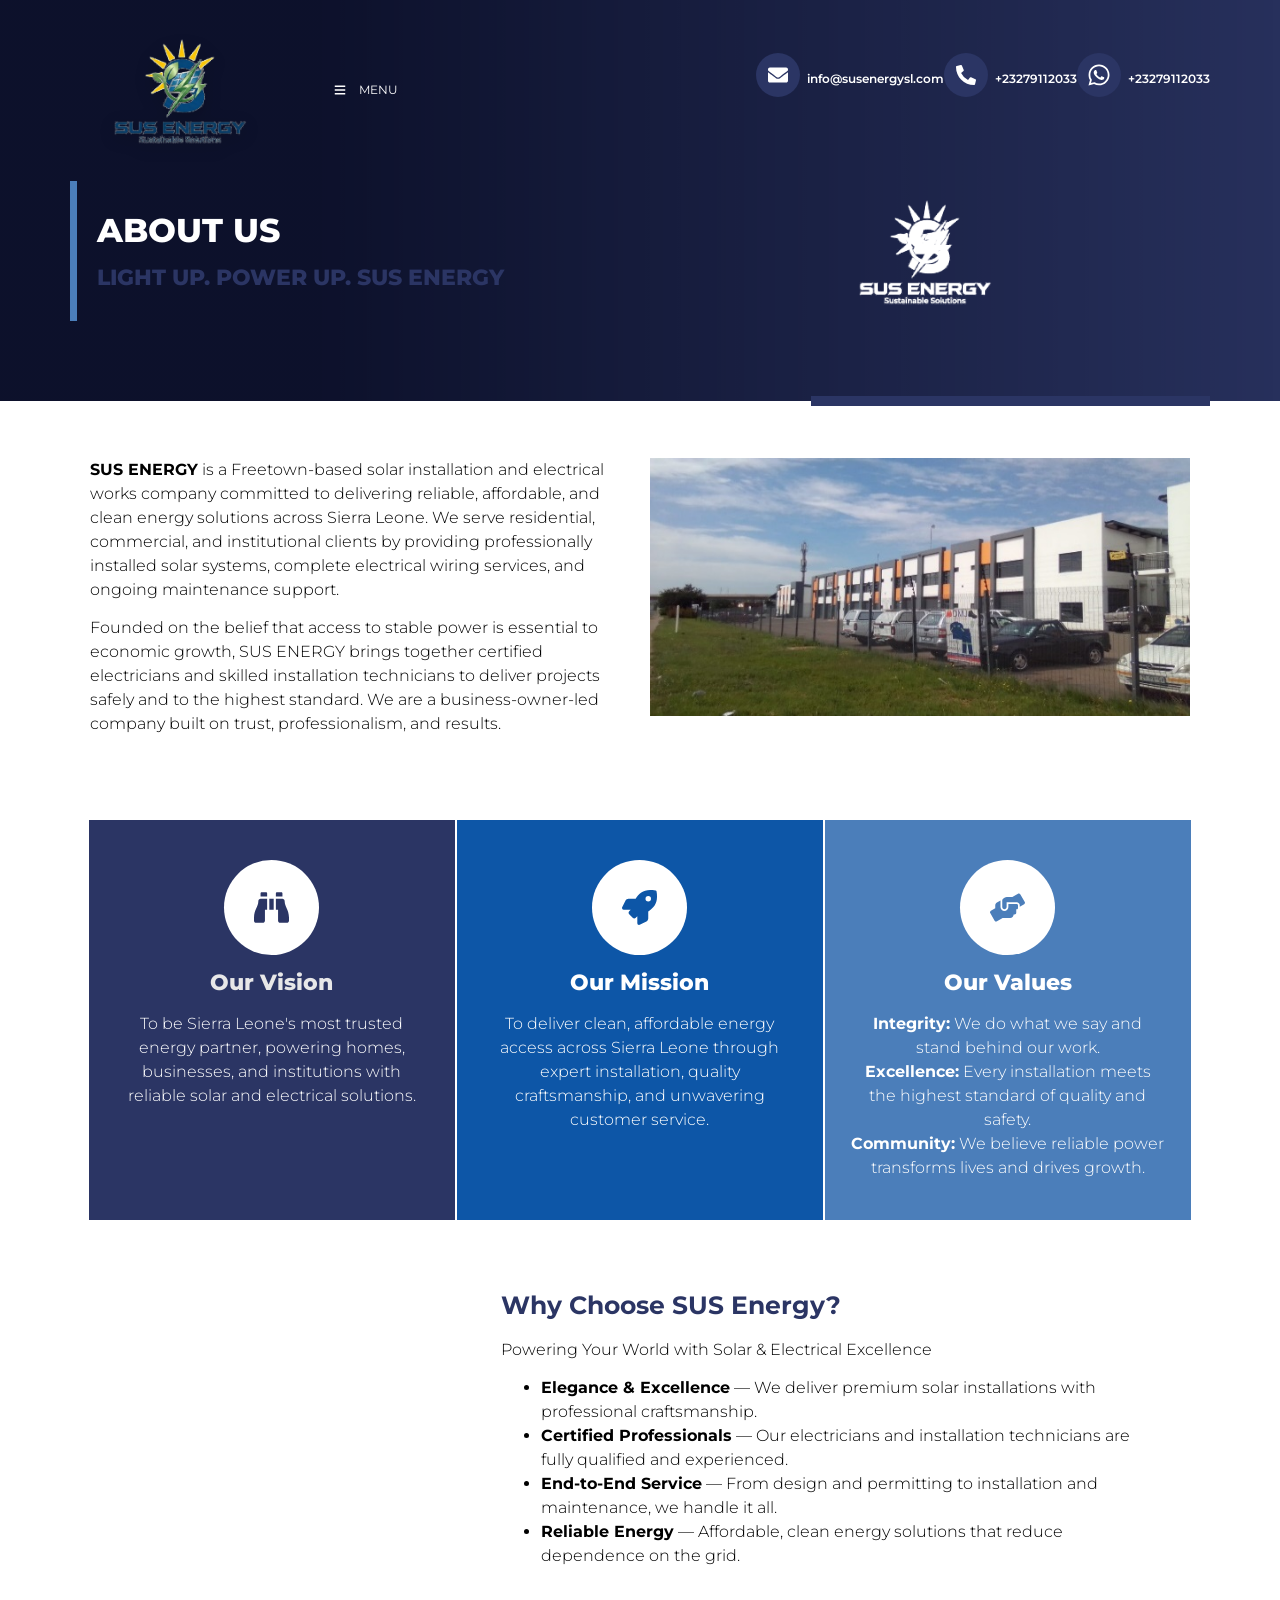
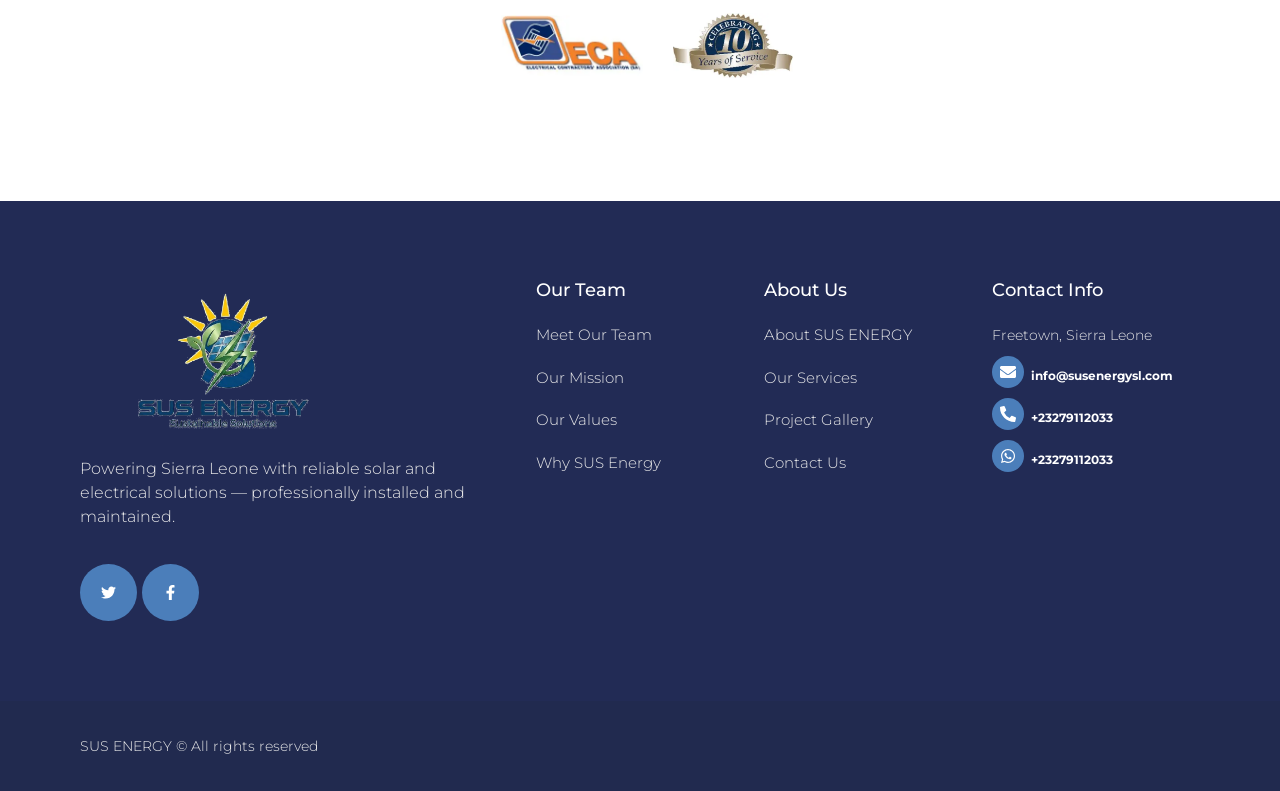
==== commit aff0546d: "fix: navbar overlap, hero positioning, page title logo, and favicon" ====
--- a/pages/about-us.html
+++ b/pages/about-us.html
@@ -102,8 +102,8 @@
 					}
 				}
 			</style>
-			<link rel="icon" href="../assets/images/Blueshift-favicon-150x150.png" sizes="32x32" />
-<link rel="icon" href="../assets/images/Blueshift-favicon.png" sizes="192x192" />
+			<link rel="icon" href="../assets/images/sus-energy-logo.png" sizes="any" type="image/png" />
+<link rel="icon" href="../assets/images/sus-energy-logo.png" sizes="192x192" />
 <link rel="apple-touch-icon" href="../assets/images/Blueshift-favicon.png" />
 <meta name="msapplication-TileImage" content="../assets/images/Blueshift-favicon.png" />
 <style id="wp-custom-css">
@@ -293,8 +293,12 @@
 				</div>
 					</div>
 		</div>
-				<div data-aos="" class="elementor-column elementor-col-50 elementor-top-column elementor-element elementor-element-5d128ba" data-id="5d128ba" data-element_type="column" data-settings="{&quot;tp_sticky_col_effect_enable&quot;:false}">
-			<div class="elementor-widget-wrap">
+								<div data-aos="" class="elementor-column elementor-col-50 elementor-top-column elementor-element elementor-element-5d128ba" data-id="5d128ba" data-element_type="column" data-settings="{&quot;tp_sticky_col_effect_enable&quot;:false}">
+			<div class="elementor-widget-wrap elementor-element-populated">
+						<div class="elementor-element elementor-element-logo-title elementor-widget elementor-widget-image" data-id="logo-title" data-element_type="widget" data-widget_type="image.default">
+				<div class="elementor-widget-container">
+													<img loading="lazy" width="500" height="122" src="../assets/images/sus-energy-logo.png" class="attachment-large size-large wp-image-99" alt="" />													</div>
+				</div>
 							</div>
 		</div>
 					</div>
--- a/assets/css/post-145.css
+++ b/assets/css/post-145.css
@@ -1 +1 @@
-.elementor-145 .elementor-element.elementor-element-1e67fc40 > .elementor-container > .elementor-column > .elementor-widget-wrap{align-content:center;align-items:center;}.elementor-145 .elementor-element.elementor-element-1e67fc40 > .elementor-container{min-height:85px;}.elementor-145 .elementor-element.elementor-element-1e67fc40{border-style:solid;border-width:5px 0px 0px 0px;border-color:var( --e-global-color-1f8a1aa );transition:background 0.3s, border 0.3s, border-radius 0.3s, box-shadow 0.3s;margin-top:0px;margin-bottom:-85px;z-index:100;}.elementor-145 .elementor-element.elementor-element-1e67fc40, .elementor-145 .elementor-element.elementor-element-1e67fc40 > .elementor-background-overlay{border-radius:0px 0px 0px 0px;}.elementor-145 .elementor-element.elementor-element-1e67fc40 > .elementor-background-overlay{transition:background 0.3s, border-radius 0.3s, opacity 0.3s;}.elementor-widget-theme-site-logo .widget-image-caption{color:var( --e-global-color-text );font-family:var( --e-global-typography-text-font-family ), Sans-serif;font-weight:var( --e-global-typography-text-font-weight );}.elementor-145 .elementor-element.elementor-element-573b6244{width:auto;max-width:auto;text-align:left;}.elementor-145 .elementor-element.elementor-element-573b6244 > .elementor-widget-container{margin:0px 20px 0px 0px;}.elementor-145 .elementor-element.elementor-element-573b6244.tp-has-beaf > .elementor-widget-container:before{width:100%;height:100%;top:2%;left:2%;}.elementor-145 .elementor-element.elementor-element-573b6244.tp-has-beaf > .elementor-widget-container:after{transform:rotate(0deg);}.elementor-145 .elementor-element.elementor-element-573b6244 img{width:220px;}.elementor-145 .elementor-element.elementor-element-0761db7 .elementor-button-content-wrapper{align-items:center;}.elementor-145 .elementor-element.elementor-element-0761db7{width:auto;max-width:auto;}.elementor-145 .elementor-element.elementor-element-0761db7.tp-has-beaf > .elementor-widget-container:before{width:100%;height:100%;top:2%;left:2%;}.elementor-145 .elementor-element.elementor-element-0761db7.tp-has-beaf > .elementor-widget-container:after{transform:rotate(0deg);}body:not(.bdt-offcanvas-flip) .elementor-145 .elementor-element.elementor-element-0761db7 .bdt-offcanvas .bdt-offcanvas-bar{width:450px;left:-450px;}body:not(.bdt-offcanvas-flip) .elementor-145 .elementor-element.elementor-element-0761db7 .bdt-offcanvas.bdt-open>.bdt-offcanvas-bar{left:0;}.bdt-offcanvas-flip .elementor-145 .elementor-element.elementor-element-0761db7 .bdt-offcanvas .bdt-offcanvas-bar{width:450px;right:-450px;}.bdt-offcanvas-flip .elementor-145 .elementor-element.elementor-element-0761db7 .bdt-offcanvas.bdt-open>.bdt-offcanvas-bar{right:0;}.elementor-145 .elementor-element.elementor-element-0761db7 .bdt-offcanvas-button .bdt-flex-align-right{margin-left:8px;}.elementor-145 .elementor-element.elementor-element-0761db7 .bdt-offcanvas-button .bdt-flex-align-left{margin-right:8px;}.elementor-145 .elementor-element.elementor-element-0761db7 .bdt-offcanvas-button .bdt-flex-align-top{margin-bottom:8px;}.elementor-145 .elementor-element.elementor-element-0761db7 .bdt-offcanvas-button .bdt-flex-align-bottom{margin-top:8px;}.elementor-145 .elementor-element.elementor-element-0761db7 .bdt-offcanvas .bdt-offcanvas-bar{background-color:#212A4FED !important;padding:30px 30px 0px 30px;}.elementor-145 .elementor-element.elementor-element-0761db7 .bdt-offcanvas-button{color:var( --e-global-color-80922c5 );background-color:var( --e-global-color-37bb379 );border-radius:0px 0px 0px 0px;font-family:"Montserrat", Sans-serif;}.elementor-145 .elementor-element.elementor-element-0761db7 .bdt-offcanvas-button svg{fill:var( --e-global-color-80922c5 );}.elementor-145 .elementor-element.elementor-element-0761db7 .bdt-offcanvas-button:hover{color:var( --e-global-color-accent );background-color:var( --e-global-color-37bb379 );}.elementor-145 .elementor-element.elementor-element-0761db7 .bdt-offcanvas-button:hover svg{fill:var( --e-global-color-accent );}.elementor-145 .elementor-element.elementor-element-0761db7 .bdt-offcanvas .bdt-offcanvas-close{color:var( --e-global-color-80922c5 );background-color:var( --e-global-color-accent );border-style:solid;border-width:1px 1px 1px 1px;border-color:var( --e-global-color-accent );border-radius:200px 200px 200px 200px;padding:20px 20px 20px 20px;}.elementor-145 .elementor-element.elementor-element-0761db7 .bdt-offcanvas .bdt-offcanvas-close *{color:var( --e-global-color-80922c5 );}.elementor-145 .elementor-element.elementor-element-0761db7 .bdt-offcanvas .bdt-offcanvas-close:hover{color:var( --e-global-color-accent );background-color:var( --e-global-color-80922c5 );border-color:var( --e-global-color-80922c5 );}.elementor-145 .elementor-element.elementor-element-0761db7 .bdt-offcanvas .bdt-offcanvas-close:hover *{color:var( --e-global-color-accent );}.elementor-145 .elementor-element.elementor-element-5ebb00ab.elementor-column > .elementor-widget-wrap{justify-content:flex-end;}.elementor-145 .elementor-element.elementor-element-5ebb00ab > .elementor-element-populated{padding:0px 0px 0px 0px;}.elementor-widget-icon-box.elementor-view-stacked .elementor-icon{background-color:var( --e-global-color-primary );}.elementor-widget-icon-box.elementor-view-framed .elementor-icon, .elementor-widget-icon-box.elementor-view-default .elementor-icon{fill:var( --e-global-color-primary );color:var( --e-global-color-primary );border-color:var( --e-global-color-primary );}.elementor-widget-icon-box .elementor-icon-box-title{color:var( --e-global-color-primary );}.elementor-widget-icon-box .elementor-icon-box-title, .elementor-widget-icon-box .elementor-icon-box-title a{font-family:var( --e-global-typography-primary-font-family ), Sans-serif;font-weight:var( --e-global-typography-primary-font-weight );}.elementor-widget-icon-box .elementor-icon-box-description{color:var( --e-global-color-text );font-family:var( --e-global-typography-text-font-family ), Sans-serif;font-weight:var( --e-global-typography-text-font-weight );}.elementor-145 .elementor-element.elementor-element-4763ea2a{width:auto;max-width:auto;--icon-box-icon-margin:7px;}.elementor-145 .elementor-element.elementor-element-4763ea2a.tp-has-beaf > .elementor-widget-container:before{width:100%;height:100%;top:2%;left:2%;}.elementor-145 .elementor-element.elementor-element-4763ea2a.tp-has-beaf > .elementor-widget-container:after{transform:rotate(0deg);}.elementor-145 .elementor-element.elementor-element-4763ea2a .elementor-icon-box-title{margin-bottom:0px;color:var( --e-global-color-80922c5 );}.elementor-145 .elementor-element.elementor-element-4763ea2a.elementor-view-stacked .elementor-icon{background-color:var( --e-global-color-1f8a1aa );}.elementor-145 .elementor-element.elementor-element-4763ea2a.elementor-view-framed .elementor-icon, .elementor-145 .elementor-element.elementor-element-4763ea2a.elementor-view-default .elementor-icon{fill:var( --e-global-color-1f8a1aa );color:var( --e-global-color-1f8a1aa );border-color:var( --e-global-color-1f8a1aa );}.elementor-145 .elementor-element.elementor-element-4763ea2a.elementor-view-stacked .elementor-icon:hover{background-color:var( --e-global-color-80922c5 );fill:var( --e-global-color-accent );color:var( --e-global-color-accent );}.elementor-145 .elementor-element.elementor-element-4763ea2a.elementor-view-framed .elementor-icon:hover, .elementor-145 .elementor-element.elementor-element-4763ea2a.elementor-view-default .elementor-icon:hover{fill:var( --e-global-color-80922c5 );color:var( --e-global-color-80922c5 );border-color:var( --e-global-color-80922c5 );}.elementor-145 .elementor-element.elementor-element-4763ea2a.elementor-view-framed .elementor-icon:hover{background-color:var( --e-global-color-accent );}.elementor-145 .elementor-element.elementor-element-4763ea2a .elementor-icon{font-size:20px;padding:12px;}.elementor-145 .elementor-element.elementor-element-4763ea2a .elementor-icon-box-title, .elementor-145 .elementor-element.elementor-element-4763ea2a .elementor-icon-box-title a{font-size:12px;font-weight:600;}.elementor-145 .elementor-element.elementor-element-4763ea2a .elementor-icon-box-description{color:var( --e-global-color-80922c5 );font-size:13px;font-weight:400;}.elementor-145 .elementor-element.elementor-element-4763ea2a .elementor-icon:after{left:2%;}.elementor-145 .elementor-element.elementor-element-37d357ef{width:auto;max-width:auto;--icon-box-icon-margin:7px;}.elementor-145 .elementor-element.elementor-element-37d357ef.tp-has-beaf > .elementor-widget-container:before{width:100%;height:100%;top:2%;left:2%;}.elementor-145 .elementor-element.elementor-element-37d357ef.tp-has-beaf > .elementor-widget-container:after{transform:rotate(0deg);}.elementor-145 .elementor-element.elementor-element-37d357ef .elementor-icon-box-title{margin-bottom:0px;color:var( --e-global-color-80922c5 );}.elementor-145 .elementor-element.elementor-element-37d357ef.elementor-view-stacked .elementor-icon{background-color:var( --e-global-color-1f8a1aa );}.elementor-145 .elementor-element.elementor-element-37d357ef.elementor-view-framed .elementor-icon, .elementor-145 .elementor-element.elementor-element-37d357ef.elementor-view-default .elementor-icon{fill:var( --e-global-color-1f8a1aa );color:var( --e-global-color-1f8a1aa );border-color:var( --e-global-color-1f8a1aa );}.elementor-145 .elementor-element.elementor-element-37d357ef.elementor-view-stacked .elementor-icon:hover{background-color:var( --e-global-color-80922c5 );fill:var( --e-global-color-accent );color:var( --e-global-color-accent );}.elementor-145 .elementor-element.elementor-element-37d357ef.elementor-view-framed .elementor-icon:hover, .elementor-145 .elementor-element.elementor-element-37d357ef.elementor-view-default .elementor-icon:hover{fill:var( --e-global-color-80922c5 );color:var( --e-global-color-80922c5 );border-color:var( --e-global-color-80922c5 );}.elementor-145 .elementor-element.elementor-element-37d357ef.elementor-view-framed .elementor-icon:hover{background-color:var( --e-global-color-accent );}.elementor-145 .elementor-element.elementor-element-37d357ef .elementor-icon{font-size:20px;padding:12px;}.elementor-145 .elementor-element.elementor-element-37d357ef .elementor-icon-box-title, .elementor-145 .elementor-element.elementor-element-37d357ef .elementor-icon-box-title a{font-size:12px;font-weight:600;}.elementor-145 .elementor-element.elementor-element-37d357ef .elementor-icon-box-description{color:var( --e-global-color-80922c5 );font-size:13px;font-weight:400;}.elementor-145 .elementor-element.elementor-element-37d357ef .elementor-icon:after{left:2%;}.elementor-145 .elementor-element.elementor-element-7ef64e7{width:auto;max-width:auto;--icon-box-icon-margin:7px;}.elementor-145 .elementor-element.elementor-element-7ef64e7.tp-has-beaf > .elementor-widget-container:before{width:100%;height:100%;top:2%;left:2%;}.elementor-145 .elementor-element.elementor-element-7ef64e7.tp-has-beaf > .elementor-widget-container:after{transform:rotate(0deg);}.elementor-145 .elementor-element.elementor-element-7ef64e7 .elementor-icon-box-title{margin-bottom:0px;color:var( --e-global-color-80922c5 );}.elementor-145 .elementor-element.elementor-element-7ef64e7.elementor-view-stacked .elementor-icon{background-color:var( --e-global-color-1f8a1aa );}.elementor-145 .elementor-element.elementor-element-7ef64e7.elementor-view-framed .elementor-icon, .elementor-145 .elementor-element.elementor-element-7ef64e7.elementor-view-default .elementor-icon{fill:var( --e-global-color-1f8a1aa );color:var( --e-global-color-1f8a1aa );border-color:var( --e-global-color-1f8a1aa );}.elementor-145 .elementor-element.elementor-element-7ef64e7.elementor-view-stacked .elementor-icon:hover{background-color:var( --e-global-color-80922c5 );fill:var( --e-global-color-accent );color:var( --e-global-color-accent );}.elementor-145 .elementor-element.elementor-element-7ef64e7.elementor-view-framed .elementor-icon:hover, .elementor-145 .elementor-element.elementor-element-7ef64e7.elementor-view-default .elementor-icon:hover{fill:var( --e-global-color-80922c5 );color:var( --e-global-color-80922c5 );border-color:var( --e-global-color-80922c5 );}.elementor-145 .elementor-element.elementor-element-7ef64e7.elementor-view-framed .elementor-icon:hover{background-color:var( --e-global-color-accent );}.elementor-145 .elementor-element.elementor-element-7ef64e7 .elementor-icon{font-size:24px;padding:10px;}.elementor-145 .elementor-element.elementor-element-7ef64e7 .elementor-icon-box-title, .elementor-145 .elementor-element.elementor-element-7ef64e7 .elementor-icon-box-title a{font-size:12px;font-weight:600;}.elementor-145 .elementor-element.elementor-element-7ef64e7 .elementor-icon-box-description{color:var( --e-global-color-80922c5 );font-size:13px;font-weight:400;}.elementor-145 .elementor-element.elementor-element-7ef64e7 .elementor-icon:after{left:2%;}.elementor-theme-builder-content-area{height:400px;}.elementor-location-header:before, .elementor-location-footer:before{content:"";display:table;clear:both;}.elementor-widget .tippy-tooltip .tippy-content{text-align:center;}@media(max-width:1024px){.elementor-145 .elementor-element.elementor-element-1e67fc40{padding:0px 20px 0px 20px;}.elementor-145 .elementor-element.elementor-element-5ebb00ab > .elementor-element-populated{padding:0px 0px 0px 0px;}.elementor-145 .elementor-element.elementor-element-4763ea2a .elementor-icon-box-title, .elementor-145 .elementor-element.elementor-element-4763ea2a .elementor-icon-box-title a{font-size:13px;}.elementor-145 .elementor-element.elementor-element-4763ea2a .elementor-icon-box-description{font-size:10px;}.elementor-145 .elementor-element.elementor-element-37d357ef .elementor-icon-box-title, .elementor-145 .elementor-element.elementor-element-37d357ef .elementor-icon-box-title a{font-size:13px;}.elementor-145 .elementor-element.elementor-element-37d357ef .elementor-icon-box-description{font-size:10px;}.elementor-145 .elementor-element.elementor-element-7ef64e7 .elementor-icon-box-title, .elementor-145 .elementor-element.elementor-element-7ef64e7 .elementor-icon-box-title a{font-size:13px;}.elementor-145 .elementor-element.elementor-element-7ef64e7 .elementor-icon-box-description{font-size:10px;}}@media(max-width:767px){.elementor-145 .elementor-element.elementor-element-1e67fc40 > .elementor-container{min-height:75px;}.elementor-145 .elementor-element.elementor-element-1e67fc40{margin-top:0px;margin-bottom:-121px;padding:15px 20px 5px 20px;}.elementor-145 .elementor-element.elementor-element-1800f0fa > .elementor-element-populated{margin:0px 0px 0px 0px;--e-column-margin-right:0px;--e-column-margin-left:0px;padding:0px 0px 0px 0px;}.elementor-145 .elementor-element.elementor-element-573b6244{text-align:left;}.elementor-145 .elementor-element.elementor-element-573b6244 img{width:163px;}.elementor-145 .elementor-element.elementor-element-3a160d8f{width:100%;}.elementor-145 .elementor-element.elementor-element-5ebb00ab{width:33%;}.elementor-145 .elementor-element.elementor-element-4763ea2a .elementor-icon{font-size:25px;}.elementor-145 .elementor-element.elementor-element-37d357ef .elementor-icon{font-size:25px;}.elementor-145 .elementor-element.elementor-element-7ef64e7 .elementor-icon{font-size:25px;}}@media(min-width:768px){.elementor-145 .elementor-element.elementor-element-1800f0fa{width:45%;}.elementor-145 .elementor-element.elementor-element-3a160d8f{width:55%;}}@media(max-width:1024px) and (min-width:768px){.elementor-145 .elementor-element.elementor-element-1800f0fa{width:45%;}.elementor-145 .elementor-element.elementor-element-3a160d8f{width:55%;}.elementor-145 .elementor-element.elementor-element-5ebb00ab{width:55%;}}+.elementor-145 .elementor-element.elementor-element-1e67fc40 > .elementor-container > .elementor-column > .elementor-widget-wrap{align-content:center;align-items:center;}.elementor-145 .elementor-element.elementor-element-1e67fc40 > .elementor-container{min-height:0px;}.elementor-145 .elementor-element.elementor-element-1e67fc40{border-style:solid;border-width:0px 0px 0px 0px;transition:background 0.3s, border 0.3s, border-radius 0.3s, box-shadow 0.3s;margin-top:0px;margin-bottom:-85px;z-index:100;}.elementor-145 .elementor-element.elementor-element-1e67fc40, .elementor-145 .elementor-element.elementor-element-1e67fc40 > .elementor-background-overlay{border-radius:0px 0px 0px 0px;}.elementor-145 .elementor-element.elementor-element-1e67fc40 > .elementor-background-overlay{transition:background 0.3s, border-radius 0.3s, opacity 0.3s;}.elementor-widget-theme-site-logo .widget-image-caption{color:var( --e-global-color-text );font-family:var( --e-global-typography-text-font-family ), Sans-serif;font-weight:var( --e-global-typography-text-font-weight );}.elementor-145 .elementor-element.elementor-element-573b6244{width:auto;max-width:auto;text-align:left;}.elementor-145 .elementor-element.elementor-element-573b6244 > .elementor-widget-container{margin:30px 20px 0px 0px;}.elementor-145 .elementor-element.elementor-element-573b6244.tp-has-beaf > .elementor-widget-container:before{width:100%;height:100%;top:2%;left:2%;}.elementor-145 .elementor-element.elementor-element-573b6244.tp-has-beaf > .elementor-widget-container:after{transform:rotate(0deg);}.elementor-145 .elementor-element.elementor-element-573b6244 img{width:220px;filter:drop-shadow(0px 4px 8px rgba(0,0,0,0.2));}.elementor-145 .elementor-element.elementor-element-0761db7 .elementor-button-content-wrapper{align-items:center;}.elementor-145 .elementor-element.elementor-element-0761db7{width:auto;max-width:auto;margin-top:30px;}.elementor-145 .elementor-element.elementor-element-0761db7.tp-has-beaf > .elementor-widget-container:before{width:100%;height:100%;top:2%;left:2%;}.elementor-145 .elementor-element.elementor-element-0761db7.tp-has-beaf > .elementor-widget-container:after{transform:rotate(0deg);}body:not(.bdt-offcanvas-flip) .elementor-145 .elementor-element.elementor-element-0761db7 .bdt-offcanvas .bdt-offcanvas-bar{width:450px;left:-450px;}body:not(.bdt-offcanvas-flip) .elementor-145 .elementor-element.elementor-element-0761db7 .bdt-offcanvas.bdt-open>.bdt-offcanvas-bar{left:0;}.bdt-offcanvas-flip .elementor-145 .elementor-element.elementor-element-0761db7 .bdt-offcanvas .bdt-offcanvas-bar{width:450px;right:-450px;}.bdt-offcanvas-flip .elementor-145 .elementor-element.elementor-element-0761db7 .bdt-offcanvas.bdt-open>.bdt-offcanvas-bar{right:0;}.elementor-145 .elementor-element.elementor-element-0761db7 .bdt-offcanvas-button .bdt-flex-align-right{margin-left:8px;}.elementor-145 .elementor-element.elementor-element-0761db7 .bdt-offcanvas-button .bdt-flex-align-left{margin-right:8px;}.elementor-145 .elementor-element.elementor-element-0761db7 .bdt-offcanvas-button .bdt-flex-align-top{margin-bottom:8px;}.elementor-145 .elementor-element.elementor-element-0761db7 .bdt-offcanvas-button .bdt-flex-align-bottom{margin-top:8px;}.elementor-145 .elementor-element.elementor-element-0761db7 .bdt-offcanvas .bdt-offcanvas-bar{background-color:#212A4FED !important;padding:30px 30px 0px 30px;}.elementor-145 .elementor-element.elementor-element-0761db7 .bdt-offcanvas-button{color:var( --e-global-color-80922c5 );background-color:var( --e-global-color-37bb379 );border-radius:0px 0px 0px 0px;font-family:"Montserrat", Sans-serif;}.elementor-145 .elementor-element.elementor-element-0761db7 .bdt-offcanvas-button svg{fill:var( --e-global-color-80922c5 );}.elementor-145 .elementor-element.elementor-element-0761db7 .bdt-offcanvas-button:hover{color:var( --e-global-color-accent );background-color:var( --e-global-color-37bb379 );}.elementor-145 .elementor-element.elementor-element-0761db7 .bdt-offcanvas-button:hover svg{fill:var( --e-global-color-accent );}.elementor-145 .elementor-element.elementor-element-0761db7 .bdt-offcanvas .bdt-offcanvas-close{color:var( --e-global-color-80922c5 );background-color:var( --e-global-color-accent );border-style:solid;border-width:1px 1px 1px 1px;border-color:var( --e-global-color-accent );border-radius:200px 200px 200px 200px;padding:20px 20px 20px 20px;}.elementor-145 .elementor-element.elementor-element-0761db7 .bdt-offcanvas .bdt-offcanvas-close *{color:var( --e-global-color-80922c5 );}.elementor-145 .elementor-element.elementor-element-0761db7 .bdt-offcanvas .bdt-offcanvas-close:hover{color:var( --e-global-color-accent );background-color:var( --e-global-color-80922c5 );border-color:var( --e-global-color-80922c5 );}.elementor-145 .elementor-element.elementor-element-0761db7 .bdt-offcanvas .bdt-offcanvas-close:hover *{color:var( --e-global-color-accent );}.elementor-145 .elementor-element.elementor-element-5ebb00ab.elementor-column > .elementor-widget-wrap{justify-content:flex-end;}.elementor-145 .elementor-element.elementor-element-5ebb00ab > .elementor-element-populated{padding:0px 0px 0px 0px;}.elementor-widget-icon-box.elementor-view-stacked .elementor-icon{background-color:var( --e-global-color-primary );}.elementor-widget-icon-box.elementor-view-framed .elementor-icon, .elementor-widget-icon-box.elementor-view-default .elementor-icon{fill:var( --e-global-color-primary );color:var( --e-global-color-primary );border-color:var( --e-global-color-primary );}.elementor-widget-icon-box .elementor-icon-box-title{color:var( --e-global-color-primary );}.elementor-widget-icon-box .elementor-icon-box-title, .elementor-widget-icon-box .elementor-icon-box-title a{font-family:var( --e-global-typography-primary-font-family ), Sans-serif;font-weight:var( --e-global-typography-primary-font-weight );}.elementor-widget-icon-box .elementor-icon-box-description{color:var( --e-global-color-text );font-family:var( --e-global-typography-text-font-family ), Sans-serif;font-weight:var( --e-global-typography-text-font-weight );}.elementor-145 .elementor-element.elementor-element-4763ea2a{width:auto;max-width:auto;--icon-box-icon-margin:7px;}.elementor-145 .elementor-element.elementor-element-4763ea2a.tp-has-beaf > .elementor-widget-container:before{width:100%;height:100%;top:2%;left:2%;}.elementor-145 .elementor-element.elementor-element-4763ea2a.tp-has-beaf > .elementor-widget-container:after{transform:rotate(0deg);}.elementor-145 .elementor-element.elementor-element-4763ea2a .elementor-icon-box-title{margin-bottom:0px;color:var( --e-global-color-80922c5 );}.elementor-145 .elementor-element.elementor-element-4763ea2a.elementor-view-stacked .elementor-icon{background-color:var( --e-global-color-1f8a1aa );}.elementor-145 .elementor-element.elementor-element-4763ea2a.elementor-view-framed .elementor-icon, .elementor-145 .elementor-element.elementor-element-4763ea2a.elementor-view-default .elementor-icon{fill:var( --e-global-color-1f8a1aa );color:var( --e-global-color-1f8a1aa );border-color:var( --e-global-color-1f8a1aa );}.elementor-145 .elementor-element.elementor-element-4763ea2a.elementor-view-stacked .elementor-icon:hover{background-color:var( --e-global-color-80922c5 );fill:var( --e-global-color-accent );color:var( --e-global-color-accent );}.elementor-145 .elementor-element.elementor-element-4763ea2a.elementor-view-framed .elementor-icon:hover, .elementor-145 .elementor-element.elementor-element-4763ea2a.elementor-view-default .elementor-icon:hover{fill:var( --e-global-color-80922c5 );color:var( --e-global-color-80922c5 );border-color:var( --e-global-color-80922c5 );}.elementor-145 .elementor-element.elementor-element-4763ea2a.elementor-view-framed .elementor-icon:hover{background-color:var( --e-global-color-accent );}.elementor-145 .elementor-element.elementor-element-4763ea2a .elementor-icon{font-size:20px;padding:12px;}.elementor-145 .elementor-element.elementor-element-4763ea2a .elementor-icon-box-title, .elementor-145 .elementor-element.elementor-element-4763ea2a .elementor-icon-box-title a{font-size:12px;font-weight:600;}.elementor-145 .elementor-element.elementor-element-4763ea2a .elementor-icon-box-description{color:var( --e-global-color-80922c5 );font-size:13px;font-weight:400;}.elementor-145 .elementor-element.elementor-element-4763ea2a .elementor-icon:after{left:2%;}.elementor-145 .elementor-element.elementor-element-37d357ef{width:auto;max-width:auto;--icon-box-icon-margin:7px;}.elementor-145 .elementor-element.elementor-element-37d357ef.tp-has-beaf > .elementor-widget-container:before{width:100%;height:100%;top:2%;left:2%;}.elementor-145 .elementor-element.elementor-element-37d357ef.tp-has-beaf > .elementor-widget-container:after{transform:rotate(0deg);}.elementor-145 .elementor-element.elementor-element-37d357ef .elementor-icon-box-title{margin-bottom:0px;color:var( --e-global-color-80922c5 );}.elementor-145 .elementor-element.elementor-element-37d357ef.elementor-view-stacked .elementor-icon{background-color:var( --e-global-color-1f8a1aa );}.elementor-145 .elementor-element.elementor-element-37d357ef.elementor-view-framed .elementor-icon, .elementor-145 .elementor-element.elementor-element-37d357ef.elementor-view-default .elementor-icon{fill:var( --e-global-color-1f8a1aa );color:var( --e-global-color-1f8a1aa );border-color:var( --e-global-color-1f8a1aa );}.elementor-145 .elementor-element.elementor-element-37d357ef.elementor-view-stacked .elementor-icon:hover{background-color:var( --e-global-color-80922c5 );fill:var( --e-global-color-accent );color:var( --e-global-color-accent );}.elementor-145 .elementor-element.elementor-element-37d357ef.elementor-view-framed .elementor-icon:hover, .elementor-145 .elementor-element.elementor-element-37d357ef.elementor-view-default .elementor-icon:hover{fill:var( --e-global-color-80922c5 );color:var( --e-global-color-80922c5 );border-color:var( --e-global-color-80922c5 );}.elementor-145 .elementor-element.elementor-element-37d357ef.elementor-view-framed .elementor-icon:hover{background-color:var( --e-global-color-accent );}.elementor-145 .elementor-element.elementor-element-37d357ef .elementor-icon{font-size:20px;padding:12px;}.elementor-145 .elementor-element.elementor-element-37d357ef .elementor-icon-box-title, .elementor-145 .elementor-element.elementor-element-37d357ef .elementor-icon-box-title a{font-size:12px;font-weight:600;}.elementor-145 .elementor-element.elementor-element-37d357ef .elementor-icon-box-description{color:var( --e-global-color-80922c5 );font-size:13px;font-weight:400;}.elementor-145 .elementor-element.elementor-element-37d357ef .elementor-icon:after{left:2%;}.elementor-145 .elementor-element.elementor-element-7ef64e7{width:auto;max-width:auto;--icon-box-icon-margin:7px;}.elementor-145 .elementor-element.elementor-element-7ef64e7.tp-has-beaf > .elementor-widget-container:before{width:100%;height:100%;top:2%;left:2%;}.elementor-145 .elementor-element.elementor-element-7ef64e7.tp-has-beaf > .elementor-widget-container:after{transform:rotate(0deg);}.elementor-145 .elementor-element.elementor-element-7ef64e7 .elementor-icon-box-title{margin-bottom:0px;color:var( --e-global-color-80922c5 );}.elementor-145 .elementor-element.elementor-element-7ef64e7.elementor-view-stacked .elementor-icon{background-color:var( --e-global-color-1f8a1aa );}.elementor-145 .elementor-element.elementor-element-7ef64e7.elementor-view-framed .elementor-icon, .elementor-145 .elementor-element.elementor-element-7ef64e7.elementor-view-default .elementor-icon{fill:var( --e-global-color-1f8a1aa );color:var( --e-global-color-1f8a1aa );border-color:var( --e-global-color-1f8a1aa );}.elementor-145 .elementor-element.elementor-element-7ef64e7.elementor-view-stacked .elementor-icon:hover{background-color:var( --e-global-color-80922c5 );fill:var( --e-global-color-accent );color:var( --e-global-color-accent );}.elementor-145 .elementor-element.elementor-element-7ef64e7.elementor-view-framed .elementor-icon:hover, .elementor-145 .elementor-element.elementor-element-7ef64e7.elementor-view-default .elementor-icon:hover{fill:var( --e-global-color-80922c5 );color:var( --e-global-color-80922c5 );border-color:var( --e-global-color-80922c5 );}.elementor-145 .elementor-element.elementor-element-7ef64e7.elementor-view-framed .elementor-icon:hover{background-color:var( --e-global-color-accent );}.elementor-145 .elementor-element.elementor-element-7ef64e7 .elementor-icon{font-size:24px;padding:10px;}.elementor-145 .elementor-element.elementor-element-7ef64e7 .elementor-icon-box-title, .elementor-145 .elementor-element.elementor-element-7ef64e7 .elementor-icon-box-title a{font-size:12px;font-weight:600;}.elementor-145 .elementor-element.elementor-element-7ef64e7 .elementor-icon-box-description{color:var( --e-global-color-80922c5 );font-size:13px;font-weight:400;}.elementor-145 .elementor-element.elementor-element-7ef64e7 .elementor-icon:after{left:2%;}.elementor-theme-builder-content-area{height:400px;}.elementor-location-header:before, .elementor-location-footer:before{content:"";display:table;clear:both;}.elementor-location-header:before{display:none;}.elementor-widget .tippy-tooltip .tippy-content{text-align:center;}.elementor-145 .elementor-element.elementor-element-1e67fc40{position:absolute;top:0;left:0;right:0;width:100%;margin-bottom:0;}.home main.site-main{padding-top:0;}main.site-main{padding-top:85px;}@media(max-width:1024px){.elementor-145 .elementor-element.elementor-element-1e67fc40{padding:0px 20px 0px 20px;}.elementor-145 .elementor-element.elementor-element-5ebb00ab > .elementor-element-populated{padding:0px 0px 0px 0px;}.elementor-145 .elementor-element.elementor-element-4763ea2a .elementor-icon-box-title, .elementor-145 .elementor-element.elementor-element-4763ea2a .elementor-icon-box-title a{font-size:13px;}.elementor-145 .elementor-element.elementor-element-4763ea2a .elementor-icon-box-description{font-size:10px;}.elementor-145 .elementor-element.elementor-element-37d357ef .elementor-icon-box-title, .elementor-145 .elementor-element.elementor-element-37d357ef .elementor-icon-box-title a{font-size:13px;}.elementor-145 .elementor-element.elementor-element-37d357ef .elementor-icon-box-description{font-size:10px;}.elementor-145 .elementor-element.elementor-element-7ef64e7 .elementor-icon-box-title, .elementor-145 .elementor-element.elementor-element-7ef64e7 .elementor-icon-box-title a{font-size:13px;}.elementor-145 .elementor-element.elementor-element-7ef64e7 .elementor-icon-box-description{font-size:10px;}}@media(max-width:767px){.elementor-145 .elementor-element.elementor-element-1e67fc40 > .elementor-container{min-height:0px;}.elementor-145 .elementor-element.elementor-element-1e67fc40{margin-top:0px;margin-bottom:-75px;padding:15px 20px 5px 20px;}.elementor-145 .elementor-element.elementor-element-1800f0fa > .elementor-element-populated{margin:0px 0px 0px 0px;--e-column-margin-right:0px;--e-column-margin-left:0px;padding:0px 0px 0px 0px;}.elementor-145 .elementor-element.elementor-element-573b6244{text-align:left;}.elementor-145 .elementor-element.elementor-element-573b6244 img{width:163px;}.elementor-145 .elementor-element.elementor-element-3a160d8f{width:100%;}.elementor-145 .elementor-element.elementor-element-5ebb00ab{width:33%;}.elementor-145 .elementor-element.elementor-element-4763ea2a .elementor-icon{font-size:25px;}.elementor-145 .elementor-element.elementor-element-37d357ef .elementor-icon{font-size:25px;}.elementor-145 .elementor-element.elementor-element-7ef64e7 .elementor-icon{font-size:25px;}}@media(min-width:768px){.elementor-145 .elementor-element.elementor-element-1800f0fa{width:45%;}.elementor-145 .elementor-element.elementor-element-3a160d8f{width:55%;}}@media(max-width:1024px) and (min-width:768px){.elementor-145 .elementor-element.elementor-element-1800f0fa{width:45%;}.elementor-145 .elementor-element.elementor-element-3a160d8f{width:55%;}.elementor-145 .elementor-element.elementor-element-5ebb00ab{width:55%;}}
--- a/assets/css/post-62.css
+++ b/assets/css/post-62.css
@@ -1 +1 @@
-.elementor-62 .elementor-element.elementor-element-e8cec98:not(.elementor-motion-effects-element-type-background), .elementor-62 .elementor-element.elementor-element-e8cec98 > .elementor-motion-effects-container > .elementor-motion-effects-layer{background-color:var( --e-global-color-1f8a1aa );background-image:url("https://blueshift.energy/wp-content/uploads/2024/01/header-bg.webp");background-position:0px -190px;background-size:cover;}.elementor-62 .elementor-element.elementor-element-e8cec98 > .elementor-background-overlay{background-color:transparent;background-image:linear-gradient(90deg, #212A4FFC 25%, #212A4F26 100%);opacity:0.84;mix-blend-mode:multiply;transition:background 0.3s, border-radius 0.3s, opacity 0.3s;}.elementor-62 .elementor-element.elementor-element-e8cec98{transition:background 0.3s, border 0.3s, border-radius 0.3s, box-shadow 0.3s;padding:181px 0px 80px 0px;}.elementor-bc-flex-widget .elementor-62 .elementor-element.elementor-element-865c2d2.elementor-column .elementor-widget-wrap{align-items:center;}.elementor-62 .elementor-element.elementor-element-865c2d2.elementor-column.elementor-element[data-element_type="column"] > .elementor-widget-wrap.elementor-element-populated{align-content:center;align-items:center;}.elementor-62 .elementor-element.elementor-element-865c2d2 > .elementor-element-populated{border-style:solid;border-width:0px 0px 0px 7px;border-color:var( --e-global-color-accent );transition:background 0.3s, border 0.3s, border-radius 0.3s, box-shadow 0.3s;padding:0px 0px 0px 20px;}.elementor-62 .elementor-element.elementor-element-865c2d2 > .elementor-element-populated, .elementor-62 .elementor-element.elementor-element-865c2d2 > .elementor-element-populated > .elementor-background-overlay, .elementor-62 .elementor-element.elementor-element-865c2d2 > .elementor-background-slideshow{border-radius:0px 0px 0px 0px;}.elementor-62 .elementor-element.elementor-element-865c2d2 > .elementor-element-populated > .elementor-background-overlay{transition:background 0.3s, border-radius 0.3s, opacity 0.3s;}.elementor-widget-theme-post-title .elementor-heading-title{color:var( --e-global-color-primary );font-family:var( --e-global-typography-primary-font-family ), Sans-serif;font-weight:var( --e-global-typography-primary-font-weight );}.elementor-62 .elementor-element.elementor-element-aca6c10.tp-has-beaf > .elementor-widget-container:before{width:100%;height:100%;top:2%;left:2%;}.elementor-62 .elementor-element.elementor-element-aca6c10.tp-has-beaf > .elementor-widget-container:after{transform:rotate(0deg);}.elementor-62 .elementor-element.elementor-element-aca6c10 .elementor-heading-title{color:var( --e-global-color-80922c5 );font-family:"Montserrat", Sans-serif;font-size:33px;font-weight:800;text-transform:uppercase;}.elementor-62 .elementor-element.elementor-element-35db3a7{margin-top:-7px;margin-bottom:0px;padding:0px 0px 0px 0px;}.elementor-62 .elementor-element.elementor-element-cff3e40 > .elementor-element-populated{padding:0px 0px 0px 0px;}.elementor-widget-divider{--divider-color:var( --e-global-color-secondary );}.elementor-widget-divider .elementor-divider__text{color:var( --e-global-color-secondary );font-family:var( --e-global-typography-secondary-font-family ), Sans-serif;font-weight:var( --e-global-typography-secondary-font-weight );}.elementor-widget-divider.elementor-view-stacked .elementor-icon{background-color:var( --e-global-color-secondary );}.elementor-widget-divider.elementor-view-framed .elementor-icon, .elementor-widget-divider.elementor-view-default .elementor-icon{color:var( --e-global-color-secondary );border-color:var( --e-global-color-secondary );}.elementor-widget-divider.elementor-view-framed .elementor-icon, .elementor-widget-divider.elementor-view-default .elementor-icon svg{fill:var( --e-global-color-secondary );}.elementor-62 .elementor-element.elementor-element-ac0e779{--divider-border-style:solid;--divider-color:var( --e-global-color-1f8a1aa );--divider-border-width:10px;}.elementor-62 .elementor-element.elementor-element-ac0e779.tp-has-beaf > .elementor-widget-container:before{width:100%;height:100%;top:2%;left:2%;}.elementor-62 .elementor-element.elementor-element-ac0e779.tp-has-beaf > .elementor-widget-container:after{transform:rotate(0deg);}.elementor-62 .elementor-element.elementor-element-ac0e779 .elementor-divider-separator{width:35%;margin:0 auto;margin-right:0;}.elementor-62 .elementor-element.elementor-element-ac0e779 .elementor-divider{text-align:right;padding-block-start:2px;padding-block-end:2px;}.elementor-62 .elementor-element.elementor-element-5d686cd{padding:30px 30px 30px 30px;}.elementor-widget-theme-post-content{color:var( --e-global-color-text );font-family:var( --e-global-typography-text-font-family ), Sans-serif;font-weight:var( --e-global-typography-text-font-weight );}.elementor-62 .elementor-element.elementor-element-3ea8c05.tp-has-beaf > .elementor-widget-container:before{width:100%;height:100%;top:2%;left:2%;}.elementor-62 .elementor-element.elementor-element-3ea8c05.tp-has-beaf > .elementor-widget-container:after{transform:rotate(0deg);}.elementor-widget .tippy-tooltip .tippy-content{text-align:center;}@media(min-width:1025px){.elementor-62 .elementor-element.elementor-element-e8cec98:not(.elementor-motion-effects-element-type-background), .elementor-62 .elementor-element.elementor-element-e8cec98 > .elementor-motion-effects-container > .elementor-motion-effects-layer{background-attachment:fixed;}}@media(max-width:1024px){.elementor-62 .elementor-element.elementor-element-e8cec98:not(.elementor-motion-effects-element-type-background), .elementor-62 .elementor-element.elementor-element-e8cec98 > .elementor-motion-effects-container > .elementor-motion-effects-layer{background-position:0px 0px;}}@media(max-width:767px){.elementor-62 .elementor-element.elementor-element-e8cec98:not(.elementor-motion-effects-element-type-background), .elementor-62 .elementor-element.elementor-element-e8cec98 > .elementor-motion-effects-container > .elementor-motion-effects-layer{background-position:0px 0px;}.elementor-62 .elementor-element.elementor-element-5d686cd{padding:1px 1px 1px 1px;}}+.elementor-62 .elementor-element.elementor-element-e8cec98:not(.elementor-motion-effects-element-type-background), .elementor-62 .elementor-element.elementor-element-e8cec98 > .elementor-motion-effects-container > .elementor-motion-effects-layer{background-color:var( --e-global-color-1f8a1aa );background-image:url("https://blueshift.energy/wp-content/uploads/2024/01/header-bg.webp");background-position:0px -190px;background-size:cover;}.elementor-62 .elementor-element.elementor-element-e8cec98 > .elementor-background-overlay{background-color:transparent;background-image:linear-gradient(90deg, #212A4FFC 25%, #212A4F26 100%);opacity:0.84;mix-blend-mode:multiply;transition:background 0.3s, border-radius 0.3s, opacity 0.3s;}.elementor-62 .elementor-element.elementor-element-e8cec98{transition:background 0.3s, border 0.3s, border-radius 0.3s, box-shadow 0.3s;padding:181px 0px 80px 0px;}.elementor-bc-flex-widget .elementor-62 .elementor-element.elementor-element-865c2d2.elementor-column .elementor-widget-wrap{align-items:center;}.elementor-62 .elementor-element.elementor-element-865c2d2.elementor-column.elementor-element[data-element_type="column"] > .elementor-widget-wrap.elementor-element-populated{align-content:center;align-items:center;}.elementor-62 .elementor-element.elementor-element-865c2d2 > .elementor-element-populated{border-style:solid;border-width:0px 0px 0px 7px;border-color:var( --e-global-color-accent );transition:background 0.3s, border 0.3s, border-radius 0.3s, box-shadow 0.3s;padding:0px 0px 0px 20px;}.elementor-62 .elementor-element.elementor-element-865c2d2 > .elementor-element-populated, .elementor-62 .elementor-element.elementor-element-865c2d2 > .elementor-element-populated > .elementor-background-overlay, .elementor-62 .elementor-element.elementor-element-865c2d2 > .elementor-background-slideshow{border-radius:0px 0px 0px 0px;}.elementor-62 .elementor-element.elementor-element-865c2d2 > .elementor-element-populated > .elementor-background-overlay{transition:background 0.3s, border-radius 0.3s, opacity 0.3s;}.elementor-widget-theme-post-title .elementor-heading-title{color:var( --e-global-color-primary );font-family:var( --e-global-typography-primary-font-family ), Sans-serif;font-weight:var( --e-global-typography-primary-font-weight );}.elementor-62 .elementor-element.elementor-element-aca6c10.tp-has-beaf > .elementor-widget-container:before{width:100%;height:100%;top:2%;left:2%;}.elementor-62 .elementor-element.elementor-element-aca6c10.tp-has-beaf > .elementor-widget-container:after{transform:rotate(0deg);}.elementor-62 .elementor-element.elementor-element-aca6c10 .elementor-heading-title{color:var( --e-global-color-80922c5 );font-family:"Montserrat", Sans-serif;font-size:33px;font-weight:800;text-transform:uppercase;}.elementor-62 .elementor-element.elementor-element-35db3a7{margin-top:-7px;margin-bottom:0px;padding:0px 0px 0px 0px;}.elementor-62 .elementor-element.elementor-element-cff3e40 > .elementor-element-populated{padding:0px 0px 0px 0px;}.elementor-widget-divider{--divider-color:var( --e-global-color-secondary );}.elementor-widget-divider .elementor-divider__text{color:var( --e-global-color-secondary );font-family:var( --e-global-typography-secondary-font-family ), Sans-serif;font-weight:var( --e-global-typography-secondary-font-weight );}.elementor-widget-divider.elementor-view-stacked .elementor-icon{background-color:var( --e-global-color-secondary );}.elementor-widget-divider.elementor-view-framed .elementor-icon, .elementor-widget-divider.elementor-view-default .elementor-icon{color:var( --e-global-color-secondary );border-color:var( --e-global-color-secondary );}.elementor-widget-divider.elementor-view-framed .elementor-icon, .elementor-widget-divider.elementor-view-default .elementor-icon svg{fill:var( --e-global-color-secondary );}.elementor-62 .elementor-element.elementor-element-ac0e779{--divider-border-style:solid;--divider-color:var( --e-global-color-1f8a1aa );--divider-border-width:10px;}.elementor-62 .elementor-element.elementor-element-ac0e779.tp-has-beaf > .elementor-widget-container:before{width:100%;height:100%;top:2%;left:2%;}.elementor-62 .elementor-element.elementor-element-ac0e779.tp-has-beaf > .elementor-widget-container:after{transform:rotate(0deg);}.elementor-62 .elementor-element.elementor-element-ac0e779 .elementor-divider-separator{width:35%;margin:0 auto;margin-right:0;}.elementor-62 .elementor-element.elementor-element-ac0e779 .elementor-divider{text-align:right;padding-block-start:2px;padding-block-end:2px;}.elementor-62 .elementor-element.elementor-element-5d686cd{padding:30px 30px 30px 30px;}.elementor-widget-theme-post-content{color:var( --e-global-color-text );font-family:var( --e-global-typography-text-font-family ), Sans-serif;font-weight:var( --e-global-typography-text-font-weight );}.elementor-62 .elementor-element.elementor-element-3ea8c05.tp-has-beaf > .elementor-widget-container:before{width:100%;height:100%;top:2%;left:2%;}.elementor-62 .elementor-element.elementor-element-3ea8c05.tp-has-beaf > .elementor-widget-container:after{transform:rotate(0deg);}.elementor-widget .tippy-tooltip .tippy-content{text-align:center;}.elementor-62 .elementor-element.elementor-element-5d128ba.elementor-column.elementor-element[data-element_type="column"] > .elementor-widget-wrap.elementor-element-populated{align-content:center;align-items:center;justify-content:center;}.elementor-62 .elementor-element.elementor-element-logo-title{width:auto;max-width:auto;}.elementor-62 .elementor-element.elementor-element-logo-title img{width:220px;filter:brightness(0) invert(1);}@media(min-width:1025px){.elementor-62 .elementor-element.elementor-element-e8cec98:not(.elementor-motion-effects-element-type-background), .elementor-62 .elementor-element.elementor-element-e8cec98 > .elementor-motion-effects-container > .elementor-motion-effects-layer{background-attachment:fixed;}}@media(max-width:1024px){.elementor-62 .elementor-element.elementor-element-e8cec98:not(.elementor-motion-effects-element-type-background), .elementor-62 .elementor-element.elementor-element-e8cec98 > .elementor-motion-effects-container > .elementor-motion-effects-layer{background-position:0px 0px;}}@media(max-width:767px){.elementor-62 .elementor-element.elementor-element-e8cec98:not(.elementor-motion-effects-element-type-background), .elementor-62 .elementor-element.elementor-element-e8cec98 > .elementor-motion-effects-container > .elementor-motion-effects-layer{background-position:0px 0px;}.elementor-62 .elementor-element.elementor-element-5d686cd{padding:1px 1px 1px 1px;}}
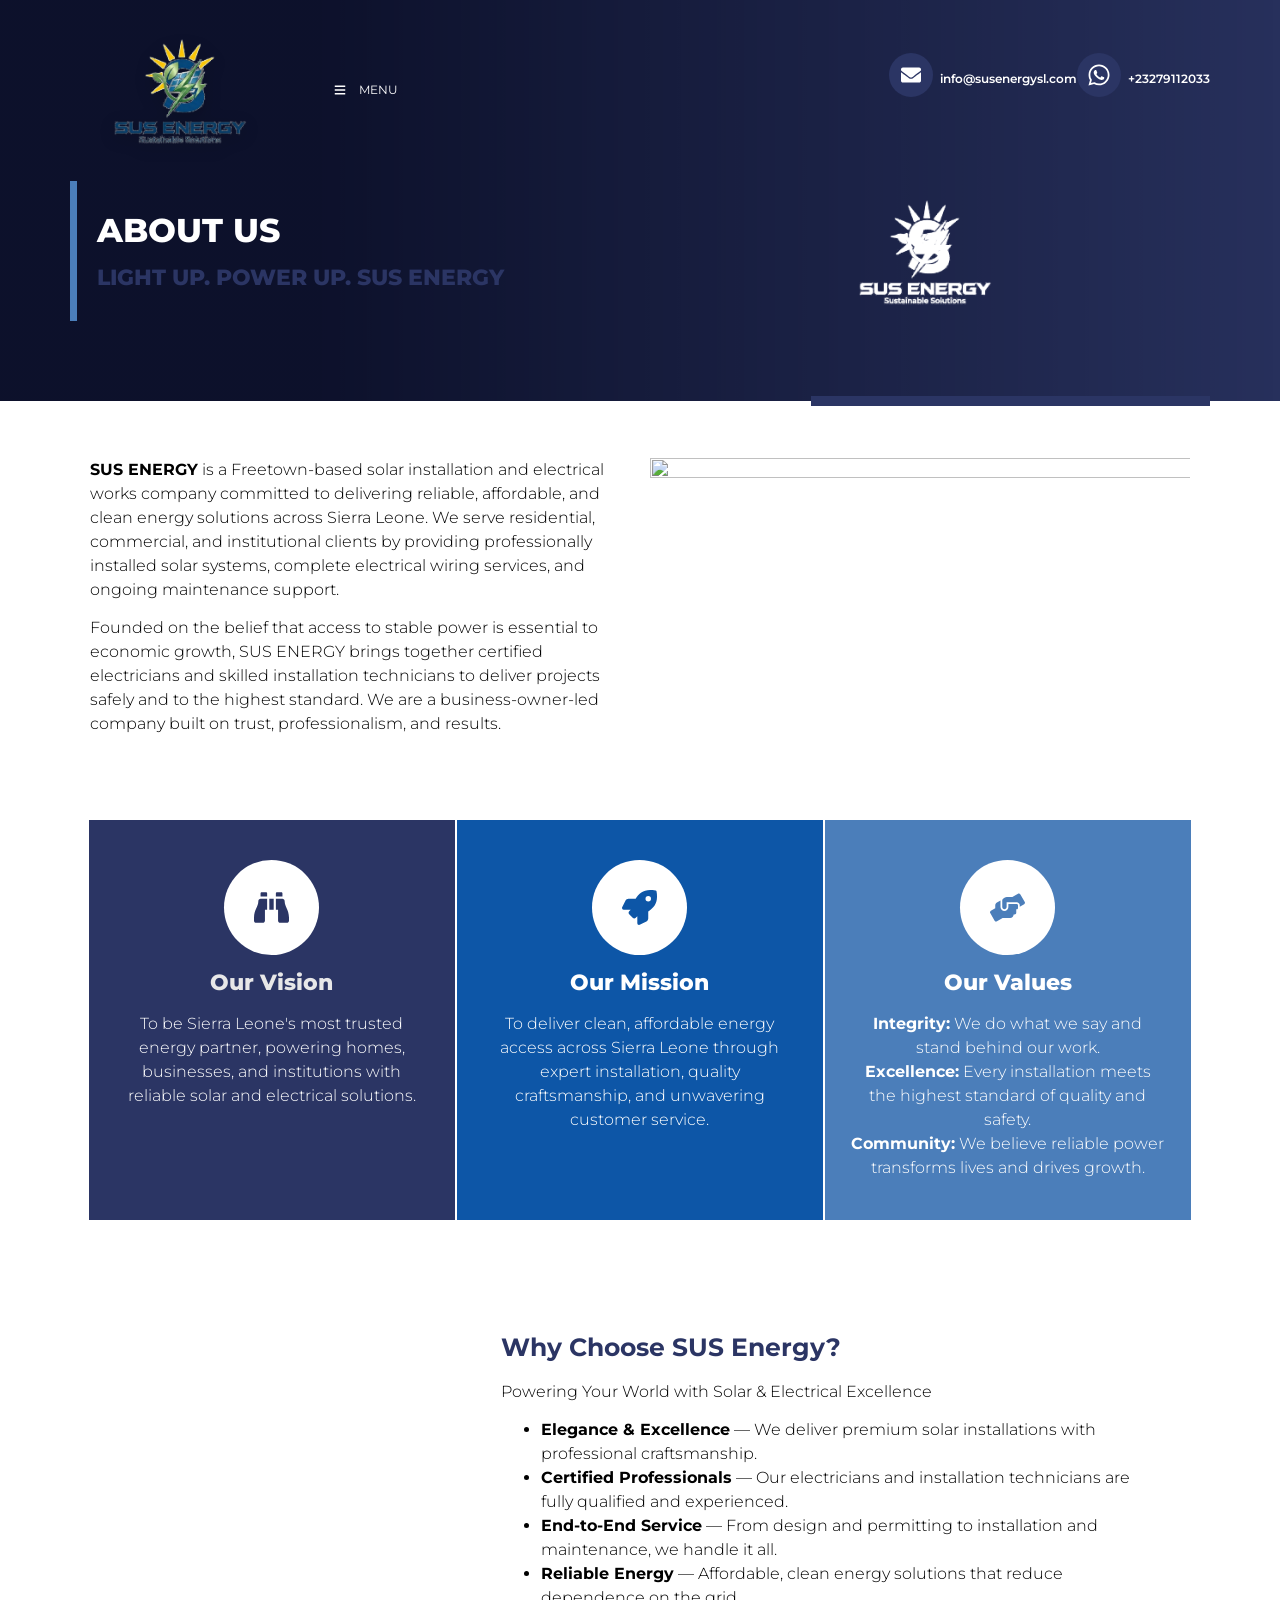
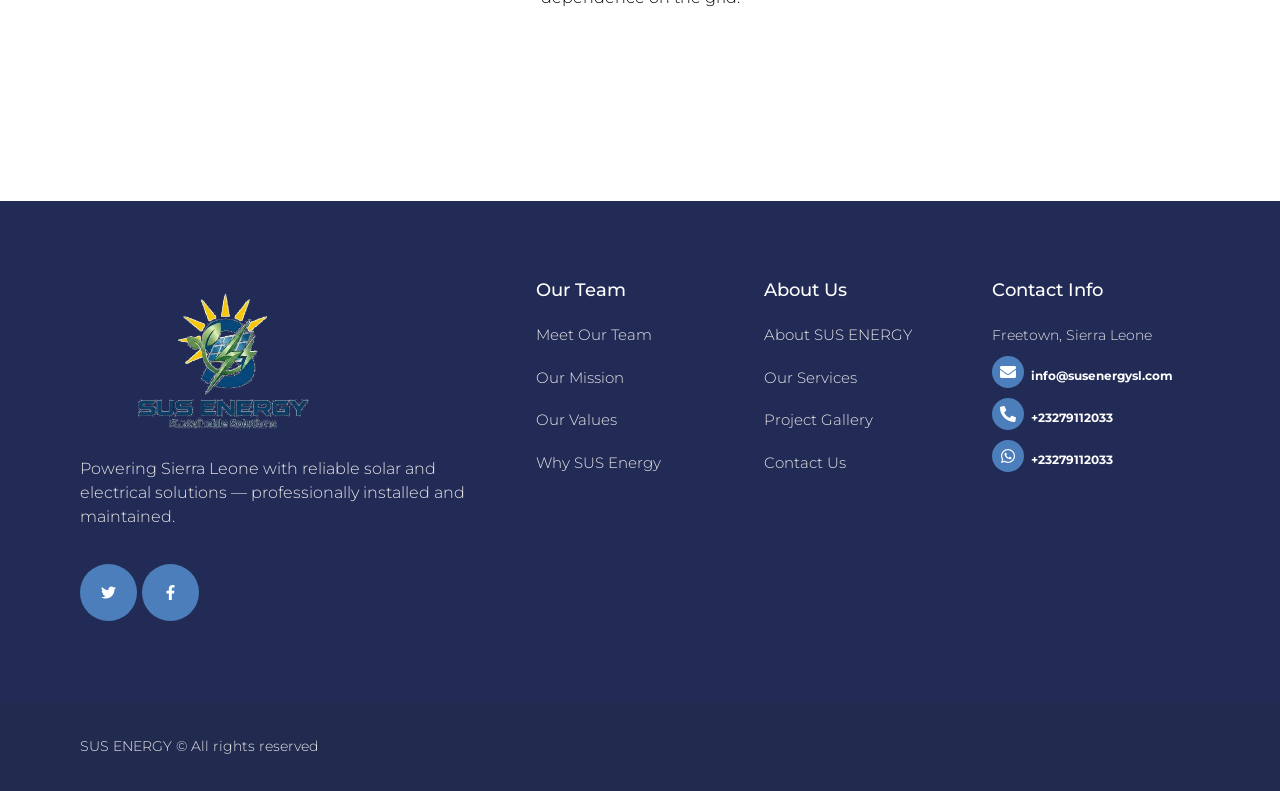
==== commit 93b5aa02: "feat: update team cards with real names, roles, and professional headshots; remove phone from navbar" ====
--- a/pages/about-us.html
+++ b/pages/about-us.html
@@ -224,28 +224,7 @@
 		</div>
 				</div>
 				</div>
-				<div class="elementor-element elementor-element-37d357ef elementor-position-left elementor-vertical-align-middle elementor-view-stacked elementor-widget__width-auto elementor-shape-circle elementor-mobile-position-top elementor-widget elementor-widget-icon-box" data-id="37d357ef" data-element_type="widget" data-widget_type="icon-box.default">
-				<div class="elementor-widget-container">
-					<div class="elementor-icon-box-wrapper">
-
-						<div class="elementor-icon-box-icon">
-				<a href="contact-us.html" class="elementor-icon elementor-animation-" tabindex="-1">
-				<svg aria-hidden="true" class="e-font-icon-svg e-fas-phone-alt" viewBox="0 0 512 512" xmlns="http://www.w3.org/2000/svg"><path d="M497.39 361.8l-112-48a24 24 0 0 0-28 6.9l-49.6 60.6A370.66 370.66 0 0 1 130.6 204.11l60.6-49.6a23.94 23.94 0 0 0 6.9-28l-48-112A24.16 24.16 0 0 0 122.6.61l-104 24A24 24 0 0 0 0 48c0 256.5 207.9 464 464 464a24 24 0 0 0 23.4-18.6l24-104a24.29 24.29 0 0 0-14.01-27.6z"></path></svg>				</a>
-			</div>
-			
-						<div class="elementor-icon-box-content">
-
-									<h3 class="elementor-icon-box-title">
-						<a href="contact-us.html" >
-							+23279112033						</a>
-					</h3>
-				
-				
-			</div>
-			
-		</div>
-				</div>
-				</div>
+
 				<div class="elementor-element elementor-element-7ef64e7 elementor-position-left elementor-vertical-align-middle elementor-view-stacked elementor-widget__width-auto elementor-shape-circle elementor-mobile-position-top elementor-widget elementor-widget-icon-box" data-id="7ef64e7" data-element_type="widget" data-widget_type="icon-box.default">
 				<div class="elementor-widget-container">
 					<div class="elementor-icon-box-wrapper">
@@ -340,7 +319,7 @@
 			<div class="elementor-widget-wrap elementor-element-populated">
 						<div class="elementor-element elementor-element-5f90eb9 elementor-widget elementor-widget-image" data-id="5f90eb9" data-element_type="widget" data-widget_type="image.default">
 				<div class="elementor-widget-container">
-													<img fetchpriority="high" fetchpriority="high" decoding="async" width="610" height="291" src="../assets/images/image077.jpg" class="attachment-large size-large wp-image-340" alt="" srcset="../assets/images/image077.jpg 610w, assets/images/image077-300x143.jpg 300w" sizes="(max-width: 610px) 100vw, 610px" />													</div>
+													<img fetchpriority="high" fetchpriority="high" decoding="async" width="610" height="291" src="../assets/images/sus.png" class="attachment-large size-large wp-image-340" alt="" />													</div>
 				</div>
 					</div>
 		</div>
@@ -466,14 +445,7 @@
 		</div>
 				</div>
 				</div>
-				<div class="elementor-element elementor-element-b4d0dfc elementor-widget__width-auto elementor-widget elementor-widget-image" data-id="b4d0dfc" data-element_type="widget" data-widget_type="image.default">
-				<div class="elementor-widget-container">
-													<img decoding="async" width="300" height="128" src="../assets/images/Blueshift-Energy-Website-Energy-2024-Rev1-1.webp" class="attachment-large size-large wp-image-824" alt="" />													</div>
-				</div>
-				<div class="elementor-element elementor-element-164050b elementor-widget__width-auto elementor-widget elementor-widget-image" data-id="164050b" data-element_type="widget" data-widget_type="image.default">
-				<div class="elementor-widget-container">
-													<img decoding="async" width="402" height="217" src="../assets/images/Blueshift-Energy-Website-Energy-2024.webp" class="attachment-large size-large wp-image-823" alt="" srcset="../assets/images/Blueshift-Energy-Website-Energy-2024.webp 402w, assets/images/Blueshift-Energy-Website-Energy-2024-300x162.webp 300w" sizes="(max-width: 402px) 100vw, 402px" />													</div>
-				</div>
+				
 					</div>
 		</div>
 					</div>
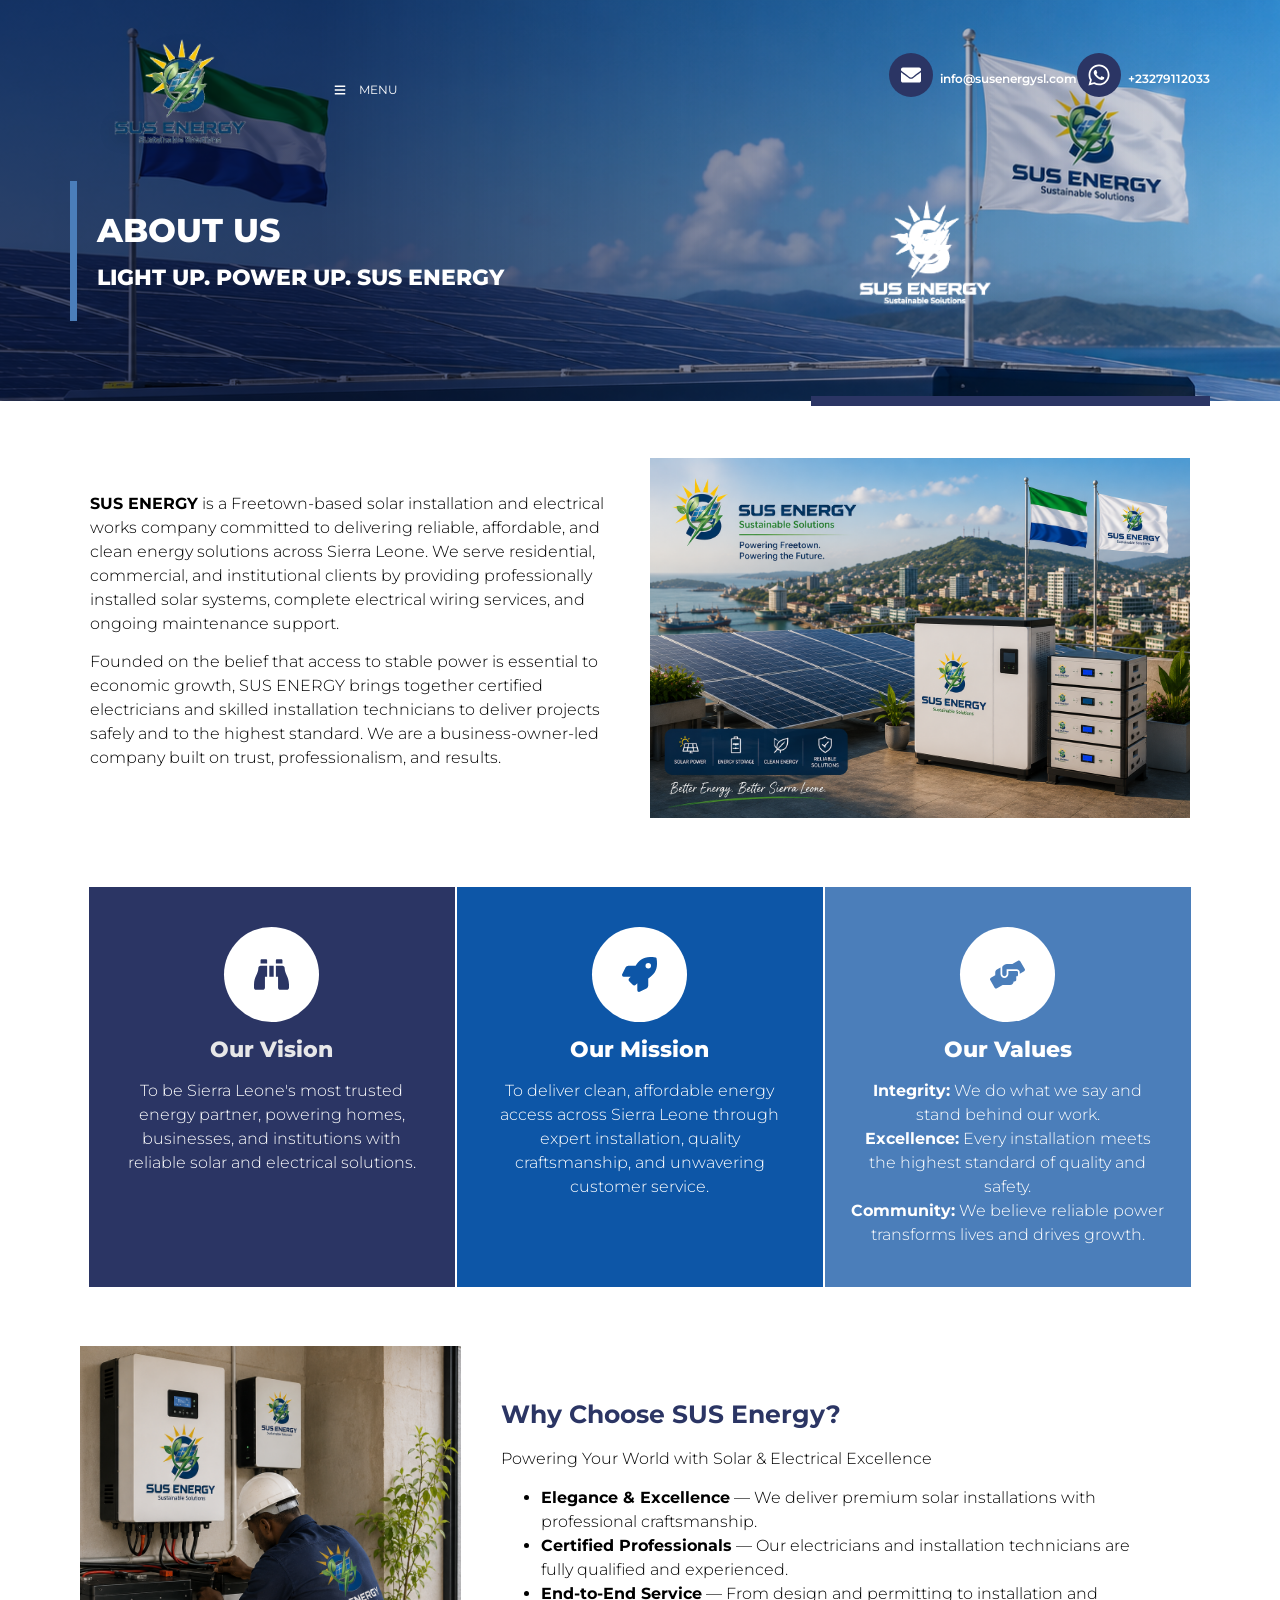
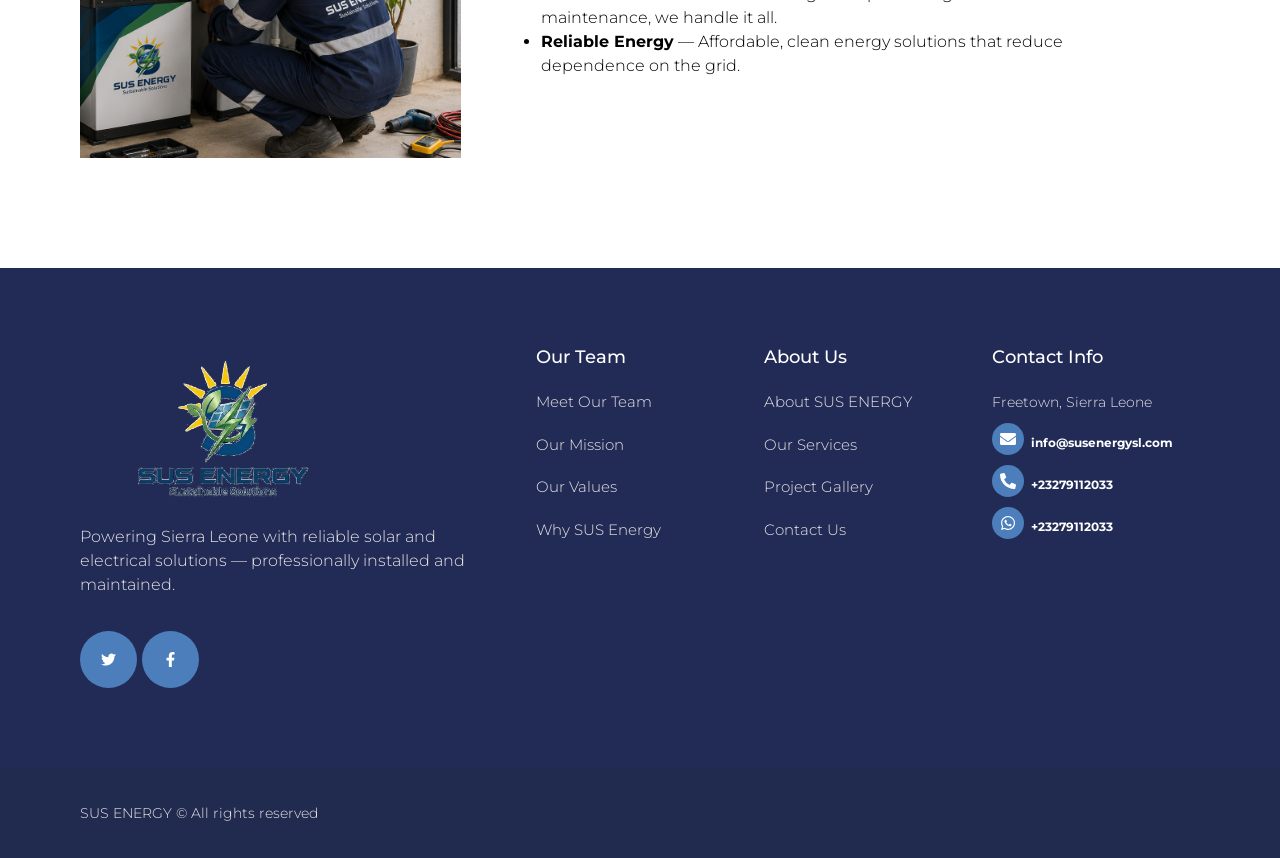
==== commit d151b719: "Mobile optimization: dedicated mobile stylesheet, refined hero sections, cleaned up footer icons - A" ====
--- a/pages/about-us.html
+++ b/pages/about-us.html
@@ -117,6 +117,7 @@
 <link rel='stylesheet' id='ep-image-hover-effects-css' href='../assets/css/ep-image-hover-effects.css' media='all' />
 <link rel='stylesheet' id='elementor-post-172-css' href='../assets/css/post-172.css' media='all' />
 <link rel='stylesheet' id='ep-vertical-menu-css' href='../assets/css/ep-vertical-menu.css' media='all' />
+<link rel='stylesheet' id='mobile-css' href='../assets/css/mobile.css' media='all' />
 </head>
 <body class="wp-singular page-template-default page page-id-45 wp-custom-logo wp-theme-hello-elementor elementor-default elementor-kit-6 elementor-page elementor-page-45 elementor-page-62">
 
--- a/assets/css/post-45.css
+++ b/assets/css/post-45.css
@@ -1 +1 @@
-.elementor-bc-flex-widget .elementor-45 .elementor-element.elementor-element-342190d.elementor-column .elementor-widget-wrap{align-items:center;}.elementor-45 .elementor-element.elementor-element-342190d.elementor-column.elementor-element[data-element_type="column"] > .elementor-widget-wrap.elementor-element-populated{align-content:center;align-items:center;}.elementor-widget-text-editor{color:var( --e-global-color-text );font-family:var( --e-global-typography-text-font-family ), Sans-serif;font-weight:var( --e-global-typography-text-font-weight );}.elementor-widget-text-editor.elementor-drop-cap-view-stacked .elementor-drop-cap{background-color:var( --e-global-color-primary );}.elementor-widget-text-editor.elementor-drop-cap-view-framed .elementor-drop-cap, .elementor-widget-text-editor.elementor-drop-cap-view-default .elementor-drop-cap{color:var( --e-global-color-primary );border-color:var( --e-global-color-primary );}.elementor-45 .elementor-element.elementor-element-da22877.tp-has-beaf > .elementor-widget-container:before{width:100%;height:100%;top:2%;left:2%;}.elementor-45 .elementor-element.elementor-element-da22877.tp-has-beaf > .elementor-widget-container:after{transform:rotate(0deg);}.elementor-bc-flex-widget .elementor-45 .elementor-element.elementor-element-b505be2.elementor-column .elementor-widget-wrap{align-items:flex-start;}.elementor-45 .elementor-element.elementor-element-b505be2.elementor-column.elementor-element[data-element_type="column"] > .elementor-widget-wrap.elementor-element-populated{align-content:flex-start;align-items:flex-start;}.elementor-widget-image .widget-image-caption{color:var( --e-global-color-text );font-family:var( --e-global-typography-text-font-family ), Sans-serif;font-weight:var( --e-global-typography-text-font-weight );}.elementor-45 .elementor-element.elementor-element-5f90eb9.tp-has-beaf > .elementor-widget-container:before{width:100%;height:100%;top:2%;left:2%;}.elementor-45 .elementor-element.elementor-element-5f90eb9.tp-has-beaf > .elementor-widget-container:after{transform:rotate(0deg);}.elementor-45 .elementor-element.elementor-element-65e89a2{margin-top:50px;margin-bottom:50px;padding:8px 8px 8px 8px;}.elementor-45 .elementor-element.elementor-element-28a94f3:not(.elementor-motion-effects-element-type-background) > .elementor-widget-wrap, .elementor-45 .elementor-element.elementor-element-28a94f3 > .elementor-widget-wrap > .elementor-motion-effects-container > .elementor-motion-effects-layer{background-color:var( --e-global-color-1f8a1aa );}.elementor-45 .elementor-element.elementor-element-28a94f3 > .elementor-element-populated{transition:background 0.3s, border 0.3s, border-radius 0.3s, box-shadow 0.3s;margin:1px 1px 1px 1px;--e-column-margin-right:1px;--e-column-margin-left:1px;padding:40px 25px 40px 25px;}.elementor-45 .elementor-element.elementor-element-28a94f3 > .elementor-element-populated > .elementor-background-overlay{transition:background 0.3s, border-radius 0.3s, opacity 0.3s;}.elementor-widget-icon-box.elementor-view-stacked .elementor-icon{background-color:var( --e-global-color-primary );}.elementor-widget-icon-box.elementor-view-framed .elementor-icon, .elementor-widget-icon-box.elementor-view-default .elementor-icon{fill:var( --e-global-color-primary );color:var( --e-global-color-primary );border-color:var( --e-global-color-primary );}.elementor-widget-icon-box .elementor-icon-box-title{color:var( --e-global-color-primary );}.elementor-widget-icon-box .elementor-icon-box-title, .elementor-widget-icon-box .elementor-icon-box-title a{font-family:var( --e-global-typography-primary-font-family ), Sans-serif;font-weight:var( --e-global-typography-primary-font-weight );}.elementor-widget-icon-box .elementor-icon-box-description{color:var( --e-global-color-text );font-family:var( --e-global-typography-text-font-family ), Sans-serif;font-weight:var( --e-global-typography-text-font-weight );}.elementor-45 .elementor-element.elementor-element-b5caf75.tp-has-beaf > .elementor-widget-container:before{width:100%;height:100%;top:2%;left:2%;}.elementor-45 .elementor-element.elementor-element-b5caf75.tp-has-beaf > .elementor-widget-container:after{transform:rotate(0deg);}.elementor-45 .elementor-element.elementor-element-b5caf75{--icon-box-icon-margin:0px;}.elementor-45 .elementor-element.elementor-element-b5caf75.elementor-view-stacked .elementor-icon{background-color:var( --e-global-color-80922c5 );fill:var( --e-global-color-1f8a1aa );color:var( --e-global-color-1f8a1aa );}.elementor-45 .elementor-element.elementor-element-b5caf75.elementor-view-framed .elementor-icon, .elementor-45 .elementor-element.elementor-element-b5caf75.elementor-view-default .elementor-icon{fill:var( --e-global-color-80922c5 );color:var( --e-global-color-80922c5 );border-color:var( --e-global-color-80922c5 );}.elementor-45 .elementor-element.elementor-element-b5caf75.elementor-view-framed .elementor-icon{background-color:var( --e-global-color-1f8a1aa );}.elementor-45 .elementor-element.elementor-element-b5caf75 .elementor-icon{font-size:35px;padding:30px;}.elementor-45 .elementor-element.elementor-element-b5caf75 .elementor-icon-box-title{color:var( --e-global-color-0057d31 );}.elementor-45 .elementor-element.elementor-element-b5caf75 .elementor-icon-box-description{color:var( --e-global-color-80922c5 );}.elementor-45 .elementor-element.elementor-element-b5caf75 .elementor-icon:after{left:2%;}.elementor-45 .elementor-element.elementor-element-e594b10:not(.elementor-motion-effects-element-type-background) > .elementor-widget-wrap, .elementor-45 .elementor-element.elementor-element-e594b10 > .elementor-widget-wrap > .elementor-motion-effects-container > .elementor-motion-effects-layer{background-color:var( --e-global-color-ca8c2b9 );}.elementor-45 .elementor-element.elementor-element-e594b10 > .elementor-element-populated{transition:background 0.3s, border 0.3s, border-radius 0.3s, box-shadow 0.3s;margin:1px 1px 1px 1px;--e-column-margin-right:1px;--e-column-margin-left:1px;padding:40px 25px 40px 25px;}.elementor-45 .elementor-element.elementor-element-e594b10 > .elementor-element-populated > .elementor-background-overlay{transition:background 0.3s, border-radius 0.3s, opacity 0.3s;}.elementor-45 .elementor-element.elementor-element-e34402d.tp-has-beaf > .elementor-widget-container:before{width:100%;height:100%;top:2%;left:2%;}.elementor-45 .elementor-element.elementor-element-e34402d.tp-has-beaf > .elementor-widget-container:after{transform:rotate(0deg);}.elementor-45 .elementor-element.elementor-element-e34402d{--icon-box-icon-margin:0px;}.elementor-45 .elementor-element.elementor-element-e34402d.elementor-view-stacked .elementor-icon{background-color:var( --e-global-color-80922c5 );fill:var( --e-global-color-ca8c2b9 );color:var( --e-global-color-ca8c2b9 );}.elementor-45 .elementor-element.elementor-element-e34402d.elementor-view-framed .elementor-icon, .elementor-45 .elementor-element.elementor-element-e34402d.elementor-view-default .elementor-icon{fill:var( --e-global-color-80922c5 );color:var( --e-global-color-80922c5 );border-color:var( --e-global-color-80922c5 );}.elementor-45 .elementor-element.elementor-element-e34402d.elementor-view-framed .elementor-icon{background-color:var( --e-global-color-ca8c2b9 );}.elementor-45 .elementor-element.elementor-element-e34402d .elementor-icon{font-size:35px;padding:30px;}.elementor-45 .elementor-element.elementor-element-e34402d .elementor-icon-box-title{color:var( --e-global-color-80922c5 );}.elementor-45 .elementor-element.elementor-element-e34402d .elementor-icon-box-description{color:var( --e-global-color-80922c5 );}.elementor-45 .elementor-element.elementor-element-e34402d .elementor-icon:after{left:2%;}.elementor-45 .elementor-element.elementor-element-faf341c:not(.elementor-motion-effects-element-type-background) > .elementor-widget-wrap, .elementor-45 .elementor-element.elementor-element-faf341c > .elementor-widget-wrap > .elementor-motion-effects-container > .elementor-motion-effects-layer{background-color:var( --e-global-color-accent );}.elementor-45 .elementor-element.elementor-element-faf341c > .elementor-element-populated{transition:background 0.3s, border 0.3s, border-radius 0.3s, box-shadow 0.3s;margin:1px 1px 1px 1px;--e-column-margin-right:1px;--e-column-margin-left:1px;padding:40px 25px 40px 25px;}.elementor-45 .elementor-element.elementor-element-faf341c > .elementor-element-populated > .elementor-background-overlay{transition:background 0.3s, border-radius 0.3s, opacity 0.3s;}.elementor-45 .elementor-element.elementor-element-aed91a7.tp-has-beaf > .elementor-widget-container:before{width:100%;height:100%;top:2%;left:2%;}.elementor-45 .elementor-element.elementor-element-aed91a7.tp-has-beaf > .elementor-widget-container:after{transform:rotate(0deg);}.elementor-45 .elementor-element.elementor-element-aed91a7{--icon-box-icon-margin:0px;}.elementor-45 .elementor-element.elementor-element-aed91a7.elementor-view-stacked .elementor-icon{background-color:var( --e-global-color-80922c5 );fill:var( --e-global-color-accent );color:var( --e-global-color-accent );}.elementor-45 .elementor-element.elementor-element-aed91a7.elementor-view-framed .elementor-icon, .elementor-45 .elementor-element.elementor-element-aed91a7.elementor-view-default .elementor-icon{fill:var( --e-global-color-80922c5 );color:var( --e-global-color-80922c5 );border-color:var( --e-global-color-80922c5 );}.elementor-45 .elementor-element.elementor-element-aed91a7.elementor-view-framed .elementor-icon{background-color:var( --e-global-color-accent );}.elementor-45 .elementor-element.elementor-element-aed91a7 .elementor-icon{font-size:35px;padding:30px;}.elementor-45 .elementor-element.elementor-element-aed91a7 .elementor-icon-box-title{color:var( --e-global-color-80922c5 );}.elementor-45 .elementor-element.elementor-element-aed91a7 .elementor-icon-box-description{color:var( --e-global-color-80922c5 );}.elementor-45 .elementor-element.elementor-element-aed91a7 .elementor-icon:after{left:2%;}.elementor-45 .elementor-element.elementor-element-6de32ba{margin-top:0px;margin-bottom:70px;}.elementor-45 .elementor-element.elementor-element-4b73e75:not(.elementor-motion-effects-element-type-background) > .elementor-widget-wrap, .elementor-45 .elementor-element.elementor-element-4b73e75 > .elementor-widget-wrap > .elementor-motion-effects-container > .elementor-motion-effects-layer{background-image:url("https://blueshift.energy/wp-content/uploads/2024/02/image020.png");background-position:center center;background-repeat:no-repeat;background-size:cover;}.elementor-45 .elementor-element.elementor-element-4b73e75 > .elementor-element-populated{transition:background 0.3s, border 0.3s, border-radius 0.3s, box-shadow 0.3s;}.elementor-45 .elementor-element.elementor-element-4b73e75 > .elementor-element-populated > .elementor-background-overlay{transition:background 0.3s, border-radius 0.3s, opacity 0.3s;}.elementor-45 .elementor-element.elementor-element-4d2d5e9{--spacer-size:392px;}.elementor-45 .elementor-element.elementor-element-4d2d5e9.tp-has-beaf > .elementor-widget-container:before{width:100%;height:100%;top:2%;left:2%;}.elementor-45 .elementor-element.elementor-element-4d2d5e9.tp-has-beaf > .elementor-widget-container:after{transform:rotate(0deg);}.elementor-bc-flex-widget .elementor-45 .elementor-element.elementor-element-bda3f85.elementor-column .elementor-widget-wrap{align-items:center;}.elementor-45 .elementor-element.elementor-element-bda3f85.elementor-column.elementor-element[data-element_type="column"] > .elementor-widget-wrap.elementor-element-populated{align-content:center;align-items:center;}.elementor-45 .elementor-element.elementor-element-bda3f85 > .elementor-element-populated{padding:0px 60px 0px 40px;}.elementor-widget-heading .elementor-heading-title{color:var( --e-global-color-primary );font-family:var( --e-global-typography-primary-font-family ), Sans-serif;font-weight:var( --e-global-typography-primary-font-weight );}.elementor-45 .elementor-element.elementor-element-78c2100.tp-has-beaf > .elementor-widget-container:before{width:100%;height:100%;top:2%;left:2%;}.elementor-45 .elementor-element.elementor-element-78c2100.tp-has-beaf > .elementor-widget-container:after{transform:rotate(0deg);}.elementor-45 .elementor-element.elementor-element-78c2100 .elementor-heading-title{font-family:"Montserrat", Sans-serif;font-size:25px;font-weight:700;}.elementor-45 .elementor-element.elementor-element-397f0ad.tp-has-beaf > .elementor-widget-container:before{width:100%;height:100%;top:2%;left:2%;}.elementor-45 .elementor-element.elementor-element-397f0ad.tp-has-beaf > .elementor-widget-container:after{transform:rotate(0deg);}.elementor-45 .elementor-element.elementor-element-e14b73d{--spacer-size:5px;}.elementor-45 .elementor-element.elementor-element-e14b73d.tp-has-beaf > .elementor-widget-container:before{width:100%;height:100%;top:2%;left:2%;}.elementor-45 .elementor-element.elementor-element-e14b73d.tp-has-beaf > .elementor-widget-container:after{transform:rotate(0deg);}.elementor-45 .elementor-element.elementor-element-b4d0dfc{width:auto;max-width:auto;}.elementor-45 .elementor-element.elementor-element-b4d0dfc > .elementor-widget-container{margin:0px 30px 0px 0px;}.elementor-45 .elementor-element.elementor-element-b4d0dfc.tp-has-beaf > .elementor-widget-container:before{width:100%;height:100%;top:2%;left:2%;}.elementor-45 .elementor-element.elementor-element-b4d0dfc.tp-has-beaf > .elementor-widget-container:after{transform:rotate(0deg);}.elementor-45 .elementor-element.elementor-element-b4d0dfc img{width:142px;}.elementor-45 .elementor-element.elementor-element-164050b{width:auto;max-width:auto;}.elementor-45 .elementor-element.elementor-element-164050b.tp-has-beaf > .elementor-widget-container:before{width:100%;height:100%;top:2%;left:2%;}.elementor-45 .elementor-element.elementor-element-164050b.tp-has-beaf > .elementor-widget-container:after{transform:rotate(0deg);}.elementor-45 .elementor-element.elementor-element-164050b img{width:120px;}.elementor-widget .tippy-tooltip .tippy-content{text-align:center;}@media(min-width:768px){.elementor-45 .elementor-element.elementor-element-4b73e75{width:34%;}.elementor-45 .elementor-element.elementor-element-bda3f85{width:66%;}}+.elementor-bc-flex-widget .elementor-45 .elementor-element.elementor-element-342190d.elementor-column .elementor-widget-wrap{align-items:center;}.elementor-45 .elementor-element.elementor-element-342190d.elementor-column.elementor-element[data-element_type="column"] > .elementor-widget-wrap.elementor-element-populated{align-content:center;align-items:center;}.elementor-widget-text-editor{color:var( --e-global-color-text );font-family:var( --e-global-typography-text-font-family ), Sans-serif;font-weight:var( --e-global-typography-text-font-weight );}.elementor-widget-text-editor.elementor-drop-cap-view-stacked .elementor-drop-cap{background-color:var( --e-global-color-primary );}.elementor-widget-text-editor.elementor-drop-cap-view-framed .elementor-drop-cap, .elementor-widget-text-editor.elementor-drop-cap-view-default .elementor-drop-cap{color:var( --e-global-color-primary );border-color:var( --e-global-color-primary );}.elementor-45 .elementor-element.elementor-element-da22877.tp-has-beaf > .elementor-widget-container:before{width:100%;height:100%;top:2%;left:2%;}.elementor-45 .elementor-element.elementor-element-da22877.tp-has-beaf > .elementor-widget-container:after{transform:rotate(0deg);}.elementor-bc-flex-widget .elementor-45 .elementor-element.elementor-element-b505be2.elementor-column .elementor-widget-wrap{align-items:flex-start;}.elementor-45 .elementor-element.elementor-element-b505be2.elementor-column.elementor-element[data-element_type="column"] > .elementor-widget-wrap.elementor-element-populated{align-content:flex-start;align-items:flex-start;}.elementor-widget-image .widget-image-caption{color:var( --e-global-color-text );font-family:var( --e-global-typography-text-font-family ), Sans-serif;font-weight:var( --e-global-typography-text-font-weight );}.elementor-45 .elementor-element.elementor-element-5f90eb9.tp-has-beaf > .elementor-widget-container:before{width:100%;height:100%;top:2%;left:2%;}.elementor-45 .elementor-element.elementor-element-5f90eb9.tp-has-beaf > .elementor-widget-container:after{transform:rotate(0deg);}.elementor-45 .elementor-element.elementor-element-65e89a2{margin-top:50px;margin-bottom:50px;padding:8px 8px 8px 8px;}.elementor-45 .elementor-element.elementor-element-28a94f3:not(.elementor-motion-effects-element-type-background) > .elementor-widget-wrap, .elementor-45 .elementor-element.elementor-element-28a94f3 > .elementor-widget-wrap > .elementor-motion-effects-container > .elementor-motion-effects-layer{background-color:var( --e-global-color-1f8a1aa );}.elementor-45 .elementor-element.elementor-element-28a94f3 > .elementor-element-populated{transition:background 0.3s, border 0.3s, border-radius 0.3s, box-shadow 0.3s;margin:1px 1px 1px 1px;--e-column-margin-right:1px;--e-column-margin-left:1px;padding:40px 25px 40px 25px;}.elementor-45 .elementor-element.elementor-element-28a94f3 > .elementor-element-populated > .elementor-background-overlay{transition:background 0.3s, border-radius 0.3s, opacity 0.3s;}.elementor-widget-icon-box.elementor-view-stacked .elementor-icon{background-color:var( --e-global-color-primary );}.elementor-widget-icon-box.elementor-view-framed .elementor-icon, .elementor-widget-icon-box.elementor-view-default .elementor-icon{fill:var( --e-global-color-primary );color:var( --e-global-color-primary );border-color:var( --e-global-color-primary );}.elementor-widget-icon-box .elementor-icon-box-title{color:var( --e-global-color-primary );}.elementor-widget-icon-box .elementor-icon-box-title, .elementor-widget-icon-box .elementor-icon-box-title a{font-family:var( --e-global-typography-primary-font-family ), Sans-serif;font-weight:var( --e-global-typography-primary-font-weight );}.elementor-widget-icon-box .elementor-icon-box-description{color:var( --e-global-color-text );font-family:var( --e-global-typography-text-font-family ), Sans-serif;font-weight:var( --e-global-typography-text-font-weight );}.elementor-45 .elementor-element.elementor-element-b5caf75.tp-has-beaf > .elementor-widget-container:before{width:100%;height:100%;top:2%;left:2%;}.elementor-45 .elementor-element.elementor-element-b5caf75.tp-has-beaf > .elementor-widget-container:after{transform:rotate(0deg);}.elementor-45 .elementor-element.elementor-element-b5caf75{--icon-box-icon-margin:0px;}.elementor-45 .elementor-element.elementor-element-b5caf75.elementor-view-stacked .elementor-icon{background-color:var( --e-global-color-80922c5 );fill:var( --e-global-color-1f8a1aa );color:var( --e-global-color-1f8a1aa );}.elementor-45 .elementor-element.elementor-element-b5caf75.elementor-view-framed .elementor-icon, .elementor-45 .elementor-element.elementor-element-b5caf75.elementor-view-default .elementor-icon{fill:var( --e-global-color-80922c5 );color:var( --e-global-color-80922c5 );border-color:var( --e-global-color-80922c5 );}.elementor-45 .elementor-element.elementor-element-b5caf75.elementor-view-framed .elementor-icon{background-color:var( --e-global-color-1f8a1aa );}.elementor-45 .elementor-element.elementor-element-b5caf75 .elementor-icon{font-size:35px;padding:30px;}.elementor-45 .elementor-element.elementor-element-b5caf75 .elementor-icon-box-title{color:var( --e-global-color-0057d31 );}.elementor-45 .elementor-element.elementor-element-b5caf75 .elementor-icon-box-description{color:var( --e-global-color-80922c5 );}.elementor-45 .elementor-element.elementor-element-b5caf75 .elementor-icon:after{left:2%;}.elementor-45 .elementor-element.elementor-element-e594b10:not(.elementor-motion-effects-element-type-background) > .elementor-widget-wrap, .elementor-45 .elementor-element.elementor-element-e594b10 > .elementor-widget-wrap > .elementor-motion-effects-container > .elementor-motion-effects-layer{background-color:var( --e-global-color-ca8c2b9 );}.elementor-45 .elementor-element.elementor-element-e594b10 > .elementor-element-populated{transition:background 0.3s, border 0.3s, border-radius 0.3s, box-shadow 0.3s;margin:1px 1px 1px 1px;--e-column-margin-right:1px;--e-column-margin-left:1px;padding:40px 25px 40px 25px;}.elementor-45 .elementor-element.elementor-element-e594b10 > .elementor-element-populated > .elementor-background-overlay{transition:background 0.3s, border-radius 0.3s, opacity 0.3s;}.elementor-45 .elementor-element.elementor-element-e34402d.tp-has-beaf > .elementor-widget-container:before{width:100%;height:100%;top:2%;left:2%;}.elementor-45 .elementor-element.elementor-element-e34402d.tp-has-beaf > .elementor-widget-container:after{transform:rotate(0deg);}.elementor-45 .elementor-element.elementor-element-e34402d{--icon-box-icon-margin:0px;}.elementor-45 .elementor-element.elementor-element-e34402d.elementor-view-stacked .elementor-icon{background-color:var( --e-global-color-80922c5 );fill:var( --e-global-color-ca8c2b9 );color:var( --e-global-color-ca8c2b9 );}.elementor-45 .elementor-element.elementor-element-e34402d.elementor-view-framed .elementor-icon, .elementor-45 .elementor-element.elementor-element-e34402d.elementor-view-default .elementor-icon{fill:var( --e-global-color-80922c5 );color:var( --e-global-color-80922c5 );border-color:var( --e-global-color-80922c5 );}.elementor-45 .elementor-element.elementor-element-e34402d.elementor-view-framed .elementor-icon{background-color:var( --e-global-color-ca8c2b9 );}.elementor-45 .elementor-element.elementor-element-e34402d .elementor-icon{font-size:35px;padding:30px;}.elementor-45 .elementor-element.elementor-element-e34402d .elementor-icon-box-title{color:var( --e-global-color-80922c5 );}.elementor-45 .elementor-element.elementor-element-e34402d .elementor-icon-box-description{color:var( --e-global-color-80922c5 );}.elementor-45 .elementor-element.elementor-element-e34402d .elementor-icon:after{left:2%;}.elementor-45 .elementor-element.elementor-element-faf341c:not(.elementor-motion-effects-element-type-background) > .elementor-widget-wrap, .elementor-45 .elementor-element.elementor-element-faf341c > .elementor-widget-wrap > .elementor-motion-effects-container > .elementor-motion-effects-layer{background-color:var( --e-global-color-accent );}.elementor-45 .elementor-element.elementor-element-faf341c > .elementor-element-populated{transition:background 0.3s, border 0.3s, border-radius 0.3s, box-shadow 0.3s;margin:1px 1px 1px 1px;--e-column-margin-right:1px;--e-column-margin-left:1px;padding:40px 25px 40px 25px;}.elementor-45 .elementor-element.elementor-element-faf341c > .elementor-element-populated > .elementor-background-overlay{transition:background 0.3s, border-radius 0.3s, opacity 0.3s;}.elementor-45 .elementor-element.elementor-element-aed91a7.tp-has-beaf > .elementor-widget-container:before{width:100%;height:100%;top:2%;left:2%;}.elementor-45 .elementor-element.elementor-element-aed91a7.tp-has-beaf > .elementor-widget-container:after{transform:rotate(0deg);}.elementor-45 .elementor-element.elementor-element-aed91a7{--icon-box-icon-margin:0px;}.elementor-45 .elementor-element.elementor-element-aed91a7.elementor-view-stacked .elementor-icon{background-color:var( --e-global-color-80922c5 );fill:var( --e-global-color-accent );color:var( --e-global-color-accent );}.elementor-45 .elementor-element.elementor-element-aed91a7.elementor-view-framed .elementor-icon, .elementor-45 .elementor-element.elementor-element-aed91a7.elementor-view-default .elementor-icon{fill:var( --e-global-color-80922c5 );color:var( --e-global-color-80922c5 );border-color:var( --e-global-color-80922c5 );}.elementor-45 .elementor-element.elementor-element-aed91a7.elementor-view-framed .elementor-icon{background-color:var( --e-global-color-accent );}.elementor-45 .elementor-element.elementor-element-aed91a7 .elementor-icon{font-size:35px;padding:30px;}.elementor-45 .elementor-element.elementor-element-aed91a7 .elementor-icon-box-title{color:var( --e-global-color-80922c5 );}.elementor-45 .elementor-element.elementor-element-aed91a7 .elementor-icon-box-description{color:var( --e-global-color-80922c5 );}.elementor-45 .elementor-element.elementor-element-aed91a7 .elementor-icon:after{left:2%;}.elementor-45 .elementor-element.elementor-element-6de32ba{margin-top:0px;margin-bottom:70px;}.elementor-45 .elementor-element.elementor-element-4b73e75:not(.elementor-motion-effects-element-type-background) > .elementor-widget-wrap, .elementor-45 .elementor-element.elementor-element-4b73e75 > .elementor-widget-wrap > .elementor-motion-effects-container > .elementor-motion-effects-layer{background-image:url("../images/sus_energy11.png");background-position:center center;background-repeat:no-repeat;background-size:cover;}.elementor-45 .elementor-element.elementor-element-4b73e75 > .elementor-element-populated{transition:background 0.3s, border 0.3s, border-radius 0.3s, box-shadow 0.3s;}.elementor-45 .elementor-element.elementor-element-4b73e75 > .elementor-element-populated > .elementor-background-overlay{transition:background 0.3s, border-radius 0.3s, opacity 0.3s;}.elementor-45 .elementor-element.elementor-element-4d2d5e9{--spacer-size:392px;}.elementor-45 .elementor-element.elementor-element-4d2d5e9.tp-has-beaf > .elementor-widget-container:before{width:100%;height:100%;top:2%;left:2%;}.elementor-45 .elementor-element.elementor-element-4d2d5e9.tp-has-beaf > .elementor-widget-container:after{transform:rotate(0deg);}.elementor-bc-flex-widget .elementor-45 .elementor-element.elementor-element-bda3f85.elementor-column .elementor-widget-wrap{align-items:center;}.elementor-45 .elementor-element.elementor-element-bda3f85.elementor-column.elementor-element[data-element_type="column"] > .elementor-widget-wrap.elementor-element-populated{align-content:center;align-items:center;}.elementor-45 .elementor-element.elementor-element-bda3f85 > .elementor-element-populated{padding:0px 60px 0px 40px;}.elementor-widget-heading .elementor-heading-title{color:var( --e-global-color-primary );font-family:var( --e-global-typography-primary-font-family ), Sans-serif;font-weight:var( --e-global-typography-primary-font-weight );}.elementor-45 .elementor-element.elementor-element-78c2100.tp-has-beaf > .elementor-widget-container:before{width:100%;height:100%;top:2%;left:2%;}.elementor-45 .elementor-element.elementor-element-78c2100.tp-has-beaf > .elementor-widget-container:after{transform:rotate(0deg);}.elementor-45 .elementor-element.elementor-element-78c2100 .elementor-heading-title{font-family:"Montserrat", Sans-serif;font-size:25px;font-weight:700;}.elementor-45 .elementor-element.elementor-element-397f0ad.tp-has-beaf > .elementor-widget-container:before{width:100%;height:100%;top:2%;left:2%;}.elementor-45 .elementor-element.elementor-element-397f0ad.tp-has-beaf > .elementor-widget-container:after{transform:rotate(0deg);}.elementor-45 .elementor-element.elementor-element-e14b73d{--spacer-size:5px;}.elementor-45 .elementor-element.elementor-element-e14b73d.tp-has-beaf > .elementor-widget-container:before{width:100%;height:100%;top:2%;left:2%;}.elementor-45 .elementor-element.elementor-element-e14b73d.tp-has-beaf > .elementor-widget-container:after{transform:rotate(0deg);}.elementor-45 .elementor-element.elementor-element-b4d0dfc{width:auto;max-width:auto;}.elementor-45 .elementor-element.elementor-element-b4d0dfc > .elementor-widget-container{margin:0px 30px 0px 0px;}.elementor-45 .elementor-element.elementor-element-b4d0dfc.tp-has-beaf > .elementor-widget-container:before{width:100%;height:100%;top:2%;left:2%;}.elementor-45 .elementor-element.elementor-element-b4d0dfc.tp-has-beaf > .elementor-widget-container:after{transform:rotate(0deg);}.elementor-45 .elementor-element.elementor-element-b4d0dfc img{width:142px;}.elementor-45 .elementor-element.elementor-element-164050b{width:auto;max-width:auto;}.elementor-45 .elementor-element.elementor-element-164050b.tp-has-beaf > .elementor-widget-container:before{width:100%;height:100%;top:2%;left:2%;}.elementor-45 .elementor-element.elementor-element-164050b.tp-has-beaf > .elementor-widget-container:after{transform:rotate(0deg);}.elementor-45 .elementor-element.elementor-element-164050b img{width:120px;}.elementor-widget .tippy-tooltip .tippy-content{text-align:center;}.elementor-45 .elementor-element.elementor-element-302c4f8 .elementor-heading-title{color:#ffffff;}@media(min-width:768px){.elementor-45 .elementor-element.elementor-element-4b73e75{width:34%;}.elementor-45 .elementor-element.elementor-element-bda3f85{width:66%;}}
--- a/assets/css/post-62.css
+++ b/assets/css/post-62.css
@@ -1 +1 @@
-.elementor-62 .elementor-element.elementor-element-e8cec98:not(.elementor-motion-effects-element-type-background), .elementor-62 .elementor-element.elementor-element-e8cec98 > .elementor-motion-effects-container > .elementor-motion-effects-layer{background-color:var( --e-global-color-1f8a1aa );background-image:url("https://blueshift.energy/wp-content/uploads/2024/01/header-bg.webp");background-position:0px -190px;background-size:cover;}.elementor-62 .elementor-element.elementor-element-e8cec98 > .elementor-background-overlay{background-color:transparent;background-image:linear-gradient(90deg, #212A4FFC 25%, #212A4F26 100%);opacity:0.84;mix-blend-mode:multiply;transition:background 0.3s, border-radius 0.3s, opacity 0.3s;}.elementor-62 .elementor-element.elementor-element-e8cec98{transition:background 0.3s, border 0.3s, border-radius 0.3s, box-shadow 0.3s;padding:181px 0px 80px 0px;}.elementor-bc-flex-widget .elementor-62 .elementor-element.elementor-element-865c2d2.elementor-column .elementor-widget-wrap{align-items:center;}.elementor-62 .elementor-element.elementor-element-865c2d2.elementor-column.elementor-element[data-element_type="column"] > .elementor-widget-wrap.elementor-element-populated{align-content:center;align-items:center;}.elementor-62 .elementor-element.elementor-element-865c2d2 > .elementor-element-populated{border-style:solid;border-width:0px 0px 0px 7px;border-color:var( --e-global-color-accent );transition:background 0.3s, border 0.3s, border-radius 0.3s, box-shadow 0.3s;padding:0px 0px 0px 20px;}.elementor-62 .elementor-element.elementor-element-865c2d2 > .elementor-element-populated, .elementor-62 .elementor-element.elementor-element-865c2d2 > .elementor-element-populated > .elementor-background-overlay, .elementor-62 .elementor-element.elementor-element-865c2d2 > .elementor-background-slideshow{border-radius:0px 0px 0px 0px;}.elementor-62 .elementor-element.elementor-element-865c2d2 > .elementor-element-populated > .elementor-background-overlay{transition:background 0.3s, border-radius 0.3s, opacity 0.3s;}.elementor-widget-theme-post-title .elementor-heading-title{color:var( --e-global-color-primary );font-family:var( --e-global-typography-primary-font-family ), Sans-serif;font-weight:var( --e-global-typography-primary-font-weight );}.elementor-62 .elementor-element.elementor-element-aca6c10.tp-has-beaf > .elementor-widget-container:before{width:100%;height:100%;top:2%;left:2%;}.elementor-62 .elementor-element.elementor-element-aca6c10.tp-has-beaf > .elementor-widget-container:after{transform:rotate(0deg);}.elementor-62 .elementor-element.elementor-element-aca6c10 .elementor-heading-title{color:var( --e-global-color-80922c5 );font-family:"Montserrat", Sans-serif;font-size:33px;font-weight:800;text-transform:uppercase;}.elementor-62 .elementor-element.elementor-element-35db3a7{margin-top:-7px;margin-bottom:0px;padding:0px 0px 0px 0px;}.elementor-62 .elementor-element.elementor-element-cff3e40 > .elementor-element-populated{padding:0px 0px 0px 0px;}.elementor-widget-divider{--divider-color:var( --e-global-color-secondary );}.elementor-widget-divider .elementor-divider__text{color:var( --e-global-color-secondary );font-family:var( --e-global-typography-secondary-font-family ), Sans-serif;font-weight:var( --e-global-typography-secondary-font-weight );}.elementor-widget-divider.elementor-view-stacked .elementor-icon{background-color:var( --e-global-color-secondary );}.elementor-widget-divider.elementor-view-framed .elementor-icon, .elementor-widget-divider.elementor-view-default .elementor-icon{color:var( --e-global-color-secondary );border-color:var( --e-global-color-secondary );}.elementor-widget-divider.elementor-view-framed .elementor-icon, .elementor-widget-divider.elementor-view-default .elementor-icon svg{fill:var( --e-global-color-secondary );}.elementor-62 .elementor-element.elementor-element-ac0e779{--divider-border-style:solid;--divider-color:var( --e-global-color-1f8a1aa );--divider-border-width:10px;}.elementor-62 .elementor-element.elementor-element-ac0e779.tp-has-beaf > .elementor-widget-container:before{width:100%;height:100%;top:2%;left:2%;}.elementor-62 .elementor-element.elementor-element-ac0e779.tp-has-beaf > .elementor-widget-container:after{transform:rotate(0deg);}.elementor-62 .elementor-element.elementor-element-ac0e779 .elementor-divider-separator{width:35%;margin:0 auto;margin-right:0;}.elementor-62 .elementor-element.elementor-element-ac0e779 .elementor-divider{text-align:right;padding-block-start:2px;padding-block-end:2px;}.elementor-62 .elementor-element.elementor-element-5d686cd{padding:30px 30px 30px 30px;}.elementor-widget-theme-post-content{color:var( --e-global-color-text );font-family:var( --e-global-typography-text-font-family ), Sans-serif;font-weight:var( --e-global-typography-text-font-weight );}.elementor-62 .elementor-element.elementor-element-3ea8c05.tp-has-beaf > .elementor-widget-container:before{width:100%;height:100%;top:2%;left:2%;}.elementor-62 .elementor-element.elementor-element-3ea8c05.tp-has-beaf > .elementor-widget-container:after{transform:rotate(0deg);}.elementor-widget .tippy-tooltip .tippy-content{text-align:center;}.elementor-62 .elementor-element.elementor-element-5d128ba.elementor-column.elementor-element[data-element_type="column"] > .elementor-widget-wrap.elementor-element-populated{align-content:center;align-items:center;justify-content:center;}.elementor-62 .elementor-element.elementor-element-logo-title{width:auto;max-width:auto;}.elementor-62 .elementor-element.elementor-element-logo-title img{width:220px;filter:brightness(0) invert(1);}@media(min-width:1025px){.elementor-62 .elementor-element.elementor-element-e8cec98:not(.elementor-motion-effects-element-type-background), .elementor-62 .elementor-element.elementor-element-e8cec98 > .elementor-motion-effects-container > .elementor-motion-effects-layer{background-attachment:fixed;}}@media(max-width:1024px){.elementor-62 .elementor-element.elementor-element-e8cec98:not(.elementor-motion-effects-element-type-background), .elementor-62 .elementor-element.elementor-element-e8cec98 > .elementor-motion-effects-container > .elementor-motion-effects-layer{background-position:0px 0px;}}@media(max-width:767px){.elementor-62 .elementor-element.elementor-element-e8cec98:not(.elementor-motion-effects-element-type-background), .elementor-62 .elementor-element.elementor-element-e8cec98 > .elementor-motion-effects-container > .elementor-motion-effects-layer{background-position:0px 0px;}.elementor-62 .elementor-element.elementor-element-5d686cd{padding:1px 1px 1px 1px;}}+.elementor-62 .elementor-element.elementor-element-e8cec98:not(.elementor-motion-effects-element-type-background), .elementor-62 .elementor-element.elementor-element-e8cec98 > .elementor-motion-effects-container > .elementor-motion-effects-layer{background-color:var( --e-global-color-1f8a1aa );background-image:url("../images/sus_energy13.png");background-position:50% 50%;background-size:cover;}.elementor-62 .elementor-element.elementor-element-e8cec98 > .elementor-background-overlay{background-color:transparent;background-image:linear-gradient(90deg, #212A4FFC 25%, #212A4F26 100%);opacity:0.84;mix-blend-mode:multiply;transition:background 0.3s, border-radius 0.3s, opacity 0.3s;}.elementor-62 .elementor-element.elementor-element-e8cec98{transition:background 0.3s, border 0.3s, border-radius 0.3s, box-shadow 0.3s;padding:181px 0px 80px 0px;}.elementor-bc-flex-widget .elementor-62 .elementor-element.elementor-element-865c2d2.elementor-column .elementor-widget-wrap{align-items:center;}.elementor-62 .elementor-element.elementor-element-865c2d2.elementor-column.elementor-element[data-element_type="column"] > .elementor-widget-wrap.elementor-element-populated{align-content:center;align-items:center;}.elementor-62 .elementor-element.elementor-element-865c2d2 > .elementor-element-populated{border-style:solid;border-width:0px 0px 0px 7px;border-color:var( --e-global-color-accent );transition:background 0.3s, border 0.3s, border-radius 0.3s, box-shadow 0.3s;padding:0px 0px 0px 20px;}.elementor-62 .elementor-element.elementor-element-865c2d2 > .elementor-element-populated, .elementor-62 .elementor-element.elementor-element-865c2d2 > .elementor-element-populated > .elementor-background-overlay, .elementor-62 .elementor-element.elementor-element-865c2d2 > .elementor-background-slideshow{border-radius:0px 0px 0px 0px;}.elementor-62 .elementor-element.elementor-element-865c2d2 > .elementor-element-populated > .elementor-background-overlay{transition:background 0.3s, border-radius 0.3s, opacity 0.3s;}.elementor-widget-theme-post-title .elementor-heading-title{color:var( --e-global-color-primary );font-family:var( --e-global-typography-primary-font-family ), Sans-serif;font-weight:var( --e-global-typography-primary-font-weight );}.elementor-62 .elementor-element.elementor-element-aca6c10.tp-has-beaf > .elementor-widget-container:before{width:100%;height:100%;top:2%;left:2%;}.elementor-62 .elementor-element.elementor-element-aca6c10.tp-has-beaf > .elementor-widget-container:after{transform:rotate(0deg);}.elementor-62 .elementor-element.elementor-element-aca6c10 .elementor-heading-title{color:var( --e-global-color-80922c5 );font-family:"Montserrat", Sans-serif;font-size:33px;font-weight:800;text-transform:uppercase;}.elementor-62 .elementor-element.elementor-element-35db3a7{margin-top:-7px;margin-bottom:0px;padding:0px 0px 0px 0px;}.elementor-62 .elementor-element.elementor-element-cff3e40 > .elementor-element-populated{padding:0px 0px 0px 0px;}.elementor-widget-divider{--divider-color:var( --e-global-color-secondary );}.elementor-widget-divider .elementor-divider__text{color:var( --e-global-color-secondary );font-family:var( --e-global-typography-secondary-font-family ), Sans-serif;font-weight:var( --e-global-typography-secondary-font-weight );}.elementor-widget-divider.elementor-view-stacked .elementor-icon{background-color:var( --e-global-color-secondary );}.elementor-widget-divider.elementor-view-framed .elementor-icon, .elementor-widget-divider.elementor-view-default .elementor-icon{color:var( --e-global-color-secondary );border-color:var( --e-global-color-secondary );}.elementor-widget-divider.elementor-view-framed .elementor-icon, .elementor-widget-divider.elementor-view-default .elementor-icon svg{fill:var( --e-global-color-secondary );}.elementor-62 .elementor-element.elementor-element-ac0e779{--divider-border-style:solid;--divider-color:var( --e-global-color-1f8a1aa );--divider-border-width:10px;}.elementor-62 .elementor-element.elementor-element-ac0e779.tp-has-beaf > .elementor-widget-container:before{width:100%;height:100%;top:2%;left:2%;}.elementor-62 .elementor-element.elementor-element-ac0e779.tp-has-beaf > .elementor-widget-container:after{transform:rotate(0deg);}.elementor-62 .elementor-element.elementor-element-ac0e779 .elementor-divider-separator{width:35%;margin:0 auto;margin-right:0;}.elementor-62 .elementor-element.elementor-element-ac0e779 .elementor-divider{text-align:right;padding-block-start:2px;padding-block-end:2px;}.elementor-62 .elementor-element.elementor-element-5d686cd{padding:30px 30px 30px 30px;}.elementor-widget-theme-post-content{color:var( --e-global-color-text );font-family:var( --e-global-typography-text-font-family ), Sans-serif;font-weight:var( --e-global-typography-text-font-weight );}.elementor-62 .elementor-element.elementor-element-3ea8c05.tp-has-beaf > .elementor-widget-container:before{width:100%;height:100%;top:2%;left:2%;}.elementor-62 .elementor-element.elementor-element-3ea8c05.tp-has-beaf > .elementor-widget-container:after{transform:rotate(0deg);}.elementor-widget .tippy-tooltip .tippy-content{text-align:center;}.elementor-62 .elementor-element.elementor-element-TAGLINE1 .elementor-heading-title{color:#ffffff;}.elementor-62 .elementor-element.elementor-element-TAGLINE6 .elementor-heading-title{color:#ffffff;}.elementor-62 .elementor-element.elementor-element-TAGLINE7 .elementor-heading-title{color:#ffffff;}.elementor-62 .elementor-element.elementor-element-TAGLINE8 .elementor-heading-title{color:#ffffff;}.elementor-62 .elementor-element.elementor-element-5d128ba.elementor-column.elementor-element[data-element_type="column"] > .elementor-widget-wrap.elementor-element-populated{align-content:center;align-items:center;justify-content:center;}.elementor-62 .elementor-element.elementor-element-logo-title{width:auto;max-width:auto;}.elementor-62 .elementor-element.elementor-element-logo-title img{width:220px;filter:brightness(0) invert(1);}@media(min-width:1025px){.elementor-62 .elementor-element.elementor-element-e8cec98:not(.elementor-motion-effects-element-type-background), .elementor-62 .elementor-element.elementor-element-e8cec98 > .elementor-motion-effects-container > .elementor-motion-effects-layer{background-attachment:fixed;}}@media(max-width:1024px){.elementor-62 .elementor-element.elementor-element-e8cec98:not(.elementor-motion-effects-element-type-background), .elementor-62 .elementor-element.elementor-element-e8cec98 > .elementor-motion-effects-container > .elementor-motion-effects-layer{background-position:0px 0px;}}@media(max-width:767px){.elementor-62 .elementor-element.elementor-element-e8cec98:not(.elementor-motion-effects-element-type-background), .elementor-62 .elementor-element.elementor-element-e8cec98 > .elementor-motion-effects-container > .elementor-motion-effects-layer{background-position:0px 0px;}.elementor-62 .elementor-element.elementor-element-5d686cd{padding:1px 1px 1px 1px;}}
--- a/assets/css/mobile.css
+++ b/assets/css/mobile.css
@@ -0,0 +1,348 @@
+/* ============================================================
+   SUS ENERGY — Mobile Optimization Styles
+   Only applies at max-width: 767px (Elementor mobile breakpoint)
+   Does NOT affect desktop, tablet, or functionality.
+   ============================================================ */
+
+@media only screen and (max-width: 767px) {
+
+  /* ---- Smooth native scrolling ---- */
+  html {
+    scroll-behavior: smooth;
+    -webkit-overflow-scrolling: touch;
+  }
+  body {
+    -webkit-tap-highlight-color: transparent;
+    overscroll-behavior: none;
+  }
+
+  /* ---- Header / Navbar ---- */
+  .elementor-145 .elementor-element.elementor-element-1e67fc40 {
+    margin-bottom: -65px;
+  }
+  .elementor-145 .elementor-element.elementor-element-573b6244 > .elementor-widget-container {
+    margin: 20px 10px 0 10px;
+  }
+  .elementor-145 .elementor-element.elementor-element-573b6244 img {
+    width: 150px;
+  }
+  .elementor-145 .elementor-element.elementor-element-0761db7 {
+    margin-top: 20px;
+  }
+  .elementor-145 .elementor-element.elementor-element-0761db7 .elementor-button {
+    padding: 8px 14px;
+    font-size: 12px;
+    min-height: 40px;
+  }
+  .elementor-145 .elementor-element.elementor-element-0761db7 .elementor-button-icon {
+    font-size: 14px;
+  }
+
+  /* ---- Offcanvas Menu ---- */
+  .bdt-offcanvas-bar {
+    width: 280px;
+  }
+  .elementor-172 .elementor-element.elementor-element-981777e img {
+    width: 180px;
+  }
+
+  /* ---- Home Hero (page-id: 8) ---- */
+  .elementor-8 .elementor-element.elementor-element-a8ca3de {
+    padding: 100px 20px 40px 20px !important;
+  }
+  .elementor-8 .elementor-element.elementor-element-a8ca3de > .elementor-container {
+    min-height: auto;
+  }
+  .elementor-8 .elementor-element.elementor-element-3f3279b > .elementor-element-populated {
+    padding: 0;
+  }
+  .elementor-8 .elementor-element.elementor-element-d0efcab .elementor-heading-title {
+    font-size: 13px !important;
+    letter-spacing: 2px;
+    text-transform: uppercase;
+    margin-bottom: 4px;
+  }
+  .elementor-8 .elementor-element.elementor-element-6cb112b .elementor-heading-title {
+    font-size: 32px;
+    line-height: 1.15;
+    letter-spacing: -0.5px;
+  }
+  .elementor-8 .elementor-element.elementor-element-302c4f8 .elementor-heading-title {
+    font-size: 11px !important;
+    letter-spacing: 3px;
+    color: #f0b429 !important;
+    margin-top: 6px;
+  }
+  .elementor-8 .elementor-element.elementor-element-49a8fce {
+    max-width: 100%;
+  }
+  .elementor-8 .elementor-element.elementor-element-49a8fce .elementor-heading-title {
+    font-size: 14px;
+    line-height: 1.7;
+    padding: 0 5px;
+  }
+  .elementor-8 .elementor-element.elementor-element-a86f1cf,
+  .elementor-8 .elementor-element.elementor-element-aece61f {
+    width: 100% !important;
+  }
+  .elementor-8 .elementor-element.elementor-element-a86f1cf .elementor-button,
+  .elementor-8 .elementor-element.elementor-element-aece61f .elementor-button {
+    width: 100%;
+    padding: 15px 20px;
+    font-size: 14px;
+    min-height: 50px;
+    border-radius: 12px;
+    justify-content: center;
+  }
+  .elementor-8 .elementor-element.elementor-element-3f3279b .elementor-widget-wrap {
+    gap: 10px;
+  }
+  .elementor-8 .elementor-element.elementor-element-a86f1cf > .elementor-widget-container,
+  .elementor-8 .elementor-element.elementor-element-aece61f > .elementor-widget-container {
+    margin: 0 !important;
+  }
+
+  /* ---- Energy Solutions Grid (hover-box) ---- */
+  .bdt-ep-hover-box-item-wrap {
+    grid-gap: 10px;
+  }
+  .bdt-ep-hover-box-item {
+    padding: 15px 10px;
+    min-height: 140px;
+  }
+  .bdt-ep-hover-box-icon-box .bdt-ep-hover-box-icon-wrap svg {
+    width: 28px;
+    height: 28px;
+  }
+  .bdt-ep-hover-box-title {
+    font-size: 14px;
+    line-height: 1.3;
+  }
+  .bdt-ep-hover-box-sub-title {
+    font-size: 10px;
+  }
+  .bdt-ep-hover-box-text {
+    font-size: 12px;
+    line-height: 1.4;
+  }
+  .bdt-ep-hover-box-button a {
+    font-size: 12px;
+    padding: 6px 14px;
+    min-height: 36px;
+  }
+
+  /* ---- About Section (home page) ---- */
+  .elementor-8 .elementor-element.elementor-element-45ba938 > .elementor-element-populated {
+    padding: 0 15px;
+  }
+  .elementor-8 .elementor-element.elementor-element-21e6eac .elementor-heading-title {
+    font-size: 22px;
+    text-align: center;
+  }
+  .elementor-8 .elementor-element.elementor-element-45ba938 .elementor-widget-text-editor {
+    font-size: 13px;
+    line-height: 1.7;
+  }
+  .elementor-8 .elementor-element.elementor-element-45ba938 .elementor-widget-text-editor ol {
+    padding-left: 18px;
+  }
+
+  /* ---- Inner Page Hero (elementor-id: 62) ---- */
+  .elementor-62 .elementor-element.elementor-element-e8cec98 {
+    padding: 100px 20px 40px 20px !important;
+  }
+  .elementor-62 .elementor-element.elementor-element-865c2d2 > .elementor-element-populated {
+    border-width: 0 0 0 3px;
+    padding: 0 0 0 14px;
+  }
+  .elementor-62 .elementor-element.elementor-element-aca6c10 .elementor-heading-title {
+    font-size: 28px;
+    line-height: 1.2;
+    letter-spacing: -0.3px;
+  }
+  .elementor-62 .elementor-element.elementor-element-TAGLINE1 .elementor-heading-title,
+  .elementor-62 .elementor-element.elementor-element-TAGLINE6 .elementor-heading-title,
+  .elementor-62 .elementor-element.elementor-element-TAGLINE7 .elementor-heading-title,
+  .elementor-62 .elementor-element.elementor-element-TAGLINE8 .elementor-heading-title {
+    font-size: 10px;
+    letter-spacing: 3px;
+    color: #f0b429 !important;
+    margin-top: 4px;
+  }
+  .elementor-62 .elementor-element.elementor-element-5d128ba {
+    display: none;
+  }
+
+  /* ---- Team Page ---- */
+  .team-card {
+    padding: 22px 15px 20px;
+  }
+  .team-avatar {
+    width: 80px;
+    height: 80px;
+    margin-bottom: 14px;
+  }
+  .team-name {
+    font-size: 16px;
+  }
+  .team-role {
+    font-size: 11px;
+  }
+  .team-desc {
+    font-size: 13px;
+    margin-bottom: 12px;
+  }
+  .team-social a {
+    width: 28px;
+    height: 28px;
+    line-height: 28px;
+  }
+
+  /* ---- Services Page ---- */
+  .elementor-62 .elementor-element.elementor-element-NEWH1 .elementor-heading-title,
+  .elementor-8 .elementor-element.elementor-element-97d8c85 .elementor-heading-title {
+    font-size: 22px;
+  }
+
+  /* ---- About Page ---- */
+  .elementor-element.elementor-mobile-position-top .elementor-icon-box-wrapper {
+    text-align: center;
+  }
+  .elementor-element.elementor-mobile-position-top .elementor-icon-box-icon {
+    margin-bottom: 8px;
+  }
+  .elementor-element.elementor-mobile-position-top .elementor-icon-box-title {
+    font-size: 18px;
+  }
+  .elementor-element.elementor-mobile-position-top .elementor-icon-box-description {
+    font-size: 13px;
+    line-height: 1.6;
+  }
+
+  /* ---- Project Gallery ---- */
+  .elementor-73 .elementor-element.elementor-element-25cbfb1 {
+    margin-top: -60px;
+    margin-bottom: 20px;
+  }
+  .elementor-73 .elementor-element.elementor-element-df653a5 .elementor-button {
+    padding: 14px 18px;
+    font-size: 13px;
+    min-height: 44px;
+  }
+  .elementor-73 .elementor-element.elementor-element-d82e512 .bdt-ep-advanced-image-gallery-thumbnail img {
+    height: 200px;
+  }
+  .bdt-ep-advanced-image-gallery-filter {
+    text-align: center;
+  }
+  .bdt-ep-advanced-image-gallery-filter span {
+    font-size: 12px;
+    padding: 6px 12px;
+    min-height: 36px;
+  }
+
+  /* ---- Contact Page ---- */
+  .elementor-button-wrapper .elementor-button {
+    padding: 14px 20px;
+    font-size: 13px;
+    min-height: 44px;
+    border-radius: 40px;
+  }
+
+  /* ---- Header: hide email and WhatsApp top bar on mobile ---- */
+  .elementor-145 .elementor-element.elementor-element-4763ea2a,
+  .elementor-145 .elementor-element.elementor-element-7ef64e7 {
+    display: none !important;
+  }
+
+  /* ---- Footer: hide all icons/emojis on mobile ---- */
+  .elementor-123 .elementor-element.elementor-element-1c28bfb,
+  .elementor-123 .elementor-element.elementor-element-8daf413,
+  .elementor-123 .elementor-element.elementor-element-b6fc4ac,
+  .elementor-123 .elementor-element.elementor-element-1f1a00cd {
+    display: none !important;
+  }
+
+  /* ---- Footer ---- */
+  .elementor-123 .elementor-element.elementor-element-2feb7abc {
+    padding: 40px 15px;
+  }
+  .elementor-123 .elementor-element.elementor-element-506da1c4 > .elementor-element-populated {
+    margin: 0 0 20px 0;
+  }
+  .elementor-123 .elementor-element.elementor-element-146ed25c img {
+    width: 220px;
+  }
+  .elementor-123 .elementor-element.elementor-element-55d50d9e {
+    text-align: center;
+  }
+  .elementor-123 .elementor-element.elementor-element-55d50d9e .elementor-text-editor p {
+    font-size: 13px;
+    line-height: 1.6;
+  }
+  .elementor-123 .elementor-element.elementor-element-1ffdadd4 .elementor-heading-title,
+  .elementor-123 .elementor-element.elementor-element-4430efa6 .elementor-heading-title,
+  .elementor-123 .elementor-element.elementor-element-155db1a0 .elementor-heading-title {
+    font-size: 16px;
+    text-align: center;
+  }
+  .elementor-123 .elementor-element.elementor-element-7878b5d3 .elementor-icon-list-items,
+  .elementor-123 .elementor-element.elementor-element-3e92ef5 .elementor-icon-list-items {
+    text-align: center;
+  }
+  .elementor-123 .elementor-element.elementor-element-7878b5d3 .elementor-icon-list-item > a,
+  .elementor-123 .elementor-element.elementor-element-3e92ef5 .elementor-icon-list-item > a {
+    justify-content: center;
+    font-size: 13px;
+  }
+  .elementor-123 .elementor-element.elementor-element-fc08bfa {
+    text-align: center;
+    font-size: 13px;
+  }
+  .elementor-123 .elementor-element.elementor-element-1c28bfb .elementor-icon-box-title,
+  .elementor-123 .elementor-element.elementor-element-8daf413 .elementor-icon-box-title,
+  .elementor-123 .elementor-element.elementor-element-b6fc4ac .elementor-icon-box-title {
+    font-size: 13px;
+  }
+  .elementor-123 .elementor-element.elementor-element-1f1a00cd {
+    text-align: center;
+  }
+  .elementor-123 .elementor-element.elementor-element-1f1a00cd .elementor-social-icons-wrapper {
+    justify-content: center;
+  }
+
+  /* ---- Footer Copyright Bar ---- */
+  .elementor-123 .elementor-element.elementor-element-2b518d42 .elementor-heading-title {
+    font-size: 12px;
+    text-align: center;
+  }
+
+  /* ---- Utility: improved touch targets on all buttons ---- */
+  .elementor-button {
+    min-height: 44px;
+    display: inline-flex;
+    align-items: center;
+    justify-content: center;
+  }
+  a.elementor-button {
+    min-height: 44px;
+  }
+
+  /* ---- Utility: prevent horizontal overflow ---- */
+  .elementor-section-boxed > .elementor-container {
+    max-width: 100%;
+  }
+  img {
+    max-width: 100%;
+    height: auto;
+  }
+
+  /* ---- Improved readability ---- */
+  h1, h2, h3, h4, h5, h6 {
+    word-break: break-word;
+  }
+  p, li, .elementor-widget-text-editor {
+    word-break: break-word;
+  }
+
+}
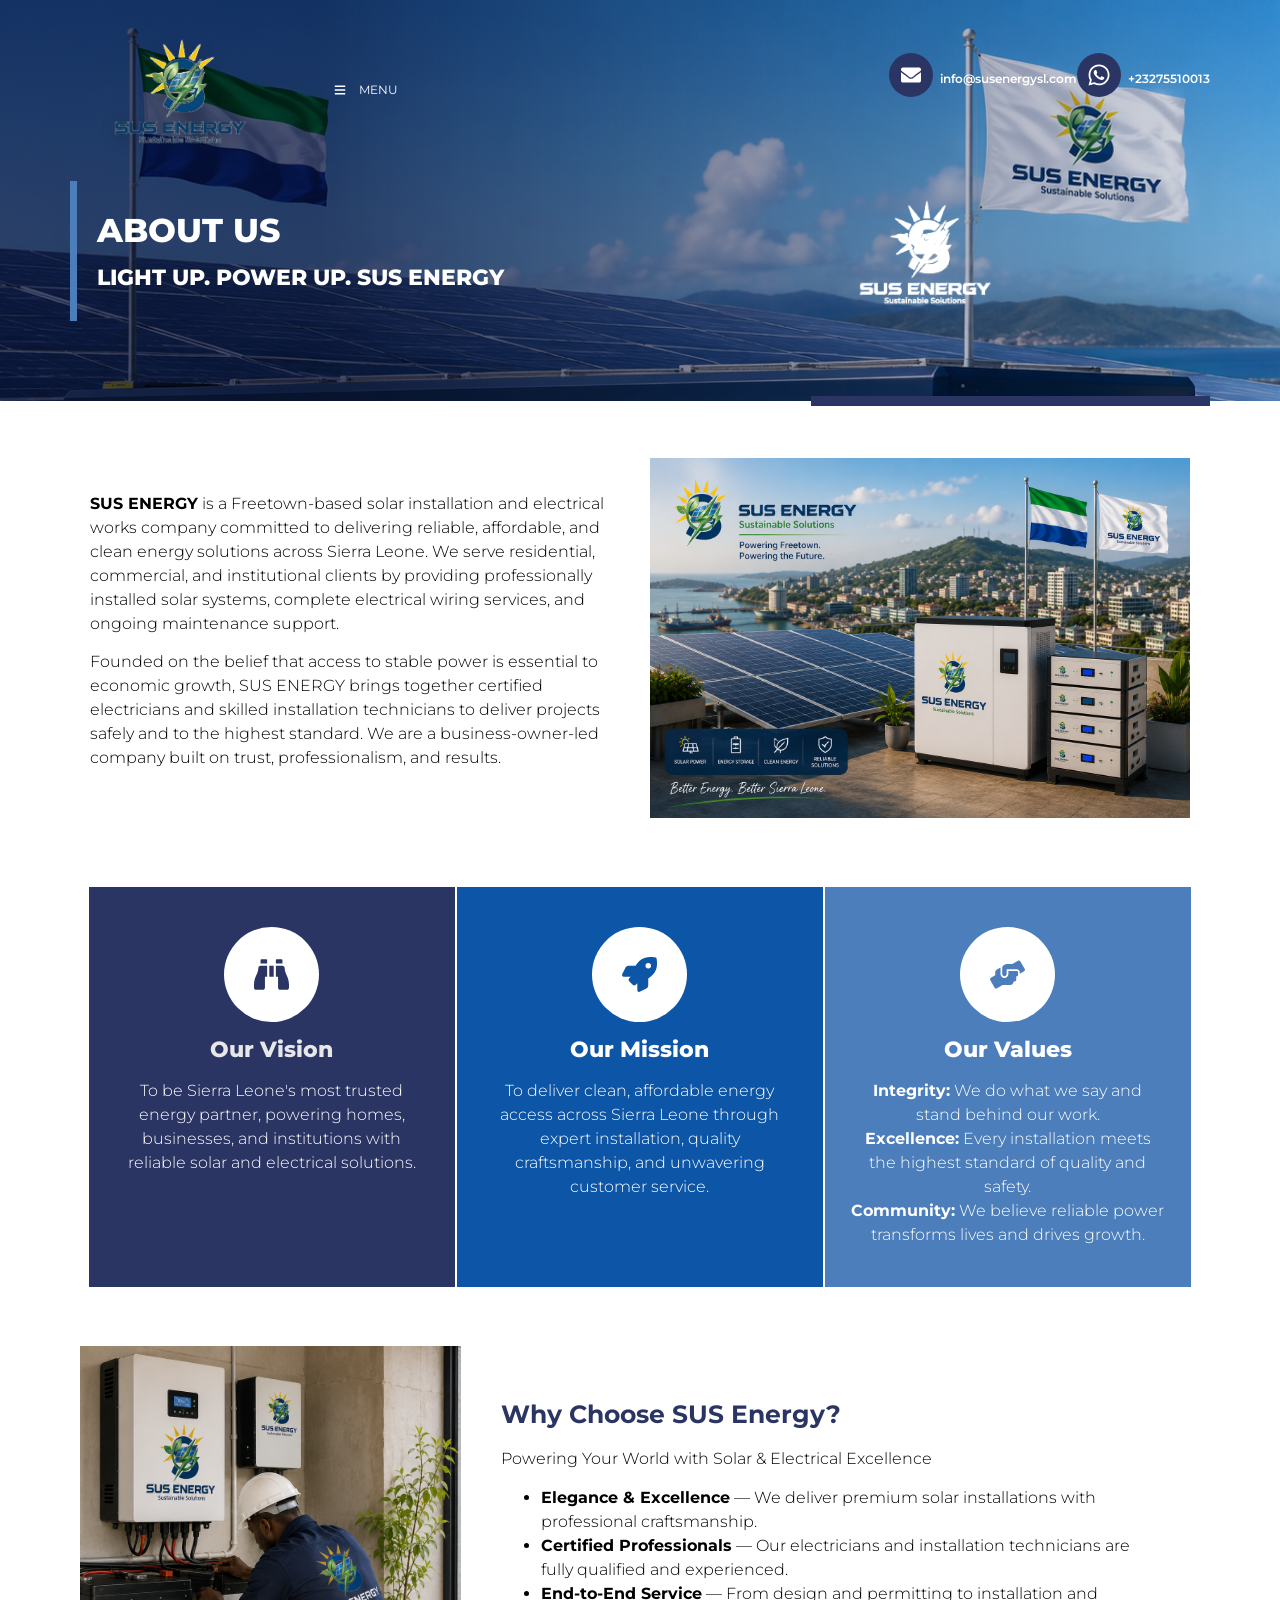
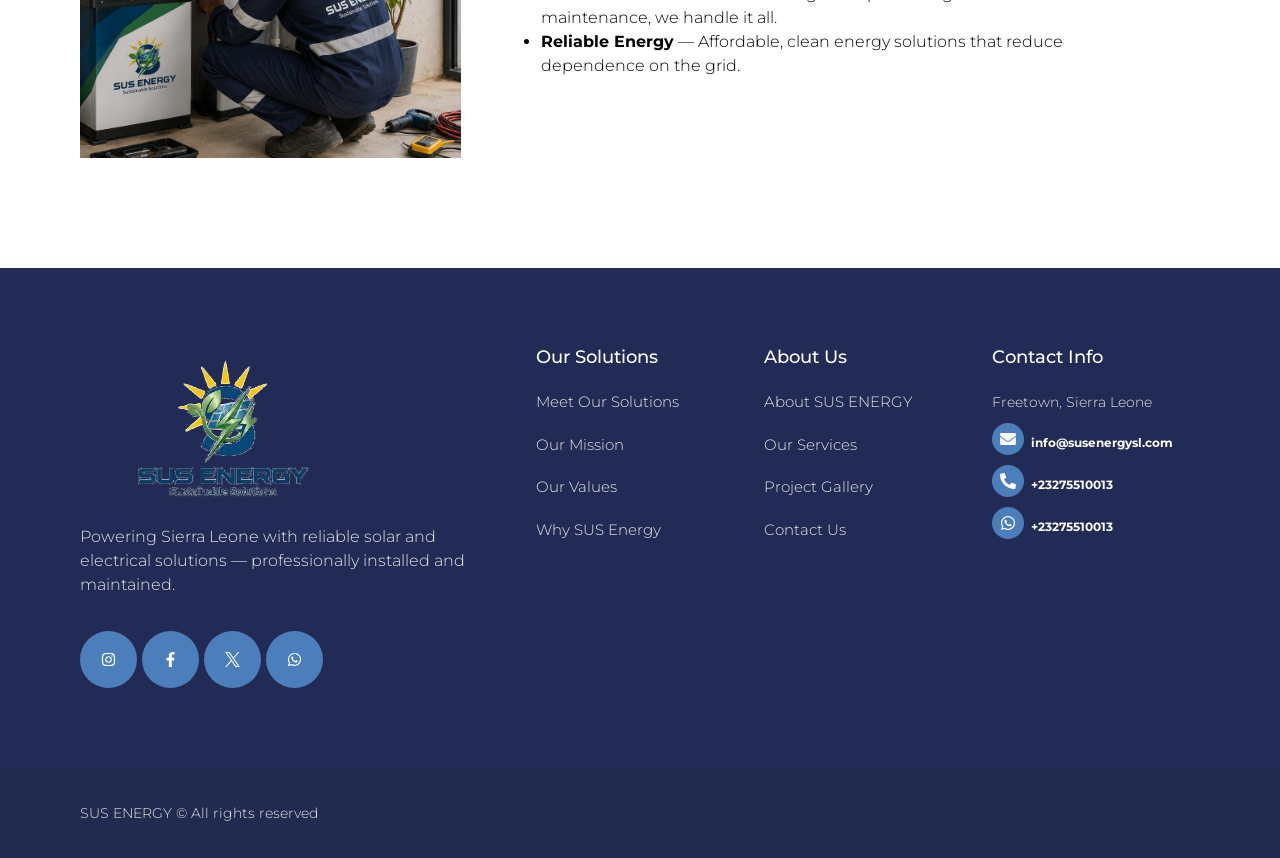
==== commit 262817fb: "fix: update footer socials, contact info, and branding across all pages - Replace Twitter (BlueShift" ====
--- a/pages/about-us.html
+++ b/pages/about-us.html
@@ -231,7 +231,7 @@
 					<div class="elementor-icon-box-wrapper">
 
 						<div class="elementor-icon-box-icon">
-				<a href="contact-us.html" class="elementor-icon elementor-animation-" tabindex="-1">
+				<a href="https://wa.me/23275510013" class="elementor-icon elementor-animation-" tabindex="-1">
 				<svg aria-hidden="true" class="e-font-icon-svg e-fab-whatsapp" viewBox="0 0 448 512" xmlns="http://www.w3.org/2000/svg"><path d="M380.9 97.1C339 55.1 283.2 32 223.9 32c-122.4 0-222 99.6-222 222 0 39.1 10.2 77.3 29.6 111L0 480l117.7-30.9c32.4 17.7 68.9 27 106.1 27h.1c122.3 0 224.1-99.6 224.1-222 0-59.3-25.2-115-67.1-157zm-157 341.6c-33.2 0-65.7-8.9-94-25.7l-6.7-4-69.8 18.3L72 359.2l-4.4-7c-18.5-29.4-28.2-63.3-28.2-98.2 0-101.7 82.8-184.5 184.6-184.5 49.3 0 95.6 19.2 130.4 54.1 34.8 34.9 56.2 81.2 56.1 130.5 0 101.8-84.9 184.6-186.6 184.6zm101.2-138.2c-5.5-2.8-32.8-16.2-37.9-18-5.1-1.9-8.8-2.8-12.5 2.8-3.7 5.6-14.3 18-17.6 21.8-3.2 3.7-6.5 4.2-12 1.4-32.6-16.3-54-29.1-75.5-66-5.7-9.8 5.7-9.1 16.3-30.3 1.8-3.7.9-6.9-.5-9.7-1.4-2.8-12.5-30.1-17.1-41.2-4.5-10.8-9.1-9.3-12.5-9.5-3.2-.2-6.9-.2-10.6-.2-3.7 0-9.7 1.4-14.8 6.9-5.1 5.6-19.4 19-19.4 46.3 0 27.3 19.9 53.7 22.6 57.4 2.8 3.7 39.1 59.7 94.8 83.8 35.2 15.2 49 16.5 66.6 13.9 10.7-1.6 32.8-13.4 37.4-26.4 4.6-13 4.6-24.1 3.2-26.4-1.3-2.5-5-3.9-10.5-6.6z"></path></svg>				</a>
 			</div>
 			
@@ -239,7 +239,7 @@
 
 									<h3 class="elementor-icon-box-title">
 						<a href="contact-us.html" >
-							+23279112033						</a>
+							+23275510013						</a>
 					</h3>
 				
 				
@@ -479,15 +479,25 @@
 				<div class="elementor-widget-container">
 					<div class="elementor-social-icons-wrapper elementor-grid">
 							<span class="elementor-grid-item">
-					<a class="elementor-icon elementor-social-icon elementor-social-icon-twitter elementor-repeater-item-dc10550" href="https://twitter.com/BlueShiftEnergy" target="_blank">
-						<span class="elementor-screen-only">Twitter</span>
-						<svg class="e-font-icon-svg e-fab-twitter" viewBox="0 0 512 512" xmlns="http://www.w3.org/2000/svg"><path d="M459.37 151.716c.325 4.548.325 9.097.325 13.645 0 138.72-105.583 298.558-298.558 298.558-59.452 0-114.68-17.219-161.137-47.106 8.447.974 16.568 1.299 25.34 1.299 49.055 0 94.213-16.568 130.274-44.832-46.132-.975-84.792-31.188-98.112-72.772 6.498.974 12.995 1.624 19.818 1.624 9.421 0 18.843-1.3 27.614-3.573-48.081-9.747-84.143-51.98-84.143-102.985v-1.299c13.969 7.797 30.214 12.67 47.431 13.319-28.264-18.843-46.781-51.005-46.781-87.391 0-19.492 5.197-37.36 14.294-52.954 51.655 63.675 129.3 105.258 216.365 109.807-1.624-7.797-2.599-15.918-2.599-24.04 0-57.828 46.782-104.934 104.934-104.934 30.213 0 57.502 12.67 76.67 33.137 23.715-4.548 46.456-13.32 66.599-25.34-7.798 24.366-24.366 44.833-46.132 57.827 21.117-2.273 41.584-8.122 60.426-16.243-14.292 20.791-32.161 39.308-52.628 54.253z"></path></svg>					</a>
+					<a class="elementor-icon elementor-social-icon elementor-social-icon-instagram elementor-repeater-item-dc10550" href="https://www.instagram.com/susenergysl" target="_blank">
+						<span class="elementor-screen-only">Instagram</span>
+						<svg class="e-font-icon-svg e-fab-instagram" viewBox="0 0 448 512" xmlns="http://www.w3.org/2000/svg"><path d="M224.1 141c-63.6 0-114.9 51.3-114.9 114.9s51.3 114.9 114.9 114.9S339 319.5 339 255.9 287.7 141 224.1 141zm0 189.6c-41.1 0-74.7-33.5-74.7-74.7s33.5-74.7 74.7-74.7 74.7 33.5 74.7 74.7-33.6 74.7-74.7 74.7zm146.4-194.3c0 14.9-12 26.8-26.8 26.8-14.9 0-26.8-12-26.8-26.8s12-26.8 26.8-26.8 26.8 12 26.8 26.8zm76.1 27.2c-1.7-35.9-9.9-67.7-36.2-93.9-26.2-26.2-58-34.4-93.9-36.2-37-2.1-147.9-2.1-184.9 0-35.8 1.7-67.6 9.9-93.9 36.1s-34.4 58-36.2 93.9c-2.1 37-2.1 147.9 0 184.9 1.7 35.9 9.9 67.7 36.2 93.9s58 34.4 93.9 36.2c37 2.1 147.9 2.1 184.9 0 35.9-1.7 67.7-9.9 93.9-36.2 26.2-26.2 34.4-58 36.2-93.9 2.1-37 2.1-147.8 0-184.8zM398.8 388c-7.8 19.6-22.9 34.7-42.6 42.6-29.5 11.7-99.5 9-132.1 9s-102.7 2.6-132.1-9c-19.6-7.8-34.7-22.9-42.6-42.6-11.7-29.5-9-99.5-9-132.1s-2.6-102.7 9-132.1c7.8-19.6 22.9-34.7 42.6-42.6 29.5-11.7 99.5-9 132.1-9s102.7-2.6 132.1 9c19.6 7.8 34.7 22.9 42.6 42.6 11.7 29.5 9 99.5 9 132.1s2.7 102.7-9 132.1z"></path></svg>					</a>
 				</span>
 							<span class="elementor-grid-item">
-					<a class="elementor-icon elementor-social-icon elementor-social-icon-facebook-f elementor-repeater-item-0267196" href="https://www.facebook.com/BlueShiftEnergy/" target="_blank">
+					<a class="elementor-icon elementor-social-icon elementor-social-icon-facebook-f elementor-repeater-item-0267196" href="https://www.facebook.com/profile.php?id=61591542279262" target="_blank">
 						<span class="elementor-screen-only">Facebook-f</span>
 						<svg class="e-font-icon-svg e-fab-facebook-f" viewBox="0 0 320 512" xmlns="http://www.w3.org/2000/svg"><path d="M279.14 288l14.22-92.66h-88.91v-60.13c0-25.35 12.42-50.06 52.24-50.06h40.42V6.26S260.43 0 225.36 0c-73.22 0-121.08 44.38-121.08 124.72v70.62H22.89V288h81.39v224h100.17V288z"></path></svg>					</a>
 				</span>
+							<span class="elementor-grid-item">
+					<a class="elementor-icon elementor-social-icon elementor-social-icon-x-twitter elementor-repeater-item-x01" href="https://x.com/susenergysl" target="_blank">
+						<span class="elementor-screen-only">X</span>
+						<svg viewBox="0 0 1200 1227" xmlns="http://www.w3.org/2000/svg"><path d="M714.163 519.284L1160.89 0H1055.03L667.137 450.887L357.328 0H0L468.492 681.821L0 1226.37H105.866L515.491 750.218L842.672 1226.37H1200L714.137 519.284H714.163ZM569.165 687.828L521.697 619.934L144.011 79.6944H306.615L611.412 515.685L658.88 583.579L1055.08 1150.3H892.476L569.165 687.854V687.828Z"></path></svg>					</a>
+				</span>
+							<span class="elementor-grid-item">
+					<a class="elementor-icon elementor-social-icon elementor-social-icon-whatsapp elementor-repeater-item-wa01" href="https://wa.me/23275510013" target="_blank">
+						<span class="elementor-screen-only">WhatsApp</span>
+						<svg class="e-font-icon-svg e-fab-whatsapp" viewBox="0 0 448 512" xmlns="http://www.w3.org/2000/svg"><path d="M380.9 97.1C339 55.1 283.2 32 223.9 32c-122.4 0-222 99.6-222 222 0 39.1 10.2 77.3 29.6 111L0 480l117.7-30.9c32.4 17.7 68.9 27 106.1 27h.1c122.3 0 224.1-99.6 224.1-222 0-59.3-25.2-115-67.1-157zm-157 341.6c-33.2 0-65.7-8.9-94-25.7l-6.7-4-69.8 18.3L72 359.2l-4.4-7c-18.5-29.4-28.2-63.3-28.2-98.2 0-101.7 82.8-184.5 184.6-184.5 49.3 0 95.6 19.2 130.4 54.1 34.8 34.9 56.2 81.2 56.1 130.5 0 101.8-84.9 184.6-186.6 184.6zm101.2-138.2c-5.5-2.8-32.8-16.2-37.9-18-5.1-1.9-8.8-2.8-12.5 2.8-3.7 5.6-14.3 18-17.6 21.8-3.2 3.7-6.5 4.2-12 1.4-32.6-16.3-54-29.1-75.5-66-5.7-9.8 5.7-9.1 16.3-30.3 1.8-3.7.9-6.9-.5-9.7-1.4-2.8-12.5-30.1-17.1-41.2-4.5-10.8-9.1-9.3-12.5-9.5-3.2-.2-6.9-.2-10.6-.2-3.7 0-9.7 1.4-14.8 6.9-5.1 5.6-19.4 19-19.4 46.3 0 27.3 19.9 53.7 22.6 57.4 2.8 3.7 39.1 59.7 94.8 83.8 35.2 15.2 49 16.5 66.6 13.9 10.7-1.6 32.8-13.4 37.4-26.4 4.6-13 4.6-24.1 3.2-26.4-1.3-2.5-5-3.9-10.5-6.6z"></path></svg>					</a>
+				</span>
 					</div>
 				</div>
 				</div>
@@ -497,7 +507,7 @@
 			<div class="elementor-widget-wrap elementor-element-populated">
 						<div class="elementor-element elementor-element-1ffdadd4 elementor-widget elementor-widget-heading" data-id="1ffdadd4" data-element_type="widget" data-widget_type="heading.default">
 				<div class="elementor-widget-container">
-			<h2 class="elementor-heading-title elementor-size-default">Our Team</h2>		</div>
+			<h2 class="elementor-heading-title elementor-size-default">Our Solutions</h2>		</div>
 				</div>
 				<div class="elementor-element elementor-element-7878b5d3 elementor-align-left elementor-mobile-align-left elementor-icon-list--layout-traditional elementor-list-item-link-full_width elementor-widget elementor-widget-icon-list" data-id="7878b5d3" data-element_type="widget" data-widget_type="icon-list.default">
 				<div class="elementor-widget-container">
@@ -505,7 +515,7 @@
 							<li class="elementor-icon-list-item">
 											<a href="our-team.html">
 
-                                 <span class="elementor-icon-list-text">Meet Our Team</span>
+                                 <span class="elementor-icon-list-text">Meet Our Solutions</span>
 											</a>
 									</li>
 								<li class="elementor-icon-list-item">
@@ -614,7 +624,7 @@
 
 									<h3 class="elementor-icon-box-title">
 						<a href="contact-us.html" >
-							+23279112033						</a>
+							+23275510013						</a>
 					</h3>
 				
 				
@@ -628,15 +638,15 @@
 					<div class="elementor-icon-box-wrapper">
 
 						<div class="elementor-icon-box-icon">
-				<a href="contact-us.html" class="elementor-icon elementor-animation-" tabindex="-1">
+				<a href="https://wa.me/23275510013" class="elementor-icon elementor-animation-" tabindex="-1">
 				<svg aria-hidden="true" class="e-font-icon-svg e-fab-whatsapp" viewBox="0 0 448 512" xmlns="http://www.w3.org/2000/svg"><path d="M380.9 97.1C339 55.1 283.2 32 223.9 32c-122.4 0-222 99.6-222 222 0 39.1 10.2 77.3 29.6 111L0 480l117.7-30.9c32.4 17.7 68.9 27 106.1 27h.1c122.3 0 224.1-99.6 224.1-222 0-59.3-25.2-115-67.1-157zm-157 341.6c-33.2 0-65.7-8.9-94-25.7l-6.7-4-69.8 18.3L72 359.2l-4.4-7c-18.5-29.4-28.2-63.3-28.2-98.2 0-101.7 82.8-184.5 184.6-184.5 49.3 0 95.6 19.2 130.4 54.1 34.8 34.9 56.2 81.2 56.1 130.5 0 101.8-84.9 184.6-186.6 184.6zm101.2-138.2c-5.5-2.8-32.8-16.2-37.9-18-5.1-1.9-8.8-2.8-12.5 2.8-3.7 5.6-14.3 18-17.6 21.8-3.2 3.7-6.5 4.2-12 1.4-32.6-16.3-54-29.1-75.5-66-5.7-9.8 5.7-9.1 16.3-30.3 1.8-3.7.9-6.9-.5-9.7-1.4-2.8-12.5-30.1-17.1-41.2-4.5-10.8-9.1-9.3-12.5-9.5-3.2-.2-6.9-.2-10.6-.2-3.7 0-9.7 1.4-14.8 6.9-5.1 5.6-19.4 19-19.4 46.3 0 27.3 19.9 53.7 22.6 57.4 2.8 3.7 39.1 59.7 94.8 83.8 35.2 15.2 49 16.5 66.6 13.9 10.7-1.6 32.8-13.4 37.4-26.4 4.6-13 4.6-24.1 3.2-26.4-1.3-2.5-5-3.9-10.5-6.6z"></path></svg>				</a>
 			</div>
 			
 						<div class="elementor-icon-box-content">
 
 									<h3 class="elementor-icon-box-title">
-						<a href="contact-us.html" >
-							+23279112033						</a>
+						<a href="https://wa.me/23275510013" target="_blank">
+							+23275510013						</a>
 					</h3>
 				
 				
